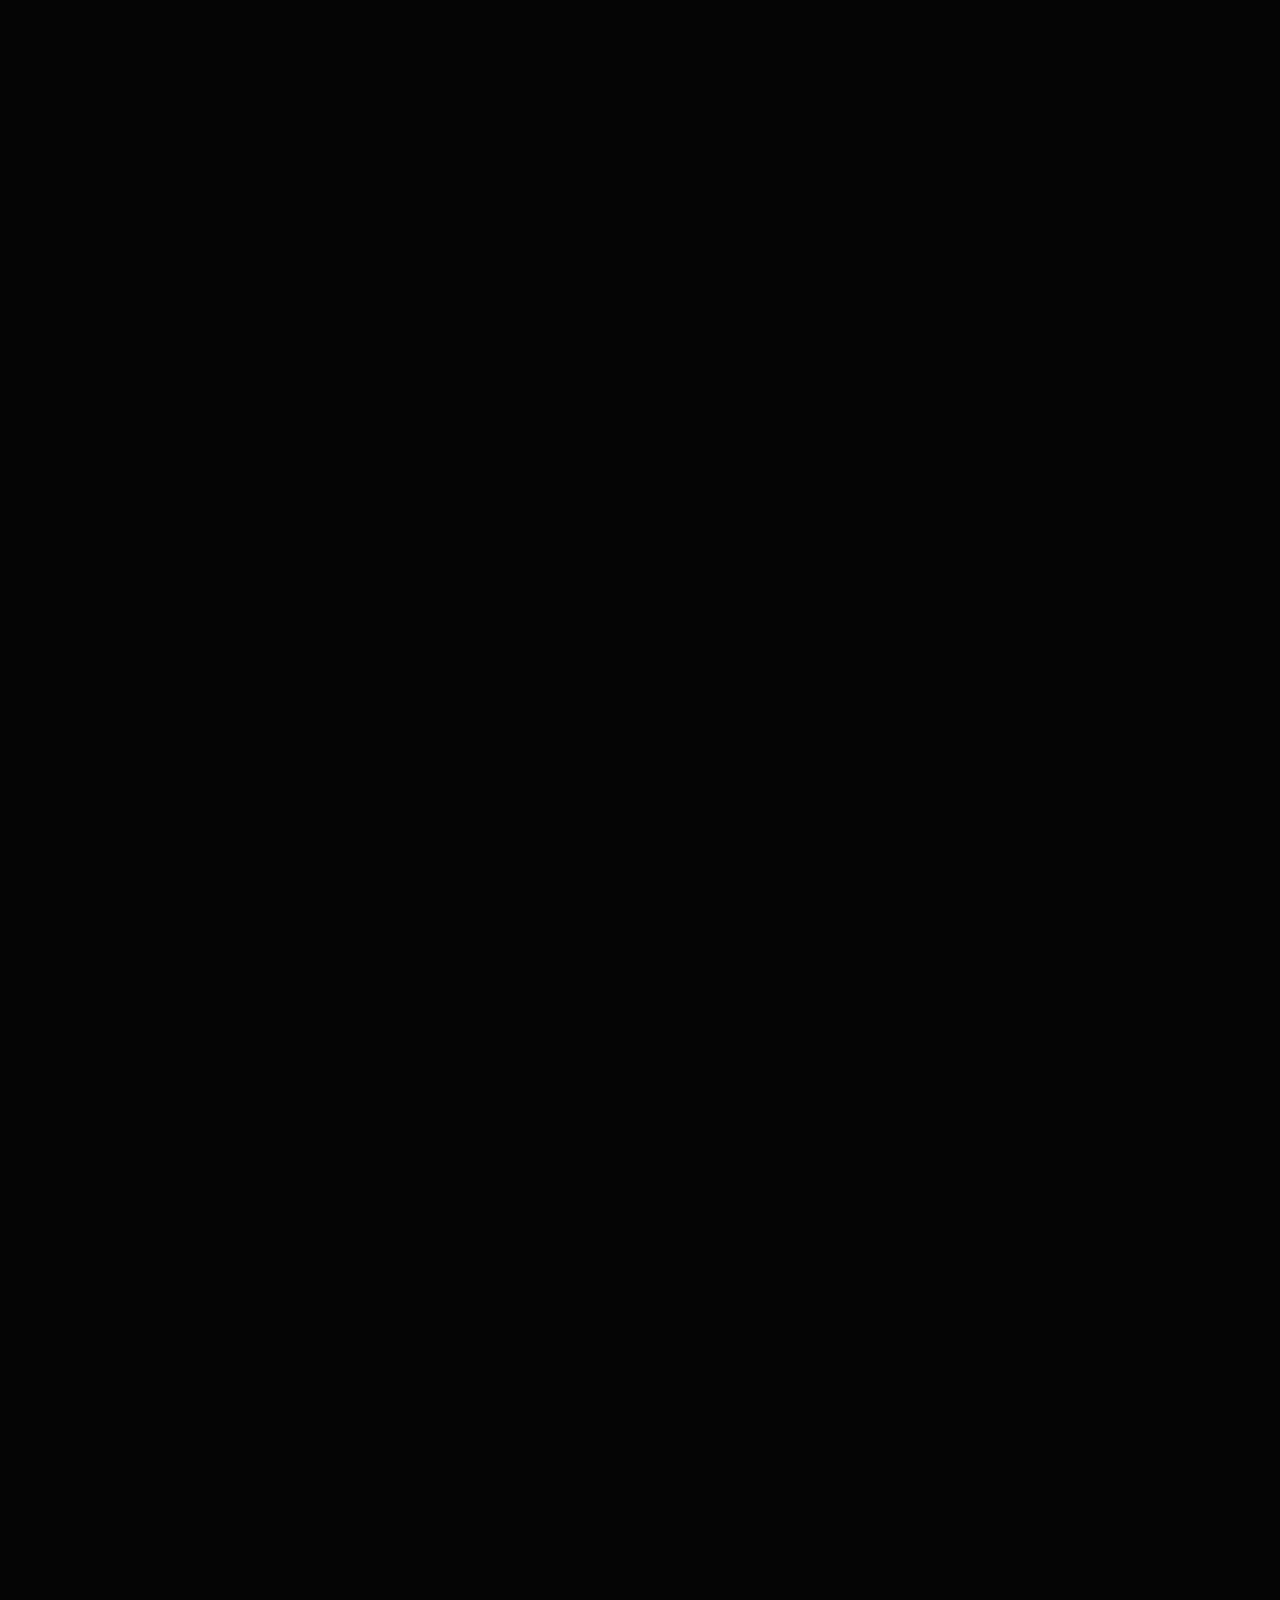
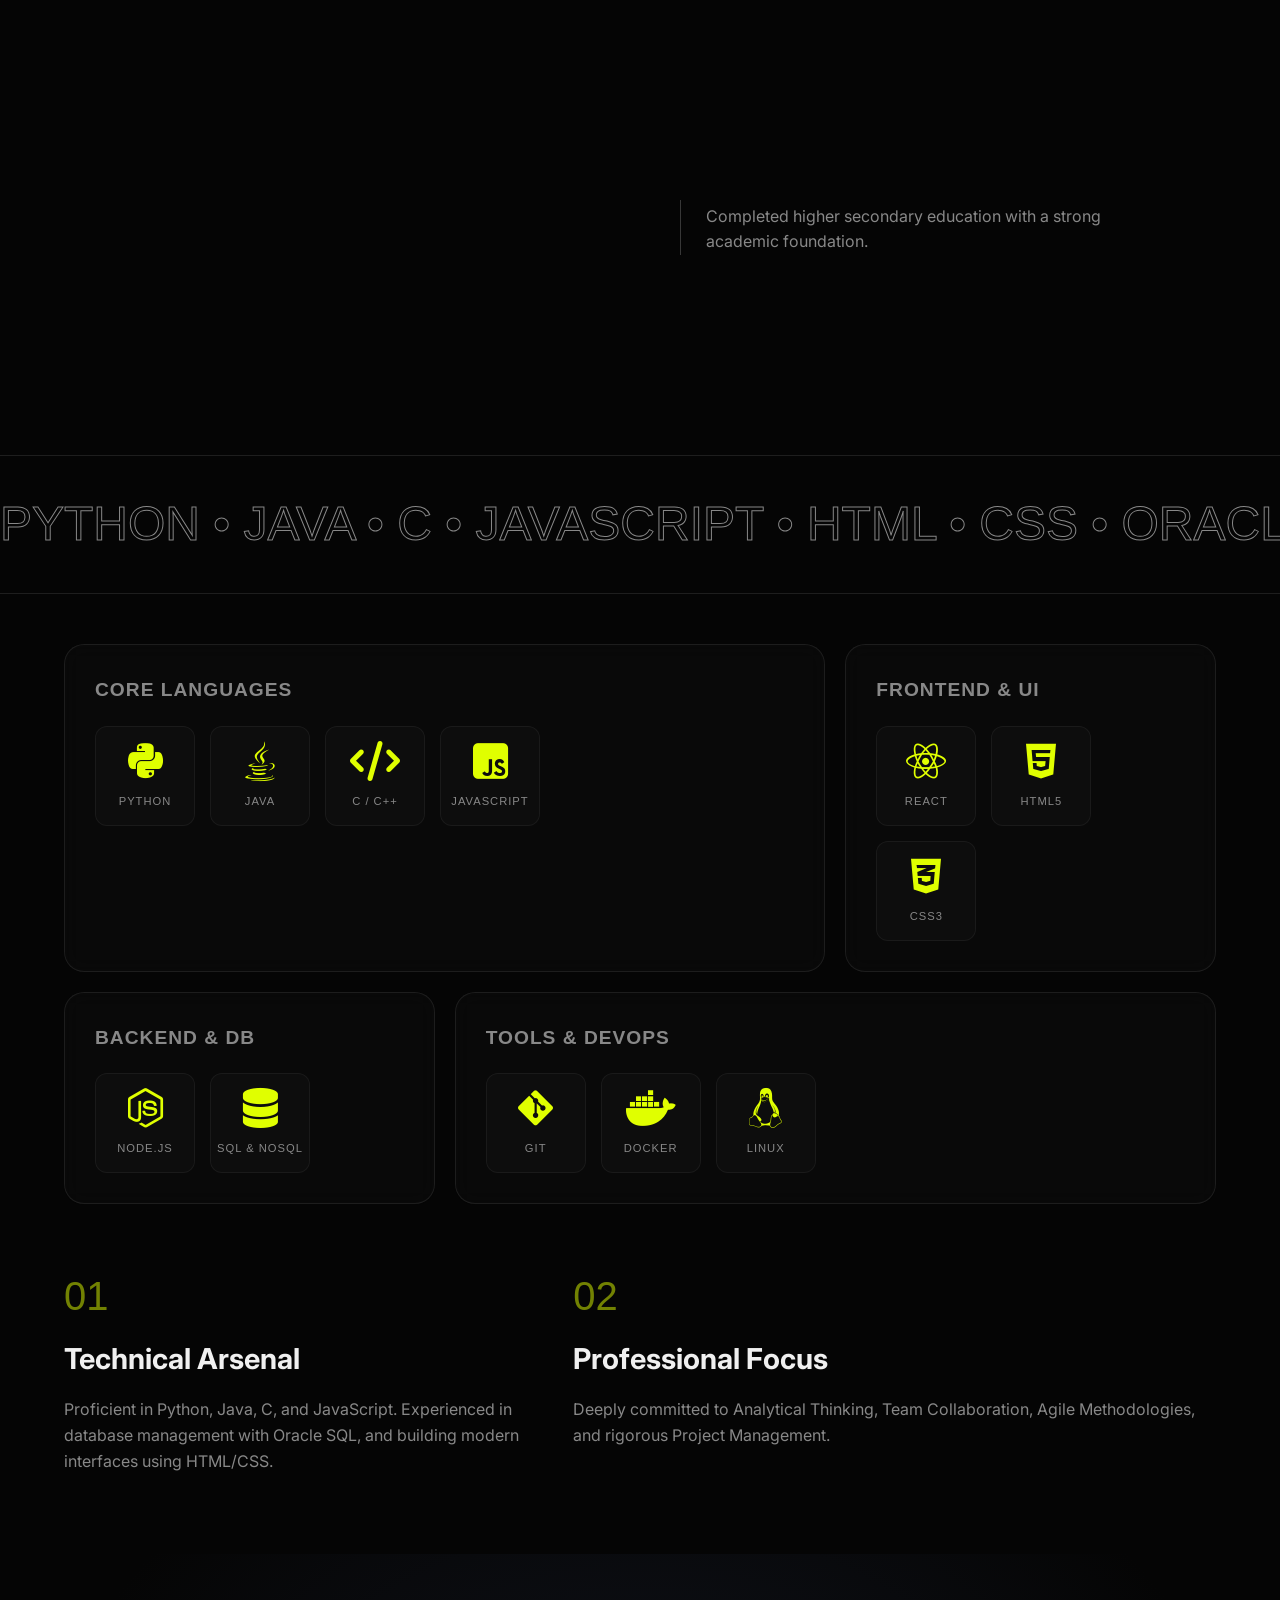
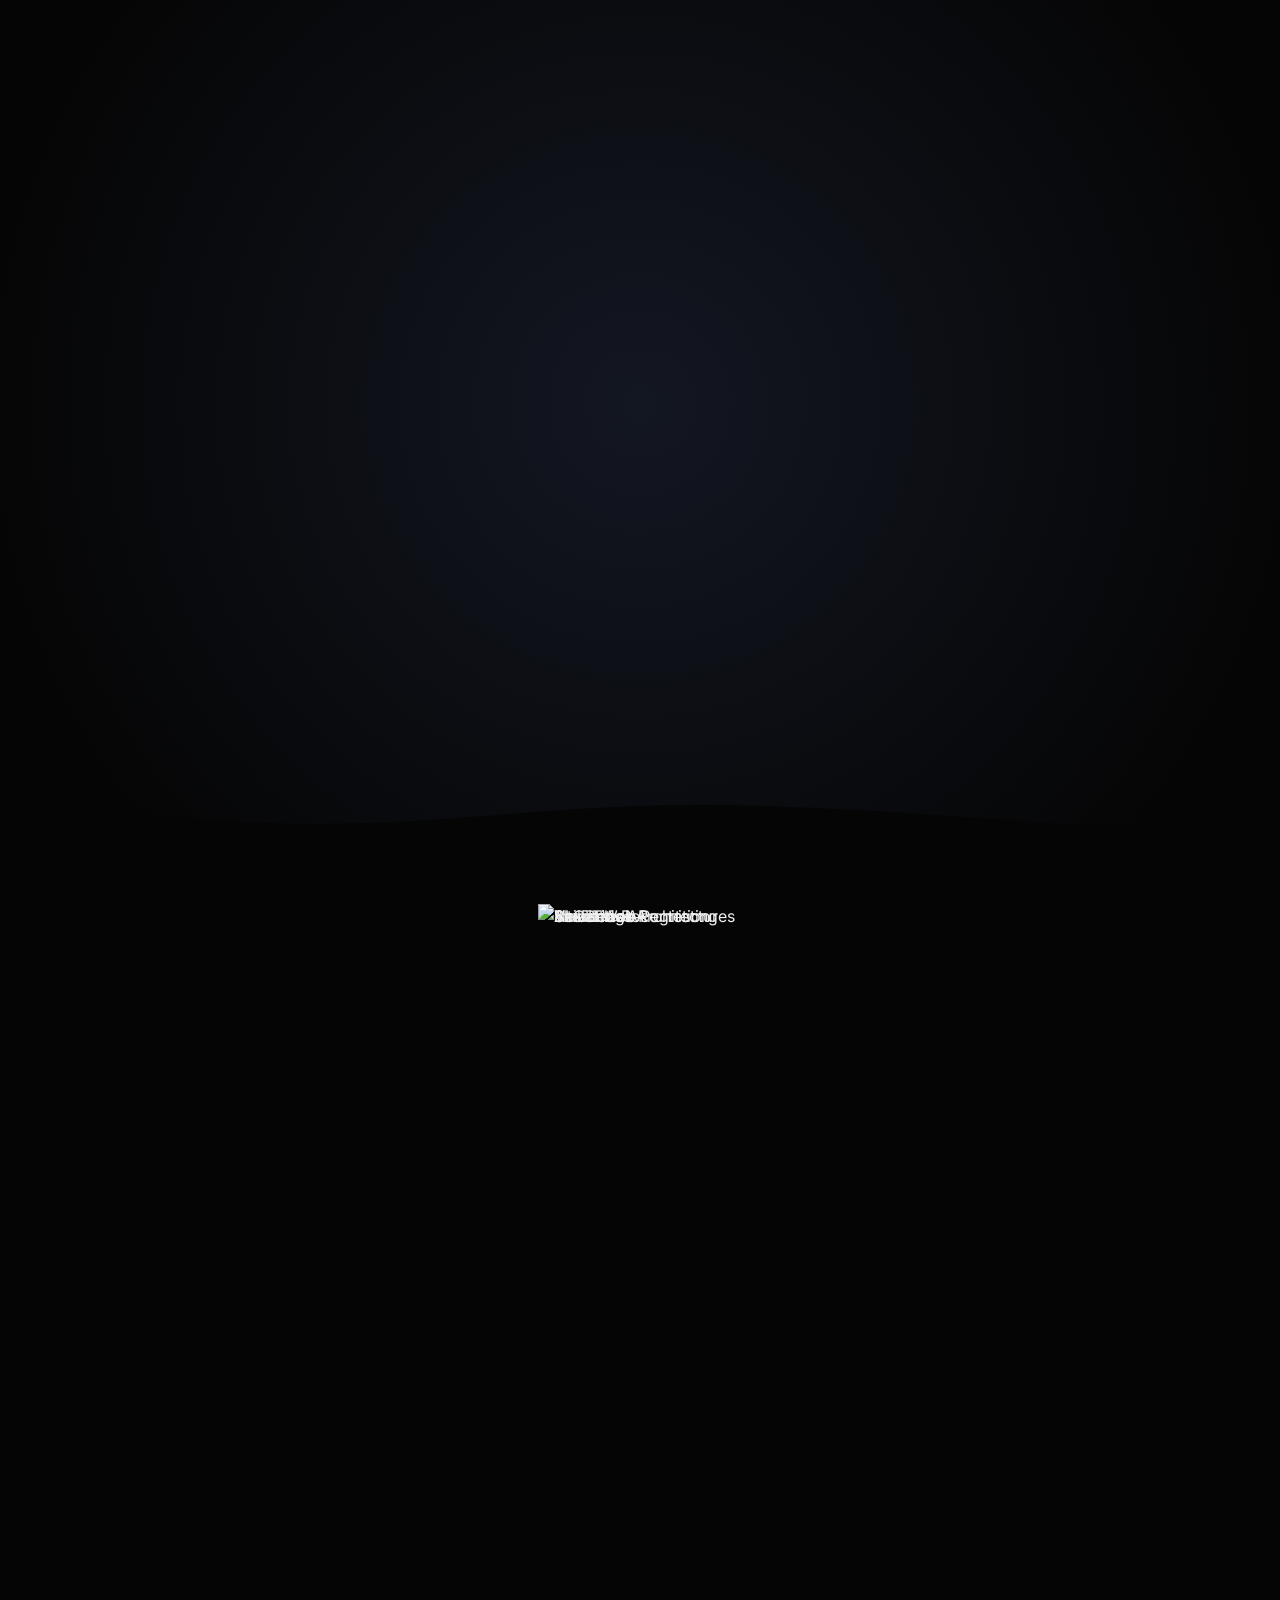
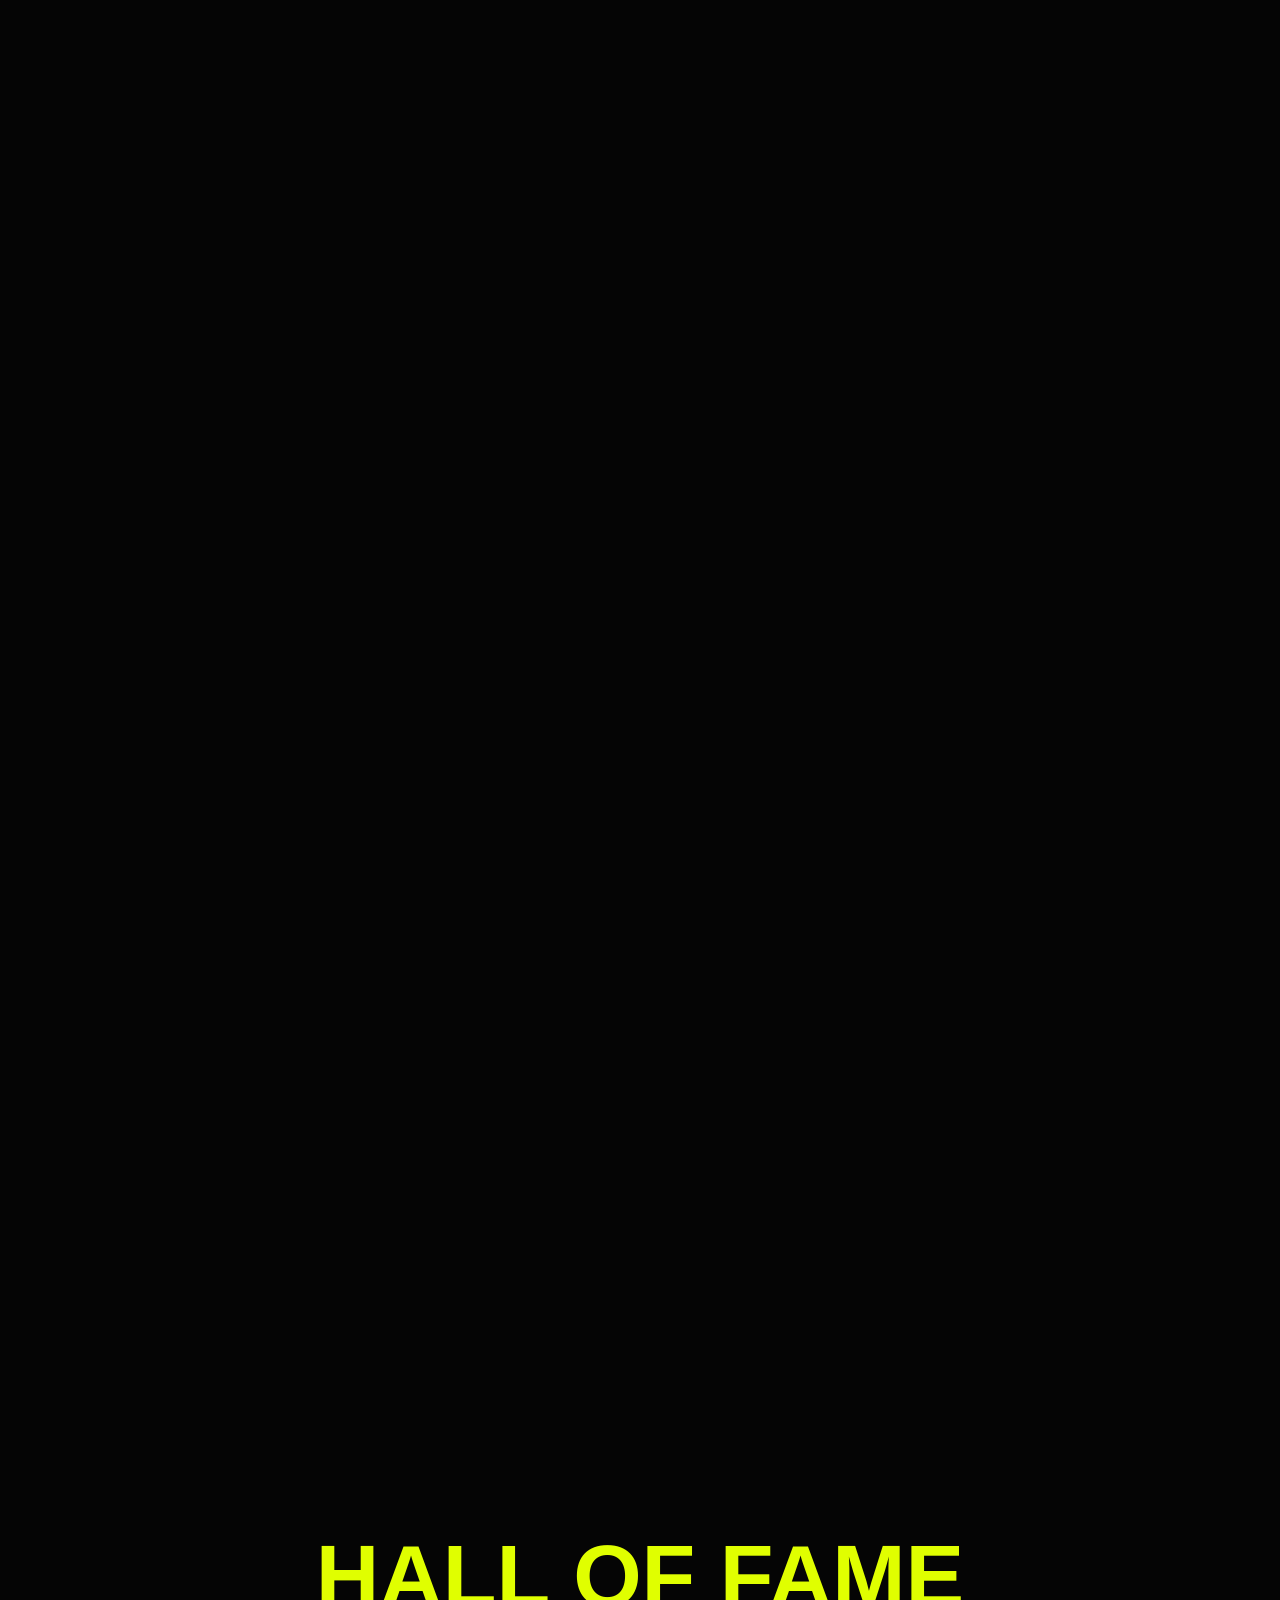
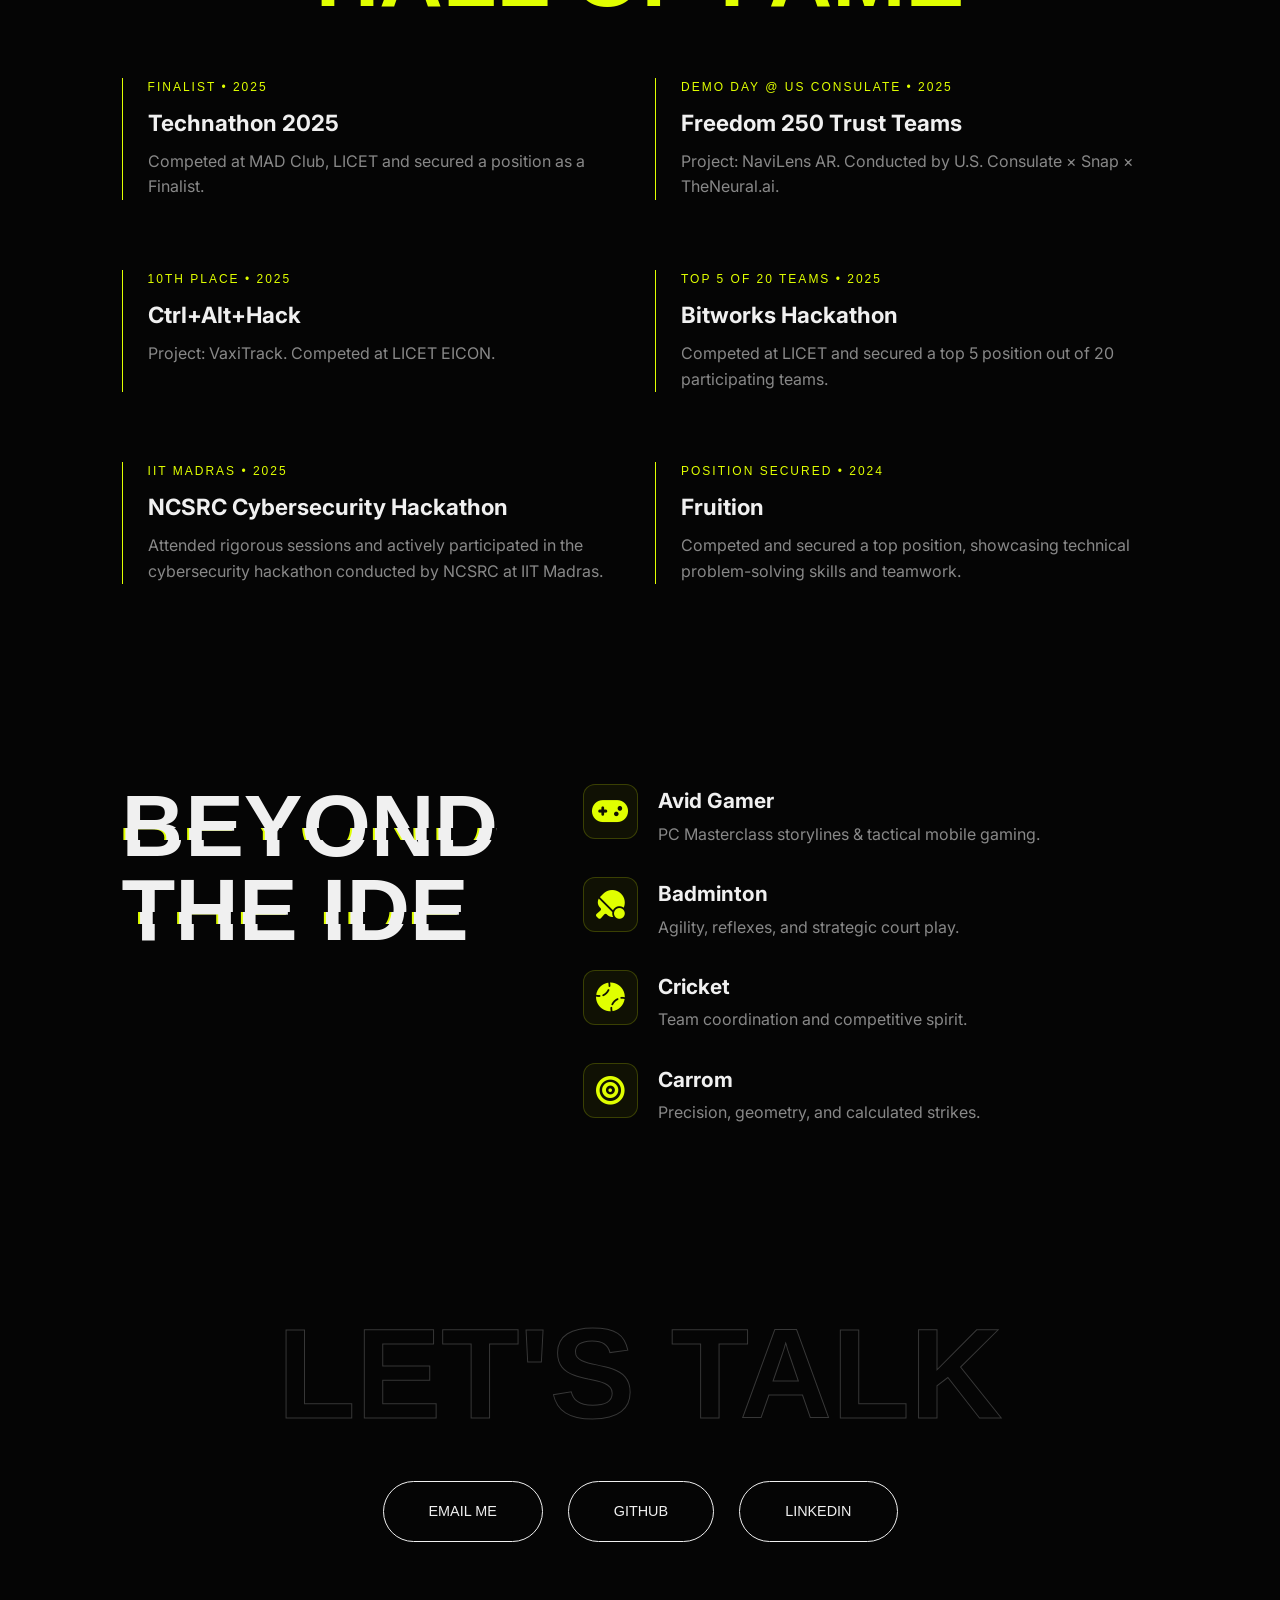
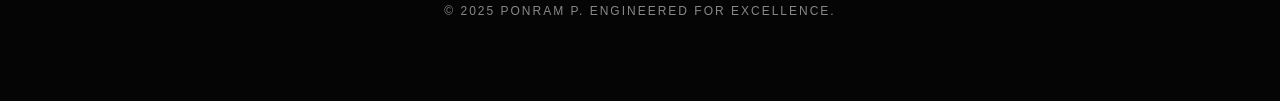
==== index.html @ 0d766273 "fix: Replace dual project sections with single reference-exact circle-gallery Projects section" ====
<!DOCTYPE html>
<html lang="en">
<head>
  <meta charset="UTF-8" />
  <meta name="viewport" content="width=device-width, initial-scale=1" />
  <meta name="description" content="Portfolio of Ponram P, a Computer Science Engineering student specializing in logic, system architecture, and pushing the boundaries of code." />
  <title>Ponram P | Premium Portfolio</title>
  
  <link rel="preconnect" href="https://fonts.googleapis.com">
  <link rel="preconnect" href="https://fonts.gstatic.com" crossorigin>
  <link href="https://fonts.googleapis.com/css2?family=Inter:wght@300;400;500;600;700&family=Playfair+Display:ital,wght@1,400;1,600&family=Syncopate:wght@400;700&display=swap" rel="stylesheet">
  
  <link rel="stylesheet" href="https://cdnjs.cloudflare.com/ajax/libs/font-awesome/6.4.0/css/all.min.css">
  <link rel="stylesheet" href="css/style.css" />
</head>
<body>

  <!-- Scroll Progress -->
  <div id="scroll-progress"></div>

  <!-- Loading Screen -->
  <div id="loader">
    <div class="loader-content">
      <span class="preloader-sans">PONRAM</span>
      <span class="preloader-serif">P.</span>
    </div>
  </div>

  <!-- Grain Noise SVG Filter -->
  <svg style="display:none" aria-hidden="true">
    <filter id="grain">
      <feTurbulence type="fractalNoise" baseFrequency="0.75" numOctaves="4" stitchTiles="stitch"/>
      <feColorMatrix type="saturate" values="0"/>
    </filter>
  </svg>
  <div class="grain-overlay" aria-hidden="true"></div>

  <!-- Page Transition Panels -->
  <div class="transition-overlay" id="transition-overlay" aria-hidden="true">
    <div class="t-panel-accent" id="t-panel-accent"></div>
    <div class="t-panel-dark" id="t-panel-dark"></div>
  </div>

  <!-- Custom Cursor -->
  <div class="cursor"></div>
  <div class="cursor-follower"></div>

  <!-- Canvas Background -->
  <canvas id="bg-canvas"></canvas>

  <!-- Navbar -->
  <nav id="navbar">
    <div class="logo">PONRAM P.</div>
    <div class="menu-btn"><i class="fas fa-bars"></i></div>
    <ul class="nav-links">
      <li><a href="#Intro">Intro</a></li>
      <li><a href="#About">About</a></li>
      <li><a href="#Expertise">Skills</a></li>
      <li><a href="#Projects">Projects</a></li>
      <li><a href="#Competitions">Competitions</a></li>
      <li><a href="#Hobbies">Hobbies</a></li>
      <li><a href="#Contact">Contact</a></li>
    </ul>
  </nav>

  <!-- Back to Top Button -->
  <button id="back-to-top" aria-label="Back to top">
    <i class="fas fa-arrow-up"></i>
  </button>

  <main id="smooth-wrapper">
    <div id="smooth-content">
      
      <!-- Hero Section -->
      <section id="Intro" class="hero section hero-section">
        <div class="container">
          <div class="hero-layout">
            <div class="hero-left">
              <p class="hero-subtitle">COMPUTER SCIENCE ENGINEERING</p>
              <div class="reveal-mask">
                <h1 class="hero-title">PONRAM</h1>
              </div>
              <p class="hero-desc">Crafting logic. Solving problems. Pushing the boundaries of code and performance.</p>
            </div>
            <div class="hero-right">
              <div class="profile-frame">
                <img src="images/profile.jpeg" alt="Ponram P" onerror="this.src='https://via.placeholder.com/400x500/111111/e0ff00?text=Profile+Photo';">
              </div>
            </div>
          </div>
        </div>
        <div class="scroll-indicator">
          <span>SCROLL</span>
          <div class="line"></div>
        </div>
      </section>

      <!-- Stats Counter Section -->
      <section id="Stats" class="stats section compact-section">
        <div class="container">
          <div class="stats-grid gs-reveal">
            <div class="stat-item">
              <div class="stat-number" data-target="4">0</div>
              <div class="stat-label">Projects Built</div>
            </div>
            <div class="stat-item">
              <div class="stat-number" data-target="4">0</div>
              <div class="stat-label">Languages Known</div>
            </div>
            <div class="stat-item">
              <div class="stat-number" data-target="2">0</div>
              <div class="stat-label">Hackathons</div>
            </div>
            <div class="stat-item">
              <div class="stat-number" data-target="10">0</div>
              <div class="stat-label">Tools & Tech</div>
            </div>
          </div>
        </div>
      </section>

      <!-- About Section -->
      <section id="About" class="about section compact-section">
        <div class="container split-grid">
          <div class="left-col gs-reveal">
            <h2 class="massive-title">THE<br>ARCHITECT</h2>
          </div>
          <div class="right-col gs-reveal">
            <p class="lead-text reveal-text">Engineering solutions through precise logic and creativity.</p>
            
            <div class="info-block">
              <span class="meta">ENROLLED: 2024</span>
              <h3>Loyola ICAM College of Engineering & Technology</h3>
              <p>Bachelor's in Computer Science & Engineering. Building a rigorous foundation in algorithms and systems architecture.</p>
            </div>
            
            <div class="info-block">
              <span class="meta">TUTICORIN</span>
              <h3>The Vikasa School</h3>
              <p>Completed higher secondary education with a strong academic foundation.</p>
            </div>
          </div>
        </div>
      </section>

      <!-- Experience Timeline Section removed as requested -->

      <!-- Marquee / Expertise Section -->
      <section id="Expertise" class="expertise section compact-section full-width">
        <div class="marquee-wrapper gs-reveal">
          <div class="marquee">
            <span>PYTHON • JAVA • C • JAVASCRIPT • HTML • CSS • ORACLE SQL • </span>
            <span>PYTHON • JAVA • C • JAVASCRIPT • HTML • CSS • ORACLE SQL • </span>
          </div>
        </div>
        
        <!-- Tech Stack Bento Box -->
        <div class="container">
          <div class="bento-grid gs-reveal">
            
            <div class="bento-box core-lang">
              <h4 class="bento-title">CORE LANGUAGES</h4>
              <div class="bento-content">
                <div class="tech-card"><i class="fab fa-python"></i><span>Python</span></div>
                <div class="tech-card"><i class="fab fa-java"></i><span>Java</span></div>
                <div class="tech-card"><i class="fas fa-code"></i><span>C / C++</span></div>
                <div class="tech-card"><i class="fab fa-js-square"></i><span>JavaScript</span></div>
              </div>
            </div>

            <div class="bento-box frontend">
              <h4 class="bento-title">FRONTEND & UI</h4>
              <div class="bento-content">
                <div class="tech-card"><i class="fab fa-react"></i><span>React</span></div>
                <div class="tech-card"><i class="fab fa-html5"></i><span>HTML5</span></div>
                <div class="tech-card"><i class="fab fa-css3-alt"></i><span>CSS3</span></div>
              </div>
            </div>

            <div class="bento-box backend">
              <h4 class="bento-title">BACKEND & DB</h4>
              <div class="bento-content">
                <div class="tech-card"><i class="fab fa-node-js"></i><span>Node.js</span></div>
                <div class="tech-card"><i class="fas fa-database"></i><span>SQL & NoSQL</span></div>
              </div>
            </div>

            <div class="bento-box tools">
              <h4 class="bento-title">TOOLS & DEVOPS</h4>
              <div class="bento-content">
                <div class="tech-card"><i class="fab fa-git-alt"></i><span>Git</span></div>
                <div class="tech-card"><i class="fab fa-docker"></i><span>Docker</span></div>
                <div class="tech-card"><i class="fab fa-linux"></i><span>Linux</span></div>
              </div>
            </div>

          </div>
        </div>

        <div class="container split-grid" style="margin-top: 60px;">
          <div class="left-col gs-reveal">
            <div class="skill-number">01</div>
            <h3 class="skill-heading">Technical Arsenal</h3>
            <p class="skill-desc reveal-text">Proficient in Python, Java, C, and JavaScript. Experienced in database management with Oracle SQL, and building modern interfaces using HTML/CSS.</p>
          </div>
          <div class="left-col gs-reveal">
            <div class="skill-number">02</div>
            <h3 class="skill-heading">Professional Focus</h3>
            <p class="skill-desc reveal-text">Deeply committed to Analytical Thinking, Team Collaboration, Agile Methodologies, and rigorous Project Management.</p>
          </div>
        </div>
      </section>

      <!-- 3D Interactive Scene Section -->
      <section id="Scene3D" class="scene-3d-section">
        <canvas id="webgl-canvas"></canvas>
        <div class="scene-3d-overlay">
          <span class="scene-subtitle">DIGITAL DIMENSIONS</span>
          <h2 class="scene-heading">Sculpting logic into <span class="highlight-serif">seamless interactive</span> experiences.</h2>
        </div>
        
        <!-- Curved SVG Wave Divider -->
        <div class="scene-wave-divider" aria-hidden="true">
          <svg viewBox="0 0 1440 120" preserveAspectRatio="none">
            <path d="M0,32L60,42.7C120,53,240,75,360,74.7C480,75,600,53,720,48C840,43,960,53,1080,64C1200,75,1320,85,1380,90.7L1440,96L1440,120L1380,120C1320,120,1200,120,1080,120C960,120,840,120,720,120C600,120,480,120,360,120C240,120,120,120,60,120L0,120Z" fill="#050505"></path>
          </svg>
        </div>
      </section>

      <!-- Projects Section: Reference-Exact 3D Circular Gallery -->
      <section class="circle-gallery" id="Projects">
        <div class="circle-gallery-pin" id="circle-gallery-pin">
          <!-- 6 project cover images — SWAP src= to real screenshots when ready -->
          <img class="cg-img"
               src="https://images.unsplash.com/photo-1550751827-4bd374c3f58b?q=80&w=1200&auto=format&fit=crop"
               alt="Smart Web Pentesting" width="1200" height="800">
          <img class="cg-img"
               src="https://images.unsplash.com/photo-1522071820081-009f0129c71c?q=80&w=1200&auto=format&fit=crop"
               alt="SkillBridge" width="1200" height="800">
          <img class="cg-img"
               src="https://images.unsplash.com/photo-1592478411213-6153e4ebc07d?q=80&w=1200&auto=format&fit=crop"
               alt="NaviLens AR" width="1200" height="800">
          <img class="cg-img"
               src="https://images.unsplash.com/photo-1576091160399-112ba8d25d1d?q=80&w=1200&auto=format&fit=crop"
               alt="Vaxi-Track" width="1200" height="800">
          <img class="cg-img"
               src="https://images.unsplash.com/photo-1570042225831-d98fa7577f1e?q=80&w=1200&auto=format&fit=crop"
               alt="AI Cattle Recognition" width="1200" height="800">
          <img class="cg-img"
               src="https://images.unsplash.com/photo-1551288049-bebda4e38f71?q=80&w=1200&auto=format&fit=crop"
               alt="Interactive Architectures" width="1200" height="800">

          <!-- Center statement phrase -->
          <p class="cg-phrase" id="cg-phrase">
            Each project is a chance to
            <span class="cg-accent">learn</span>,
            <span class="cg-accent">experiment</span>
            and push my limits.
          </p>
        </div>
      </section>

      <!-- Hall of Fame Section -->
      <section id="Competitions" class="achievements section compact-section">
        <div class="container">
          <div class="gs-reveal" style="text-align: center; margin-bottom: 60px;">
            <h2 class="massive-title highlight-text">HALL OF FAME</h2>
          </div>
          
          <div class="achievements-grid">
            
            <div class="info-block standout gs-reveal">
              <span class="meta">FINALIST • 2025</span>
              <h3>Technathon 2025</h3>
              <p>Competed at MAD Club, LICET and secured a position as a Finalist.</p>
            </div>

            <div class="info-block standout gs-reveal">
              <span class="meta">DEMO DAY @ US CONSULATE • 2025</span>
              <h3>Freedom 250 Trust Teams</h3>
              <p>Project: NaviLens AR. Conducted by U.S. Consulate × Snap × TheNeural.ai.</p>
            </div>

            <div class="info-block standout gs-reveal">
              <span class="meta">10TH PLACE • 2025</span>
              <h3>Ctrl+Alt+Hack</h3>
              <p>Project: VaxiTrack. Competed at LICET EICON.</p>
            </div>

            <div class="info-block standout gs-reveal">
              <span class="meta">TOP 5 OF 20 TEAMS • 2025</span>
              <h3>Bitworks Hackathon</h3>
              <p>Competed at LICET and secured a top 5 position out of 20 participating teams.</p>
            </div>

            <div class="info-block standout gs-reveal">
              <span class="meta">IIT MADRAS • 2025</span>
              <h3>NCSRC Cybersecurity Hackathon</h3>
              <p>Attended rigorous sessions and actively participated in the cybersecurity hackathon conducted by NCSRC at IIT Madras.</p>
            </div>

            <div class="info-block standout gs-reveal">
              <span class="meta">POSITION SECURED • 2024</span>
              <h3>Fruition</h3>
              <p>Competed and secured a top position, showcasing technical problem-solving skills and teamwork.</p>
            </div>
            
          </div>
        </div>
      </section>

      <!-- Hobbies Section -->
      <section id="Hobbies" class="hobbies section compact-section">
        <div class="container split-grid">
          <div class="left-col gs-reveal">
            <div class="glitch-wrapper">
              <h2 class="massive-title glitch" data-text="BEYOND">BEYOND</h2>
              <h2 class="massive-title glitch" data-text="THE IDE">THE IDE</h2>
            </div>
          </div>
          <div class="right-col gs-reveal">
            <ul class="hobby-list">
              <li>
                <span class="hobby-icon"><i class="fas fa-gamepad"></i></span>
                <div class="hobby-details">
                  <h3>Avid Gamer</h3>
                  <p>PC Masterclass storylines & tactical mobile gaming.</p>
                </div>
              </li>
              <li>
                <span class="hobby-icon"><i class="fas fa-table-tennis"></i></span>
                <div class="hobby-details">
                  <h3>Badminton</h3>
                  <p>Agility, reflexes, and strategic court play.</p>
                </div>
              </li>
              <li>
                <span class="hobby-icon"><i class="fas fa-baseball-ball"></i></span>
                <div class="hobby-details">
                  <h3>Cricket</h3>
                  <p>Team coordination and competitive spirit.</p>
                </div>
              </li>
              <li>
                <span class="hobby-icon"><i class="fas fa-bullseye"></i></span>
                <div class="hobby-details">
                  <h3>Carrom</h3>
                  <p>Precision, geometry, and calculated strikes.</p>
                </div>
              </li>
            </ul>
          </div>
        </div>
      </section>

      <!-- Goals Section removed as requested -->
      <!-- Contact Section -->
      <section id="Contact" class="contact section compact-section">
        <div class="container">
          <h2 class="huge-text gs-reveal">LET'S TALK</h2>
          <div class="contact-grid gs-reveal">
            <a href="mailto:ponr2674@gmail.com" class="magnetic-btn">Email Me</a>
            <a href="https://github.com/ponram06" target="_blank" class="magnetic-btn">GitHub</a>
            <a href="https://www.linkedin.com/in/ponram-p-2904a3329" target="_blank" class="magnetic-btn">LinkedIn</a>
          </div>
          <p class="footer-text reveal-text">© 2025 PONRAM P. ENGINEERED FOR EXCELLENCE.</p>
        </div>
      </section>

    </div>
  </main>


  <script src="https://unpkg.com/lenis@1.1.14/dist/lenis.min.js"></script>
  <script src="https://cdnjs.cloudflare.com/ajax/libs/gsap/3.12.2/gsap.min.js"></script>
  <script src="https://cdnjs.cloudflare.com/ajax/libs/gsap/3.12.2/ScrollTrigger.min.js"></script>
  <script src="https://cdnjs.cloudflare.com/ajax/libs/vanilla-tilt/1.8.1/vanilla-tilt.min.js"></script>
  <script src="https://unpkg.com/typed.js@2.1.0/dist/typed.umd.js"></script>
  <script src="https://unpkg.com/split-type@0.3.4/umd/index.min.js"></script>
  <script src="https://cdnjs.cloudflare.com/ajax/libs/three.js/r128/three.min.js"></script>
  <script src="js/script.js"></script>

</body>
</html>
---- css/style.css ----
@import url('https://fonts.googleapis.com/css2?family=Inter:wght@300;400;500;600;700&family=Syncopate:wght@400;700&display=swap');

:root {
  --bg-color: #050505;
  --text-primary: #f0f0f0;
  --text-secondary: #888888;
  --accent: #e0ff00;
  --accent-glow: rgba(224, 255, 0, 0.3);
  --font-main: 'Inter', sans-serif;
  --font-display: 'Syncopate', sans-serif;
}

* { margin: 0; padding: 0; box-sizing: border-box; }

body {
  font-family: var(--font-main);
  background-color: var(--bg-color);
  color: var(--text-primary);
  line-height: 1.6;
  overflow-x: hidden;
  cursor: none;
}

a, button { cursor: none; }

:focus-visible {
  outline: 2px solid var(--accent);
  outline-offset: 4px;
  border-radius: 4px;
}

/* Preloader */
#loader {
  position: fixed; top: 0; left: 0; width: 100%; height: 100%;
  background: var(--bg-color); z-index: 99999;
  display: flex; justify-content: center; align-items: center;
  pointer-events: auto;
  will-change: transform;
}
.loader-content {
  display: flex;
  align-items: baseline;
  gap: 1.25rem;
}
.preloader-sans {
  font-family: var(--font-main);
  font-size: clamp(3.5rem, 9vw, 7.5rem);
  font-weight: 700;
  letter-spacing: -0.03em;
  color: var(--text-primary);
  line-height: 1;
  opacity: 0;
  will-change: transform, opacity;
}
.preloader-serif {
  font-family: 'Playfair Display', Georgia, serif;
  font-style: italic;
  font-size: clamp(3.5rem, 9vw, 7.5rem);
  font-weight: 400;
  color: var(--accent);
  line-height: 1;
  opacity: 0;
  will-change: transform, opacity;
}

/* Custom Cursor */
.cursor {
  width: 10px; height: 10px; background-color: var(--accent);
  border-radius: 50%; position: fixed; top: 0; left: 0;
  pointer-events: none; z-index: 9999;
  transform: translate(-50%, -50%); transition: transform 0.1s ease;
}
.cursor-follower {
  width: 40px; height: 40px; border: 1px solid rgba(255,255,255,0.3);
  border-radius: 50%; position: fixed; top: 0; left: 0;
  pointer-events: none; z-index: 9998;
  transform: translate(-50%, -50%);
  transition: width 0.3s ease, height 0.3s ease, background 0.3s ease;
}
.cursor-follower.hover {
  width: 80px; height: 80px;
  background: var(--accent-glow); border-color: transparent;
}

/* Canvas BG */
#bg-canvas {
  position: fixed; top: 0; left: 0;
  width: 100vw; height: 100vh; z-index: -1; opacity: 0.3;
}

/* Back to Top */
#back-to-top {
  position: fixed; bottom: 30px; right: 30px;
  width: 50px; height: 50px; border-radius: 50%;
  background: var(--accent); color: var(--bg-color);
  border: none; font-size: 1.2rem;
  display: flex; justify-content: center; align-items: center;
  z-index: 1000; opacity: 0; visibility: hidden;
  transition: opacity 0.3s ease, transform 0.3s ease, visibility 0.3s ease;
  cursor: pointer; box-shadow: 0 4px 20px var(--accent-glow);
}
#back-to-top.visible { opacity: 1; visibility: visible; }
#back-to-top:hover { transform: translateY(-4px); }

/* Navbar */
nav {
  position: fixed; top: 0; width: 100%;
  display: flex; justify-content: space-between; align-items: center;
  padding: 25px 5%; z-index: 1000; mix-blend-mode: difference;
}
.logo {
  font-family: var(--font-display); font-size: 1.4rem;
  font-weight: 700; letter-spacing: 1px;
}
.menu-btn {
  display: none; font-size: 1.5rem; color: var(--text-primary);
}
.nav-links { list-style: none; display: flex; gap: 35px; }
.nav-links a {
  text-decoration: none; color: var(--text-primary);
  font-weight: 600; font-size: 0.85rem;
  text-transform: uppercase; letter-spacing: 2px;
  transition: color 0.3s ease;
}
.nav-links a:hover { color: var(--accent); }

/* General Layout */
.section {
  padding: 80px 5%;
  display: flex; flex-direction: column; justify-content: center;
}
.hero-section { min-height: 100vh; padding: 120px 5%; }
.compact-section { min-height: auto; }
.section.full-width { padding-left: 0; padding-right: 0; }
.container { max-width: 1400px; margin: 0 auto; width: 100%; padding: 0 5%; }

/* Split Grid */
.split-grid {
  display: grid; grid-template-columns: 5fr 7fr;
  gap: 50px; align-items: start;
}
.alternate .left-col { order: 2; }
.alternate .right-col { order: 1; }

/* Typography */
.massive-title {
  font-family: var(--font-display);
  font-size: clamp(2.5rem, 7vw, 5.5rem);
  line-height: 0.95; text-transform: uppercase; color: var(--text-primary);
}
.highlight-text { color: var(--accent); }
.lead-text {
  font-size: clamp(1.3rem, 2.5vw, 1.8rem);
  font-weight: 300; margin-bottom: 40px;
  color: var(--text-primary); line-height: 1.4;
}
.huge-text {
  font-family: var(--font-display);
  font-size: clamp(3rem, 10vw, 8rem);
  text-align: center; line-height: 0.9;
  color: transparent; -webkit-text-stroke: 1px rgba(255,255,255,0.2);
  transition: all 0.5s ease;
}
.huge-text:hover {
  color: var(--text-primary);
  -webkit-text-stroke: 1px var(--text-primary);
}

/* Info Blocks */
.info-block {
  margin-bottom: 40px; border-left: 1px solid rgba(255,255,255,0.2);
  padding-left: 25px;
}
.info-block.standout { border-left-color: var(--accent); }
.info-block .meta {
  font-family: var(--font-display); font-size: 0.75rem;
  color: var(--accent); letter-spacing: 2px;
  display: block; margin-bottom: 8px;
}
.info-block h3 { font-size: 1.4rem; margin-bottom: 8px; color: var(--text-primary); }
.info-block p { color: var(--text-secondary); font-size: 1rem; }

/* Hero */
.hero-layout {
  display: flex; justify-content: space-between;
  align-items: center; gap: 50px;
}
.hero-left { flex: 1; }
.hero-right { flex: 0 0 auto; }
.hero-subtitle {
  font-family: var(--font-display); color: var(--accent);
  font-size: 0.95rem; letter-spacing: 4px; margin-bottom: 20px;
}
.hero-title {
  font-family: var(--font-display);
  font-size: clamp(2.4rem, 6.2vw, 5.2rem);
  line-height: 0.95;
  margin-bottom: 25px;
  text-transform: uppercase;
  white-space: nowrap;
  letter-spacing: -0.01em;
}
.hero-desc {
  max-width: 500px; font-size: 1.2rem;
  color: var(--text-secondary); font-weight: 300;
}

/* Profile Photo */
.profile-frame {
  width: 320px; height: 420px;
  border: 1px solid var(--accent); position: relative;
  box-shadow: 15px 15px 0px rgba(224, 255, 0, 0.1);
  transition: transform 0.3s ease;
}
.profile-frame:hover {
  transform: translate(-8px, -8px);
  box-shadow: 25px 25px 0px rgba(224, 255, 0, 0.2);
}
.profile-frame img {
  width: 100%; height: 100%; object-fit: cover; display: block;
  filter: grayscale(100%) contrast(1.2); transition: filter 0.5s ease;
}
.profile-frame:hover img { filter: grayscale(0%) contrast(1); }

.scroll-indicator {
  position: absolute; bottom: 40px; left: 5%;
  display: flex; align-items: center; gap: 15px;
  font-size: 0.8rem; letter-spacing: 2px;
  font-family: var(--font-display); opacity: 0.5;
}
.scroll-indicator .line { width: 80px; height: 1px; background: var(--text-primary); }

/* Stats Section */
.stats-grid {
  display: grid; grid-template-columns: repeat(4, 1fr);
  gap: 30px; text-align: center;
  padding: 50px 0;
  border-top: 1px solid rgba(255,255,255,0.08);
  border-bottom: 1px solid rgba(255,255,255,0.08);
}
.stat-item { padding: 20px; }
.stat-number {
  font-family: var(--font-display); font-size: clamp(2.5rem, 5vw, 4rem);
  color: var(--accent); font-weight: 700; margin-bottom: 8px;
}
.stat-number::after { content: '+'; font-size: 0.6em; }
.stat-label {
  font-size: 0.85rem; color: var(--text-secondary);
  text-transform: uppercase; letter-spacing: 2px;
  font-family: var(--font-display);
}

/* Timeline */
.timeline-wrapper { position: relative; padding-left: 40px; }
.timeline-line {
  position: absolute; left: 12px; top: 0; bottom: 0;
  width: 1px; background: rgba(255,255,255,0.1);
}
.timeline-item {
  position: relative; margin-bottom: 40px; padding-left: 30px;
}
.timeline-dot {
  position: absolute; left: -34px; top: 6px;
  width: 14px; height: 14px; border-radius: 50%;
  background: var(--accent); border: 3px solid var(--bg-color);
  box-shadow: 0 0 15px var(--accent-glow);
}
.timeline-year {
  font-family: var(--font-display); font-size: 0.8rem;
  color: var(--accent); letter-spacing: 2px;
  display: block; margin-bottom: 6px;
}
.timeline-content h3 { font-size: 1.3rem; margin-bottom: 6px; }
.timeline-content p { color: var(--text-secondary); font-size: 0.95rem; }

/* Tech Stack Grid */
/* Bento Box Grid */
.bento-grid {
  display: grid;
  grid-template-columns: repeat(3, 1fr);
  grid-template-rows: auto auto;
  gap: 20px;
  margin-top: 50px;
}
.bento-box {
  background: rgba(255, 255, 255, 0.02);
  border: 1px solid rgba(255, 255, 255, 0.08);
  border-radius: 20px;
  padding: 30px;
  transition: all 0.4s ease;
  backdrop-filter: blur(10px);
}
.bento-box:hover {
  background: rgba(224, 255, 0, 0.05);
  border-color: var(--accent);
}
.bento-title {
  font-family: var(--font-display);
  font-size: 1.2rem;
  color: var(--text-secondary);
  margin-bottom: 20px;
  letter-spacing: 1px;
}
.bento-content {
  display: flex;
  flex-wrap: wrap;
  gap: 15px;
}
.bento-box.core-lang { grid-column: span 2; }
.bento-box.frontend { grid-column: span 1; }
.bento-box.backend { grid-column: span 1; }
.bento-box.tools { grid-column: span 2; }

@media (max-width: 900px) {
  .bento-grid { grid-template-columns: 1fr; }
  .bento-box.core-lang, .bento-box.frontend, .bento-box.backend, .bento-box.tools {
    grid-column: span 1;
  }
}

.tech-card {
  display: flex; flex-direction: column; align-items: center; justify-content: center;
  width: 100px; height: 100px;
  background: rgba(255, 255, 255, 0.02);
  border: 1px solid rgba(255, 255, 255, 0.05);
  border-radius: 12px; transition: all 0.3s ease;
  transform-style: preserve-3d;
}
.tech-card:hover {
  background: rgba(224, 255, 0, 0.05);
  border-color: var(--accent);
  box-shadow: 0 10px 30px rgba(224, 255, 0, 0.1);
}
.tech-card i {
  font-size: 2.5rem; color: var(--accent);
  margin-bottom: 12px; display: block;
  transition: transform 0.3s ease;
  transform: translateZ(30px);
}
.tech-card:hover i { transform: translateZ(50px) scale(1.15); }
.tech-card span {
  font-family: var(--font-display); font-size: 0.7rem;
  color: var(--text-secondary); letter-spacing: 1px;
  text-transform: uppercase;
  display: inline-block;
  transform: translateZ(20px);
}

/* Marquee */
.marquee-wrapper {
  overflow: hidden; white-space: nowrap; padding: 30px 0;
  border-top: 1px solid rgba(255,255,255,0.1);
  border-bottom: 1px solid rgba(255,255,255,0.1);
}
.marquee { display: inline-block; animation: scroll 20s linear infinite; }
.marquee span {
  font-family: var(--font-display); font-size: 3rem;
  color: transparent; -webkit-text-stroke: 1px var(--text-secondary);
  margin-right: 50px;
}
@keyframes scroll {
  0% { transform: translateX(0); }
  100% { transform: translateX(-50%); }
}

.skill-number {
  font-family: var(--font-display); font-size: 2.5rem;
  color: var(--accent); margin-bottom: 8px; opacity: 0.5;
}
.skill-heading { font-size: 1.8rem; margin-bottom: 15px; }
.skill-desc { color: var(--text-secondary); font-size: 1rem; }

/* 3D Scene Section */
.scene-3d-section {
  position: relative;
  width: 100%;
  height: 100vh;
  min-height: 650px;
  overflow: hidden;
  background: radial-gradient(circle at center, #131722 0%, #050505 85%);
  display: flex;
  justify-content: center;
  align-items: center;
}

#webgl-canvas {
  position: absolute;
  top: 0;
  left: 0;
  width: 100%;
  height: 100%;
  outline: none;
  pointer-events: none;
}

/* 3D Text Overlay */
.scene-3d-overlay {
  position: relative;
  z-index: 10;
  text-align: center;
  max-width: 900px;
  padding: 0 2rem;
  pointer-events: none;
  opacity: 0;
  transform: translateY(40px);
}

.scene-subtitle {
  display: inline-block;
  font-family: var(--font-display);
  font-size: 0.85rem;
  color: var(--accent);
  letter-spacing: 4px;
  margin-bottom: 20px;
  text-transform: uppercase;
}

.scene-heading {
  font-family: var(--font-main);
  font-size: clamp(2.2rem, 5vw, 4.2rem);
  font-weight: 600;
  line-height: 1.15;
  color: var(--text-primary);
  letter-spacing: -0.02em;
}

.highlight-serif {
  font-family: 'Playfair Display', Georgia, serif;
  font-style: italic;
  font-weight: 400;
  color: var(--accent);
}

/* Curved SVG Wave Divider */
.scene-wave-divider {
  position: absolute;
  bottom: 0;
  left: 0;
  width: 100%;
  height: 80px;
  overflow: hidden;
  line-height: 0;
  pointer-events: none;
  z-index: 5;
}

.scene-wave-divider svg {
  position: relative;
  display: block;
  width: calc(100% + 1.3px);
  height: 80px;
}

/* ==========================================================================
   3D FLOATING HORIZON GALLERY SECTION (Luke Baffait Style)
   ========================================================================== */
.floating-gallery-section {
  position: relative;
  width: 100%;
  height: 100vh;
  min-height: 700px;
  overflow: hidden;
  background: #000000;
  display: flex;
  justify-content: center;
  align-items: center;
}

.floating-gallery-stage {
  position: absolute;
  inset: 0;
  width: 100%;
  height: 100%;
  display: flex;
  justify-content: center;
  align-items: center;
  perspective: 1300px;
  perspective-origin: 50% 50%;
  transform-style: preserve-3d;
  overflow: hidden;
}

/* Pinned Center Statement Headline */
.gallery-statement {
  position: relative;
  z-index: 25;
  text-align: center;
  max-width: 820px;
  padding: 0 2rem;
  pointer-events: none;
  opacity: 0;
  transform: translateY(30px) scale(0.95);
  will-change: transform, opacity;
}

.statement-title {
  font-family: var(--font-main);
  font-size: clamp(2rem, 3.6vw, 3.2rem);
  font-weight: 600;
  line-height: 1.22;
  color: #ffffff;
  letter-spacing: -0.02em;
  text-shadow: 0 4px 25px rgba(0, 0, 0, 0.95);
}

.statement-serif {
  font-family: 'Playfair Display', Georgia, serif;
  font-style: italic;
  font-weight: 400;
  color: var(--accent);
  text-shadow: 0 0 20px rgba(224, 255, 0, 0.4);
  position: relative;
  display: inline-block;
}

.statement-serif::after {
  content: '';
  position: absolute;
  left: 0;
  bottom: -2px;
  width: 100%;
  height: 2px;
  background: var(--accent);
  box-shadow: 0 0 10px var(--accent);
  border-radius: 2px;
}

/* Floating 3D Track */
.floating-mockup-track {
  position: absolute;
  inset: 0;
  width: 100%;
  height: 100%;
  transform-style: preserve-3d;
  transform-origin: 50% 50%;
  pointer-events: none;
  will-change: transform;
}

/* Floating Mockup Item */
.floating-mockup-item {
  position: absolute;
  will-change: transform, opacity, filter;
  pointer-events: auto;
  cursor: pointer;
  transform-style: preserve-3d;
  opacity: 0;
}

/* Perimeter Coordinates cleanly surrounding the center statement */
.item-bl {
  left: 4%;
  bottom: 6%;
  width: clamp(240px, 20vw, 320px);
  z-index: 15;
}

.item-tl {
  left: 4%;
  top: 7%;
  width: clamp(230px, 18vw, 290px);
  z-index: 8;
}

.item-tc {
  left: 50%;
  top: 4%;
  width: clamp(230px, 18vw, 290px);
  margin-left: clamp(-145px, -9vw, -115px);
  z-index: 6;
}

.item-tr {
  right: 4%;
  top: 7%;
  width: clamp(230px, 18vw, 290px);
  z-index: 7;
}

.item-br {
  right: 4%;
  bottom: 6%;
  width: clamp(240px, 20vw, 320px);
  z-index: 16;
}

.item-bc {
  left: 50%;
  bottom: 3%;
  width: clamp(230px, 18vw, 290px);
  margin-left: clamp(-145px, -9vw, -115px);
  z-index: 12;
}

/* 3D Card Construction */
.mockup-3d-card {
  position: relative;
  border-radius: 16px;
  overflow: hidden;
  background: #0d0f14;
  border: 1px solid rgba(255, 255, 255, 0.12);
  box-shadow: 0 25px 50px rgba(0, 0, 0, 0.85), 0 0 20px rgba(0, 0, 0, 0.5);
  transition: transform 0.4s cubic-bezier(0.2, 1, 0.3, 1),
              border-color 0.4s ease,
              box-shadow 0.4s ease;
}

.floating-mockup-item:hover .mockup-3d-card {
  transform: scale(1.05) translateZ(30px);
  border-color: var(--accent);
  box-shadow: 0 35px 70px rgba(0, 0, 0, 0.95), 0 0 30px var(--accent-glow);
}

.mockup-frame {
  position: relative;
  width: 100%;
  aspect-ratio: 16 / 10;
  overflow: hidden;
  background: #08090c;
}

.mockup-frame img {
  width: 100%;
  height: 100%;
  object-fit: cover;
  display: block;
  filter: contrast(1.1) brightness(0.95);
  transition: transform 0.6s ease, filter 0.4s ease;
}

.floating-mockup-item:hover .mockup-frame img {
  transform: scale(1.04);
  filter: contrast(1.15) brightness(1.05);
}

.mockup-glare {
  position: absolute;
  inset: 0;
  background: linear-gradient(135deg, rgba(255, 255, 255, 0.12) 0%, transparent 60%);
  pointer-events: none;
}

/* Floating Caption */
.mockup-caption {
  padding: 14px 18px;
  background: rgba(13, 15, 20, 0.94);
  border-top: 1px solid rgba(255, 255, 255, 0.08);
  backdrop-filter: blur(8px);
}

.caption-tag {
  display: block;
  font-family: var(--font-display);
  font-size: 0.65rem;
  color: var(--accent);
  letter-spacing: 2px;
  margin-bottom: 4px;
}

.mockup-caption h4 {
  font-family: var(--font-main);
  font-size: 1rem;
  font-weight: 600;
  color: var(--text-primary);
  margin: 0;
  transition: color 0.3s ease;
}

.floating-mockup-item:hover .mockup-caption h4 {
  color: var(--accent);
}

@media (max-width: 768px) {
  .floating-gallery-section {
    height: auto;
    min-height: auto;
    padding: 100px 5%;
  }
  .floating-gallery-stage {
    position: relative;
    perspective: none;
    height: auto;
    display: flex;
    flex-direction: column;
    gap: 40px;
  }
  .gallery-statement {
    position: relative;
    margin-bottom: 30px;
    padding: 0;
  }
  .floating-mockup-track {
    position: relative;
    display: grid;
    grid-template-columns: 1fr;
    gap: 30px;
  }
  .floating-mockup-item {
    position: relative;
    left: auto !important;
    right: auto !important;
    top: auto !important;
    bottom: auto !important;
    width: 100% !important;
    transform: none !important;
  }
}

/* Achievements Grid */
.achievements-grid {
  display: grid;
  grid-template-columns: repeat(2, 1fr);
  gap: 30px;
}
@media (max-width: 768px) {
  .achievements-grid { grid-template-columns: 1fr; }
}

/* Glitch & Hobbies */
.glitch-wrapper { position: relative; display: inline-block; }
.glitch { position: relative; }
.glitch::before, .glitch::after {
  content: attr(data-text); position: absolute; top: 0; left: 0;
  width: 100%; height: 100%; background: var(--bg-color);
}
.glitch::before {
  left: 2px; text-shadow: -2px 0 red;
  clip: rect(44px, 450px, 56px, 0);
  animation: glitch-anim 5s infinite linear alternate-reverse;
}
.glitch::after {
  left: -2px; text-shadow: -2px 0 var(--accent);
  clip: rect(44px, 450px, 56px, 0);
  animation: glitch-anim2 5s infinite linear alternate-reverse;
}
@keyframes glitch-anim {
  0% { clip: rect(24px, 9999px, 83px, 0); }
  20% { clip: rect(61px, 9999px, 7px, 0); }
  40% { clip: rect(54px, 9999px, 98px, 0); }
  60% { clip: rect(27px, 9999px, 19px, 0); }
  80% { clip: rect(81px, 9999px, 72px, 0); }
  100% { clip: rect(10px, 9999px, 33px, 0); }
}
@keyframes glitch-anim2 {
  0% { clip: rect(65px, 9999px, 100px, 0); }
  20% { clip: rect(12px, 9999px, 58px, 0); }
  40% { clip: rect(93px, 9999px, 20px, 0); }
  60% { clip: rect(4px, 9999px, 85px, 0); }
  80% { clip: rect(44px, 9999px, 42px, 0); }
  100% { clip: rect(81px, 9999px, 16px, 0); }
}

.hobby-list { list-style: none; }
.hobby-list li {
  display: flex; align-items: flex-start;
  gap: 20px; margin-bottom: 30px;
}
.hobby-icon {
  font-size: 1.8rem; color: var(--accent);
  background: rgba(224, 255, 0, 0.05);
  width: 55px; height: 55px; min-width: 55px;
  display: flex; justify-content: center; align-items: center;
  border-radius: 12px; border: 1px solid rgba(224, 255, 0, 0.2);
}
.hobby-details h3 { font-size: 1.3rem; margin-bottom: 4px; }
.hobby-details p { color: var(--text-secondary); font-size: 1rem; }

/* Goals / Currently Learning */
.goals-grid {
  display: grid; grid-template-columns: repeat(2, 1fr); gap: 25px;
}
.goal-card {
  background: rgba(255,255,255,0.03);
  border: 1px solid rgba(255,255,255,0.08);
  border-radius: 16px; padding: 35px 30px;
  transition: all 0.4s ease;
}
.goal-card:hover {
  border-color: var(--accent);
  transform: translateY(-4px);
  box-shadow: 0 10px 30px rgba(224, 255, 0, 0.08);
}
.goal-icon {
  font-size: 2rem; color: var(--accent); margin-bottom: 15px;
}
.goal-card h3 { font-size: 1.3rem; margin-bottom: 8px; }
.goal-card p { color: var(--text-secondary); font-size: 0.95rem; margin-bottom: 20px; }
.goal-progress {
  width: 100%; height: 4px; background: rgba(255,255,255,0.08);
  border-radius: 4px; overflow: hidden;
}
.goal-bar {
  width: var(--progress); height: 100%;
  background: linear-gradient(90deg, var(--accent), rgba(224, 255, 0, 0.5));
  border-radius: 4px; transition: width 1.5s ease;
}

/* Contact */
.contact-grid {
  display: flex; justify-content: center;
  gap: 25px; margin-top: 50px; flex-wrap: wrap;
}
.magnetic-btn {
  display: inline-block; padding: 18px 45px;
  border: 1px solid var(--text-primary); border-radius: 50px;
  color: var(--text-primary); text-decoration: none;
  font-family: var(--font-display); font-size: 0.9rem;
  text-transform: uppercase;
  transition: background 0.3s ease, color 0.3s ease;
}
.magnetic-btn:hover {
  background: var(--text-primary); color: var(--bg-color);
}
.footer-text {
  text-align: center; margin-top: 60px;
  font-size: 0.75rem; color: var(--text-secondary);
  letter-spacing: 2px; font-family: var(--font-display);
}

/* ===== CREATIVE EFFECTS ===== */
/* Scroll Progress Bar */
#scroll-progress {
  position: fixed; top: 0; left: 0; width: 0%; height: 3px;
  background: var(--accent); z-index: 10000;
  box-shadow: 0 0 10px var(--accent);
  transition: width 0.1s;
}

/* Card Spotlight Effect */
.spotlight-card {
  position: relative;
  overflow: hidden;
}
.spotlight-card::before {
  content: "";
  position: absolute;
  top: var(--y, 0);
  left: var(--x, 0);
  transform: translate(-50%, -50%);
  width: 300px;
  height: 300px;
  background: radial-gradient(circle, rgba(224, 255, 0, 0.12) 0%, transparent 60%);
  opacity: 0;
  transition: opacity 0.3s;
  pointer-events: none;
  z-index: 0;
}
.spotlight-card:hover::before {
  opacity: 1;
}
.spotlight-card > * {
  position: relative;
  z-index: 1;
}

/* Cursor Click Effect */
.cursor-click {
  position: fixed;
  border-radius: 50%;
  border: 2px solid var(--accent);
  pointer-events: none;
  z-index: 9999;
  transform: translate(-50%, -50%) scale(0);
  animation: ripple 0.5s cubic-bezier(0.25, 0.46, 0.45, 0.94) forwards;
}
@keyframes ripple {
  0% { transform: translate(-50%, -50%) scale(0); opacity: 1; border-width: 4px; }
  100% { transform: translate(-50%, -50%) scale(3); opacity: 0; border-width: 0px; }
}

/* ===== MASKED TEXT REVEAL (SplitType) ===== */
/* CRITICAL: .char/.word are inline by default — yPercent won't work without this */
.char, .word { display: inline-block; }

/* Mask wrapper: overflow hidden clips the translateY so text slides up from below */
.reveal-mask { overflow: hidden; display: block; }

/* SplitType auto-generates .line divs — clip each one */
.reveal-text .line { overflow: hidden; display: block; }

/* Word blur-in reveal (lukebaffait about-section style) */
.blur-reveal .word {
  display: inline-block;
  opacity: 0;
  filter: blur(8px);
  will-change: opacity, filter;
}

/* ===== PAGE TRANSITION PANELS ===== */
.transition-overlay {
  position: fixed;
  inset: 0;
  z-index: 99998;
  pointer-events: none;
}
.t-panel-accent {
  position: absolute;
  inset: 0;
  background: var(--accent);
  transform: translateY(100%);
  will-change: transform;
}
.t-panel-dark {
  position: absolute;
  inset: 0;
  background: var(--bg-color);
  transform: translateY(100%);
  will-change: transform;
}

/* ===== GRAIN OVERLAY ===== */
.grain-overlay {
  position: fixed;
  inset: 0;
  pointer-events: none;
  z-index: 99997;
  opacity: 0.045;
  mix-blend-mode: overlay;
  filter: url(#grain);
}
/* =========================================== */


/* ===== RESPONSIVE ===== */

/* Tablet */
@media (max-width: 1024px) {
  .hero-layout { flex-direction: column; text-align: center; }
  .hero-desc { margin: 0 auto 30px auto; }
  .profile-frame { margin: 0 auto; width: 280px; height: 360px; }
  .split-grid { grid-template-columns: 1fr; gap: 40px; }
  .alternate .left-col { order: 1; }
  .alternate .right-col { order: 2; }
  .stats-grid { grid-template-columns: repeat(2, 1fr); }
  .tech-grid { grid-template-columns: repeat(4, 1fr); }
  .goals-grid { grid-template-columns: repeat(2, 1fr); }
  .project-row {
    flex-direction: column; align-items: flex-start;
    gap: 15px; cursor: auto;
  }
  .project-title-wrapper p { opacity: 1; transform: translateY(0); }
  .nav-links {
    position: fixed; top: 0; left: 0;
    width: 100vw; height: 100vh; background: var(--bg-color);
    flex-direction: column; justify-content: center; align-items: center;
    gap: 30px; z-index: 999;
    opacity: 0; pointer-events: none; transition: opacity 0.4s ease;
  }
  .nav-links.active { opacity: 1; pointer-events: auto; }
  .nav-links a { font-size: 1.3rem; }
  .menu-btn {
    display: block; cursor: pointer;
    z-index: 1001; position: relative;
  }
  .cursor, .cursor-follower { display: none; }
  body, a, button, .magnetic-btn { cursor: auto !important; }
}

/* Small Tablet / Large Phone */
@media (max-width: 768px) {
  .section { padding: 60px 4%; }
  .hero-section { padding: 100px 4%; min-height: 100vh; }
  .massive-title { font-size: clamp(2rem, 8vw, 3.5rem); }
  .hero-title { font-size: clamp(2rem, 7.5vw, 3.8rem); white-space: nowrap; }
  .hero-subtitle { font-size: 0.8rem; letter-spacing: 2px; }
  .hero-desc { font-size: 1rem; }
  .profile-frame { width: 240px; height: 310px; }
  .marquee span { font-size: 2.2rem; }
  .huge-text { font-size: clamp(2.5rem, 10vw, 5rem); }
  .tech-grid { grid-template-columns: repeat(4, 1fr); gap: 12px; }
  .tech-card { padding: 20px 10px; }
  .tech-card i { font-size: 2rem; }
  .tech-card span { font-size: 0.6rem; }
  .goals-grid { grid-template-columns: 1fr; }
  .goal-card { padding: 25px 20px; }
  .stat-number { font-size: clamp(2rem, 5vw, 3rem); }
  .stat-label { font-size: 0.7rem; }
  .timeline-wrapper { padding-left: 30px; }
  .timeline-item { padding-left: 20px; margin-bottom: 30px; }
  .timeline-dot { left: -25px; width: 12px; height: 12px; }
  .timeline-line { left: 8px; }
  .contact-grid { gap: 15px; margin-top: 30px; }
  .magnetic-btn { padding: 14px 30px; font-size: 0.8rem; }
  .footer-text { margin-top: 40px; }
  .project-title-wrapper h3 { font-size: clamp(1.5rem, 5vw, 2.5rem); }
  .project-row { padding: 30px 0; }
  .skill-heading { font-size: 1.5rem; }
  .skill-number { font-size: 2rem; }
  .lead-text { font-size: 1.2rem; margin-bottom: 30px; }
  .info-block { margin-bottom: 30px; padding-left: 20px; }
  .info-block h3 { font-size: 1.2rem; }
  .info-block p { font-size: 0.9rem; }
  #back-to-top { width: 44px; height: 44px; bottom: 20px; right: 20px; font-size: 1rem; }
}

/* Phone */
@media (max-width: 480px) {
  .section { padding: 50px 4%; }
  .hero-section { padding: 80px 4%; }
  .massive-title { font-size: clamp(1.8rem, 9vw, 2.8rem); }
  .hero-title { font-size: clamp(1.8rem, 8.5vw, 2.8rem); white-space: nowrap; }
  .profile-frame { width: 200px; height: 260px; box-shadow: 10px 10px 0px rgba(224,255,0,0.1); }
  .stats-grid { grid-template-columns: repeat(2, 1fr); gap: 15px; }
  .stat-item { padding: 15px 10px; }
  .stat-number { font-size: 2rem; }
  .stat-label { font-size: 0.6rem; letter-spacing: 1px; }
  .tech-grid { grid-template-columns: repeat(2, 1fr); gap: 10px; }
  .tech-card { padding: 20px 15px; border-radius: 12px; }
  .tech-card i { font-size: 1.8rem; margin-bottom: 8px; }
  .marquee span { font-size: 1.8rem; }
  .huge-text { font-size: clamp(2rem, 12vw, 3.5rem); }
  .hobby-list li { gap: 15px; margin-bottom: 25px; }
  .hobby-icon { width: 48px; height: 48px; min-width: 48px; font-size: 1.5rem; }
  .hobby-details h3 { font-size: 1.1rem; }
  .hobby-details p { font-size: 0.9rem; }
  .project-title-wrapper h3 { font-size: clamp(1.3rem, 6vw, 2rem); }
  .project-title-wrapper p { font-size: 0.9rem; }
  .project-meta { font-size: 0.75rem; }
  .magnetic-btn { padding: 12px 25px; font-size: 0.75rem; }
  .contact-grid { flex-direction: column; align-items: center; }
  .scroll-indicator { bottom: 25px; }
  .nav-links a { font-size: 1.1rem; }
  .nav-links { gap: 25px; }
  .timeline-content h3 { font-size: 1.1rem; }
  .timeline-content p { font-size: 0.85rem; }
  .goal-card h3 { font-size: 1.1rem; }
  .goal-card p { font-size: 0.85rem; }
}

/* ─── Circular Gallery Section (Reference-exact) ─── */
.circle-gallery {
  position: relative;
  height: 600vh;
  background: var(--bg-color);
  z-index: 20;
  overflow: hidden;
}

.circle-gallery-pin {
  position: relative;
  width: 100%;
  height: 100vh;
  display: flex;
  align-items: center;
  justify-content: center;
  perspective: 1200px;
}

.cg-img {
  position: absolute;
  width: clamp(140px, 16vw, 240px);
  aspect-ratio: 3/2;
  transform-style: preserve-3d;
}

.cg-slice {
  position: absolute;
  top: 0;
  height: 100%;
  will-change: transform;
}

.cg-phrase {
  position: absolute;
  font-family: var(--font-display);
  font-size: clamp(1.5rem, 3.2vw, 3rem);
  color: var(--text-primary);
  text-align: center;
  max-width: 650px;
  line-height: 1.3;
  will-change: opacity, transform;
  z-index: 900;
  pointer-events: none;
  opacity: 0;
}

.cg-phrase .word {
  display: inline-block;
  opacity: 0;
  filter: blur(8px);
}

.cg-accent {
  color: var(--accent);
}

@media (max-width: 768px) {
  .circle-gallery {
    height: auto;
    padding: 80px 20px;
    overflow: visible;
  }
  .circle-gallery-pin {
    height: auto;
    flex-direction: column;
    gap: 20px;
    perspective: none;
  }
  .cg-img {
    position: relative;
    width: 100%;
    max-width: 340px;
    aspect-ratio: 3/2;
    opacity: 1 !important;
    transform: none !important;
    border-radius: 10px;
    overflow: hidden;
  }
  .cg-phrase {
    position: relative;
    opacity: 1 !important;
    transform: none !important;
    font-size: 1.4rem;
    margin-top: 30px;
  }
  .cg-phrase .word {
    opacity: 1 !important;
    filter: none !important;
  }
}
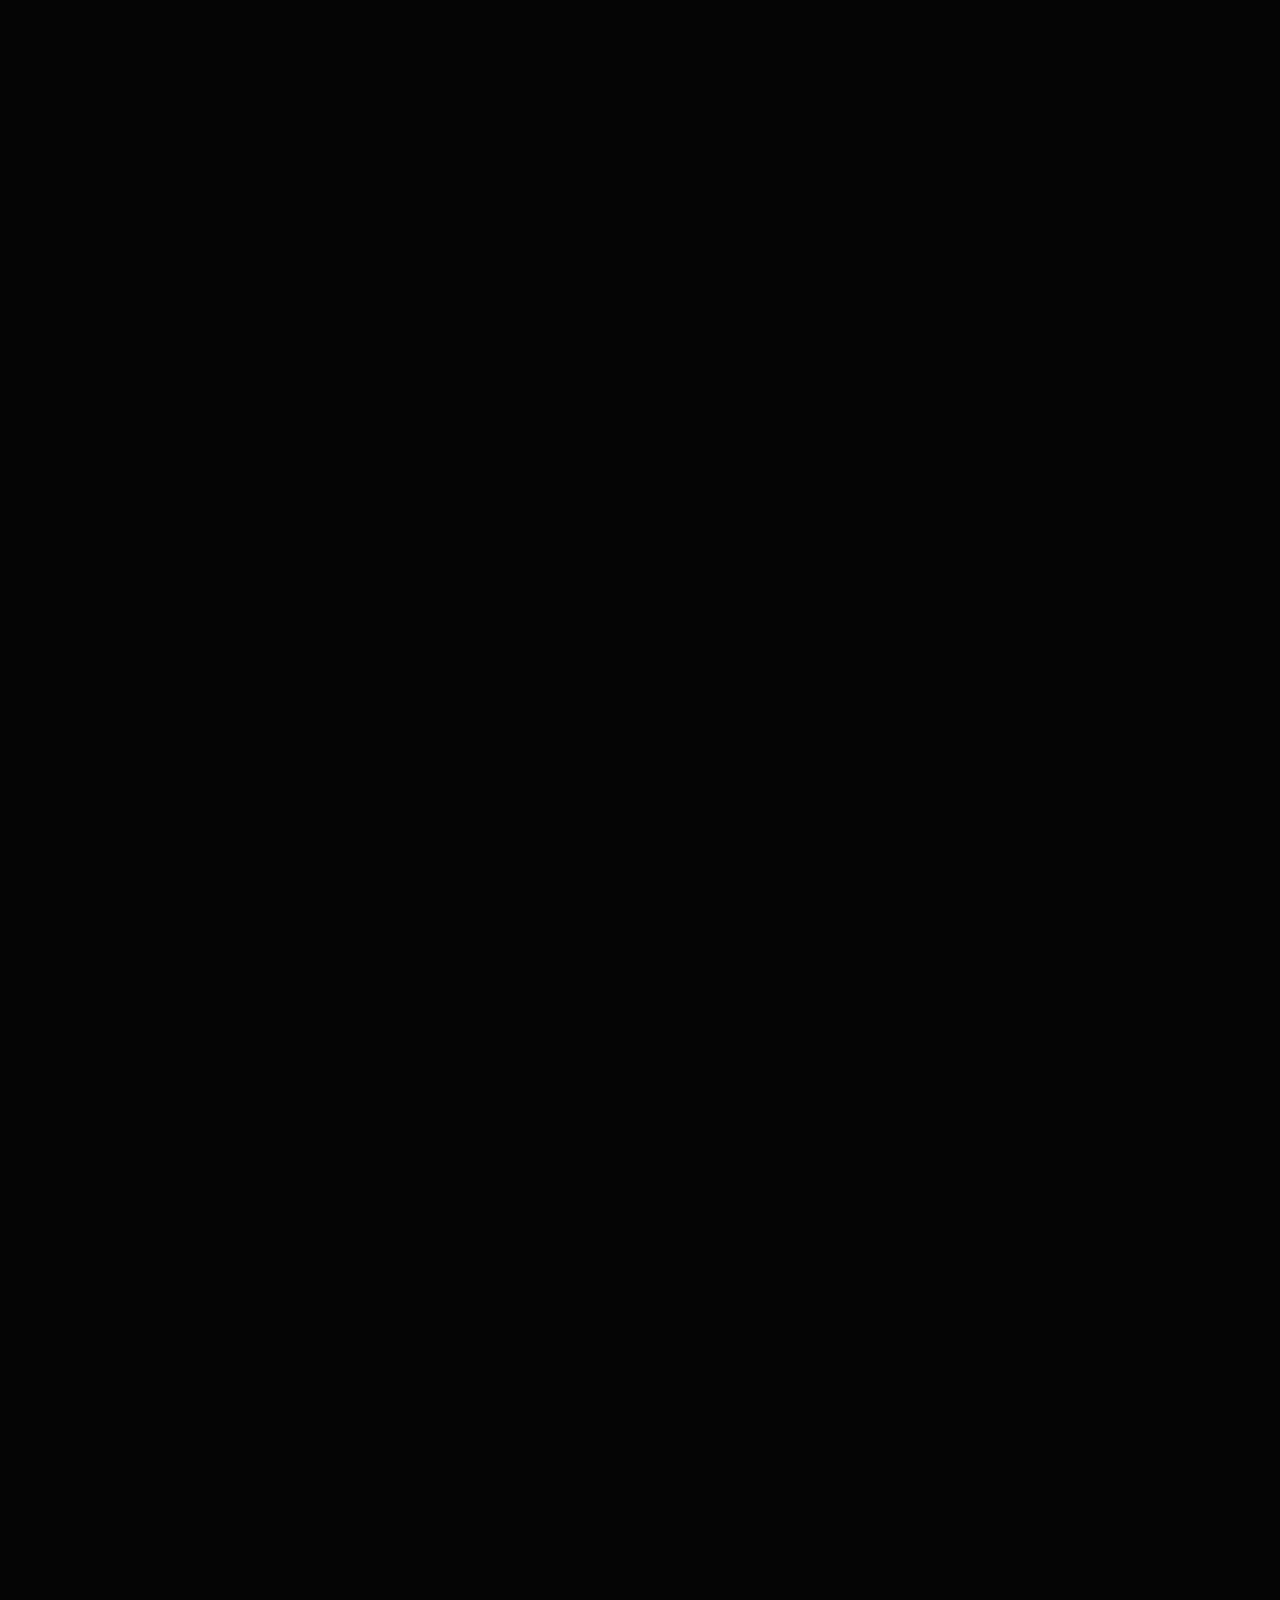
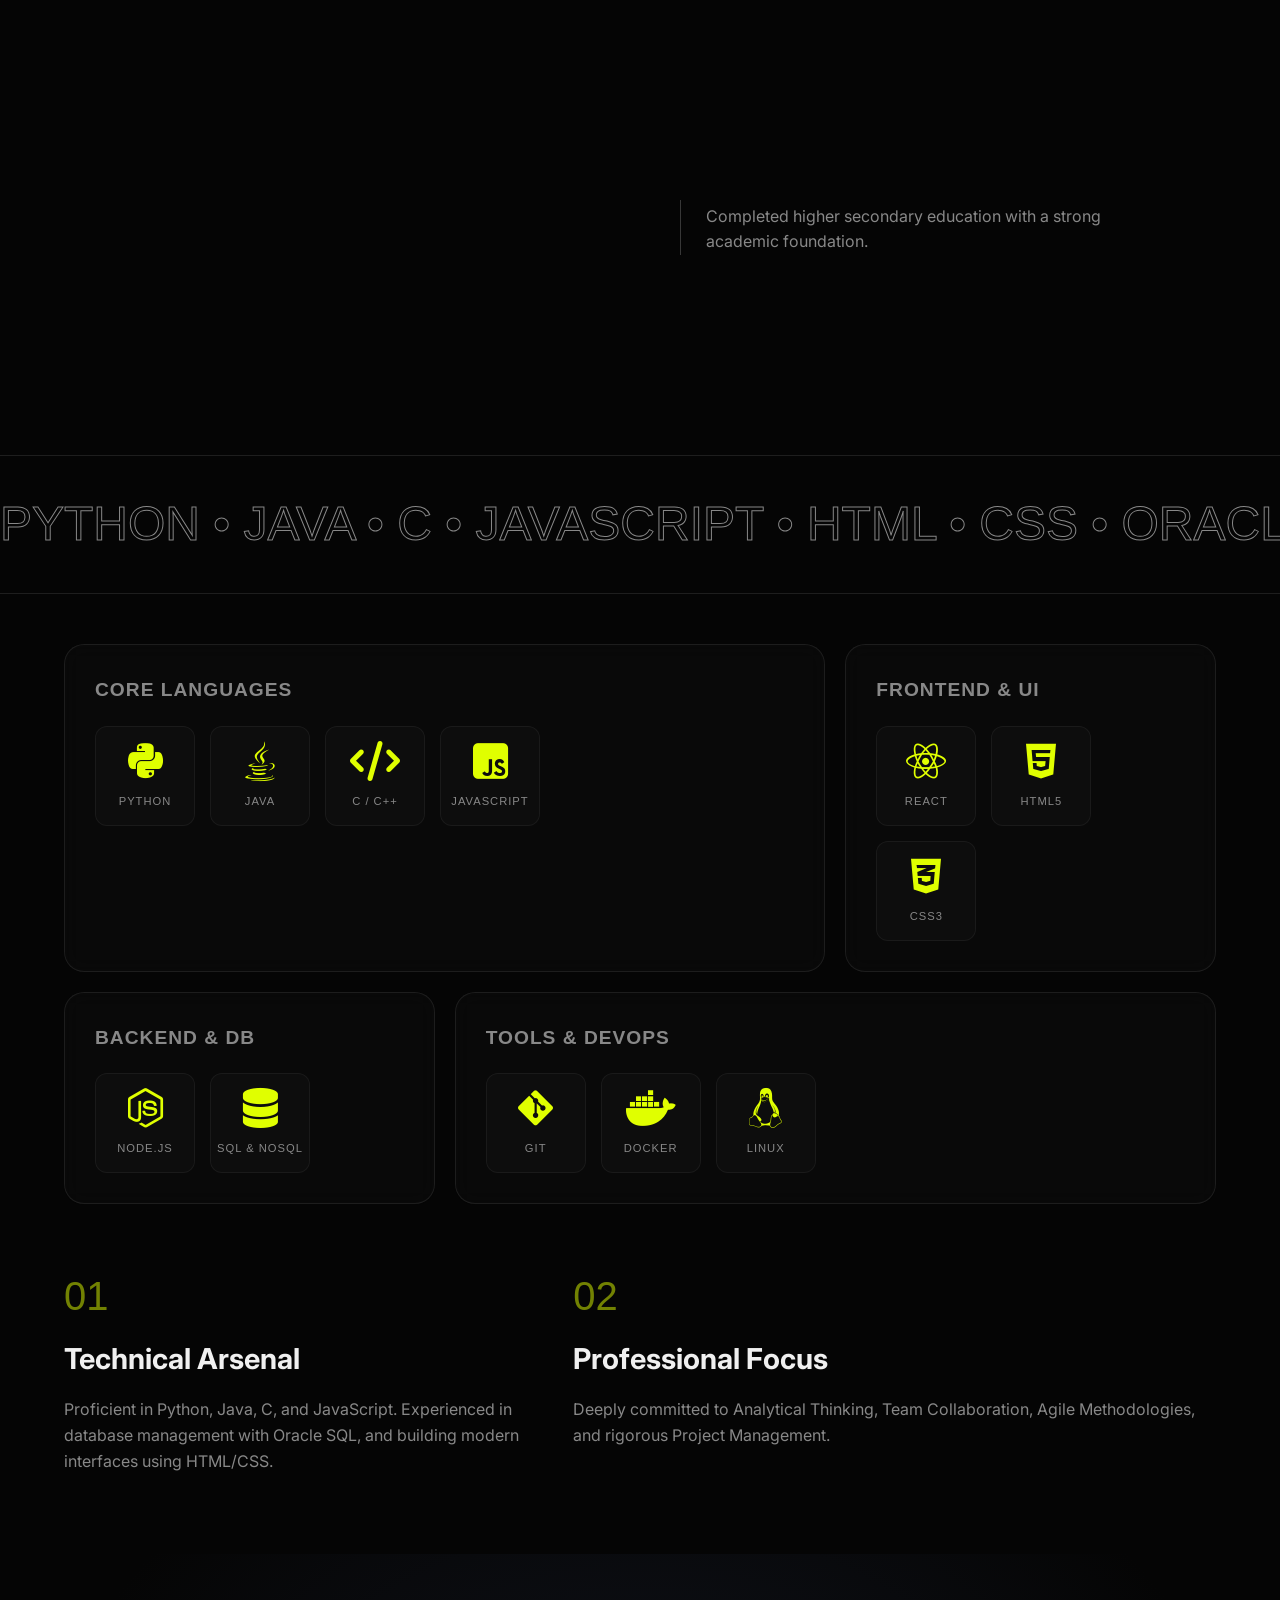
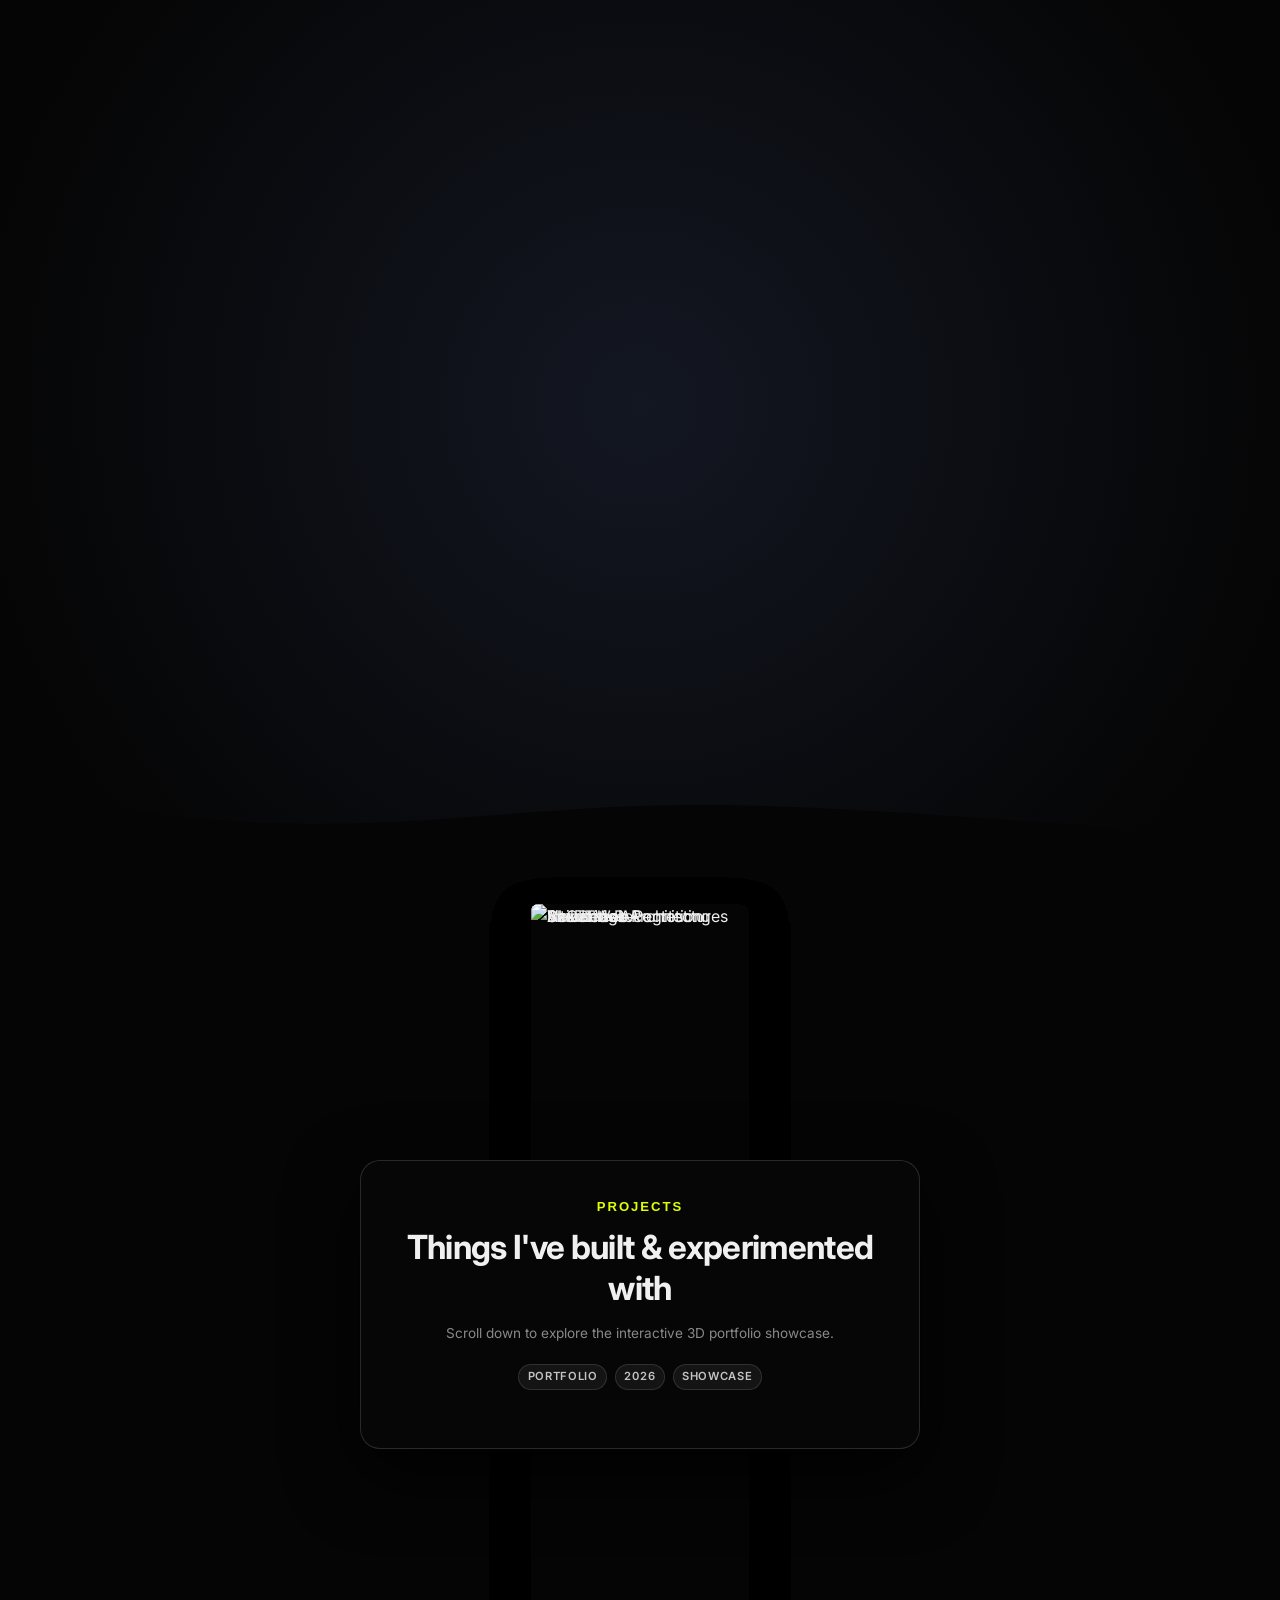
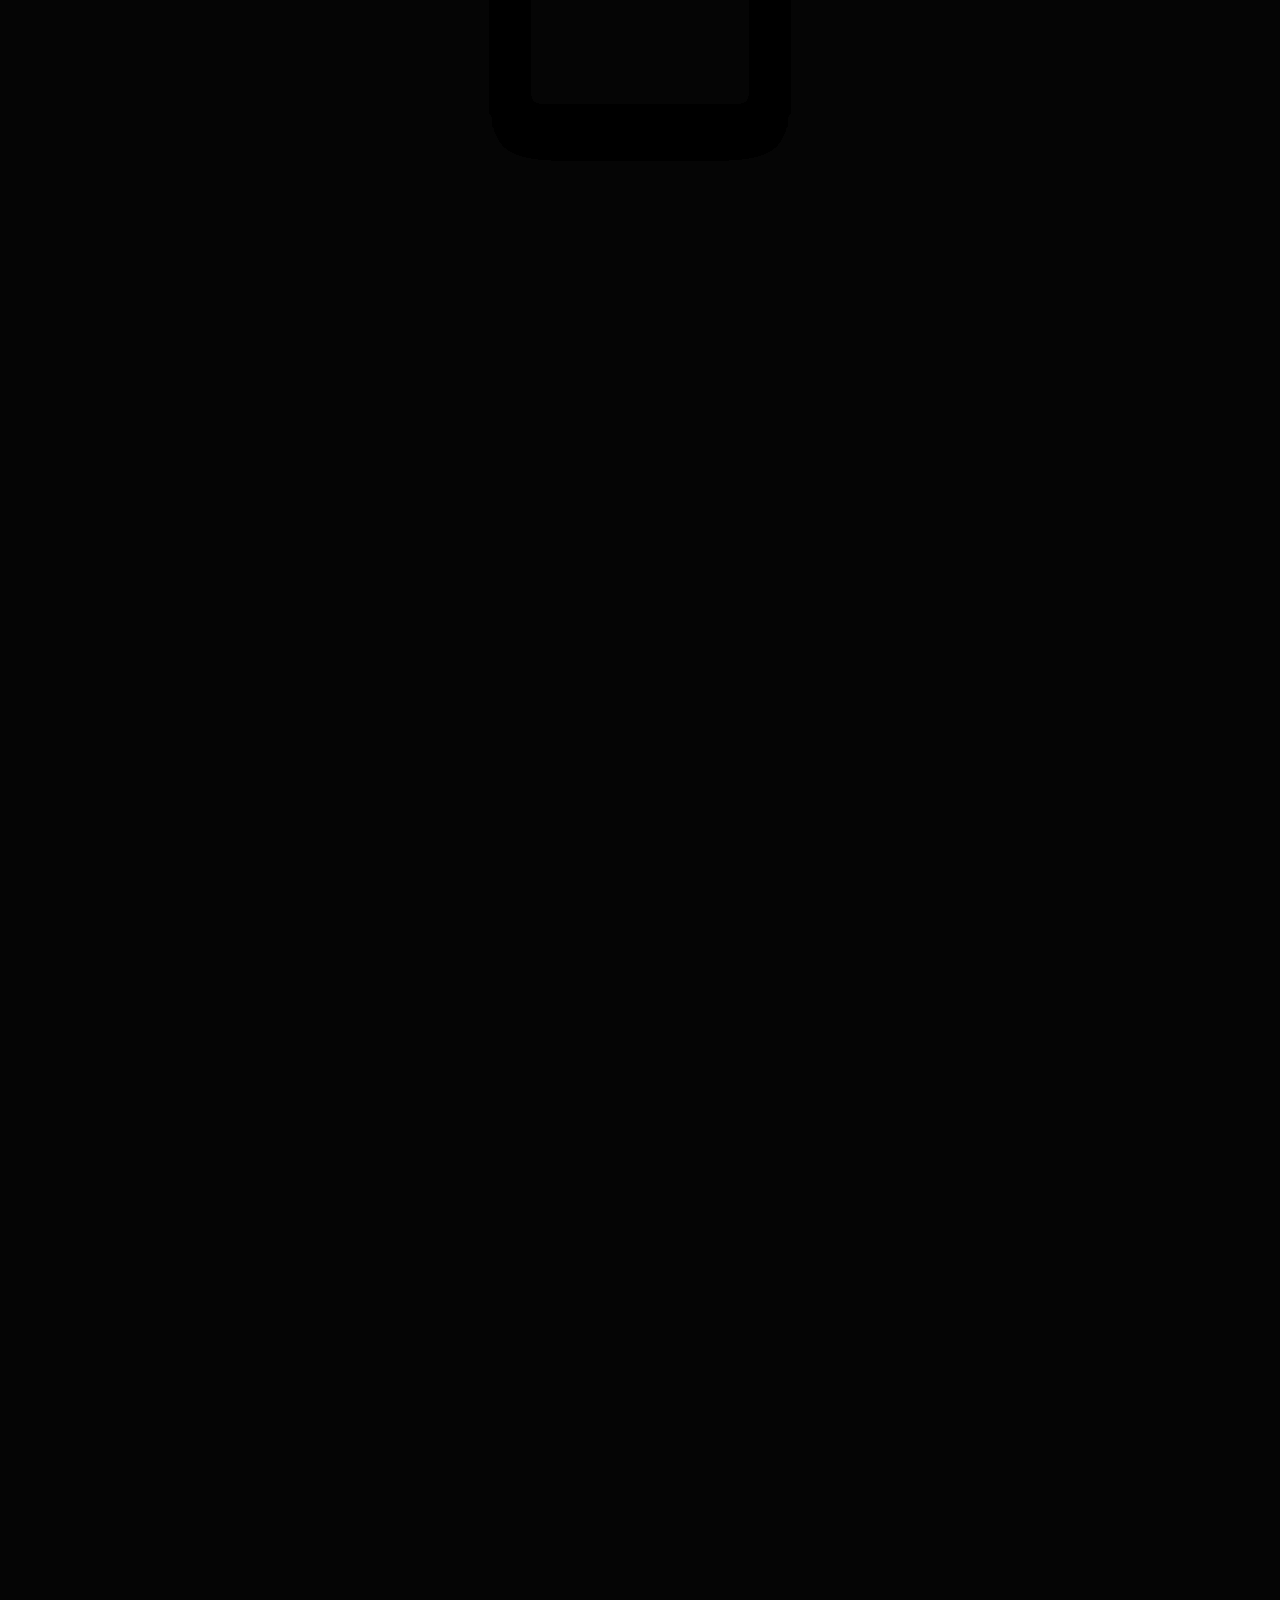
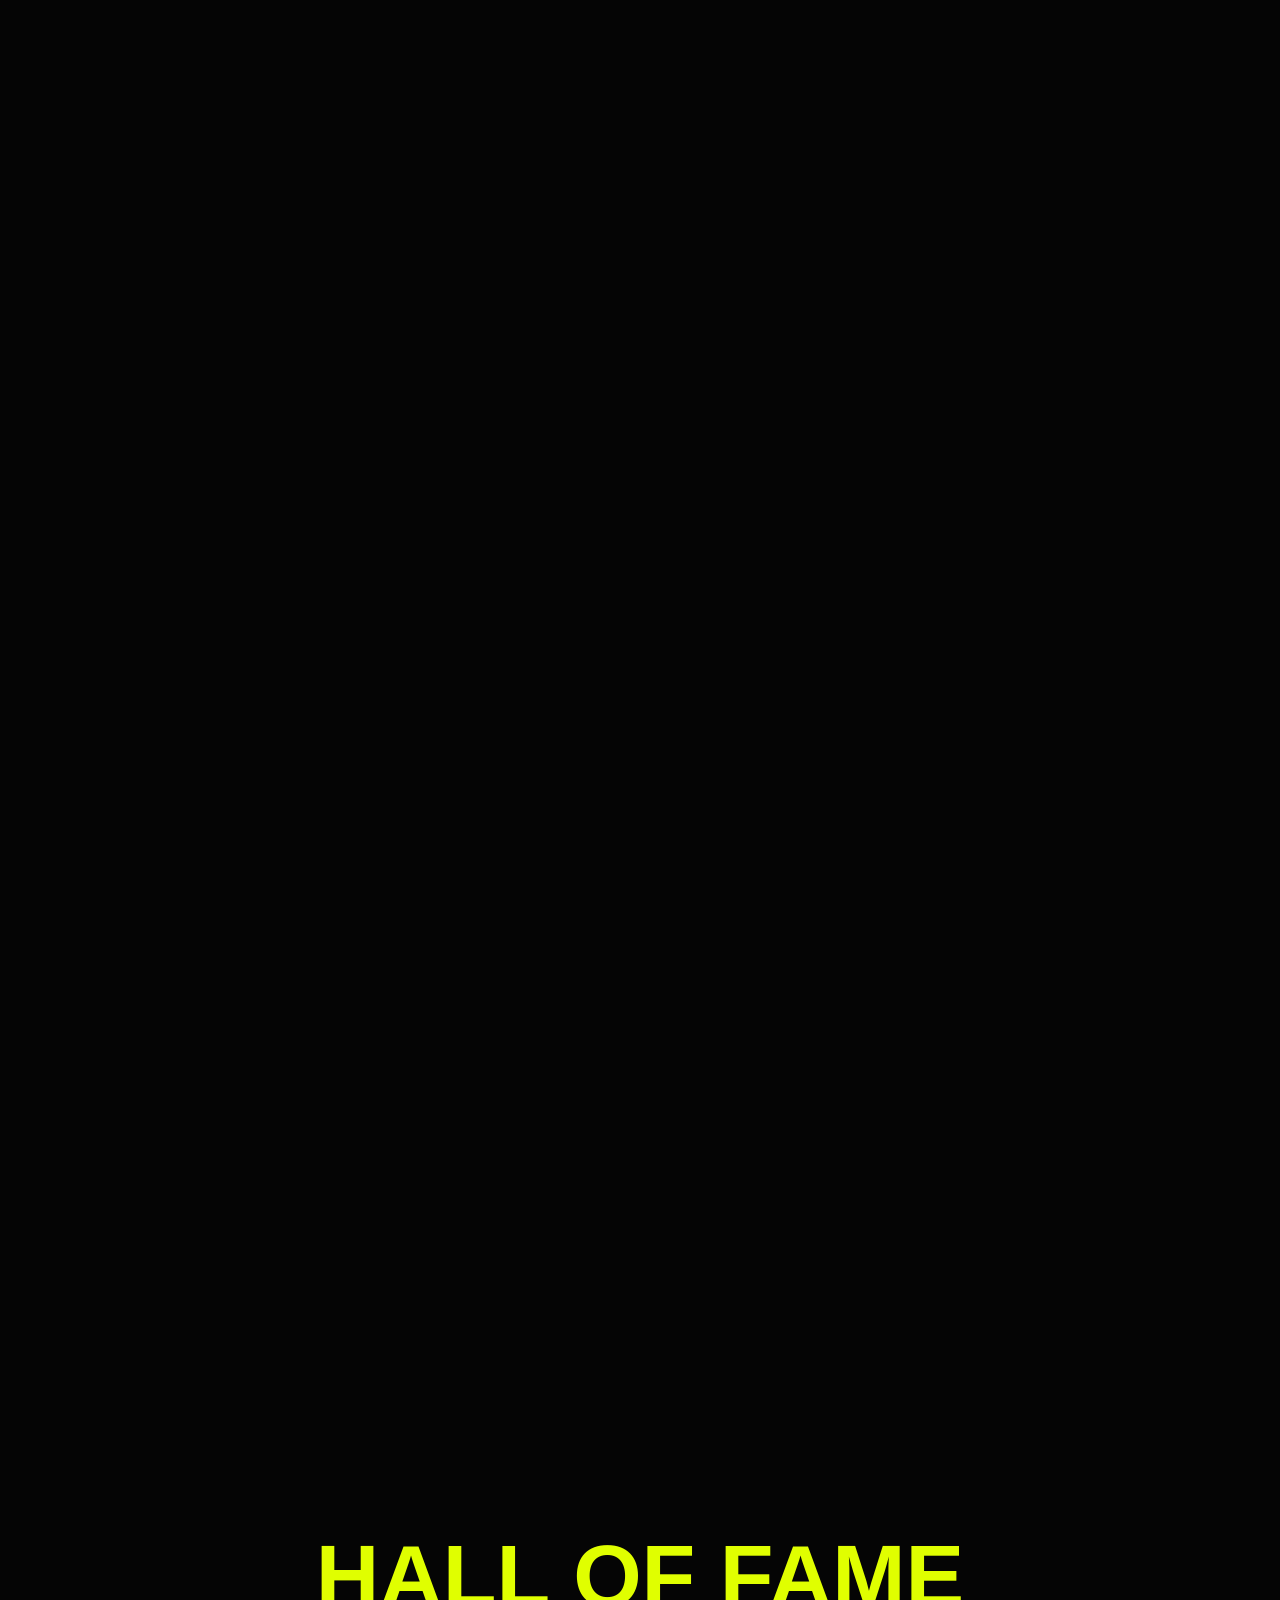
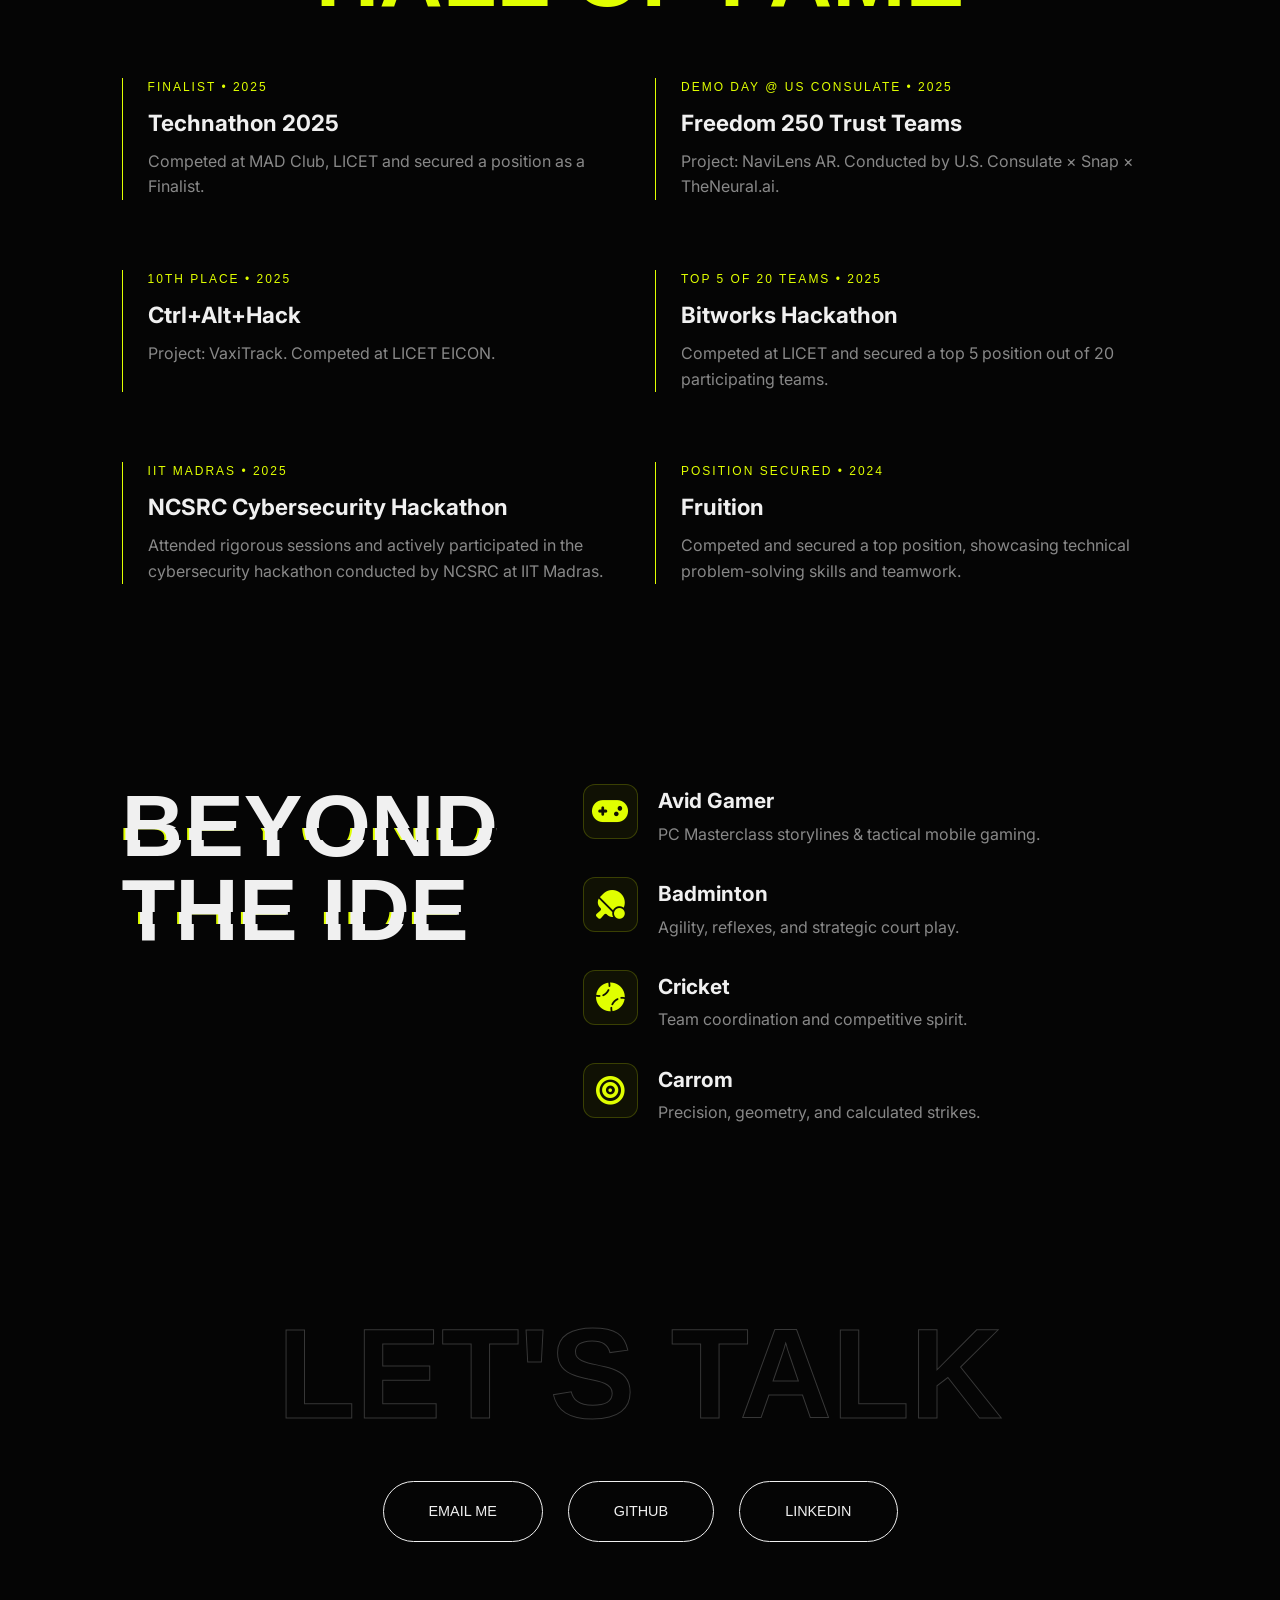
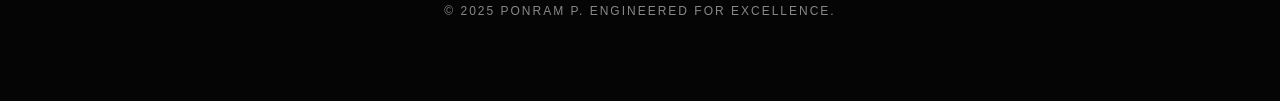
==== commit 0c3db67c: "feat: Upgrade Projects circular gallery with dynamic project info panel, active card focus & real pr" ====
--- a/index.html
+++ b/index.html
@@ -227,36 +227,57 @@
         </div>
       </section>
 
-      <!-- Projects Section: Reference-Exact 3D Circular Gallery -->
+      <!-- Projects Section: Reference-Exact 3D Circular Gallery Showcase -->
       <section class="circle-gallery" id="Projects">
         <div class="circle-gallery-pin" id="circle-gallery-pin">
-          <!-- 6 project cover images — SWAP src= to real screenshots when ready -->
-          <img class="cg-img"
-               src="https://images.unsplash.com/photo-1550751827-4bd374c3f58b?q=80&w=1200&auto=format&fit=crop"
-               alt="Smart Web Pentesting" width="1200" height="800">
-          <img class="cg-img"
-               src="https://images.unsplash.com/photo-1522071820081-009f0129c71c?q=80&w=1200&auto=format&fit=crop"
-               alt="SkillBridge" width="1200" height="800">
-          <img class="cg-img"
-               src="https://images.unsplash.com/photo-1592478411213-6153e4ebc07d?q=80&w=1200&auto=format&fit=crop"
-               alt="NaviLens AR" width="1200" height="800">
-          <img class="cg-img"
-               src="https://images.unsplash.com/photo-1576091160399-112ba8d25d1d?q=80&w=1200&auto=format&fit=crop"
-               alt="Vaxi-Track" width="1200" height="800">
-          <img class="cg-img"
-               src="https://images.unsplash.com/photo-1570042225831-d98fa7577f1e?q=80&w=1200&auto=format&fit=crop"
-               alt="AI Cattle Recognition" width="1200" height="800">
-          <img class="cg-img"
-               src="https://images.unsplash.com/photo-1551288049-bebda4e38f71?q=80&w=1200&auto=format&fit=crop"
-               alt="Interactive Architectures" width="1200" height="800">
-
-          <!-- Center statement phrase -->
-          <p class="cg-phrase" id="cg-phrase">
-            Each project is a chance to
-            <span class="cg-accent">learn</span>,
-            <span class="cg-accent">experiment</span>
-            and push my limits.
-          </p>
+          
+          <!-- 6 Project Cover Images (Local path with Unsplash fallback) -->
+          <img class="cg-img"
+               src="images/project-pentest.jpeg"
+               data-fallback="https://images.unsplash.com/photo-1550751827-4bd374c3f58b?q=80&w=1200&auto=format&fit=crop"
+               alt="Smart Web Pentesting" width="1200" height="800"
+               onerror="if(this.src!==this.dataset.fallback)this.src=this.dataset.fallback;">
+          <img class="cg-img"
+               src="images/project-skillbridge.jpeg"
+               data-fallback="https://images.unsplash.com/photo-1522071820081-009f0129c71c?q=80&w=1200&auto=format&fit=crop"
+               alt="SkillBridge" width="1200" height="800"
+               onerror="if(this.src!==this.dataset.fallback)this.src=this.dataset.fallback;">
+          <img class="cg-img"
+               src="images/project-navilens.jpeg"
+               data-fallback="https://images.unsplash.com/photo-1592478411213-6153e4ebc07d?q=80&w=1200&auto=format&fit=crop"
+               alt="NaviLens AR" width="1200" height="800"
+               onerror="if(this.src!==this.dataset.fallback)this.src=this.dataset.fallback;">
+          <img class="cg-img"
+               src="images/project-vaxitrack.jpeg"
+               data-fallback="https://images.unsplash.com/photo-1576091160399-112ba8d25d1d?q=80&w=1200&auto=format&fit=crop"
+               alt="Vaxi-Track" width="1200" height="800"
+               onerror="if(this.src!==this.dataset.fallback)this.src=this.dataset.fallback;">
+          <img class="cg-img"
+               src="images/project-cattle.jpeg"
+               data-fallback="https://images.unsplash.com/photo-1570042225831-d98fa7577f1e?q=80&w=1200&auto=format&fit=crop"
+               alt="AI Cattle Recognition" width="1200" height="800"
+               onerror="if(this.src!==this.dataset.fallback)this.src=this.dataset.fallback;">
+          <img class="cg-img"
+               src="images/project-architectures.jpeg"
+               data-fallback="https://images.unsplash.com/photo-1551288049-bebda4e38f71?q=80&w=1200&auto=format&fit=crop"
+               alt="Interactive Architectures" width="1200" height="800"
+               onerror="if(this.src!==this.dataset.fallback)this.src=this.dataset.fallback;">
+
+          <!-- Dynamic Center Project Information Panel -->
+          <div class="cg-info-panel" id="cg-info-panel">
+            <div class="cg-counter" id="cg-counter">PROJECTS</div>
+            <h3 class="cg-title" id="cg-title">Things I've built & experimented with</h3>
+            <p class="cg-desc" id="cg-desc">Scroll down to explore the interactive 3D portfolio showcase.</p>
+            <div class="cg-tags" id="cg-tags">
+              <span class="cg-tag">PORTFOLIO</span>
+              <span class="cg-tag">2026</span>
+              <span class="cg-tag">SHOWCASE</span>
+            </div>
+            <a href="https://github.com/ponram06" target="_blank" rel="noopener" class="cg-link" id="cg-link" style="display:none;">
+              VIEW PROJECT <span class="cg-arrow">→</span>
+            </a>
+          </div>
+
         </div>
       </section>
 
--- a/css/style.css
+++ b/css/style.css
@@ -1027,7 +1027,7 @@
   .goal-card p { font-size: 0.85rem; }
 }
 
-/* ─── Circular Gallery Section (Reference-exact) ─── */
+/* ─── Circular Gallery Showcase (Reference-Exact 3D + Dynamic Info Panel) ─── */
 .circle-gallery {
   position: relative;
   height: 600vh;
@@ -1048,9 +1048,12 @@
 
 .cg-img {
   position: absolute;
-  width: clamp(140px, 16vw, 240px);
+  width: clamp(150px, 17vw, 250px);
   aspect-ratio: 3/2;
   transform-style: preserve-3d;
+  transition: filter 0.3s ease, box-shadow 0.3s ease;
+  box-shadow: 0 15px 35px rgba(0, 0, 0, 0.6);
+  border-radius: 8px;
 }
 
 .cg-slice {
@@ -1060,62 +1063,139 @@
   will-change: transform;
 }
 
-.cg-phrase {
+/* Dynamic Center Project Information Panel */
+.cg-info-panel {
   position: absolute;
+  z-index: 900;
+  text-align: center;
+  width: min(90vw, 560px);
+  padding: 2.2rem 2.4rem;
+  background: rgba(8, 8, 8, 0.82);
+  backdrop-filter: blur(16px);
+  -webkit-backdrop-filter: blur(16px);
+  border: 1px solid rgba(255, 255, 255, 0.14);
+  border-radius: 20px;
+  box-shadow: 0 25px 70px rgba(0, 0, 0, 0.85);
+  pointer-events: auto;
+  will-change: transform, opacity;
+  transition: border-color 0.4s ease, box-shadow 0.4s ease;
+}
+
+.cg-info-panel:hover {
+  border-color: rgba(224, 255, 0, 0.45);
+  box-shadow: 0 25px 80px rgba(224, 255, 0, 0.15);
+}
+
+.cg-counter {
   font-family: var(--font-display);
-  font-size: clamp(1.5rem, 3.2vw, 3rem);
+  font-size: 0.82rem;
+  font-weight: 700;
+  letter-spacing: 0.15em;
+  color: var(--accent);
+  margin-bottom: 0.6rem;
+  text-transform: uppercase;
+}
+
+.cg-title {
+  font-family: var(--font-main);
+  font-size: clamp(1.5rem, 2.6vw, 2.3rem);
+  font-weight: 700;
+  line-height: 1.25;
   color: var(--text-primary);
-  text-align: center;
-  max-width: 650px;
-  line-height: 1.3;
-  will-change: opacity, transform;
-  z-index: 900;
-  pointer-events: none;
-  opacity: 0;
-}
-
-.cg-phrase .word {
-  display: inline-block;
-  opacity: 0;
-  filter: blur(8px);
-}
-
-.cg-accent {
+  margin-bottom: 0.8rem;
+  letter-spacing: -0.02em;
+}
+
+.cg-desc {
+  font-family: var(--font-main);
+  font-size: clamp(0.85rem, 1.05vw, 0.98rem);
+  line-height: 1.6;
+  color: var(--text-secondary);
+  margin-bottom: 1.2rem;
+}
+
+.cg-tags {
+  display: flex;
+  justify-content: center;
+  flex-wrap: wrap;
+  gap: 0.5rem;
+  margin-bottom: 1.4rem;
+}
+
+.cg-tag {
+  font-family: var(--font-main);
+  font-size: 0.7rem;
+  font-weight: 600;
+  letter-spacing: 0.06em;
+  text-transform: uppercase;
+  color: rgba(255, 255, 255, 0.75);
+  background: rgba(255, 255, 255, 0.06);
+  border: 1px solid rgba(255, 255, 255, 0.12);
+  padding: 0.3em 0.75em;
+  border-radius: 50px;
+}
+
+.cg-link {
+  display: inline-flex;
+  align-items: center;
+  gap: 0.5rem;
+  font-family: var(--font-display);
+  font-size: 0.78rem;
+  font-weight: 700;
+  letter-spacing: 0.1em;
   color: var(--accent);
+  text-decoration: none;
+  padding: 0.65em 1.5em;
+  border: 1px solid var(--accent);
+  border-radius: 50px;
+  transition: all 0.3s ease;
+}
+
+.cg-link:hover {
+  background: var(--accent);
+  color: #000;
+  box-shadow: 0 0 25px var(--accent-glow);
+}
+
+.cg-arrow {
+  transition: transform 0.3s ease;
+}
+
+.cg-link:hover .cg-arrow {
+  transform: translateX(4px);
 }
 
 @media (max-width: 768px) {
   .circle-gallery {
     height: auto;
-    padding: 80px 20px;
+    padding: 60px 20px;
     overflow: visible;
   }
   .circle-gallery-pin {
     height: auto;
     flex-direction: column;
-    gap: 20px;
+    gap: 30px;
     perspective: none;
   }
   .cg-img {
     position: relative;
     width: 100%;
-    max-width: 340px;
+    max-width: 360px;
     aspect-ratio: 3/2;
     opacity: 1 !important;
     transform: none !important;
-    border-radius: 10px;
+    border-radius: 12px;
     overflow: hidden;
+    filter: none !important;
   }
-  .cg-phrase {
+  .cg-info-panel {
     position: relative;
     opacity: 1 !important;
     transform: none !important;
-    font-size: 1.4rem;
-    margin-top: 30px;
+    width: 100%;
+    margin-top: 15px;
+    padding: 1.8rem 1.5rem;
   }
-  .cg-phrase .word {
-    opacity: 1 !important;
-    filter: none !important;
-  }
-}
-
+}
+
+
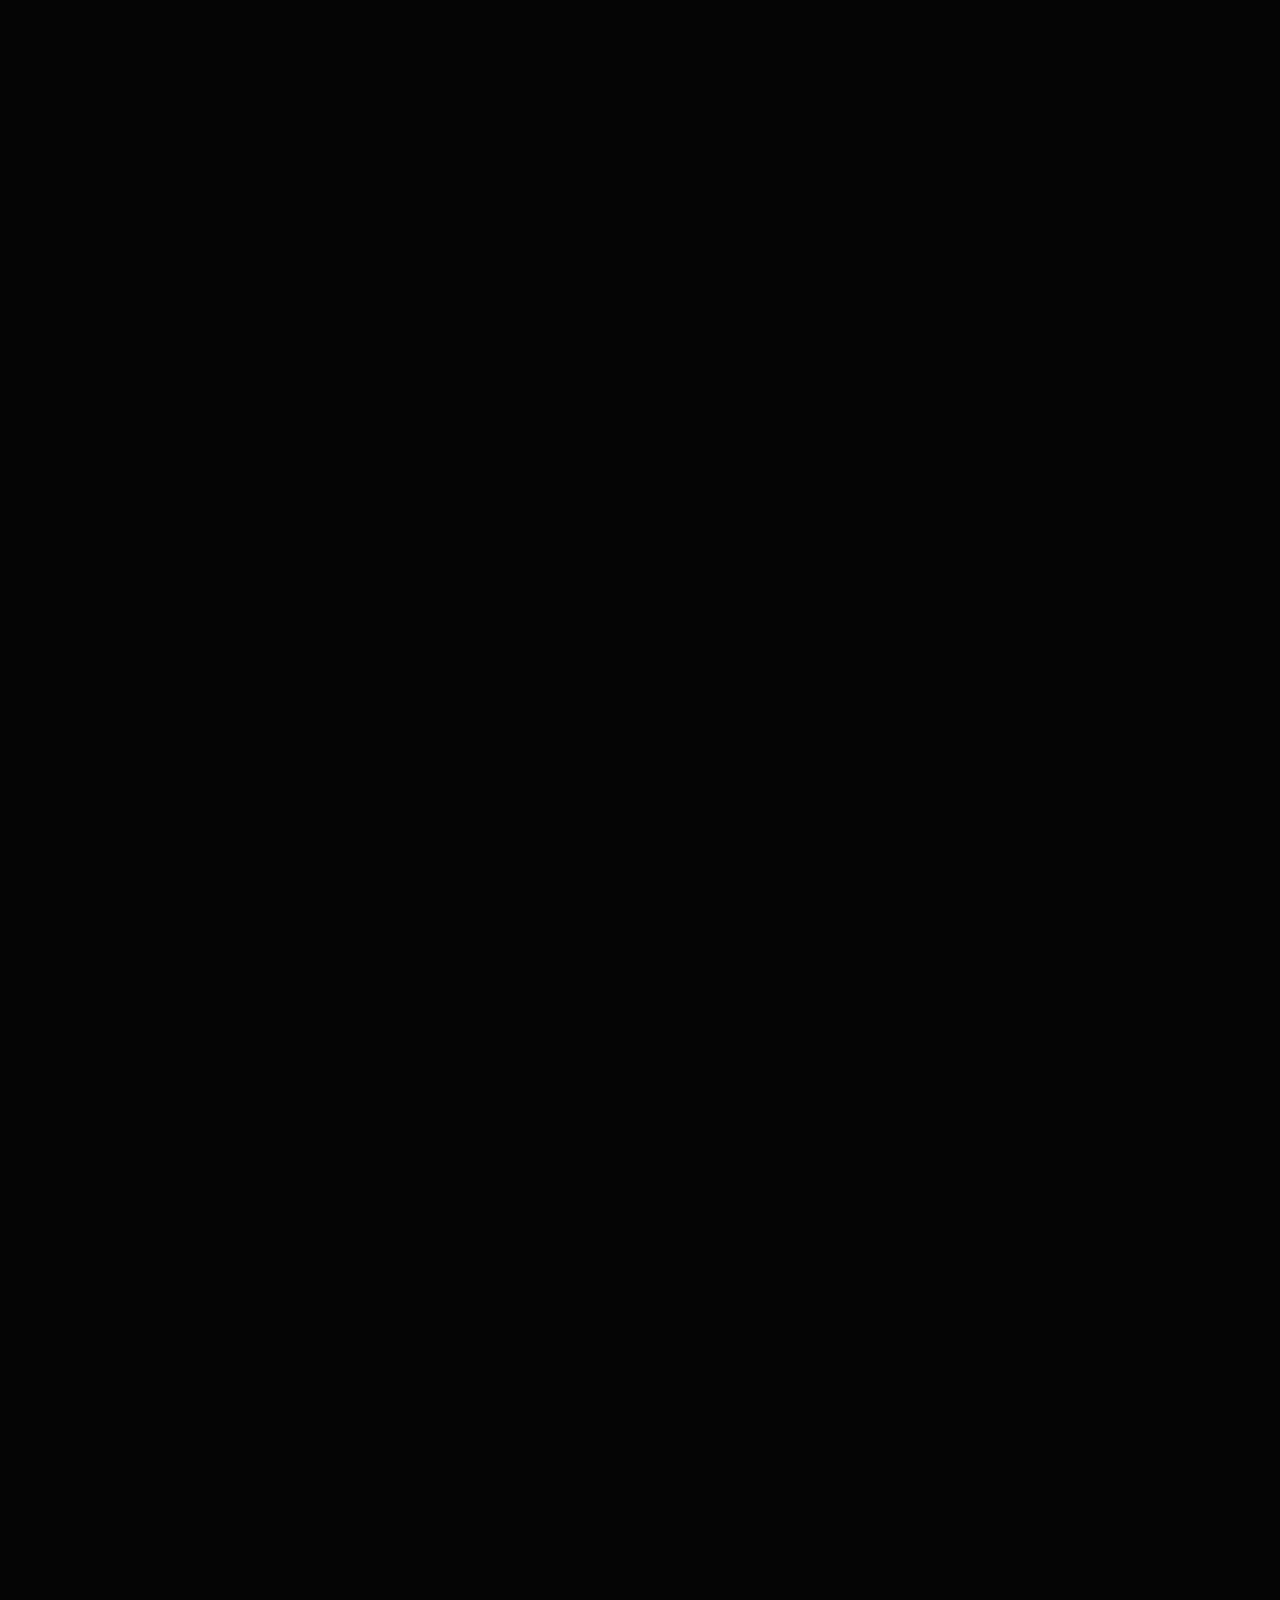
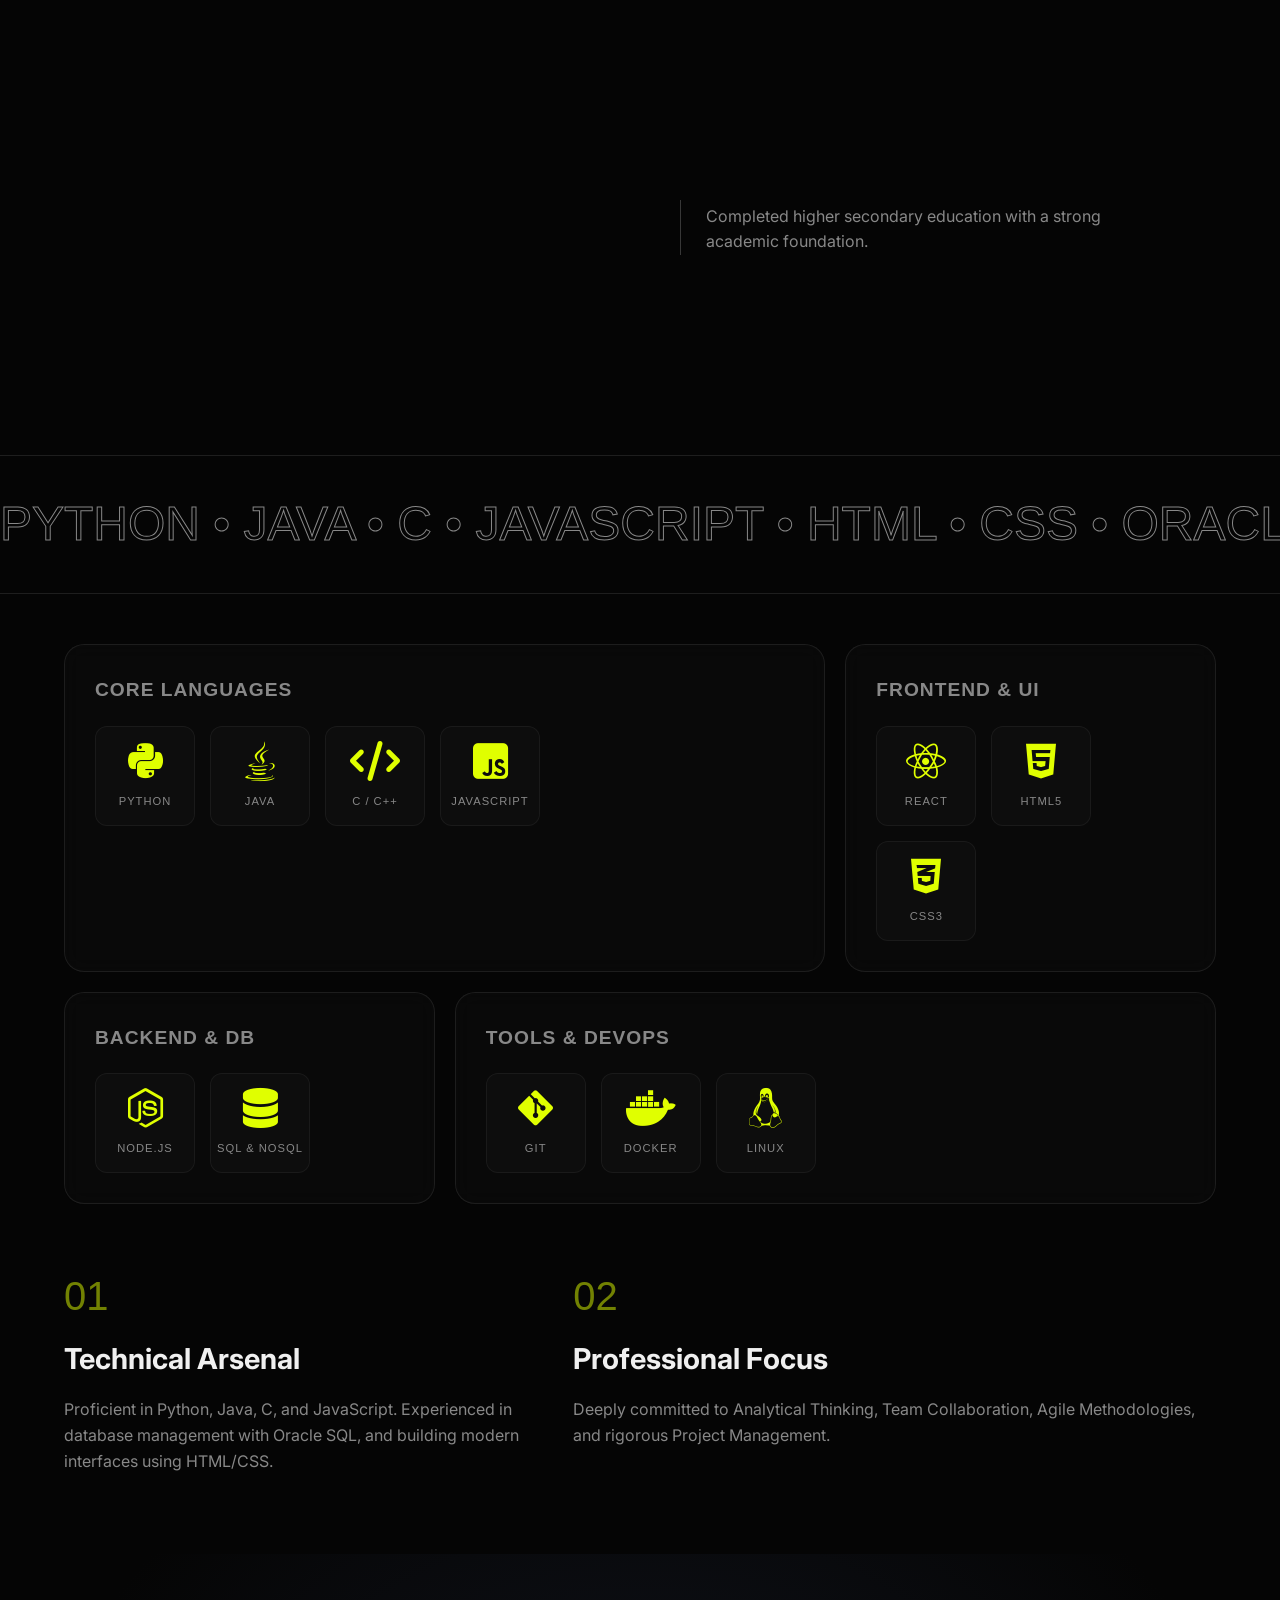
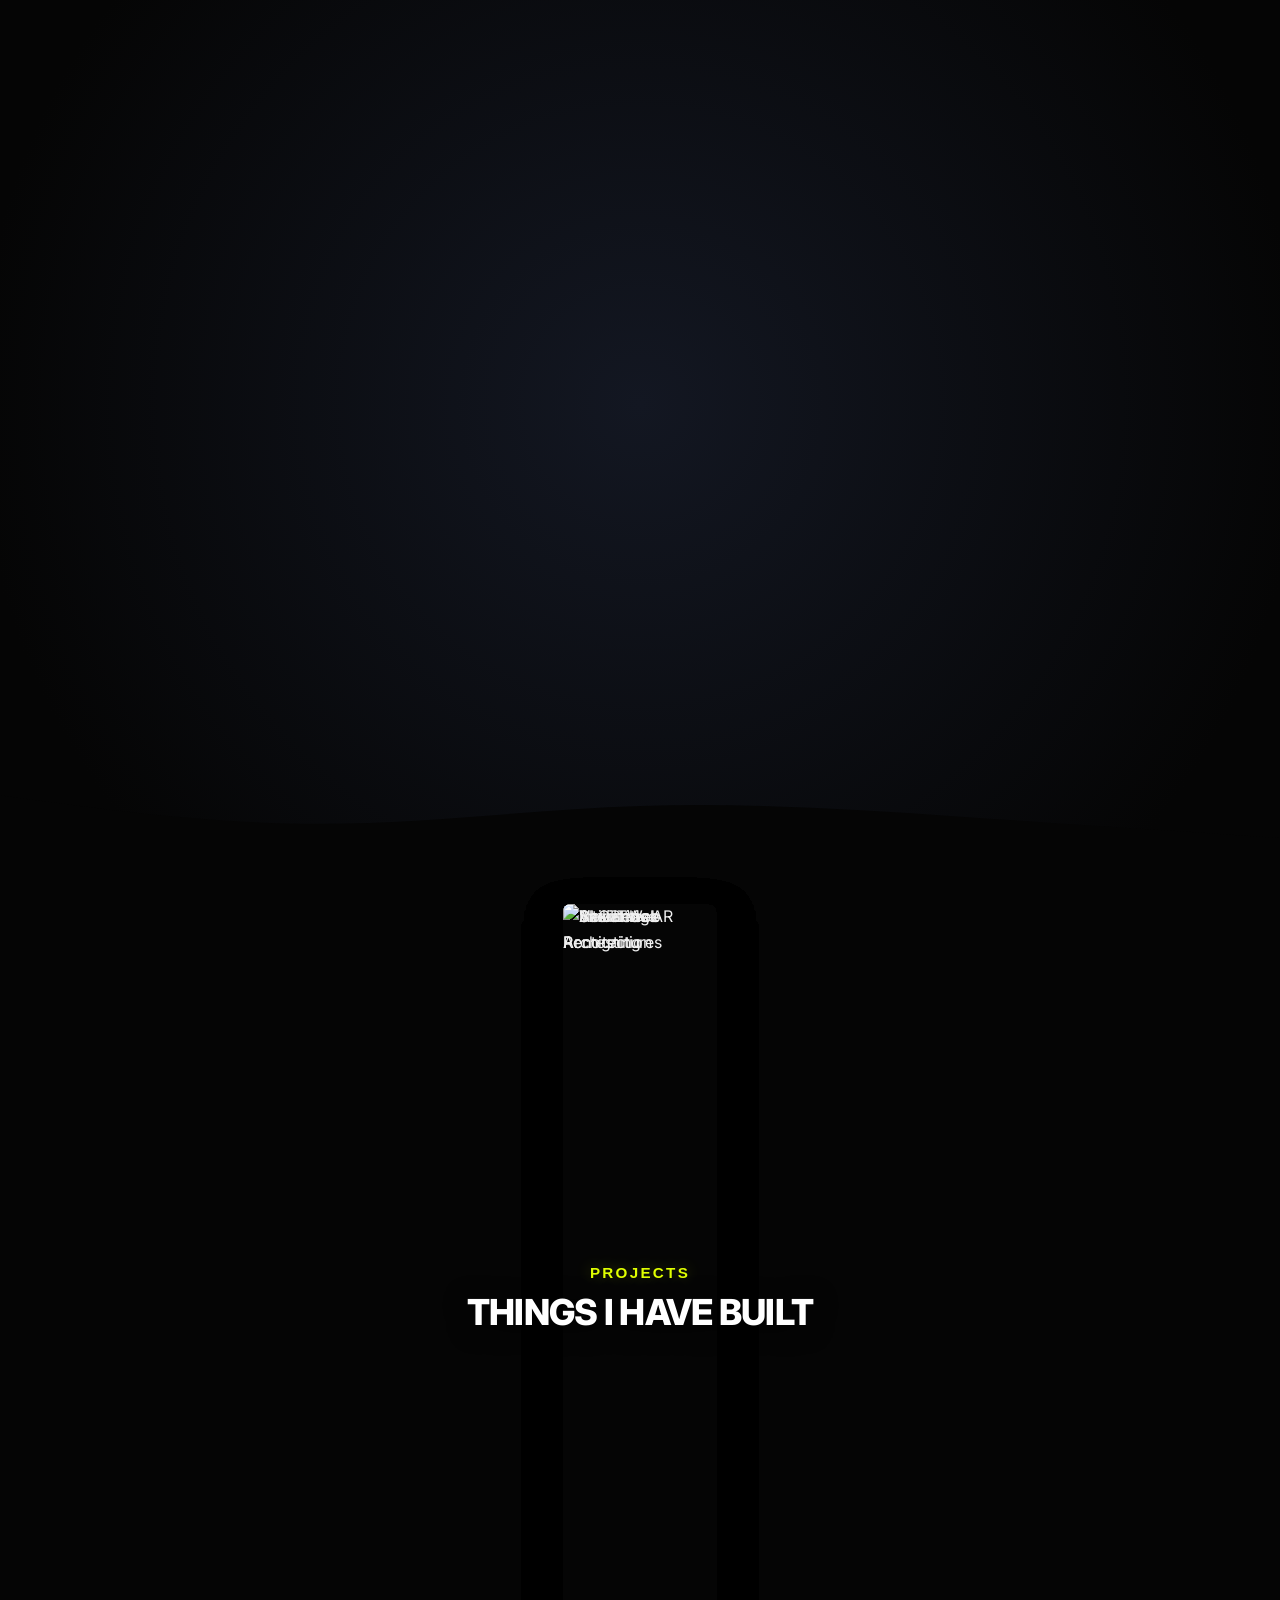
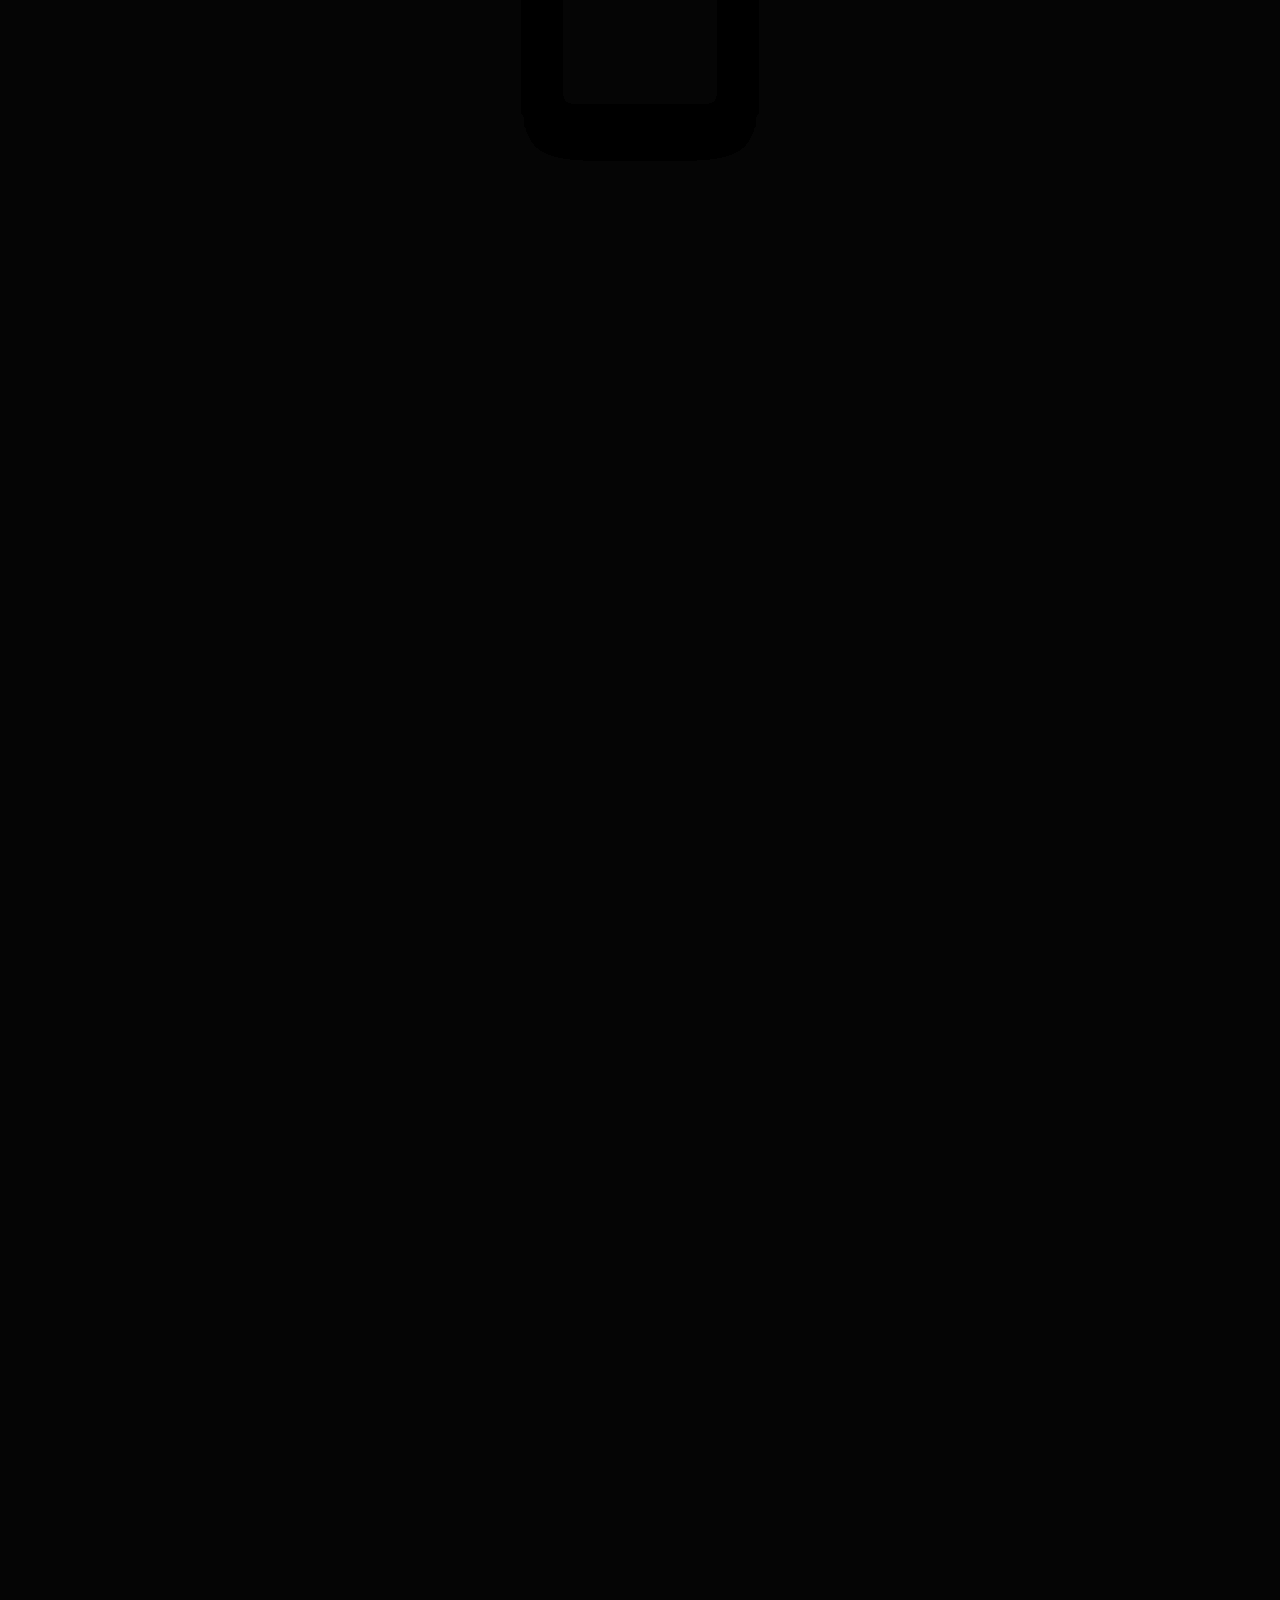
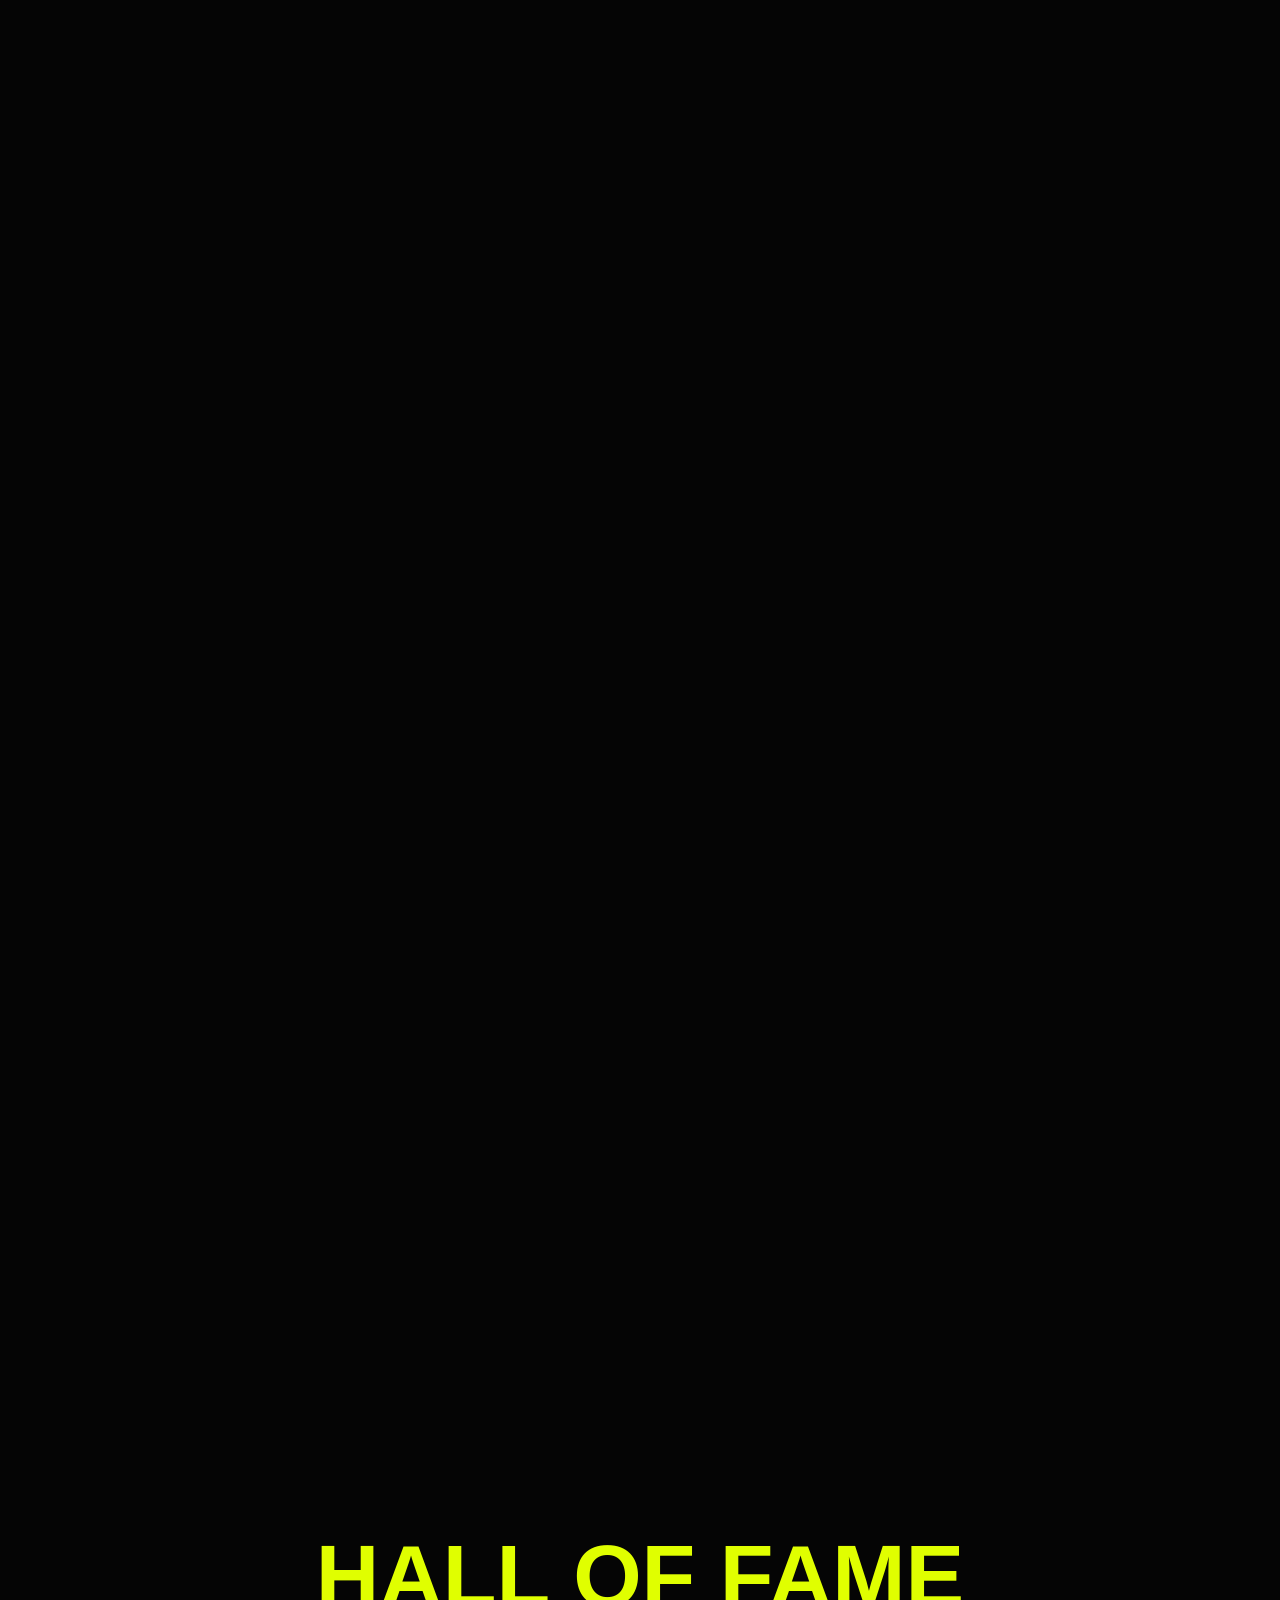
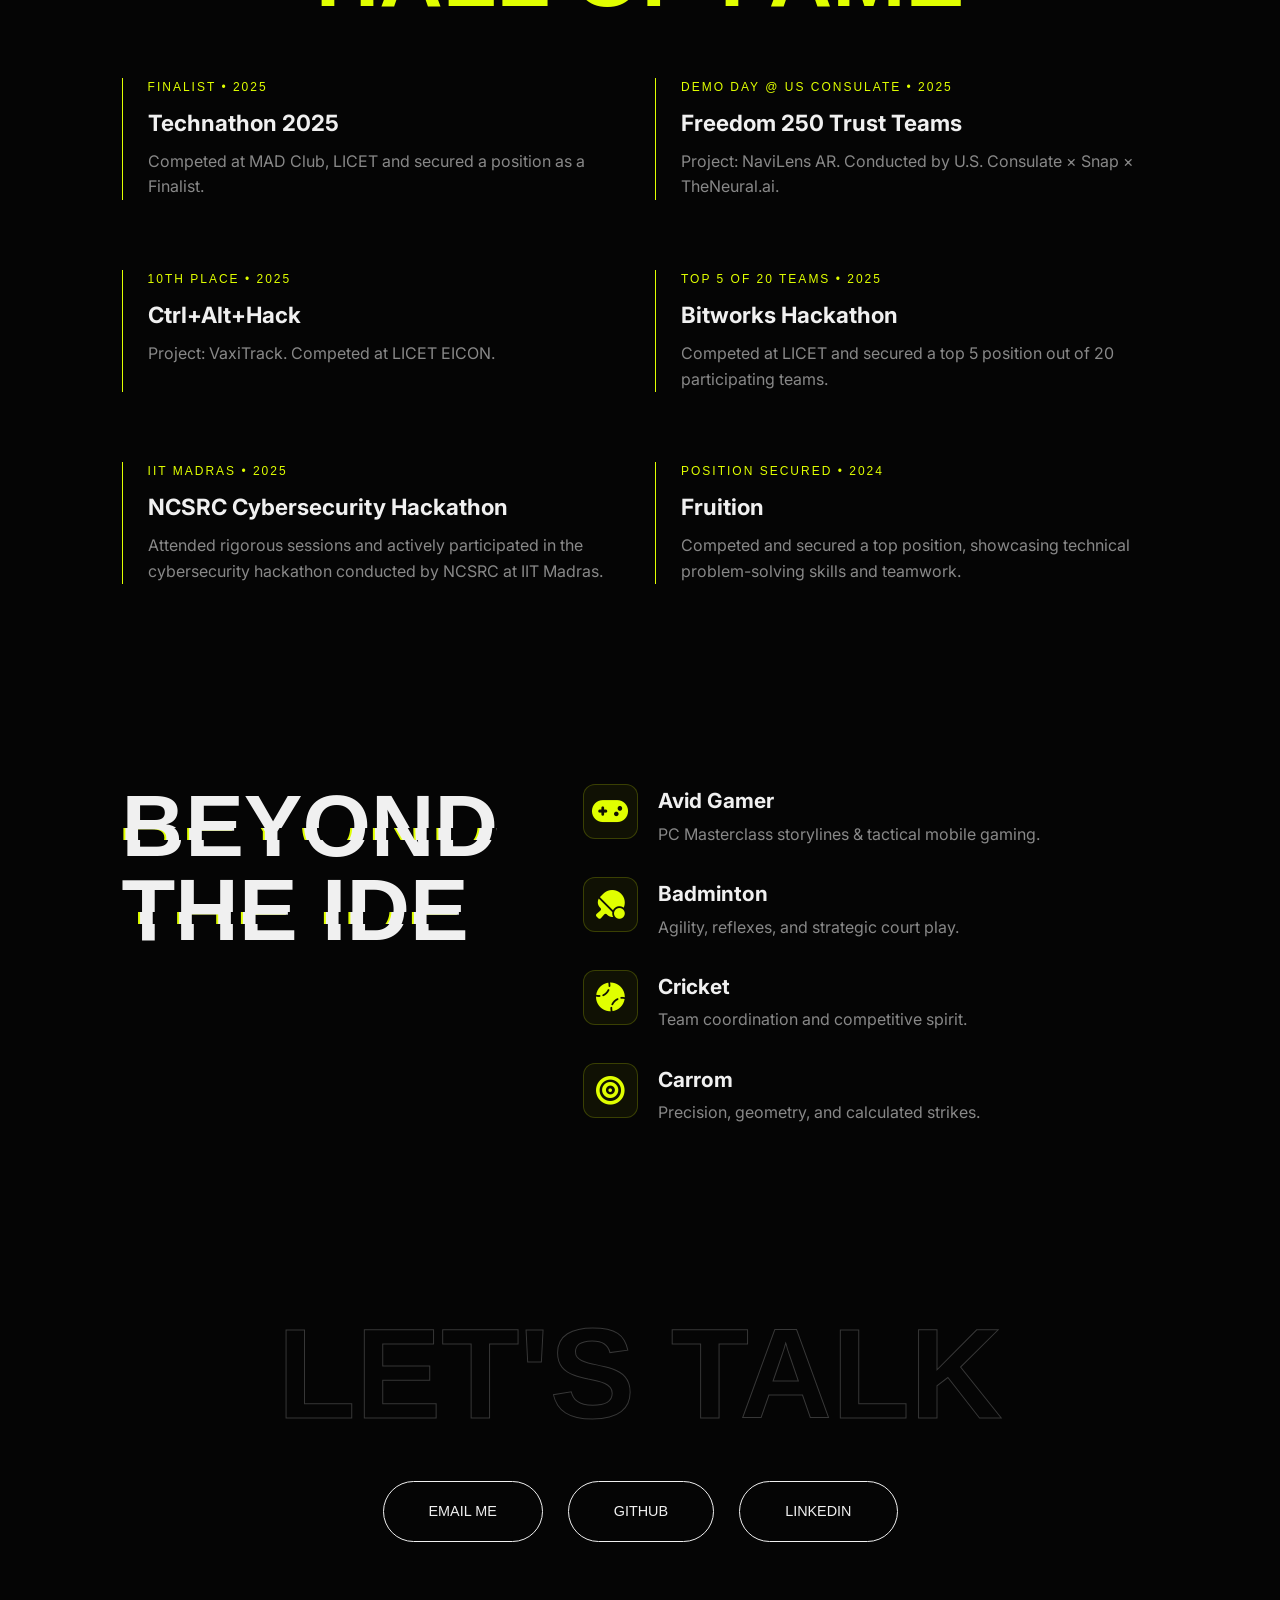
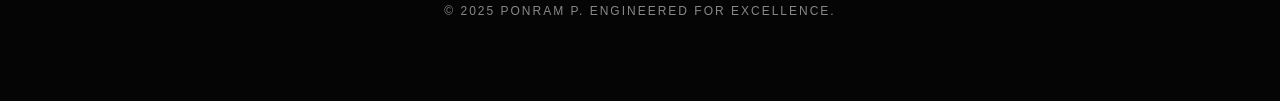
==== commit c93a7d5e: "feat: Implement minimal award-winning Projects UI with active preview frame and unobscured 3D orbit " ====
--- a/index.html
+++ b/index.html
@@ -263,19 +263,20 @@
                alt="Interactive Architectures" width="1200" height="800"
                onerror="if(this.src!==this.dataset.fallback)this.src=this.dataset.fallback;">
 
-          <!-- Dynamic Center Project Information Panel -->
-          <div class="cg-info-panel" id="cg-info-panel">
+          <!-- Center Control & Active Project Showcase -->
+          <div class="cg-center-ui" id="cg-center-ui">
             <div class="cg-counter" id="cg-counter">PROJECTS</div>
-            <h3 class="cg-title" id="cg-title">Things I've built & experimented with</h3>
-            <p class="cg-desc" id="cg-desc">Scroll down to explore the interactive 3D portfolio showcase.</p>
-            <div class="cg-tags" id="cg-tags">
-              <span class="cg-tag">PORTFOLIO</span>
-              <span class="cg-tag">2026</span>
-              <span class="cg-tag">SHOWCASE</span>
-            </div>
-            <a href="https://github.com/ponram06" target="_blank" rel="noopener" class="cg-link" id="cg-link" style="display:none;">
-              VIEW PROJECT <span class="cg-arrow">→</span>
+            <h2 class="cg-title" id="cg-title">THINGS I HAVE BUILT</h2>
+            <a href="https://github.com/ponram06" target="_blank" rel="noopener noreferrer" class="cg-btn" id="cg-btn" style="display:none;">
+              VIEW PROJECT <span class="cg-btn-arrow">→</span>
             </a>
+            <div class="cg-active-frame" id="cg-active-frame" style="display:none;">
+              <img id="cg-active-img"
+                   src="images/project-pentest.jpeg"
+                   data-fallback="https://images.unsplash.com/photo-1550751827-4bd374c3f58b?q=80&w=1200&auto=format&fit=crop"
+                   alt="Active Project Preview"
+                   onerror="if(this.src!==this.dataset.fallback)this.src=this.dataset.fallback;">
+            </div>
           </div>
 
         </div>
--- a/css/style.css
+++ b/css/style.css
@@ -1027,7 +1027,7 @@
   .goal-card p { font-size: 0.85rem; }
 }
 
-/* ─── Circular Gallery Showcase (Reference-Exact 3D + Dynamic Info Panel) ─── */
+/* ─── Circular Gallery Showcase (Controlled Minimal UI + Active Preview Frame) ─── */
 .circle-gallery {
   position: relative;
   height: 600vh;
@@ -1048,11 +1048,11 @@
 
 .cg-img {
   position: absolute;
-  width: clamp(150px, 17vw, 250px);
+  width: clamp(130px, 12vw, 200px);
   aspect-ratio: 3/2;
   transform-style: preserve-3d;
-  transition: filter 0.3s ease, box-shadow 0.3s ease;
-  box-shadow: 0 15px 35px rgba(0, 0, 0, 0.6);
+  transition: filter 0.35s cubic-bezier(0.2, 0, 0.2, 1), box-shadow 0.35s ease;
+  box-shadow: 0 15px 35px rgba(0, 0, 0, 0.7);
   border-radius: 8px;
 }
 
@@ -1063,139 +1063,143 @@
   will-change: transform;
 }
 
-/* Dynamic Center Project Information Panel */
-.cg-info-panel {
+/* Center Control & Active Project Preview Frame (Matches Reference Screenshot) */
+.cg-center-ui {
   position: absolute;
-  z-index: 900;
+  z-index: 500;
   text-align: center;
-  width: min(90vw, 560px);
-  padding: 2.2rem 2.4rem;
-  background: rgba(8, 8, 8, 0.82);
-  backdrop-filter: blur(16px);
-  -webkit-backdrop-filter: blur(16px);
-  border: 1px solid rgba(255, 255, 255, 0.14);
-  border-radius: 20px;
-  box-shadow: 0 25px 70px rgba(0, 0, 0, 0.85);
-  pointer-events: auto;
-  will-change: transform, opacity;
-  transition: border-color 0.4s ease, box-shadow 0.4s ease;
-}
-
-.cg-info-panel:hover {
-  border-color: rgba(224, 255, 0, 0.45);
-  box-shadow: 0 25px 80px rgba(224, 255, 0, 0.15);
+  width: min(90vw, 650px);
+  padding: 0 1rem;
+  pointer-events: none;
+  display: flex;
+  flex-direction: column;
+  align-items: center;
+  justify-content: center;
+  will-change: transform, opacity, filter;
 }
 
 .cg-counter {
   font-family: var(--font-display);
-  font-size: 0.82rem;
+  font-size: clamp(0.95rem, 1.1vw, 1.25rem); /* 18–22px desktop */
   font-weight: 700;
   letter-spacing: 0.15em;
   color: var(--accent);
-  margin-bottom: 0.6rem;
+  margin-bottom: 0.4rem;
   text-transform: uppercase;
+  text-shadow: 0 0 15px var(--accent-glow);
 }
 
 .cg-title {
   font-family: var(--font-main);
-  font-size: clamp(1.5rem, 2.6vw, 2.3rem);
-  font-weight: 700;
-  line-height: 1.25;
-  color: var(--text-primary);
-  margin-bottom: 0.8rem;
+  font-size: clamp(1.8rem, 2.8vw, 2.7rem); /* 42–52px max desktop */
+  font-weight: 800;
+  line-height: 1.15;
+  color: #ffffff;
+  text-transform: uppercase;
   letter-spacing: -0.02em;
-}
-
-.cg-desc {
-  font-family: var(--font-main);
-  font-size: clamp(0.85rem, 1.05vw, 0.98rem);
-  line-height: 1.6;
-  color: var(--text-secondary);
-  margin-bottom: 1.2rem;
-}
-
-.cg-tags {
-  display: flex;
-  justify-content: center;
-  flex-wrap: wrap;
-  gap: 0.5rem;
-  margin-bottom: 1.4rem;
-}
-
-.cg-tag {
-  font-family: var(--font-main);
-  font-size: 0.7rem;
-  font-weight: 600;
-  letter-spacing: 0.06em;
-  text-transform: uppercase;
-  color: rgba(255, 255, 255, 0.75);
-  background: rgba(255, 255, 255, 0.06);
-  border: 1px solid rgba(255, 255, 255, 0.12);
-  padding: 0.3em 0.75em;
-  border-radius: 50px;
-}
-
-.cg-link {
+  margin-bottom: 0.9rem;
+  text-shadow: 0 4px 25px rgba(0, 0, 0, 0.95);
+}
+
+.cg-btn {
+  pointer-events: auto;
   display: inline-flex;
   align-items: center;
-  gap: 0.5rem;
+  gap: 0.4rem;
   font-family: var(--font-display);
-  font-size: 0.78rem;
+  font-size: 0.82rem;
   font-weight: 700;
   letter-spacing: 0.1em;
   color: var(--accent);
   text-decoration: none;
-  padding: 0.65em 1.5em;
+  padding: 0.48em 1.4em;
   border: 1px solid var(--accent);
   border-radius: 50px;
-  transition: all 0.3s ease;
-}
-
-.cg-link:hover {
+  background: transparent;
+  transition: background 0.3s ease, color 0.3s ease, transform 0.3s ease, box-shadow 0.3s ease;
+  margin-bottom: 1.2rem;
+}
+
+.cg-btn:hover {
   background: var(--accent);
   color: #000;
-  box-shadow: 0 0 25px var(--accent-glow);
-}
-
-.cg-arrow {
+  transform: scale(1.05);
+  box-shadow: 0 0 20px var(--accent-glow);
+}
+
+.cg-btn-arrow {
   transition: transform 0.3s ease;
 }
 
-.cg-link:hover .cg-arrow {
+.cg-btn:hover .cg-btn-arrow {
   transform: translateX(4px);
+}
+
+/* Dedicated Active Project Image Preview Frame (Below Button) */
+.cg-active-frame {
+  pointer-events: auto;
+  width: clamp(280px, 24vw, 360px);
+  height: clamp(170px, 15vw, 230px);
+  max-width: 380px;
+  max-height: 250px;
+  border-radius: 10px;
+  overflow: hidden;
+  border: 1px solid rgba(255, 255, 255, 0.18);
+  box-shadow: 0 20px 50px rgba(0, 0, 0, 0.9), 0 0 25px rgba(0, 0, 0, 0.8);
+  background: #0d0d0d;
+  will-change: transform, opacity;
+  transition: border-color 0.3s ease, box-shadow 0.3s ease;
+}
+
+.cg-active-frame:hover {
+  border-color: rgba(224, 255, 0, 0.4);
+  box-shadow: 0 20px 60px rgba(224, 255, 0, 0.2);
+}
+
+#cg-active-img {
+  width: 100%;
+  height: 100%;
+  object-fit: cover;
+  display: block;
 }
 
 @media (max-width: 768px) {
   .circle-gallery {
     height: auto;
-    padding: 60px 20px;
+    padding: 60px 16px;
     overflow: visible;
   }
   .circle-gallery-pin {
     height: auto;
     flex-direction: column;
-    gap: 30px;
+    gap: 24px;
     perspective: none;
   }
   .cg-img {
     position: relative;
     width: 100%;
-    max-width: 360px;
+    max-width: 320px;
     aspect-ratio: 3/2;
     opacity: 1 !important;
     transform: none !important;
-    border-radius: 12px;
+    border-radius: 10px;
     overflow: hidden;
     filter: none !important;
   }
-  .cg-info-panel {
+  .cg-center-ui {
     position: relative;
     opacity: 1 !important;
     transform: none !important;
     width: 100%;
     margin-top: 15px;
-    padding: 1.8rem 1.5rem;
-  }
-}
-
-
+    padding: 0;
+  }
+  .cg-title {
+    font-size: 1.6rem;
+  }
+  .cg-active-frame {
+    width: 100%;
+    max-width: 300px;
+    height: 190px;
+  }
+}
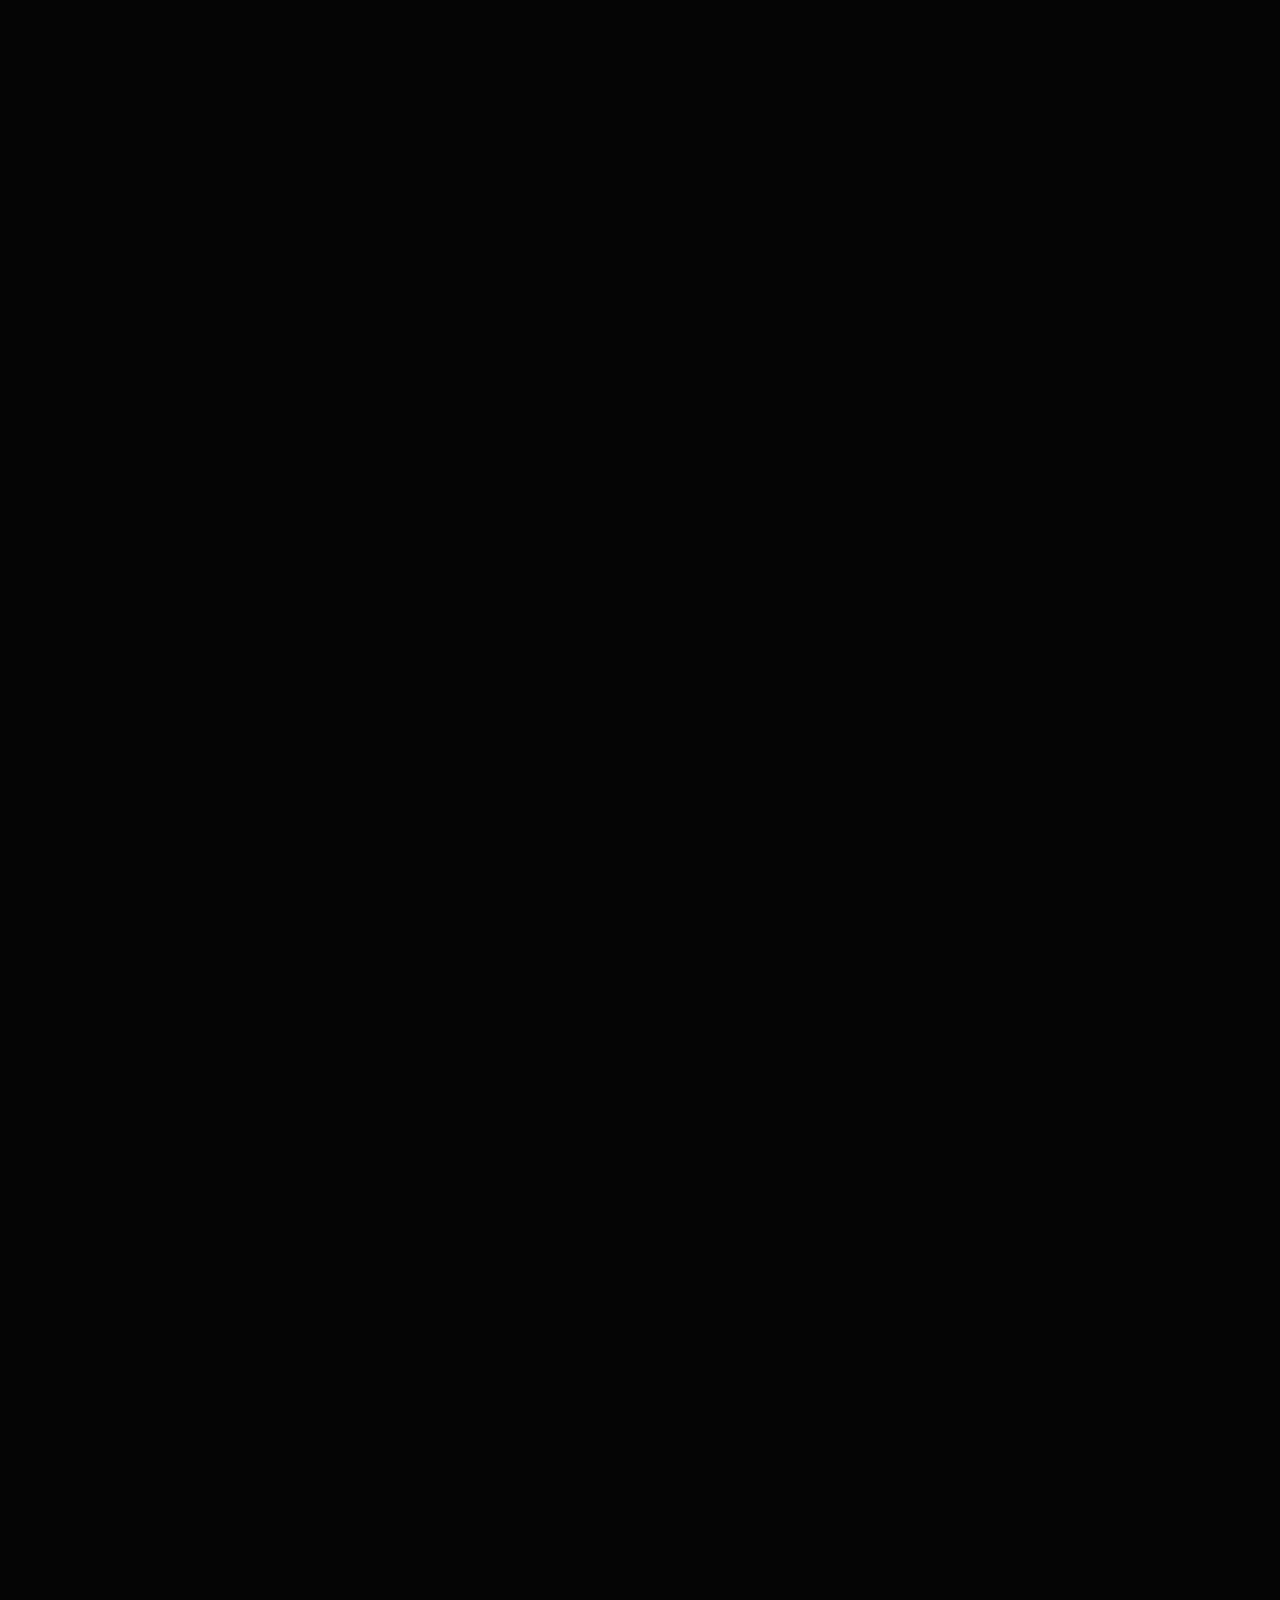
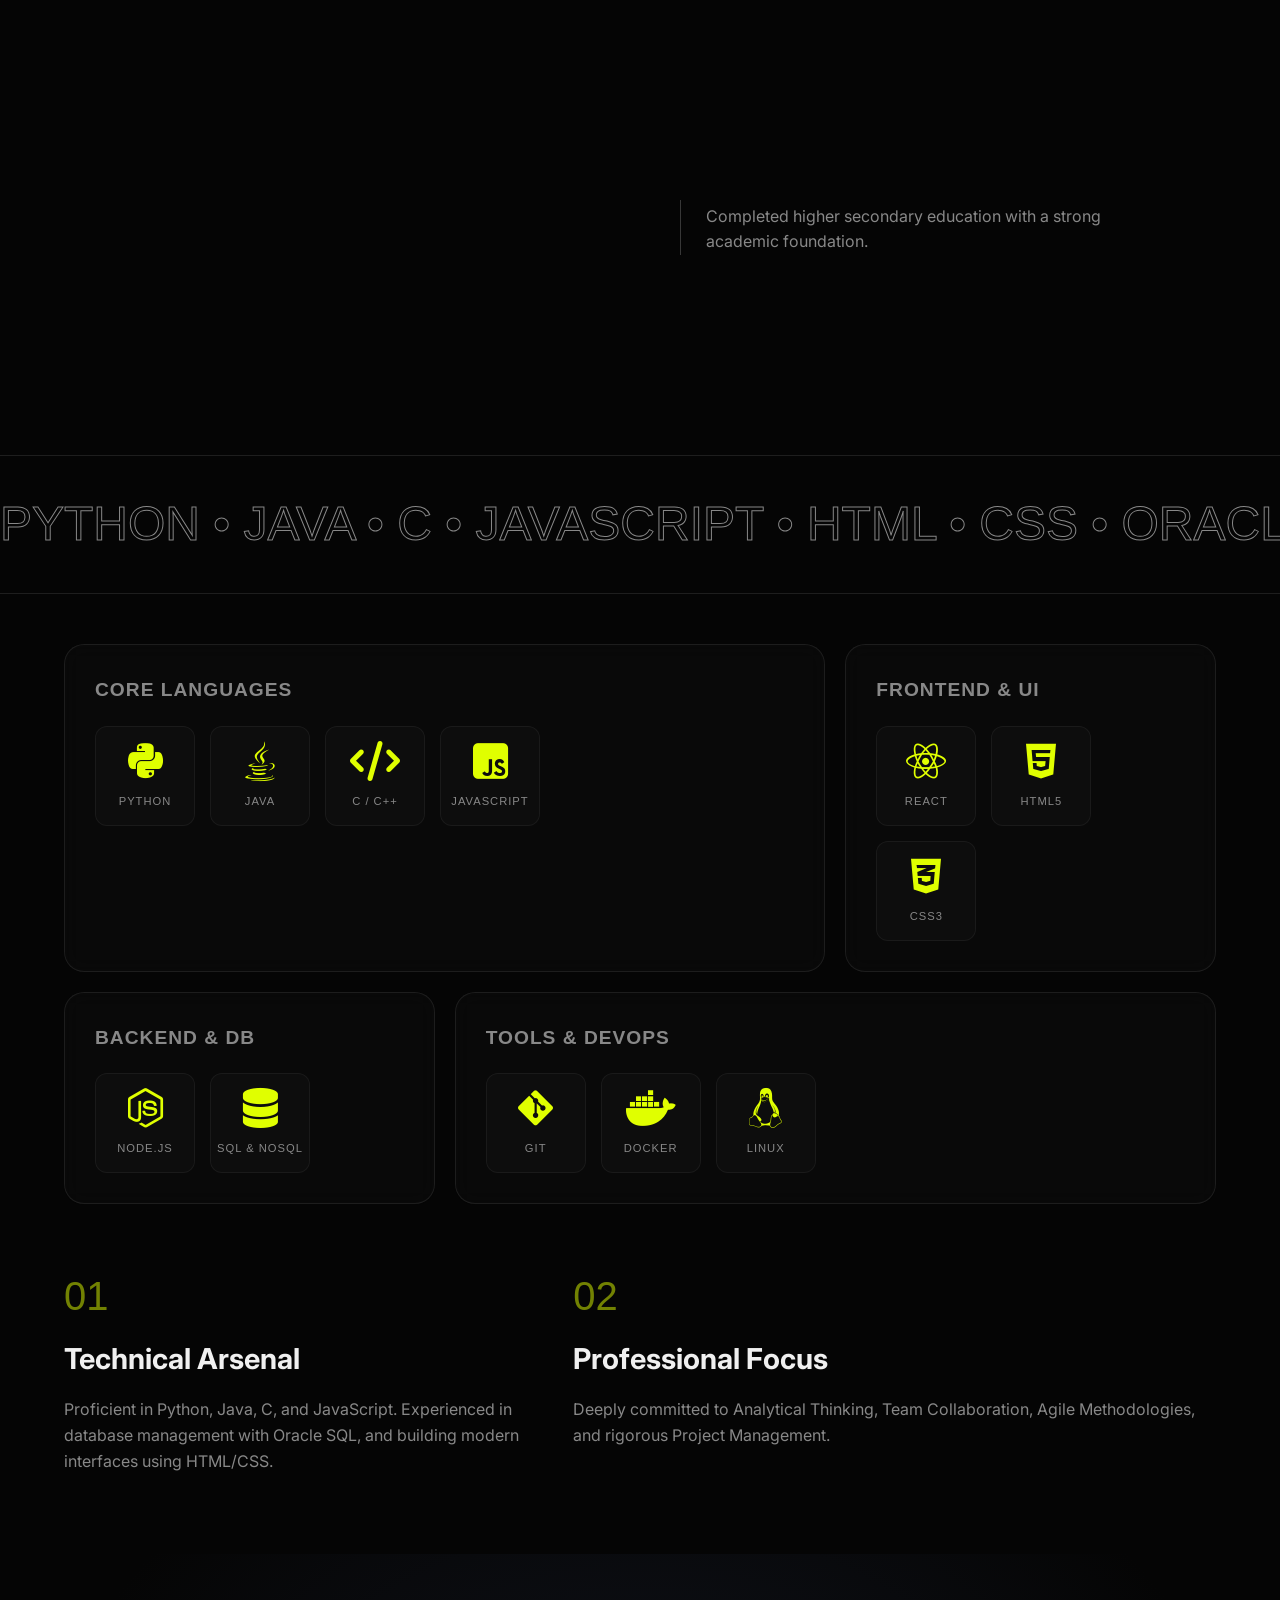
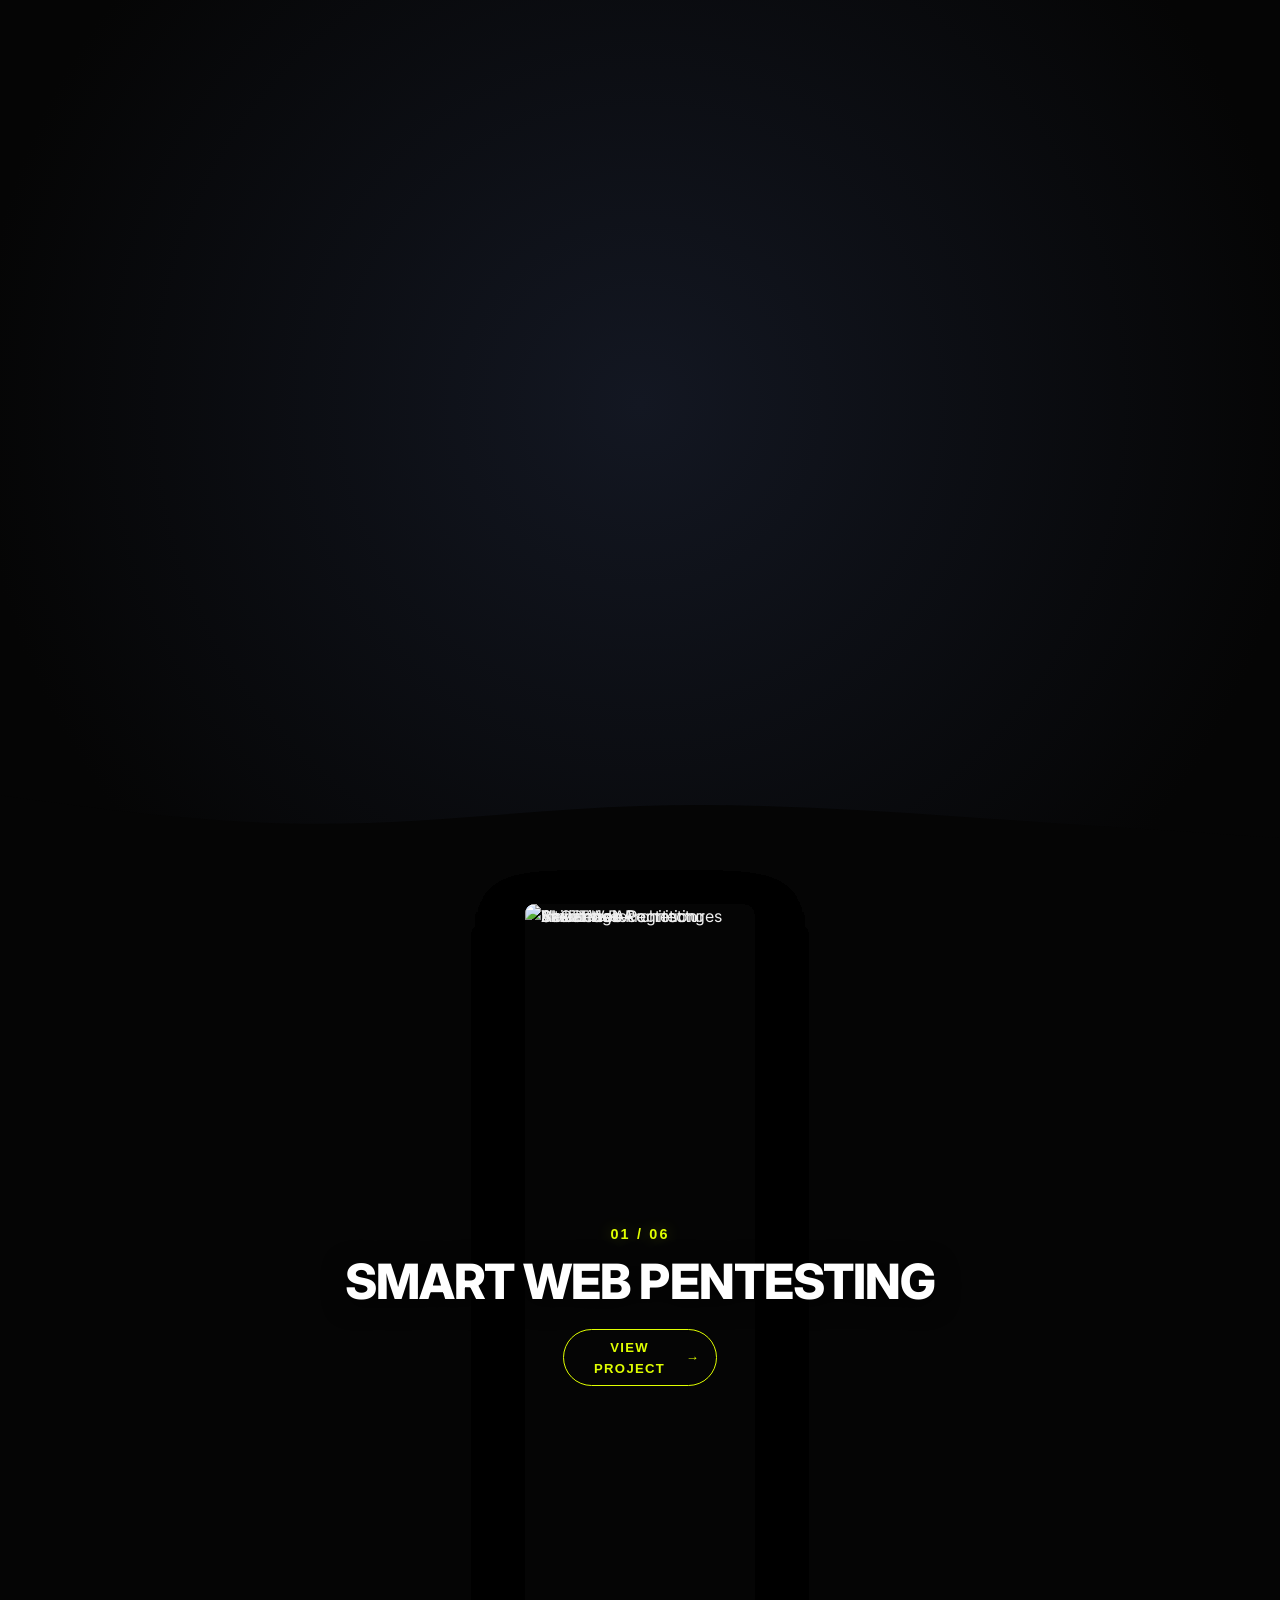
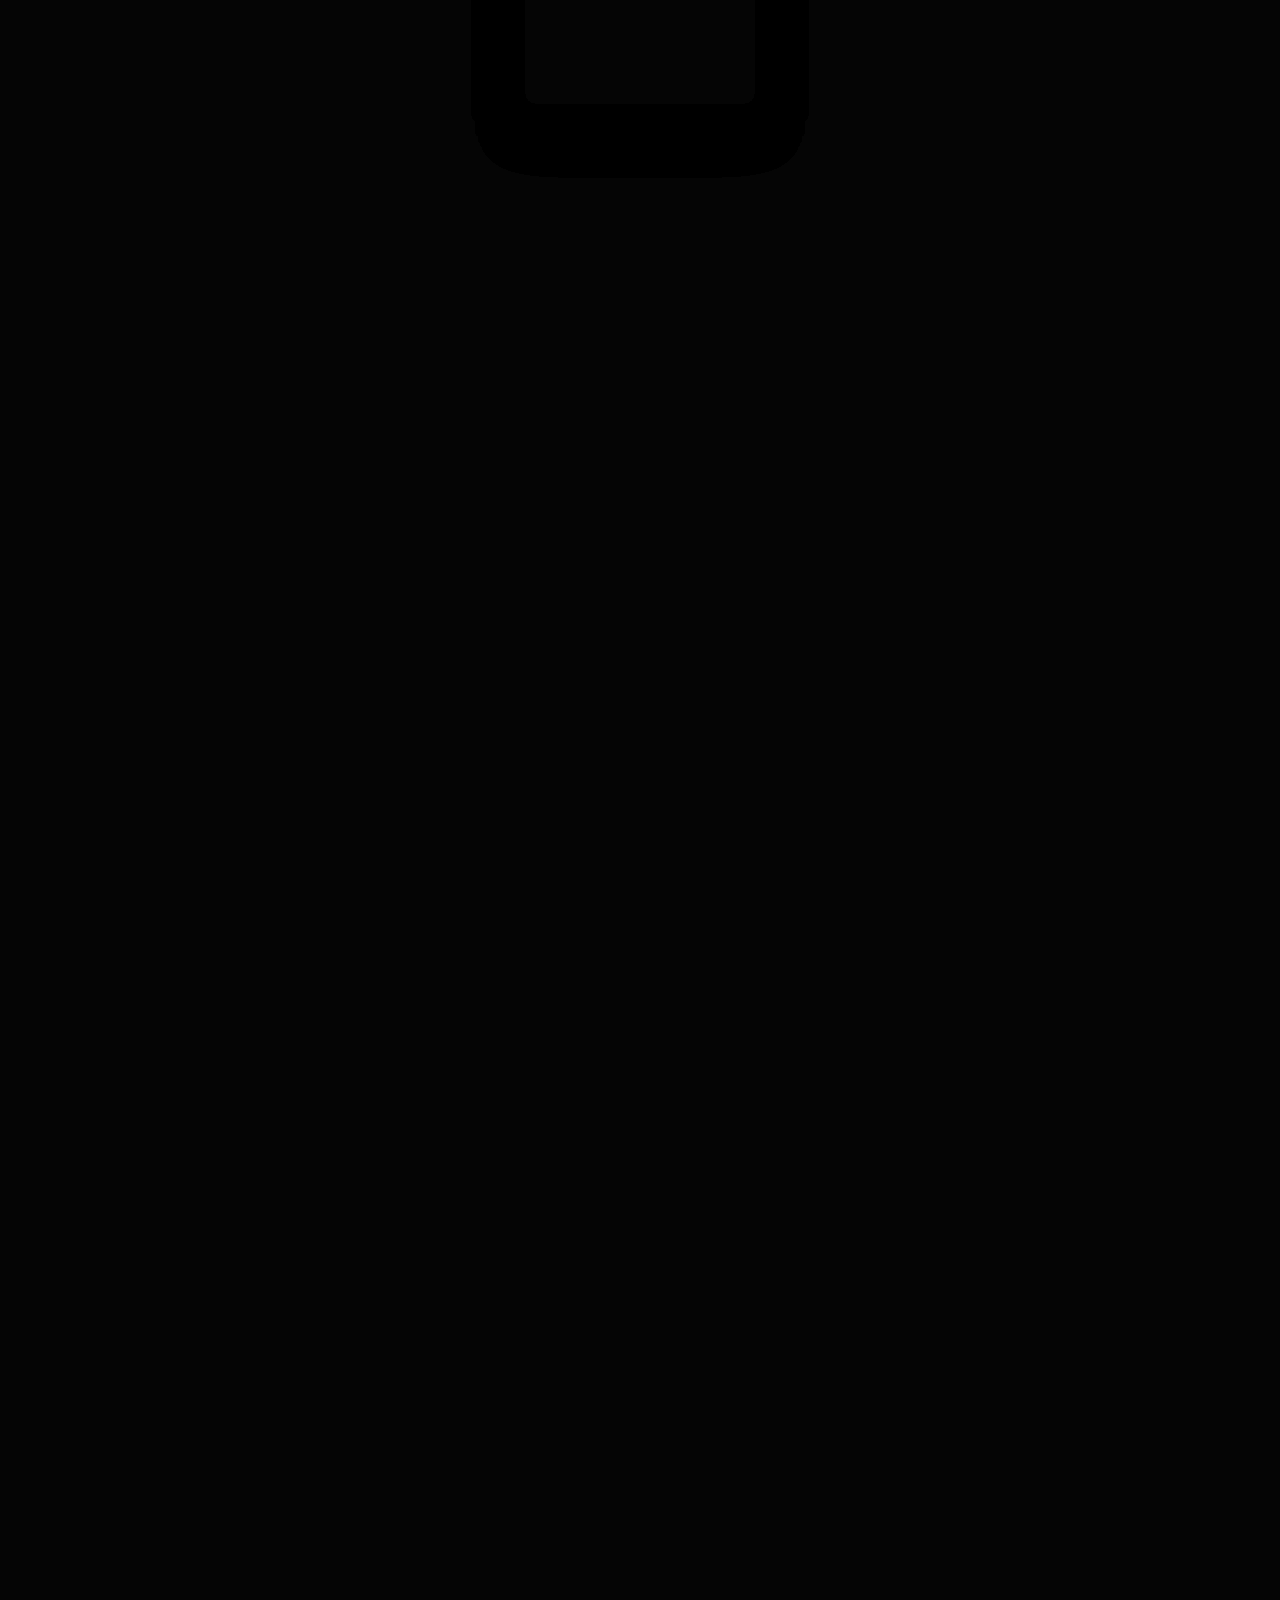
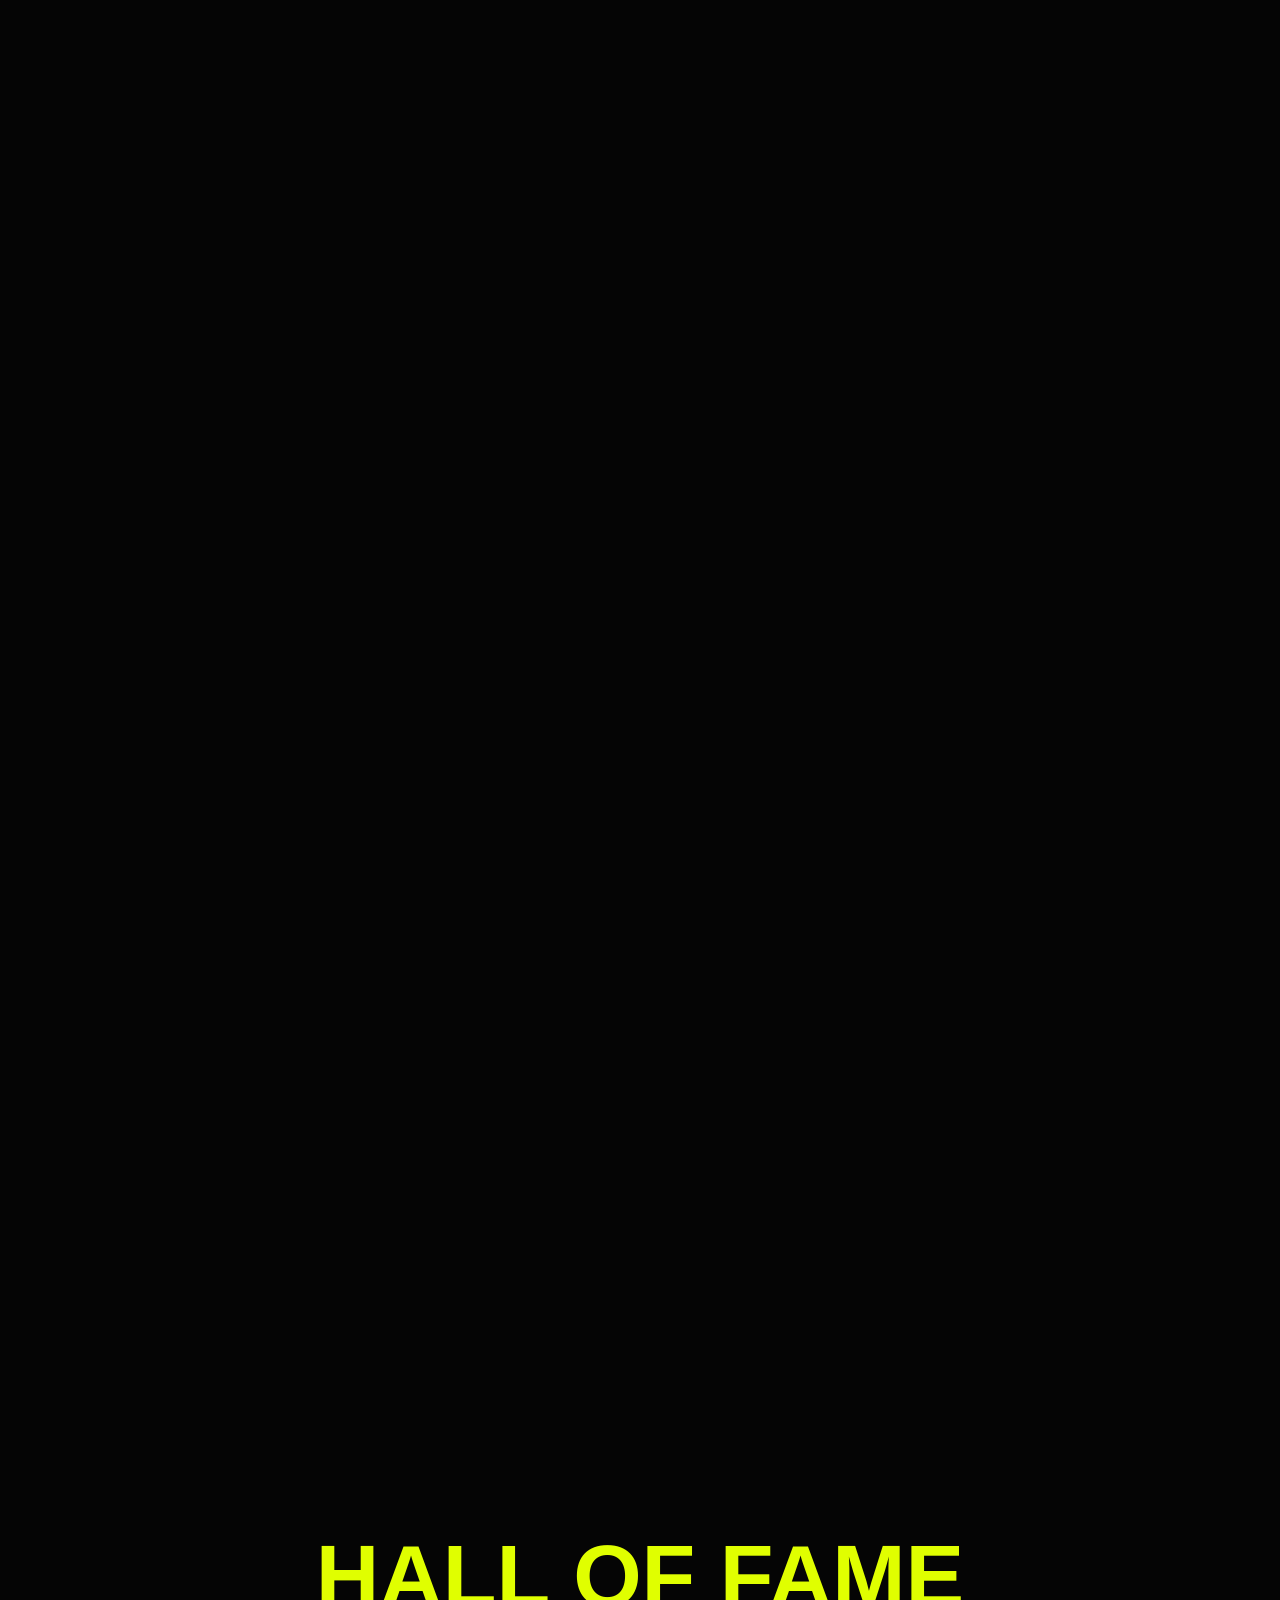
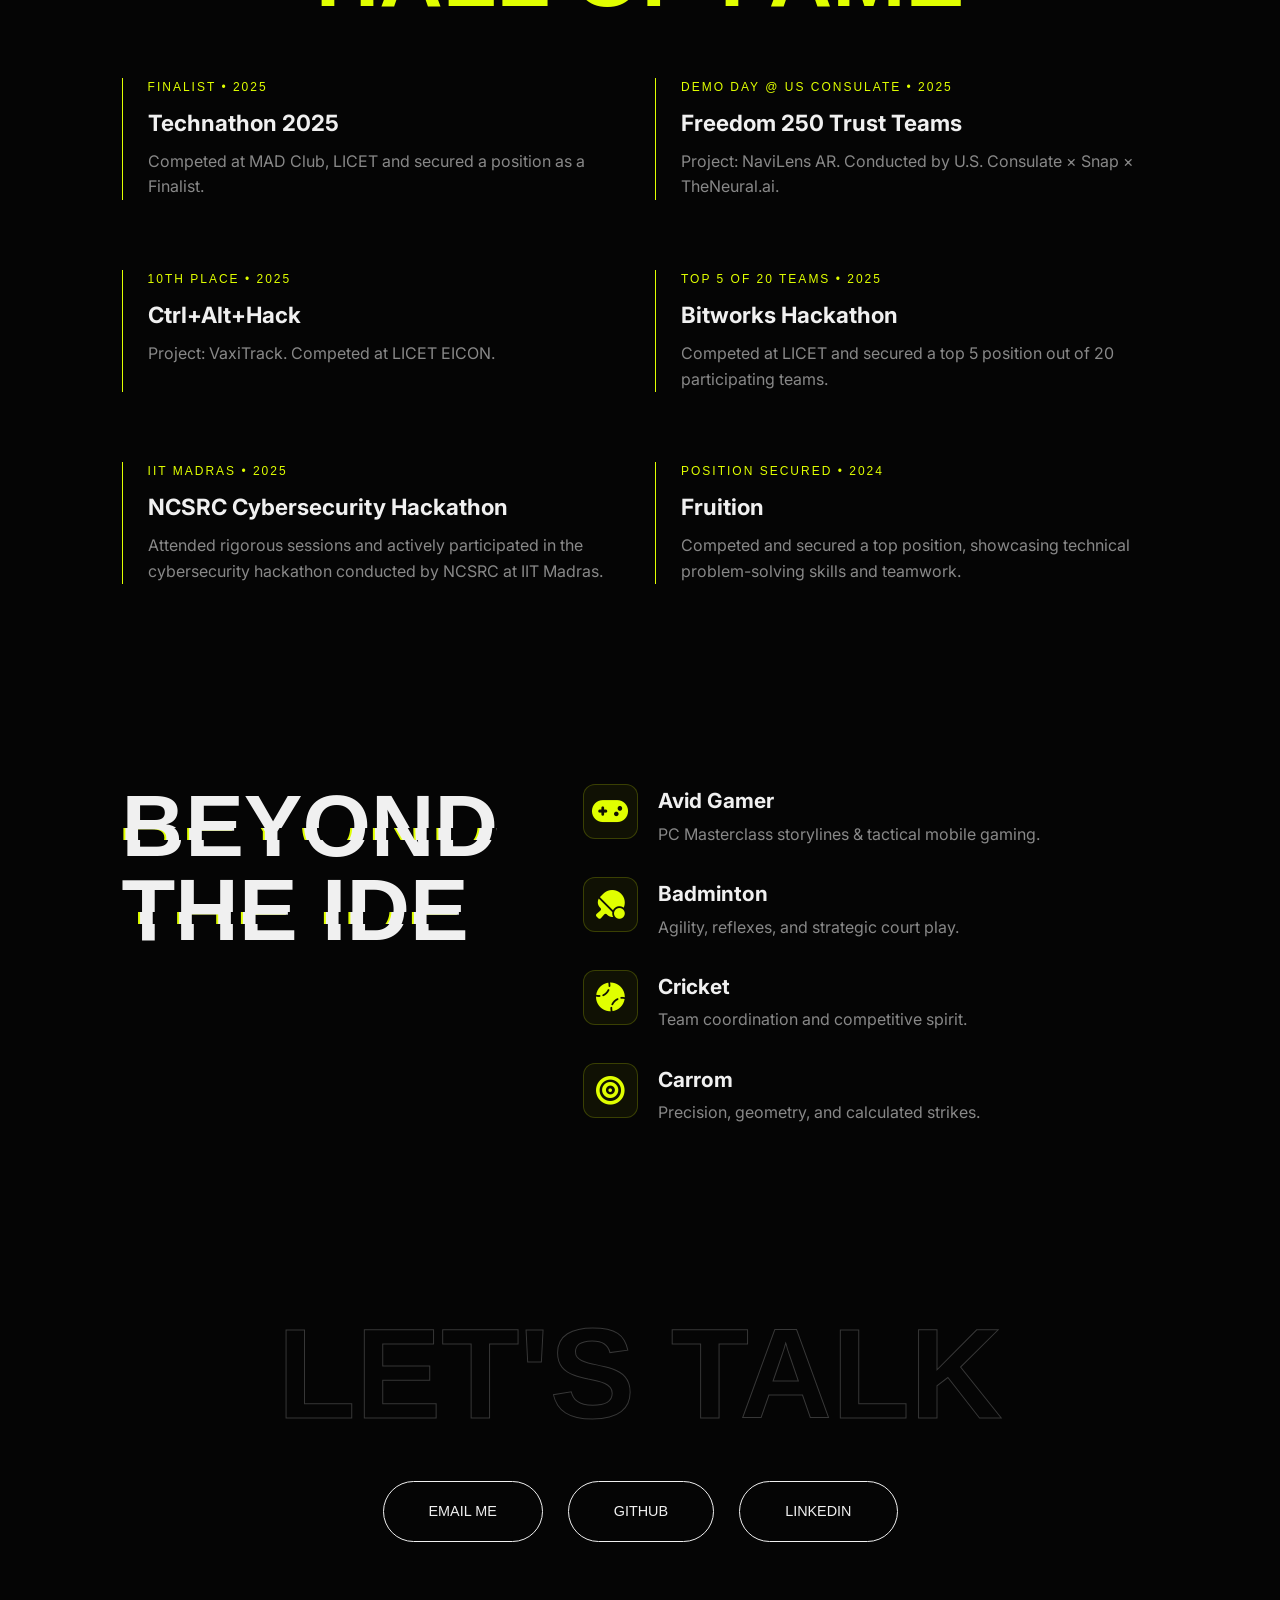
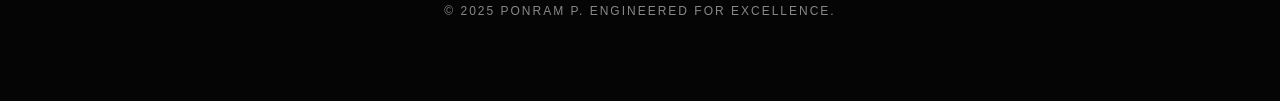
==== commit 007423ae: "refactor: Rebuild Projects 3D circular gallery logic cleanly with single source of truth bounded pro" ====
--- a/index.html
+++ b/index.html
@@ -263,20 +263,13 @@
                alt="Interactive Architectures" width="1200" height="800"
                onerror="if(this.src!==this.dataset.fallback)this.src=this.dataset.fallback;">
 
-          <!-- Center Control & Active Project Showcase -->
+          <!-- Center Project Information UI -->
           <div class="cg-center-ui" id="cg-center-ui">
-            <div class="cg-counter" id="cg-counter">PROJECTS</div>
-            <h2 class="cg-title" id="cg-title">THINGS I HAVE BUILT</h2>
-            <a href="https://github.com/ponram06" target="_blank" rel="noopener noreferrer" class="cg-btn" id="cg-btn" style="display:none;">
+            <div class="cg-counter" id="cg-counter">01 / 06</div>
+            <h2 class="cg-title" id="cg-title">SMART WEB PENTESTING</h2>
+            <a href="https://github.com/ponram06" target="_blank" rel="noopener noreferrer" class="cg-btn" id="cg-btn">
               VIEW PROJECT <span class="cg-btn-arrow">→</span>
             </a>
-            <div class="cg-active-frame" id="cg-active-frame" style="display:none;">
-              <img id="cg-active-img"
-                   src="images/project-pentest.jpeg"
-                   data-fallback="https://images.unsplash.com/photo-1550751827-4bd374c3f58b?q=80&w=1200&auto=format&fit=crop"
-                   alt="Active Project Preview"
-                   onerror="if(this.src!==this.dataset.fallback)this.src=this.dataset.fallback;">
-            </div>
           </div>
 
         </div>
--- a/css/style.css
+++ b/css/style.css
@@ -1027,7 +1027,7 @@
   .goal-card p { font-size: 0.85rem; }
 }
 
-/* ─── Circular Gallery Showcase (Controlled Minimal UI + Active Preview Frame) ─── */
+/* ─── Circular Gallery Showcase (Clean 3D Orbit & Controlled Typography) ─── */
 .circle-gallery {
   position: relative;
   height: 600vh;
@@ -1046,14 +1046,16 @@
   perspective: 1200px;
 }
 
+/* 3D Orbit Gallery Project Images */
 .cg-img {
   position: absolute;
-  width: clamp(130px, 12vw, 200px);
+  width: clamp(220px, 18vw, 280px);
   aspect-ratio: 3/2;
   transform-style: preserve-3d;
-  transition: filter 0.35s cubic-bezier(0.2, 0, 0.2, 1), box-shadow 0.35s ease;
-  box-shadow: 0 15px 35px rgba(0, 0, 0, 0.7);
-  border-radius: 8px;
+  transition: filter 0.35s cubic-bezier(0.2, 0, 0.2, 1), opacity 0.35s ease, box-shadow 0.35s ease;
+  box-shadow: 0 20px 45px rgba(0, 0, 0, 0.8);
+  border-radius: 10px;
+  overflow: hidden;
 }
 
 .cg-slice {
@@ -1063,12 +1065,12 @@
   will-change: transform;
 }
 
-/* Center Control & Active Project Preview Frame (Matches Reference Screenshot) */
+/* Center Control & Typography UI (Clean & Spaced) */
 .cg-center-ui {
   position: absolute;
   z-index: 500;
   text-align: center;
-  width: min(90vw, 650px);
+  width: min(90vw, 680px);
   padding: 0 1rem;
   pointer-events: none;
   display: flex;
@@ -1080,24 +1082,24 @@
 
 .cg-counter {
   font-family: var(--font-display);
-  font-size: clamp(0.95rem, 1.1vw, 1.25rem); /* 18–22px desktop */
+  font-size: clamp(0.9rem, 1.1vw, 1.15rem); /* 16–20px desktop */
   font-weight: 700;
   letter-spacing: 0.15em;
   color: var(--accent);
-  margin-bottom: 0.4rem;
+  margin-bottom: 0.5rem;
   text-transform: uppercase;
   text-shadow: 0 0 15px var(--accent-glow);
 }
 
 .cg-title {
   font-family: var(--font-main);
-  font-size: clamp(1.8rem, 2.8vw, 2.7rem); /* 42–52px max desktop */
+  font-size: clamp(2.2rem, 3.8vw, 3.4rem); /* 48–64px desktop */
   font-weight: 800;
   line-height: 1.15;
   color: #ffffff;
   text-transform: uppercase;
   letter-spacing: -0.02em;
-  margin-bottom: 0.9rem;
+  margin-bottom: 1.2rem;
   text-shadow: 0 4px 25px rgba(0, 0, 0, 0.95);
 }
 
@@ -1105,19 +1107,20 @@
   pointer-events: auto;
   display: inline-flex;
   align-items: center;
+  justify-content: center;
   gap: 0.4rem;
+  width: clamp(150px, 12vw, 180px);
   font-family: var(--font-display);
   font-size: 0.82rem;
   font-weight: 700;
   letter-spacing: 0.1em;
   color: var(--accent);
   text-decoration: none;
-  padding: 0.48em 1.4em;
+  padding: 0.5em 1.2em;
   border: 1px solid var(--accent);
   border-radius: 50px;
   background: transparent;
   transition: background 0.3s ease, color 0.3s ease, transform 0.3s ease, box-shadow 0.3s ease;
-  margin-bottom: 1.2rem;
 }
 
 .cg-btn:hover {
@@ -1133,34 +1136,6 @@
 
 .cg-btn:hover .cg-btn-arrow {
   transform: translateX(4px);
-}
-
-/* Dedicated Active Project Image Preview Frame (Below Button) */
-.cg-active-frame {
-  pointer-events: auto;
-  width: clamp(280px, 24vw, 360px);
-  height: clamp(170px, 15vw, 230px);
-  max-width: 380px;
-  max-height: 250px;
-  border-radius: 10px;
-  overflow: hidden;
-  border: 1px solid rgba(255, 255, 255, 0.18);
-  box-shadow: 0 20px 50px rgba(0, 0, 0, 0.9), 0 0 25px rgba(0, 0, 0, 0.8);
-  background: #0d0d0d;
-  will-change: transform, opacity;
-  transition: border-color 0.3s ease, box-shadow 0.3s ease;
-}
-
-.cg-active-frame:hover {
-  border-color: rgba(224, 255, 0, 0.4);
-  box-shadow: 0 20px 60px rgba(224, 255, 0, 0.2);
-}
-
-#cg-active-img {
-  width: 100%;
-  height: 100%;
-  object-fit: cover;
-  display: block;
 }
 
 @media (max-width: 768px) {
@@ -1195,11 +1170,6 @@
     padding: 0;
   }
   .cg-title {
-    font-size: 1.6rem;
-  }
-  .cg-active-frame {
-    width: 100%;
-    max-width: 300px;
-    height: 190px;
-  }
-}
+    font-size: 1.8rem;
+  }
+}
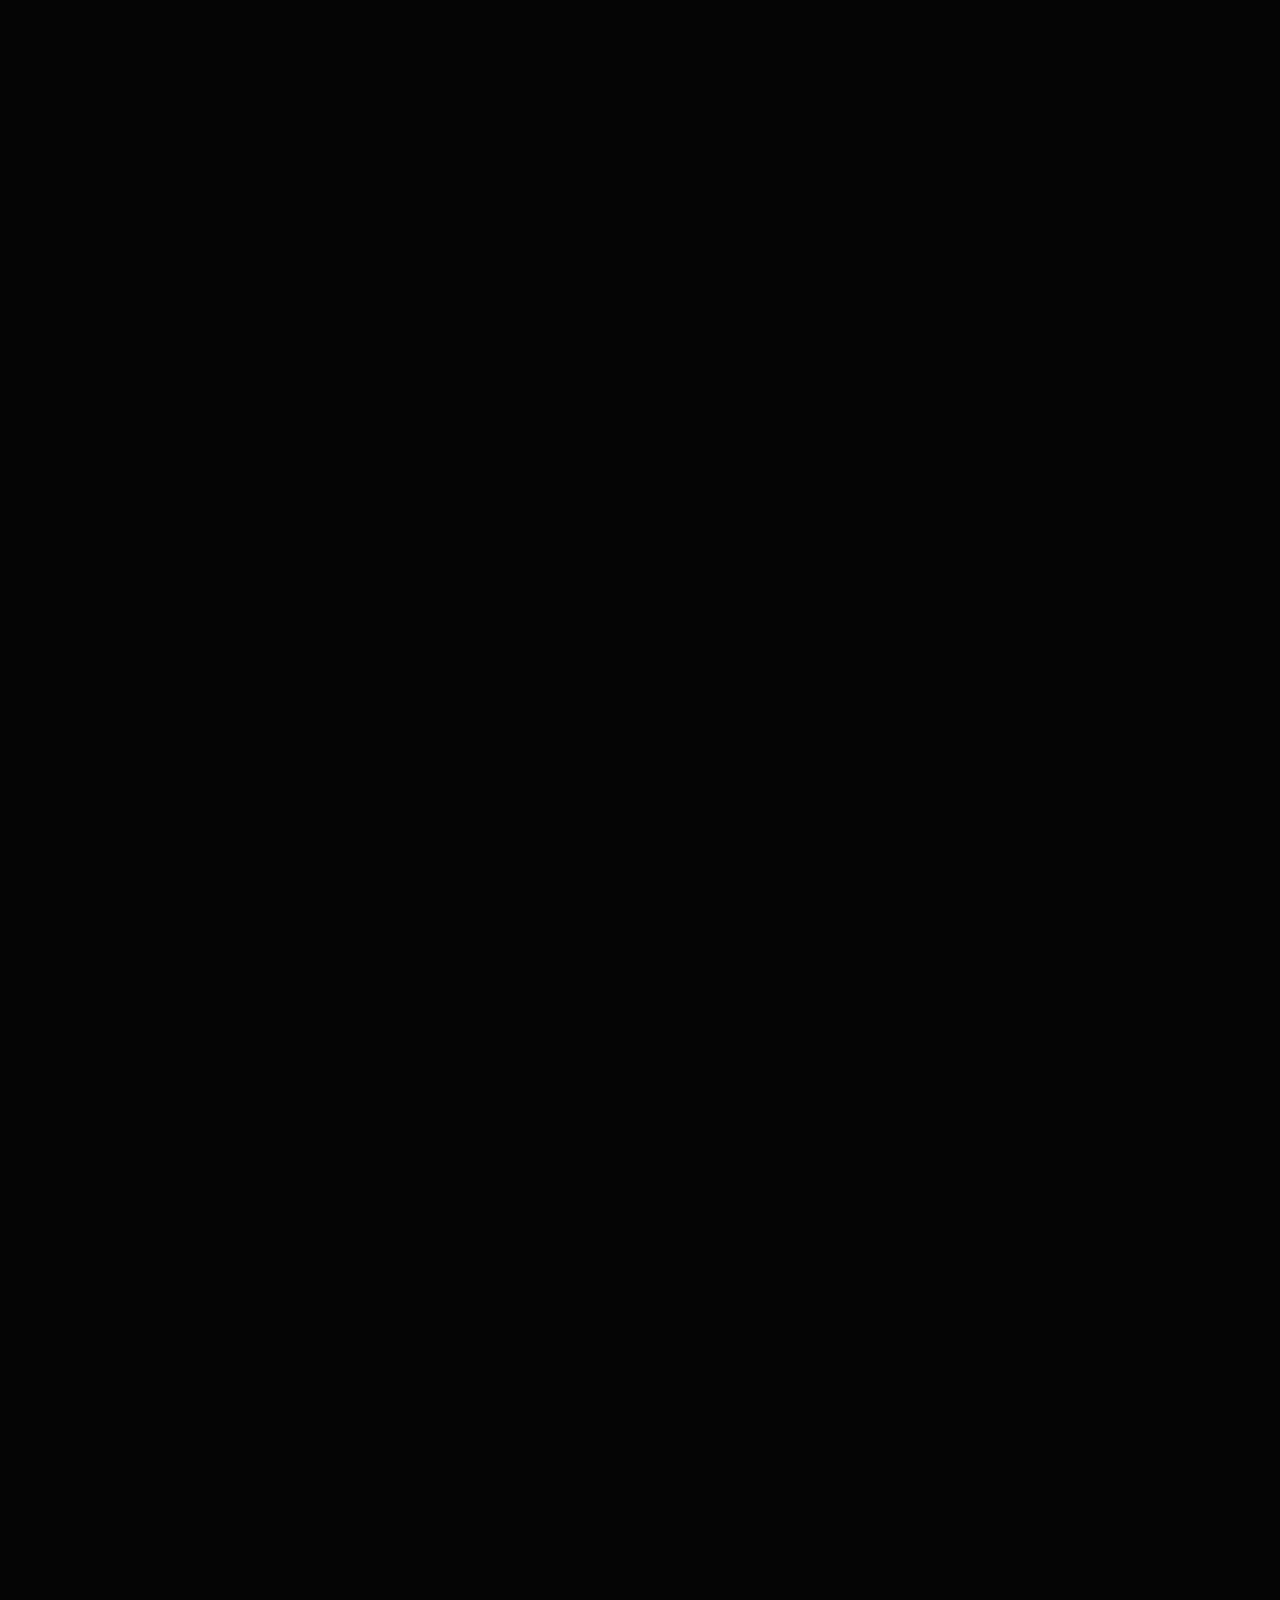
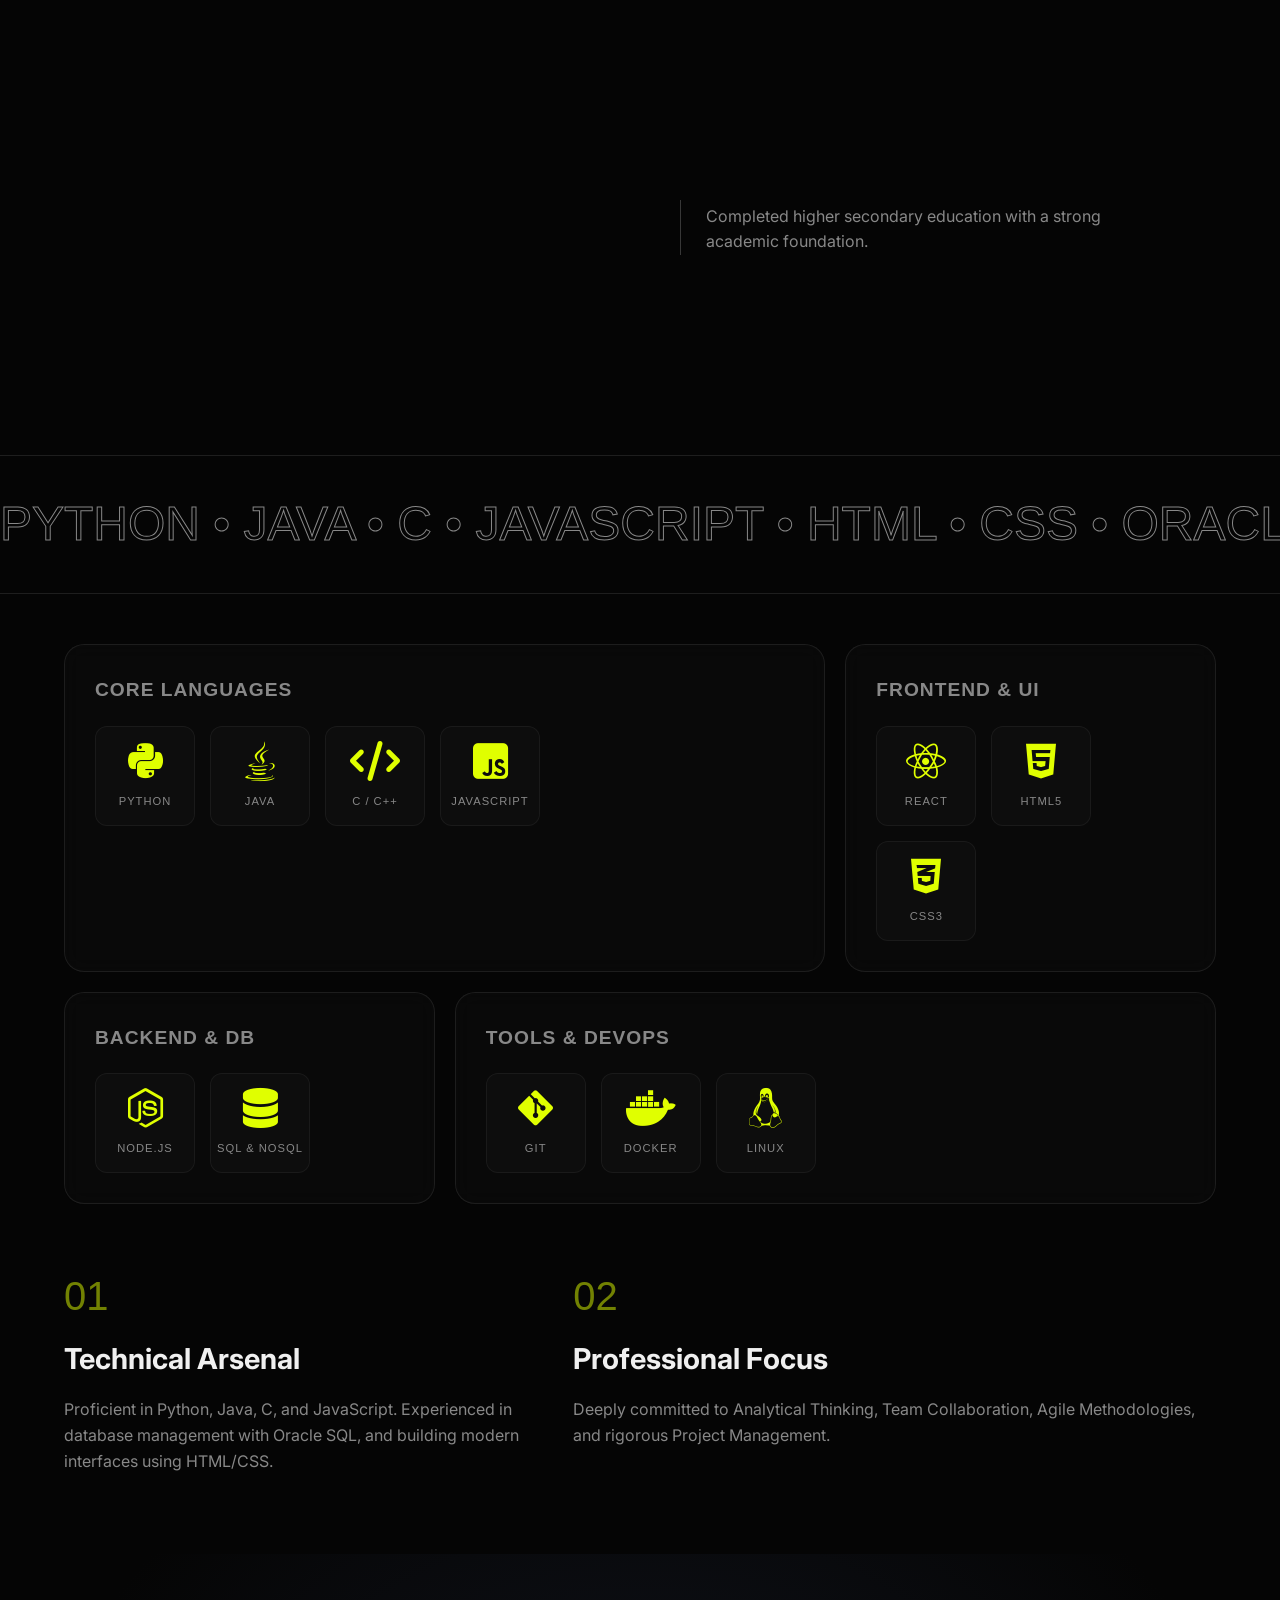
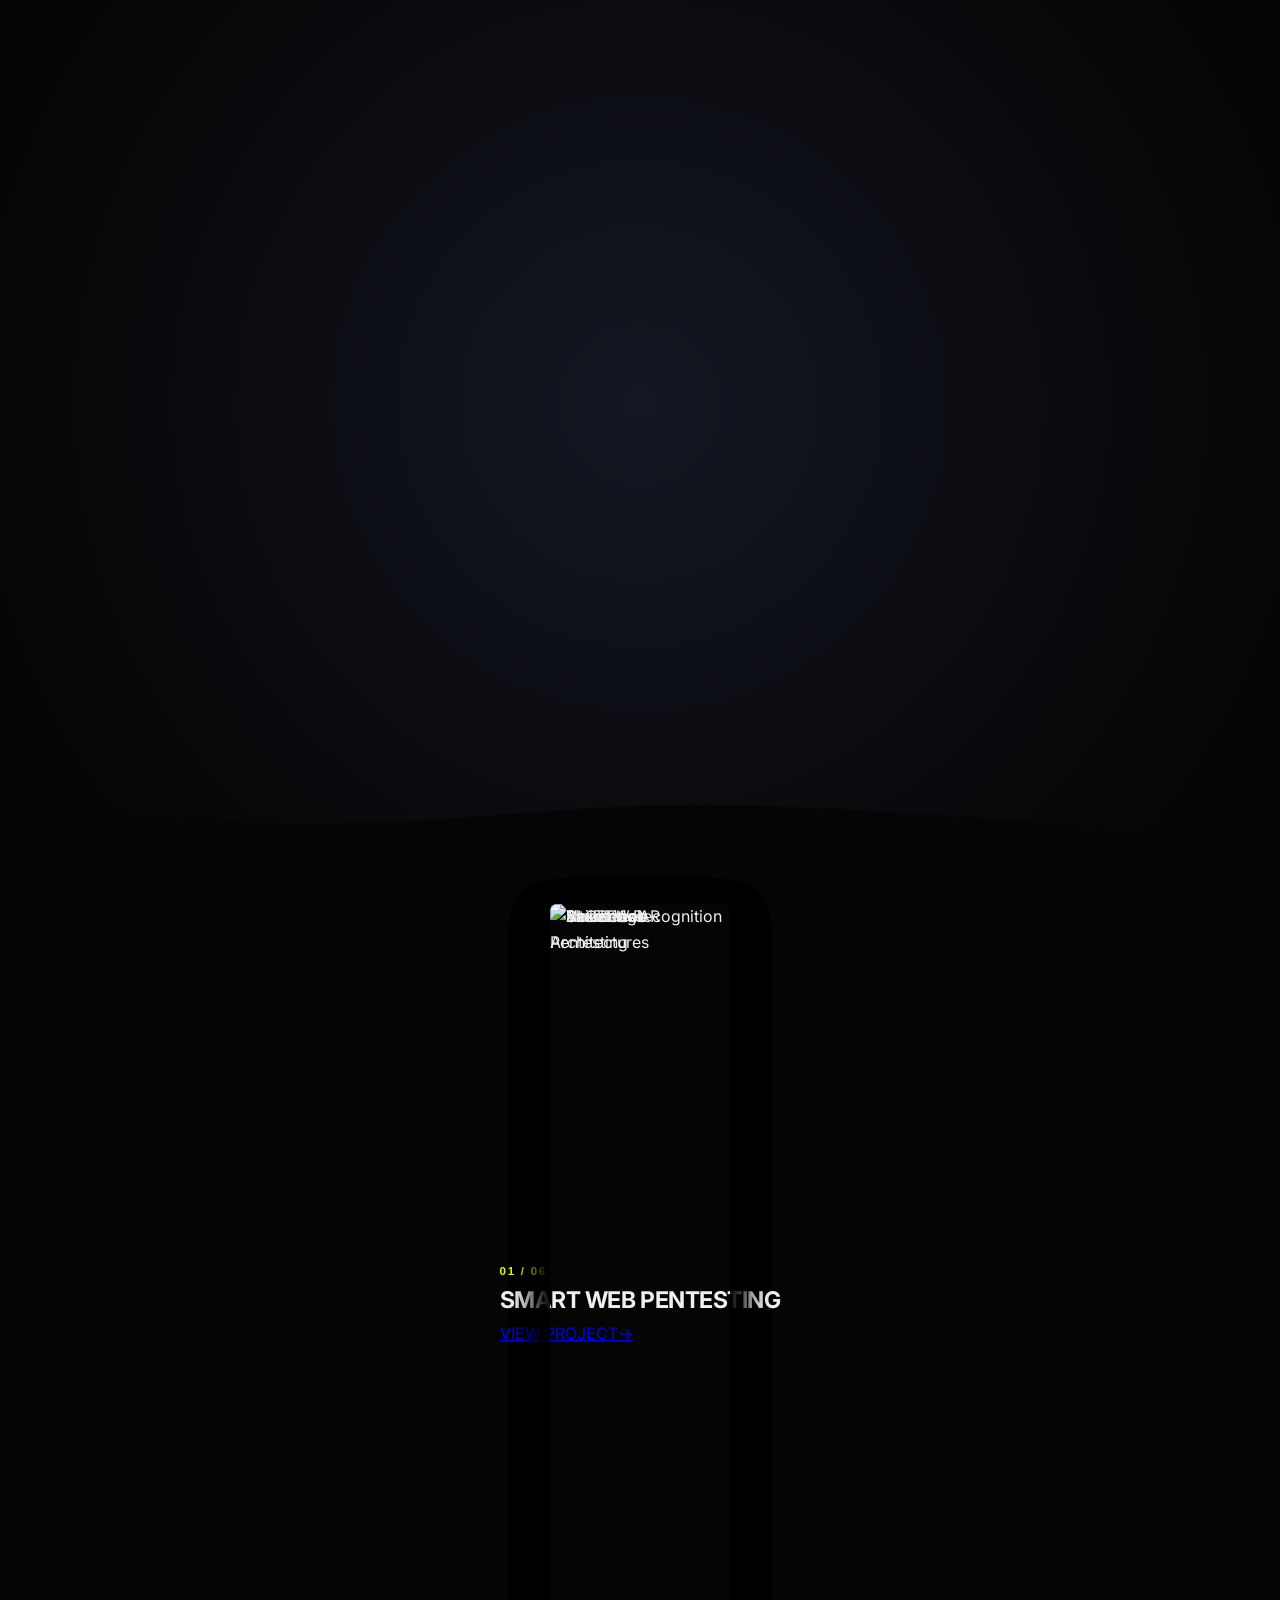
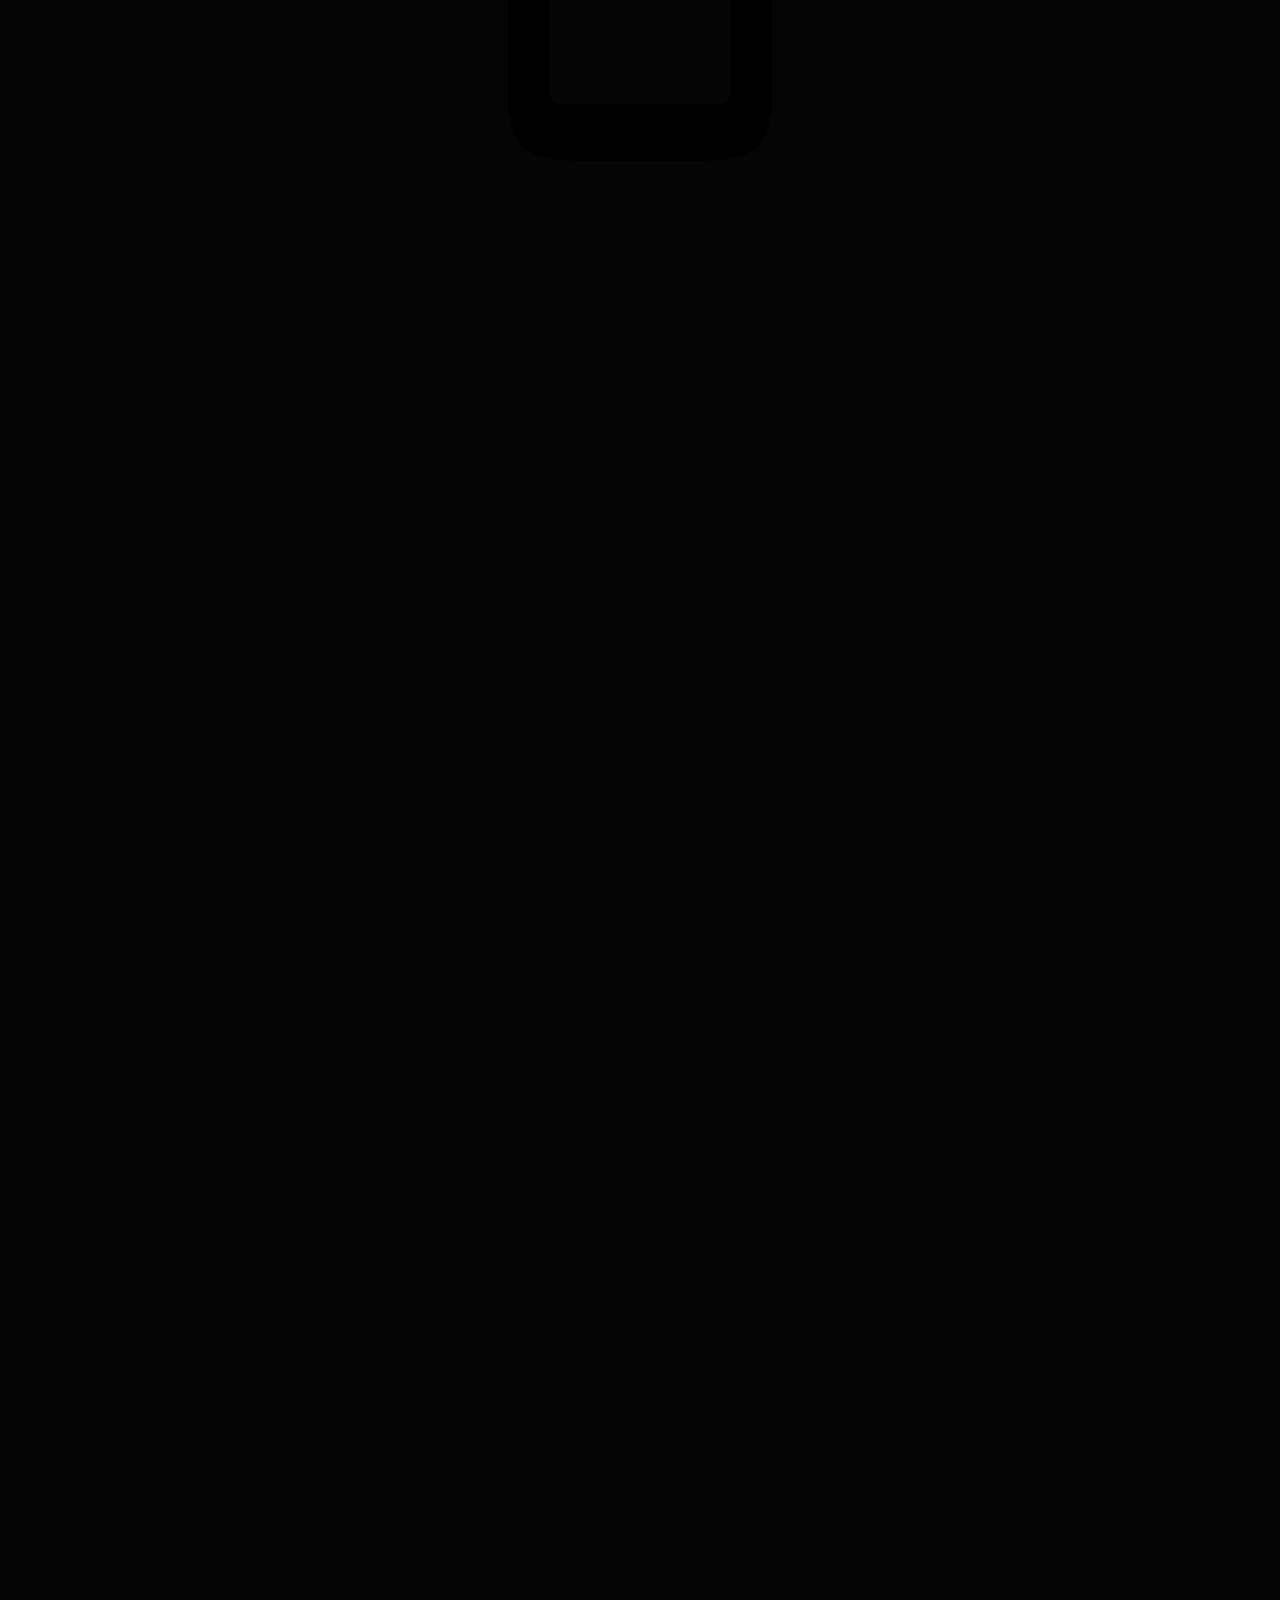
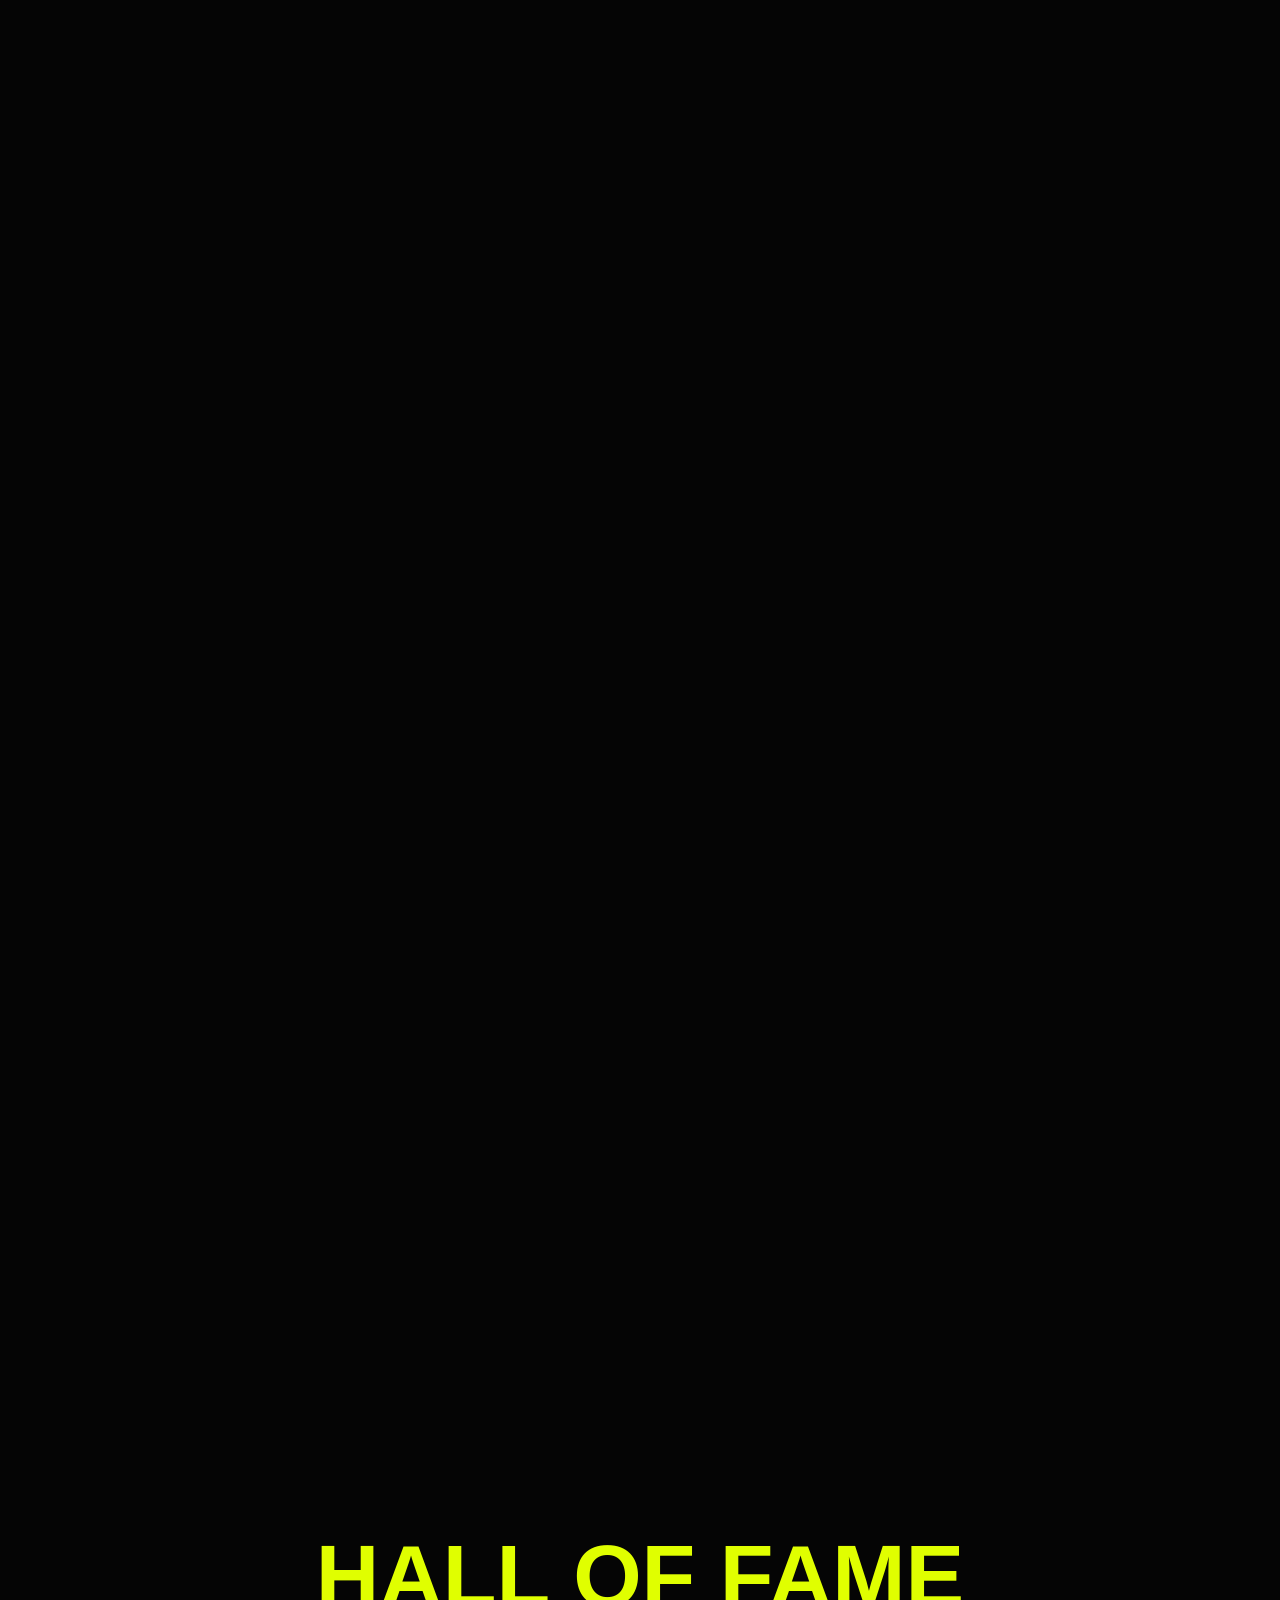
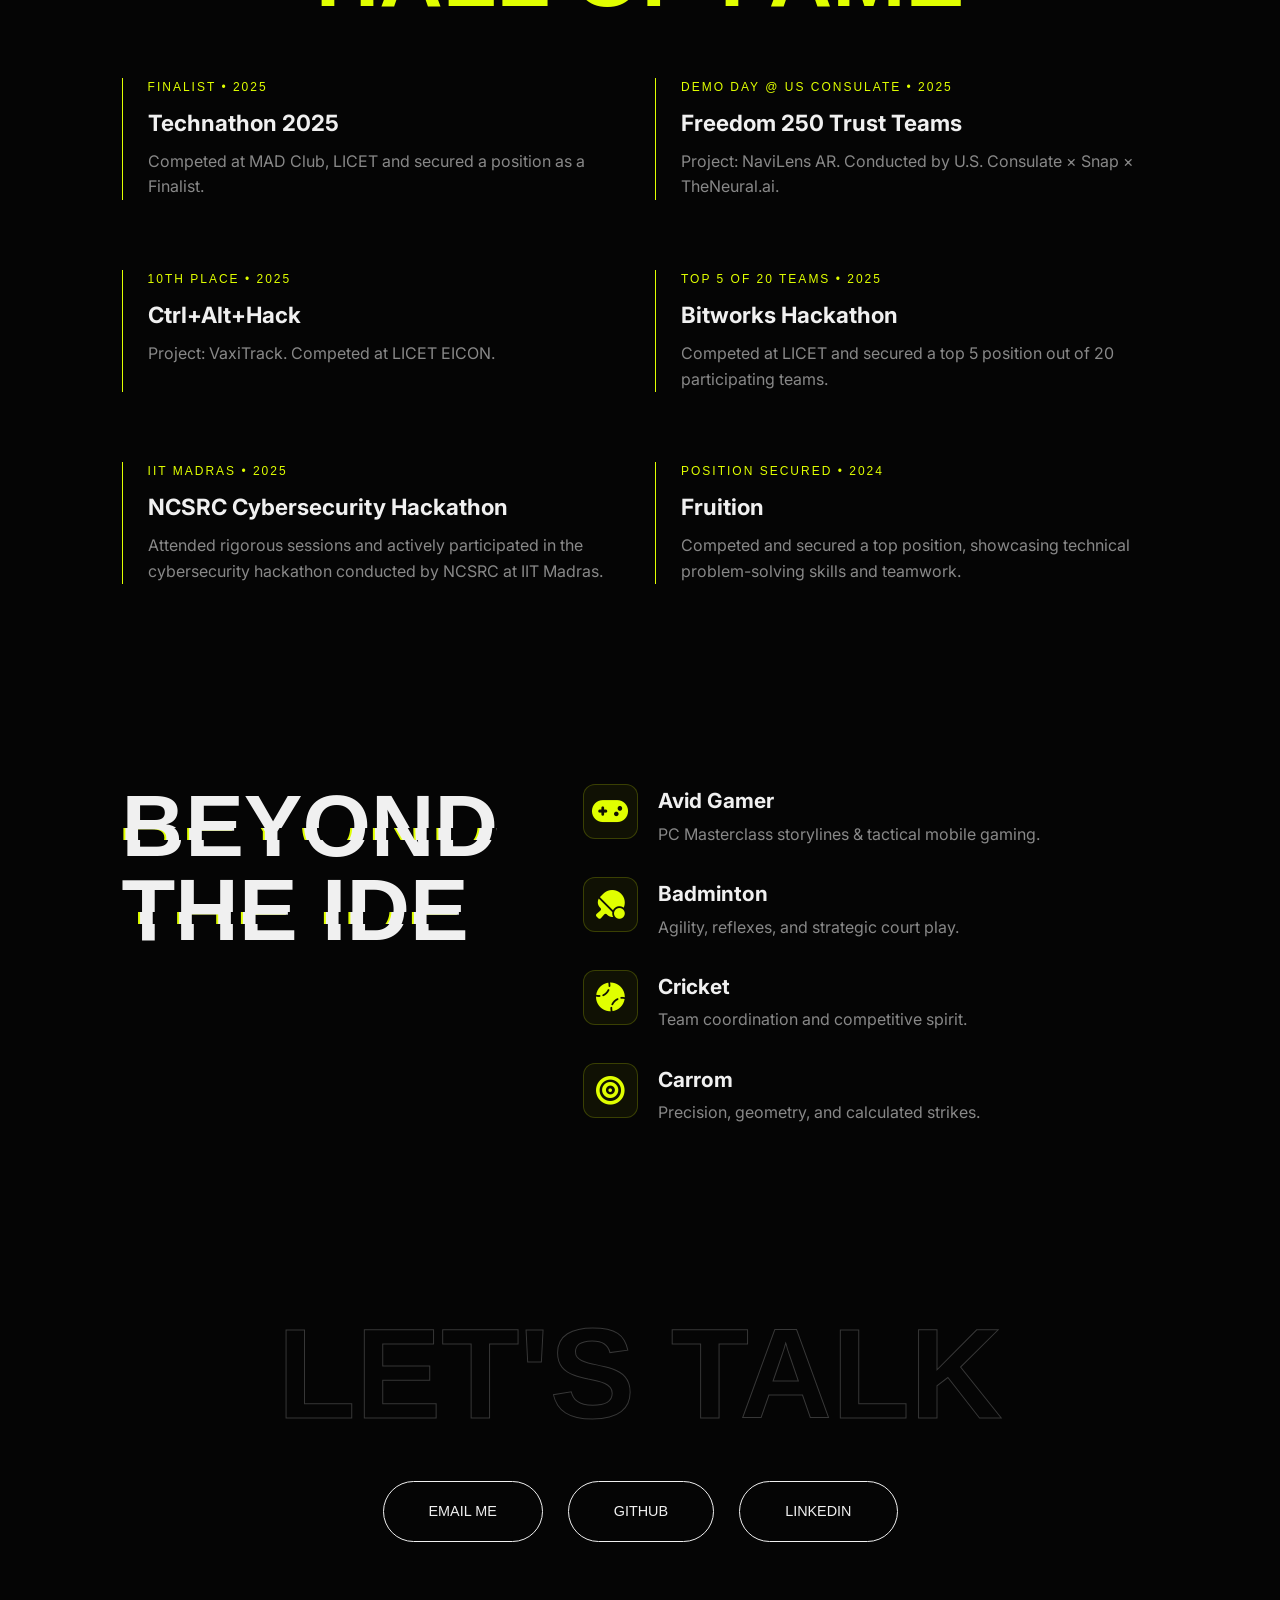
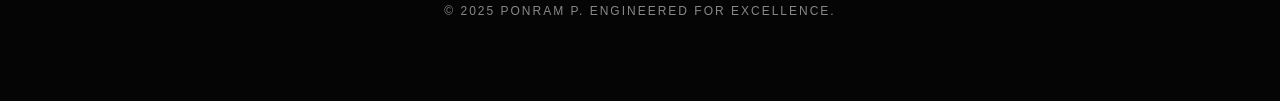
==== commit 926f564f: "fix: Rebuild Projects gallery around exact reference 3D slice architecture and clamped single-pass s" ====
--- a/index.html
+++ b/index.html
@@ -263,11 +263,11 @@
                alt="Interactive Architectures" width="1200" height="800"
                onerror="if(this.src!==this.dataset.fallback)this.src=this.dataset.fallback;">
 
-          <!-- Center Project Information UI -->
+          <!-- Minimal Center Floating Typography UI -->
           <div class="cg-center-ui" id="cg-center-ui">
             <div class="cg-counter" id="cg-counter">01 / 06</div>
             <h2 class="cg-title" id="cg-title">SMART WEB PENTESTING</h2>
-            <a href="https://github.com/ponram06" target="_blank" rel="noopener noreferrer" class="cg-btn" id="cg-btn">
+            <a href="https://github.com/ponram06" target="_blank" rel="noopener noreferrer" class="cg-btn" id="cg-btn" style="display:inline-flex;">
               VIEW PROJECT <span class="cg-btn-arrow">→</span>
             </a>
           </div>
--- a/css/style.css
+++ b/css/style.css
@@ -1027,7 +1027,7 @@
   .goal-card p { font-size: 0.85rem; }
 }
 
-/* ─── Circular Gallery Showcase (Clean 3D Orbit & Controlled Typography) ─── */
+/* ─── Circular Gallery Showcase (Compact Panel + Unobscured 3D Orbit) ─── */
 .circle-gallery {
   position: relative;
   height: 600vh;
@@ -1046,16 +1046,14 @@
   perspective: 1200px;
 }
 
-/* 3D Orbit Gallery Project Images */
 .cg-img {
   position: absolute;
-  width: clamp(220px, 18vw, 280px);
+  width: clamp(140px, 14vw, 210px);
   aspect-ratio: 3/2;
   transform-style: preserve-3d;
-  transition: filter 0.35s cubic-bezier(0.2, 0, 0.2, 1), opacity 0.35s ease, box-shadow 0.35s ease;
-  box-shadow: 0 20px 45px rgba(0, 0, 0, 0.8);
-  border-radius: 10px;
-  overflow: hidden;
+  transition: filter 0.35s cubic-bezier(0.2, 0, 0.2, 1), box-shadow 0.35s ease;
+  box-shadow: 0 15px 35px rgba(0, 0, 0, 0.7);
+  border-radius: 8px;
 }
 
 .cg-slice {
@@ -1065,76 +1063,110 @@
   will-change: transform;
 }
 
-/* Center Control & Typography UI (Clean & Spaced) */
-.cg-center-ui {
+/* Compact Center Project Information Panel (Secondary to 3D Orbit) */
+.cg-info-panel {
   position: absolute;
   z-index: 500;
   text-align: center;
-  width: min(90vw, 680px);
-  padding: 0 1rem;
-  pointer-events: none;
-  display: flex;
-  flex-direction: column;
-  align-items: center;
-  justify-content: center;
-  will-change: transform, opacity, filter;
+  width: min(85vw, 480px);
+  max-height: 380px;
+  padding: 1.35rem 1.6rem;
+  background: rgba(8, 8, 8, 0.65);
+  backdrop-filter: blur(14px);
+  -webkit-backdrop-filter: blur(14px);
+  border: 1px solid rgba(255, 255, 255, 0.12);
+  border-radius: 16px;
+  box-shadow: 0 20px 50px rgba(0, 0, 0, 0.8);
+  pointer-events: auto;
+  will-change: transform, opacity;
+  transition: border-color 0.3s ease, box-shadow 0.3s ease;
+}
+
+.cg-info-panel:hover {
+  border-color: rgba(224, 255, 0, 0.4);
+  box-shadow: 0 20px 60px rgba(224, 255, 0, 0.12);
 }
 
 .cg-counter {
   font-family: var(--font-display);
-  font-size: clamp(0.9rem, 1.1vw, 1.15rem); /* 16–20px desktop */
+  font-size: 0.72rem;
   font-weight: 700;
   letter-spacing: 0.15em;
   color: var(--accent);
-  margin-bottom: 0.5rem;
+  margin-bottom: 0.35rem;
   text-transform: uppercase;
-  text-shadow: 0 0 15px var(--accent-glow);
 }
 
 .cg-title {
   font-family: var(--font-main);
-  font-size: clamp(2.2rem, 3.8vw, 3.4rem); /* 48–64px desktop */
-  font-weight: 800;
-  line-height: 1.15;
-  color: #ffffff;
+  font-size: clamp(1.2rem, 1.8vw, 1.6rem);
+  font-weight: 700;
+  line-height: 1.25;
+  color: var(--text-primary);
+  margin-bottom: 0.4rem;
+  letter-spacing: -0.02em;
+}
+
+.cg-desc {
+  font-family: var(--font-main);
+  font-size: clamp(0.78rem, 0.9vw, 0.88rem);
+  line-height: 1.45;
+  color: var(--text-secondary);
+  margin-bottom: 0.75rem;
+  display: -webkit-box;
+  -webkit-line-clamp: 3;
+  -webkit-box-orient: vertical;
+  overflow: hidden;
+}
+
+.cg-tags {
+  display: flex;
+  justify-content: center;
+  flex-wrap: wrap;
+  gap: 0.35rem;
+  margin-bottom: 0.85rem;
+}
+
+.cg-tag {
+  font-family: var(--font-main);
+  font-size: 0.65rem;
+  font-weight: 600;
+  letter-spacing: 0.05em;
   text-transform: uppercase;
-  letter-spacing: -0.02em;
-  margin-bottom: 1.2rem;
-  text-shadow: 0 4px 25px rgba(0, 0, 0, 0.95);
-}
-
-.cg-btn {
-  pointer-events: auto;
+  color: rgba(255, 255, 255, 0.75);
+  background: rgba(255, 255, 255, 0.06);
+  border: 1px solid rgba(255, 255, 255, 0.12);
+  padding: 0.22em 0.65em;
+  border-radius: 50px;
+}
+
+.cg-link {
   display: inline-flex;
   align-items: center;
-  justify-content: center;
   gap: 0.4rem;
-  width: clamp(150px, 12vw, 180px);
   font-family: var(--font-display);
-  font-size: 0.82rem;
+  font-size: 0.72rem;
   font-weight: 700;
-  letter-spacing: 0.1em;
+  letter-spacing: 0.08em;
   color: var(--accent);
   text-decoration: none;
-  padding: 0.5em 1.2em;
+  padding: 0.45em 1.1em;
   border: 1px solid var(--accent);
   border-radius: 50px;
-  background: transparent;
-  transition: background 0.3s ease, color 0.3s ease, transform 0.3s ease, box-shadow 0.3s ease;
-}
-
-.cg-btn:hover {
+  transition: all 0.3s ease;
+}
+
+.cg-link:hover {
   background: var(--accent);
   color: #000;
-  transform: scale(1.05);
   box-shadow: 0 0 20px var(--accent-glow);
 }
 
-.cg-btn-arrow {
+.cg-arrow {
   transition: transform 0.3s ease;
 }
 
-.cg-btn:hover .cg-btn-arrow {
+.cg-link:hover .cg-arrow {
   transform: translateX(4px);
 }
 
@@ -1153,7 +1185,7 @@
   .cg-img {
     position: relative;
     width: 100%;
-    max-width: 320px;
+    max-width: 340px;
     aspect-ratio: 3/2;
     opacity: 1 !important;
     transform: none !important;
@@ -1161,15 +1193,16 @@
     overflow: hidden;
     filter: none !important;
   }
-  .cg-center-ui {
+  .cg-info-panel {
     position: relative;
     opacity: 1 !important;
     transform: none !important;
     width: 100%;
-    margin-top: 15px;
-    padding: 0;
+    max-width: 340px;
+    margin-top: 10px;
+    padding: 1.4rem 1.2rem;
   }
-  .cg-title {
-    font-size: 1.8rem;
-  }
-}
+}
+
+
+
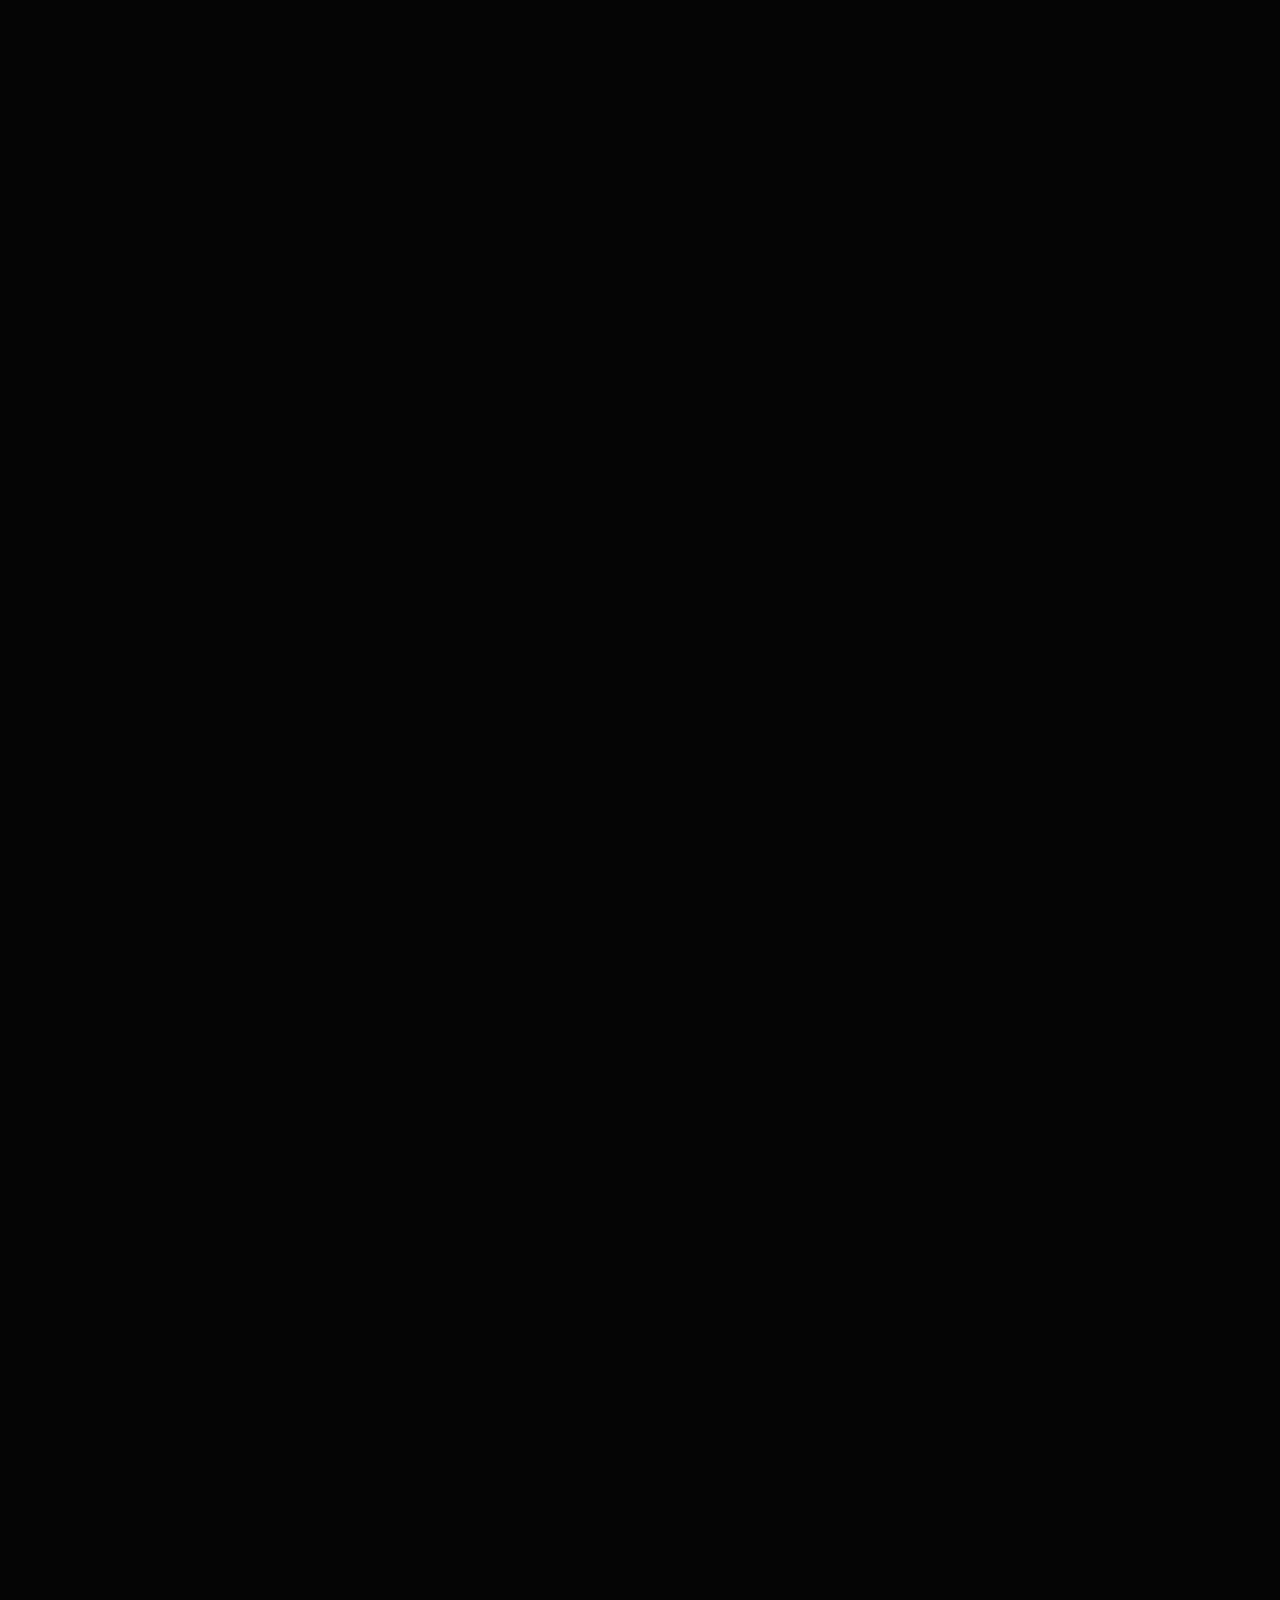
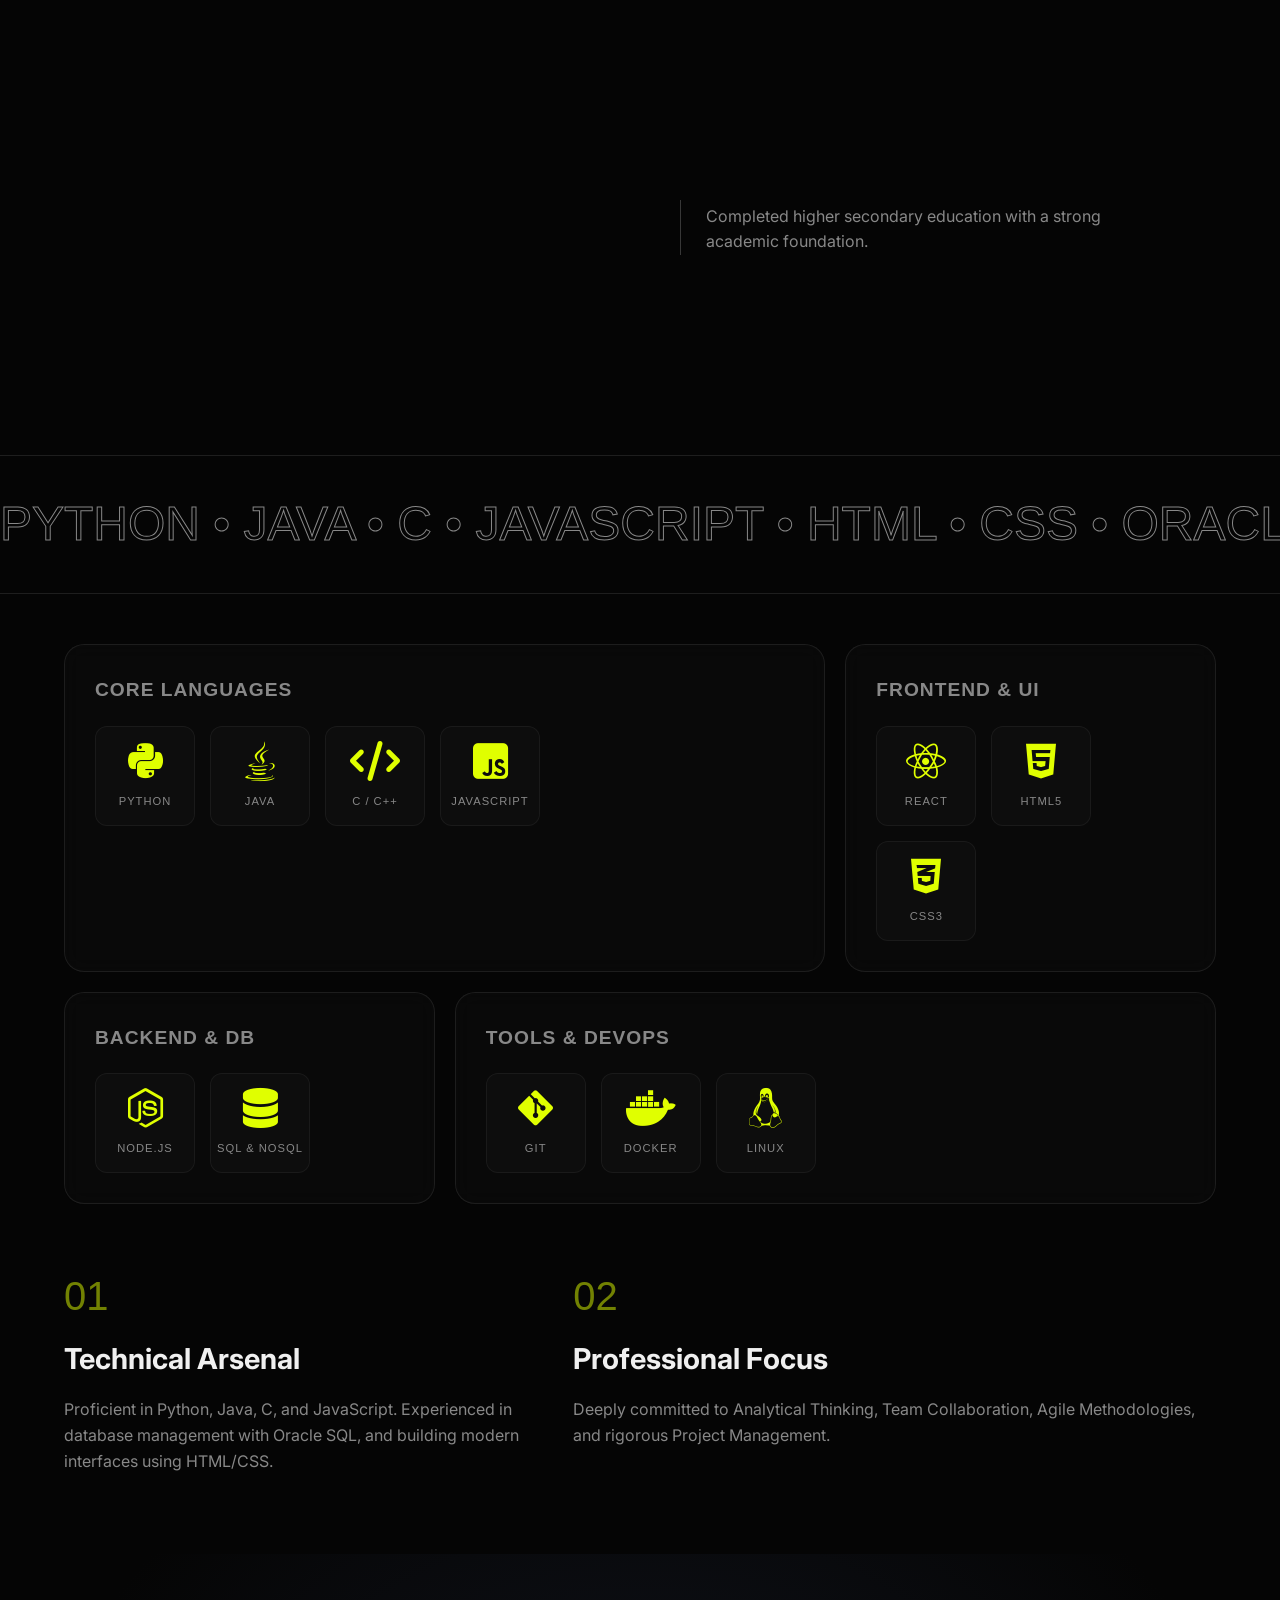
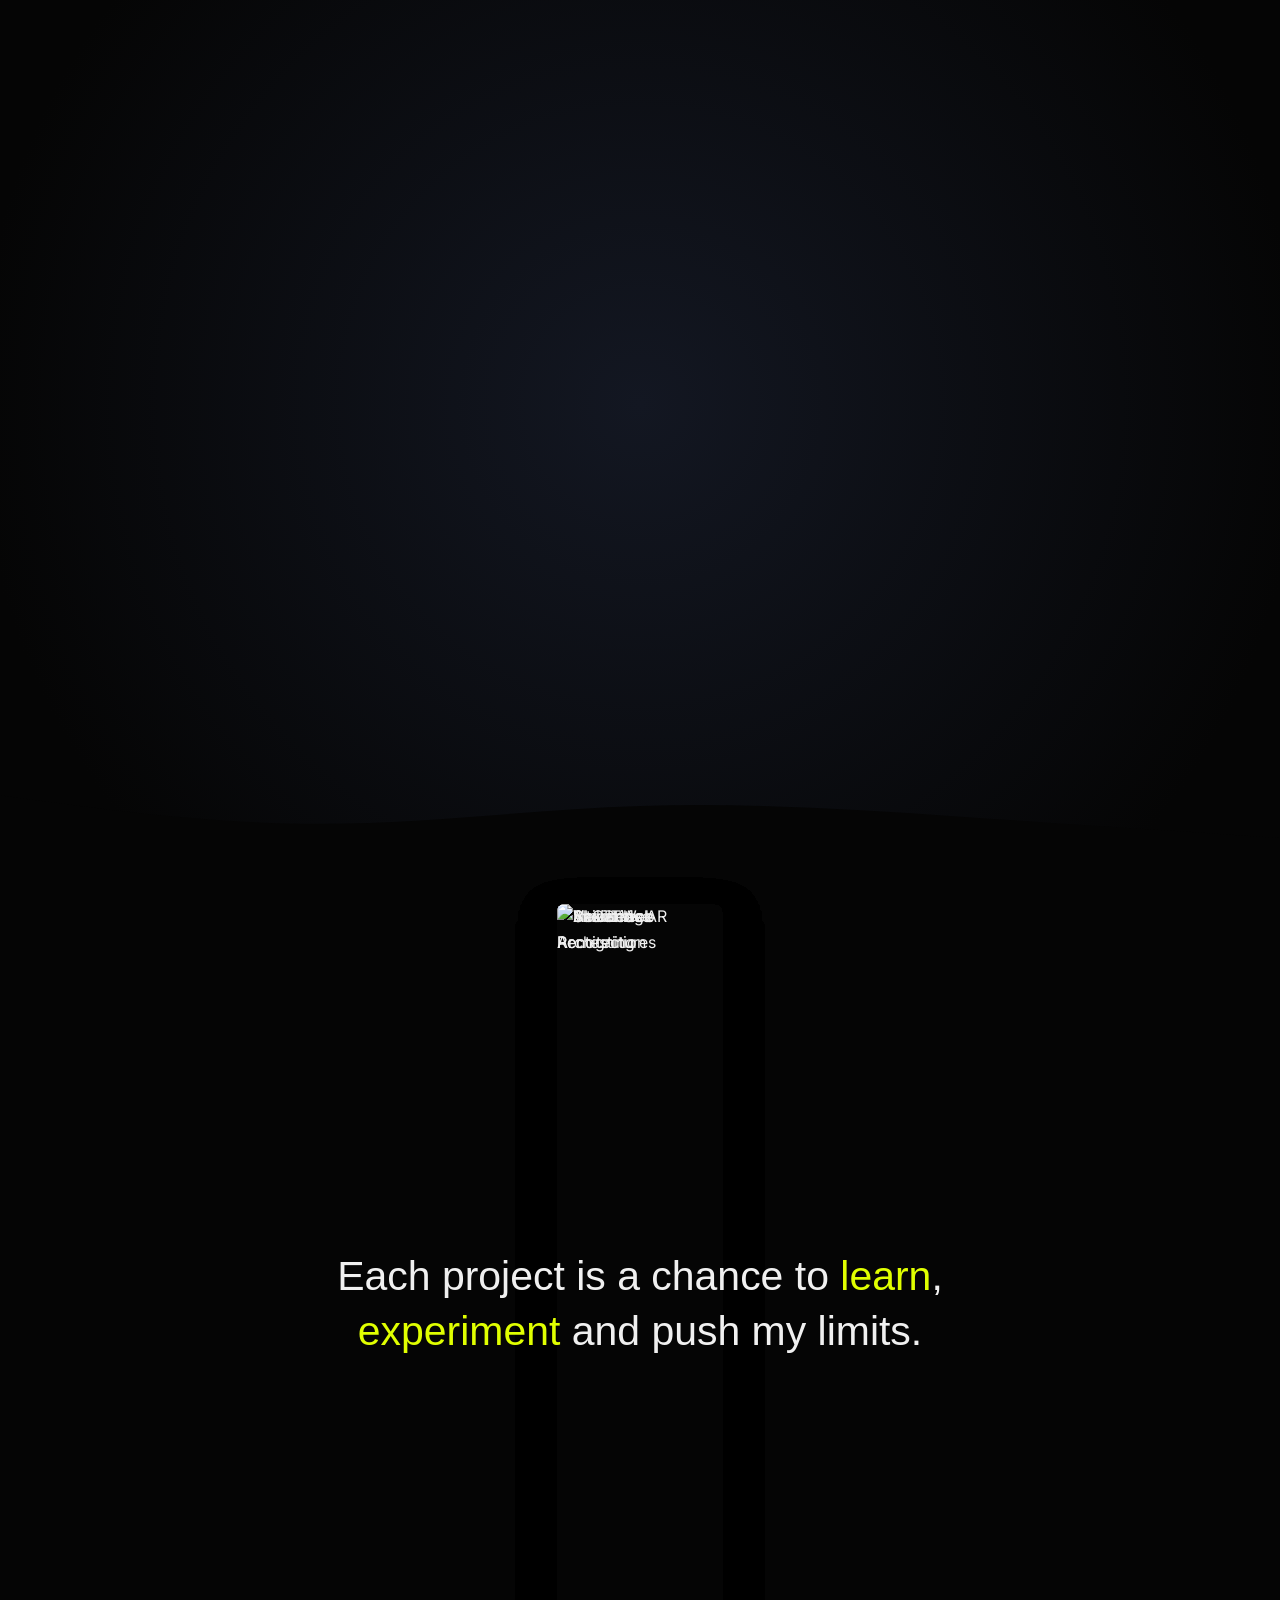
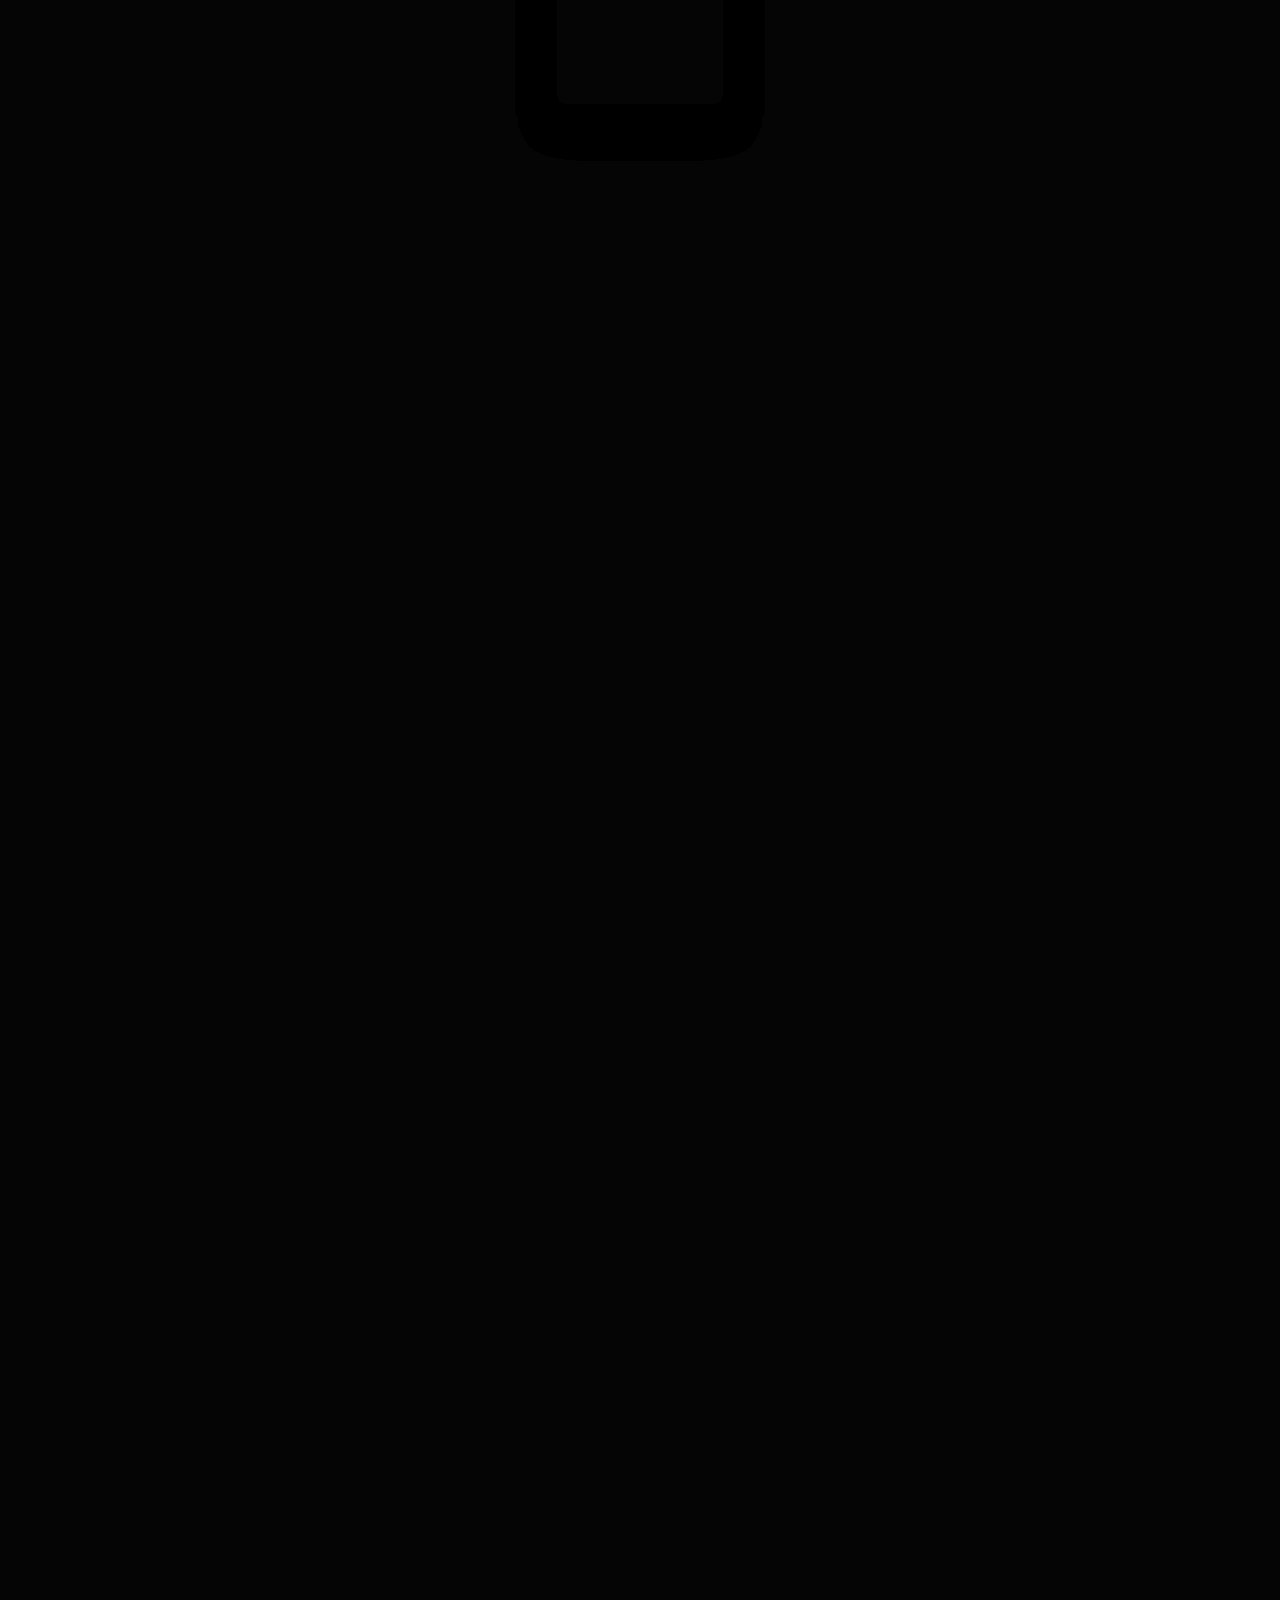
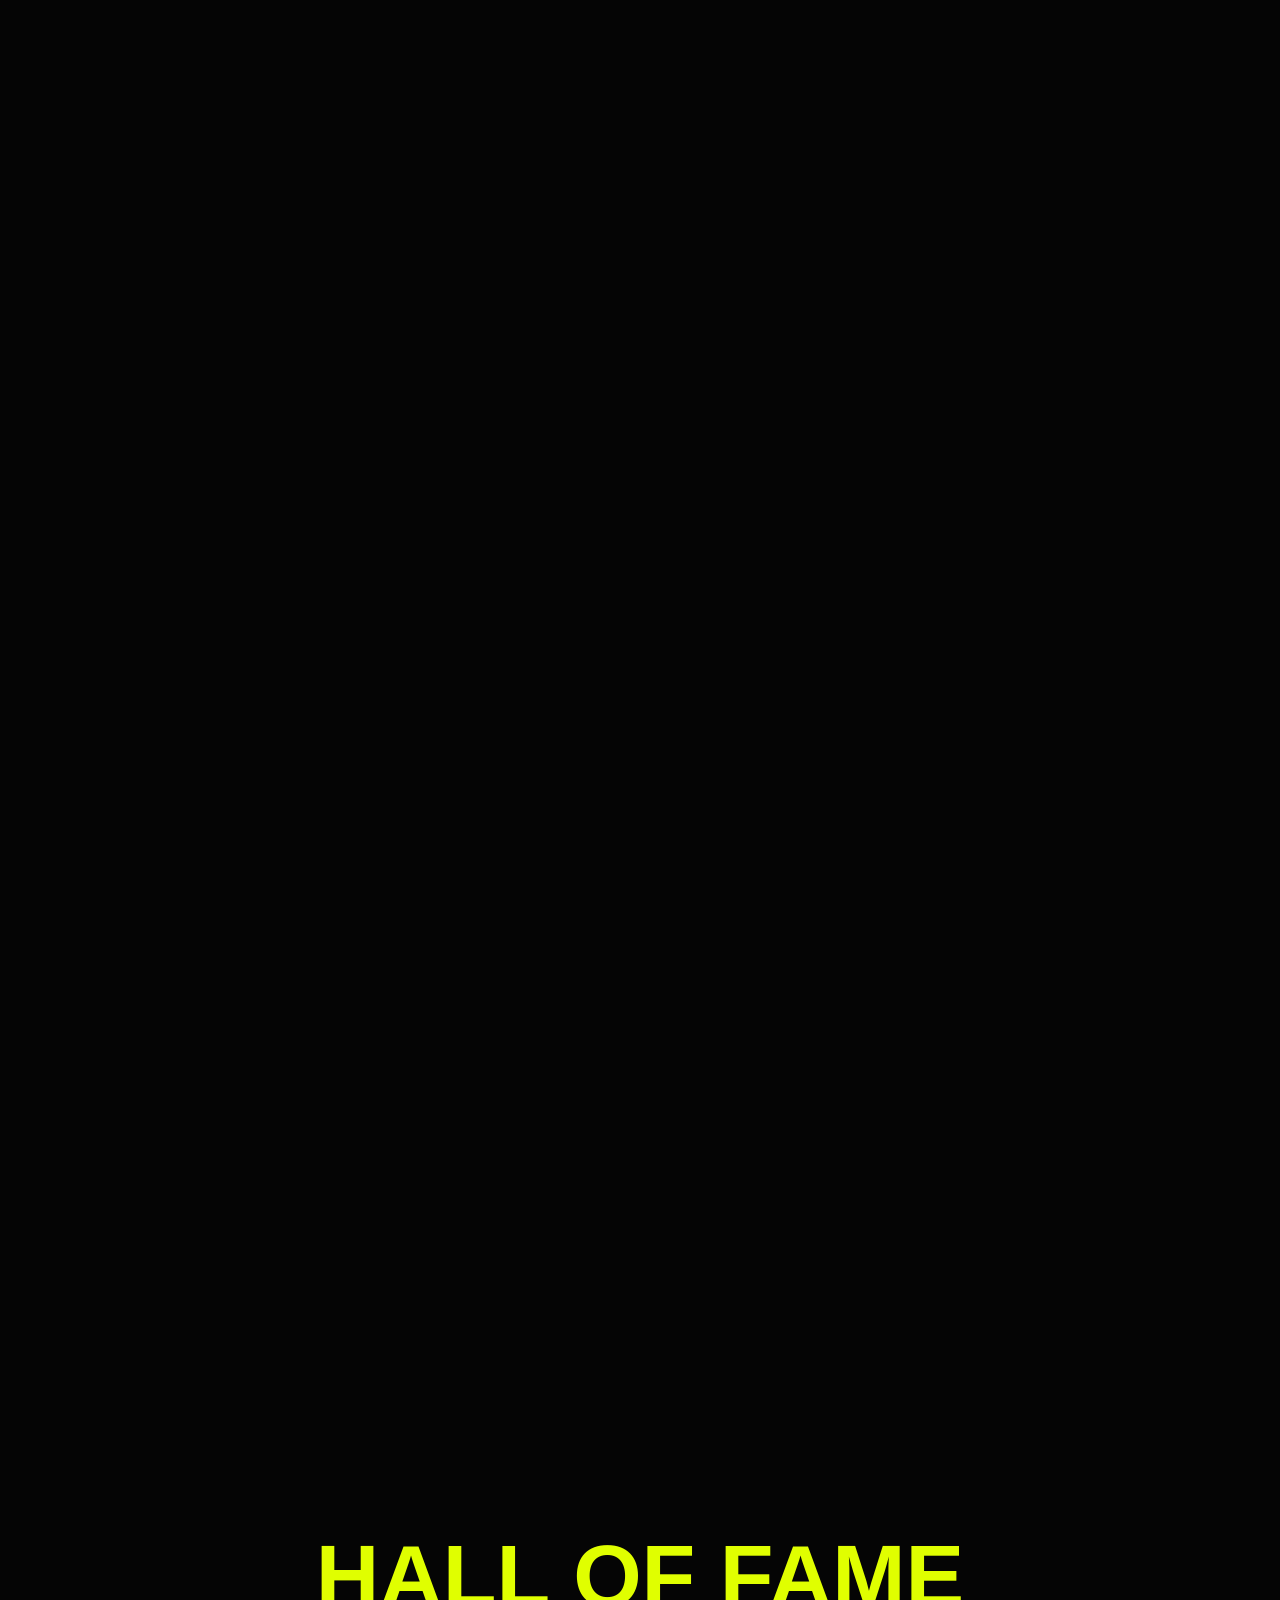
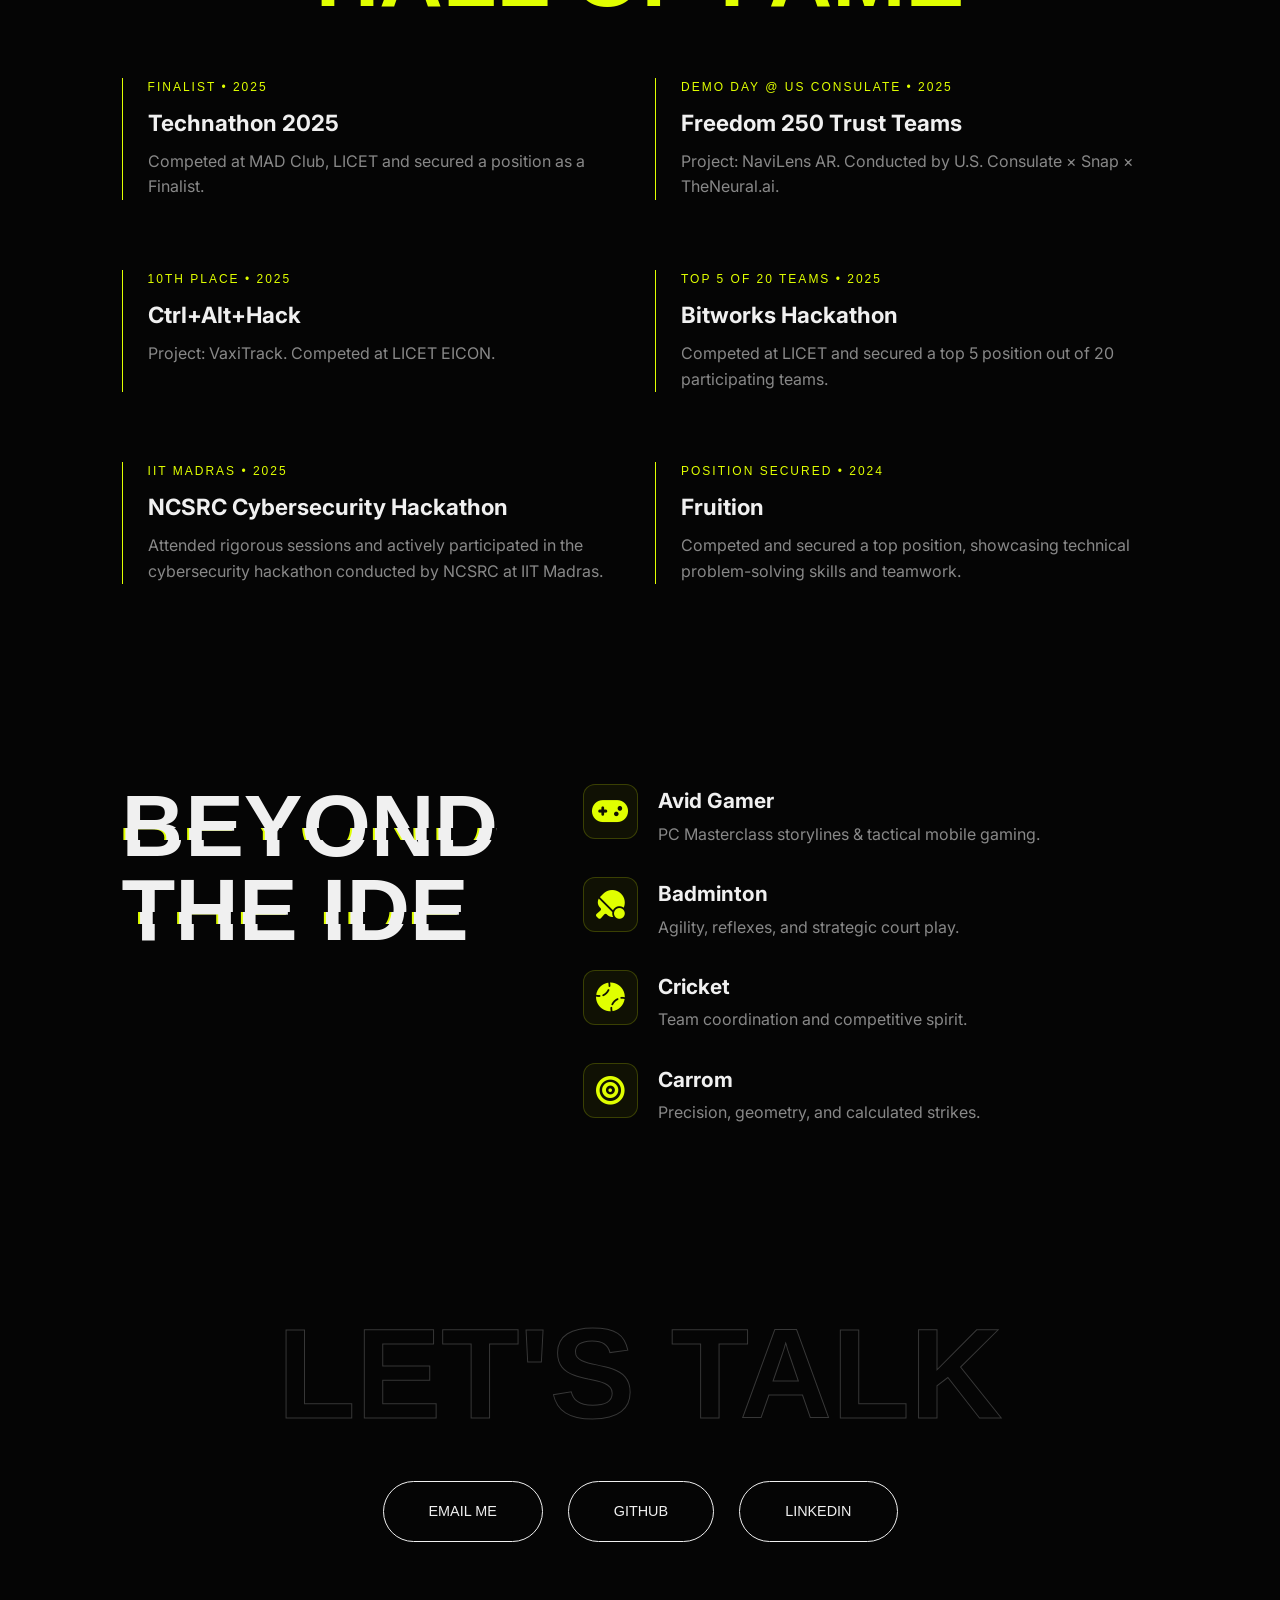
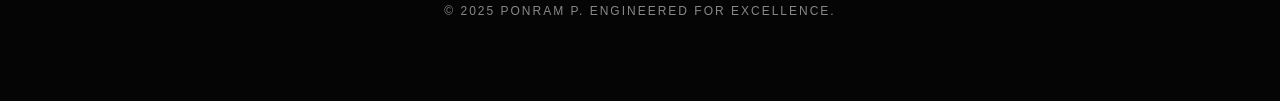
==== commit e7deb946: "fix: Rebuild Projects section with reference intro phrase staging, initial state at 01, and single-p" ====
--- a/index.html
+++ b/index.html
@@ -263,11 +263,16 @@
                alt="Interactive Architectures" width="1200" height="800"
                onerror="if(this.src!==this.dataset.fallback)this.src=this.dataset.fallback;">
 
+          <!-- Reference Introductory Statement -->
+          <p class="cg-phrase" id="cg-phrase">
+            Each project is a chance to <span class="cg-accent">learn</span>, <span class="cg-accent">experiment</span> and push my limits.
+          </p>
+
           <!-- Minimal Center Floating Typography UI -->
-          <div class="cg-center-ui" id="cg-center-ui">
+          <div class="cg-center-ui" id="cg-center-ui" style="opacity:0; transform:translateY(15px);">
             <div class="cg-counter" id="cg-counter">01 / 06</div>
             <h2 class="cg-title" id="cg-title">SMART WEB PENTESTING</h2>
-            <a href="https://github.com/ponram06" target="_blank" rel="noopener noreferrer" class="cg-btn" id="cg-btn" style="display:inline-flex;">
+            <a href="https://github.com/ponram06" target="_blank" rel="noopener noreferrer" class="cg-btn" id="cg-btn">
               VIEW PROJECT <span class="cg-btn-arrow">→</span>
             </a>
           </div>
--- a/css/style.css
+++ b/css/style.css
@@ -1027,7 +1027,7 @@
   .goal-card p { font-size: 0.85rem; }
 }
 
-/* ─── Circular Gallery Showcase (Compact Panel + Unobscured 3D Orbit) ─── */
+/* ─── Circular Gallery Showcase (Reference Architecture + Intro Phrase) ─── */
 .circle-gallery {
   position: relative;
   height: 600vh;
@@ -1048,7 +1048,7 @@
 
 .cg-img {
   position: absolute;
-  width: clamp(140px, 14vw, 210px);
+  width: clamp(150px, 13vw, 210px);
   aspect-ratio: 3/2;
   transform-style: preserve-3d;
   transition: filter 0.35s cubic-bezier(0.2, 0, 0.2, 1), box-shadow 0.35s ease;
@@ -1063,110 +1063,95 @@
   will-change: transform;
 }
 
-/* Compact Center Project Information Panel (Secondary to 3D Orbit) */
-.cg-info-panel {
+/* Reference Introductory Statement */
+.cg-phrase {
+  position: absolute;
+  font-family: var(--font-display);
+  font-size: clamp(1.6rem, 3.2vw, 3.2rem);
+  color: var(--text-primary);
+  text-align: center;
+  max-width: 640px;
+  line-height: 1.35;
+  will-change: opacity, transform;
+  z-index: 900;
+  pointer-events: none;
+}
+
+.cg-phrase .word {
+  display: inline-block;
+  opacity: 0;
+  filter: blur(8px);
+  will-change: opacity, filter;
+}
+
+.cg-accent {
+  color: var(--accent);
+}
+
+/* Minimal Floating Typography Center Project UI */
+.cg-center-ui {
   position: absolute;
   z-index: 500;
   text-align: center;
-  width: min(85vw, 480px);
-  max-height: 380px;
-  padding: 1.35rem 1.6rem;
-  background: rgba(8, 8, 8, 0.65);
-  backdrop-filter: blur(14px);
-  -webkit-backdrop-filter: blur(14px);
-  border: 1px solid rgba(255, 255, 255, 0.12);
-  border-radius: 16px;
-  box-shadow: 0 20px 50px rgba(0, 0, 0, 0.8);
-  pointer-events: auto;
-  will-change: transform, opacity;
-  transition: border-color 0.3s ease, box-shadow 0.3s ease;
-}
-
-.cg-info-panel:hover {
-  border-color: rgba(224, 255, 0, 0.4);
-  box-shadow: 0 20px 60px rgba(224, 255, 0, 0.12);
+  width: min(85vw, 460px);
+  padding: 0 1rem;
+  pointer-events: none;
+  will-change: transform, opacity, filter;
 }
 
 .cg-counter {
   font-family: var(--font-display);
-  font-size: 0.72rem;
+  font-size: clamp(0.75rem, 0.95vw, 0.92rem);
   font-weight: 700;
   letter-spacing: 0.15em;
   color: var(--accent);
-  margin-bottom: 0.35rem;
+  margin-bottom: 0.4rem;
   text-transform: uppercase;
+  text-shadow: 0 0 15px var(--accent-glow);
 }
 
 .cg-title {
   font-family: var(--font-main);
-  font-size: clamp(1.2rem, 1.8vw, 1.6rem);
-  font-weight: 700;
-  line-height: 1.25;
-  color: var(--text-primary);
-  margin-bottom: 0.4rem;
+  font-size: clamp(1.6rem, 2.8vw, 2.6rem);
+  font-weight: 800;
+  line-height: 1.18;
+  color: #ffffff;
+  text-transform: uppercase;
   letter-spacing: -0.02em;
-}
-
-.cg-desc {
-  font-family: var(--font-main);
-  font-size: clamp(0.78rem, 0.9vw, 0.88rem);
-  line-height: 1.45;
-  color: var(--text-secondary);
-  margin-bottom: 0.75rem;
-  display: -webkit-box;
-  -webkit-line-clamp: 3;
-  -webkit-box-orient: vertical;
-  overflow: hidden;
-}
-
-.cg-tags {
-  display: flex;
-  justify-content: center;
-  flex-wrap: wrap;
-  gap: 0.35rem;
-  margin-bottom: 0.85rem;
-}
-
-.cg-tag {
-  font-family: var(--font-main);
-  font-size: 0.65rem;
-  font-weight: 600;
-  letter-spacing: 0.05em;
-  text-transform: uppercase;
-  color: rgba(255, 255, 255, 0.75);
-  background: rgba(255, 255, 255, 0.06);
-  border: 1px solid rgba(255, 255, 255, 0.12);
-  padding: 0.22em 0.65em;
-  border-radius: 50px;
-}
-
-.cg-link {
+  margin-bottom: 1.1rem;
+  text-shadow: 0 4px 25px rgba(0, 0, 0, 0.95);
+}
+
+.cg-btn {
+  pointer-events: auto;
   display: inline-flex;
   align-items: center;
   gap: 0.4rem;
   font-family: var(--font-display);
   font-size: 0.72rem;
   font-weight: 700;
-  letter-spacing: 0.08em;
+  letter-spacing: 0.1em;
   color: var(--accent);
   text-decoration: none;
-  padding: 0.45em 1.1em;
+  padding: 0.48em 1.3em;
   border: 1px solid var(--accent);
   border-radius: 50px;
-  transition: all 0.3s ease;
-}
-
-.cg-link:hover {
+  background: transparent;
+  transition: background 0.3s ease, color 0.3s ease, transform 0.3s ease, box-shadow 0.3s ease;
+}
+
+.cg-btn:hover {
   background: var(--accent);
   color: #000;
+  transform: scale(1.05);
   box-shadow: 0 0 20px var(--accent-glow);
 }
 
-.cg-arrow {
+.cg-btn-arrow {
   transition: transform 0.3s ease;
 }
 
-.cg-link:hover .cg-arrow {
+.cg-btn:hover .cg-btn-arrow {
   transform: translateX(4px);
 }
 
@@ -1185,7 +1170,7 @@
   .cg-img {
     position: relative;
     width: 100%;
-    max-width: 340px;
+    max-width: 320px;
     aspect-ratio: 3/2;
     opacity: 1 !important;
     transform: none !important;
@@ -1193,16 +1178,30 @@
     overflow: hidden;
     filter: none !important;
   }
-  .cg-info-panel {
+  .cg-phrase {
+    position: relative;
+    opacity: 1 !important;
+    transform: none !important;
+    font-size: 1.4rem;
+    margin-bottom: 20px;
+  }
+  .cg-phrase .word {
+    opacity: 1 !important;
+    filter: none !important;
+  }
+  .cg-center-ui {
     position: relative;
     opacity: 1 !important;
     transform: none !important;
     width: 100%;
-    max-width: 340px;
-    margin-top: 10px;
-    padding: 1.4rem 1.2rem;
-  }
-}
-
-
-
+    margin-top: 15px;
+    padding: 0;
+  }
+  .cg-title {
+    font-size: 1.6rem;
+  }
+}
+
+
+
+
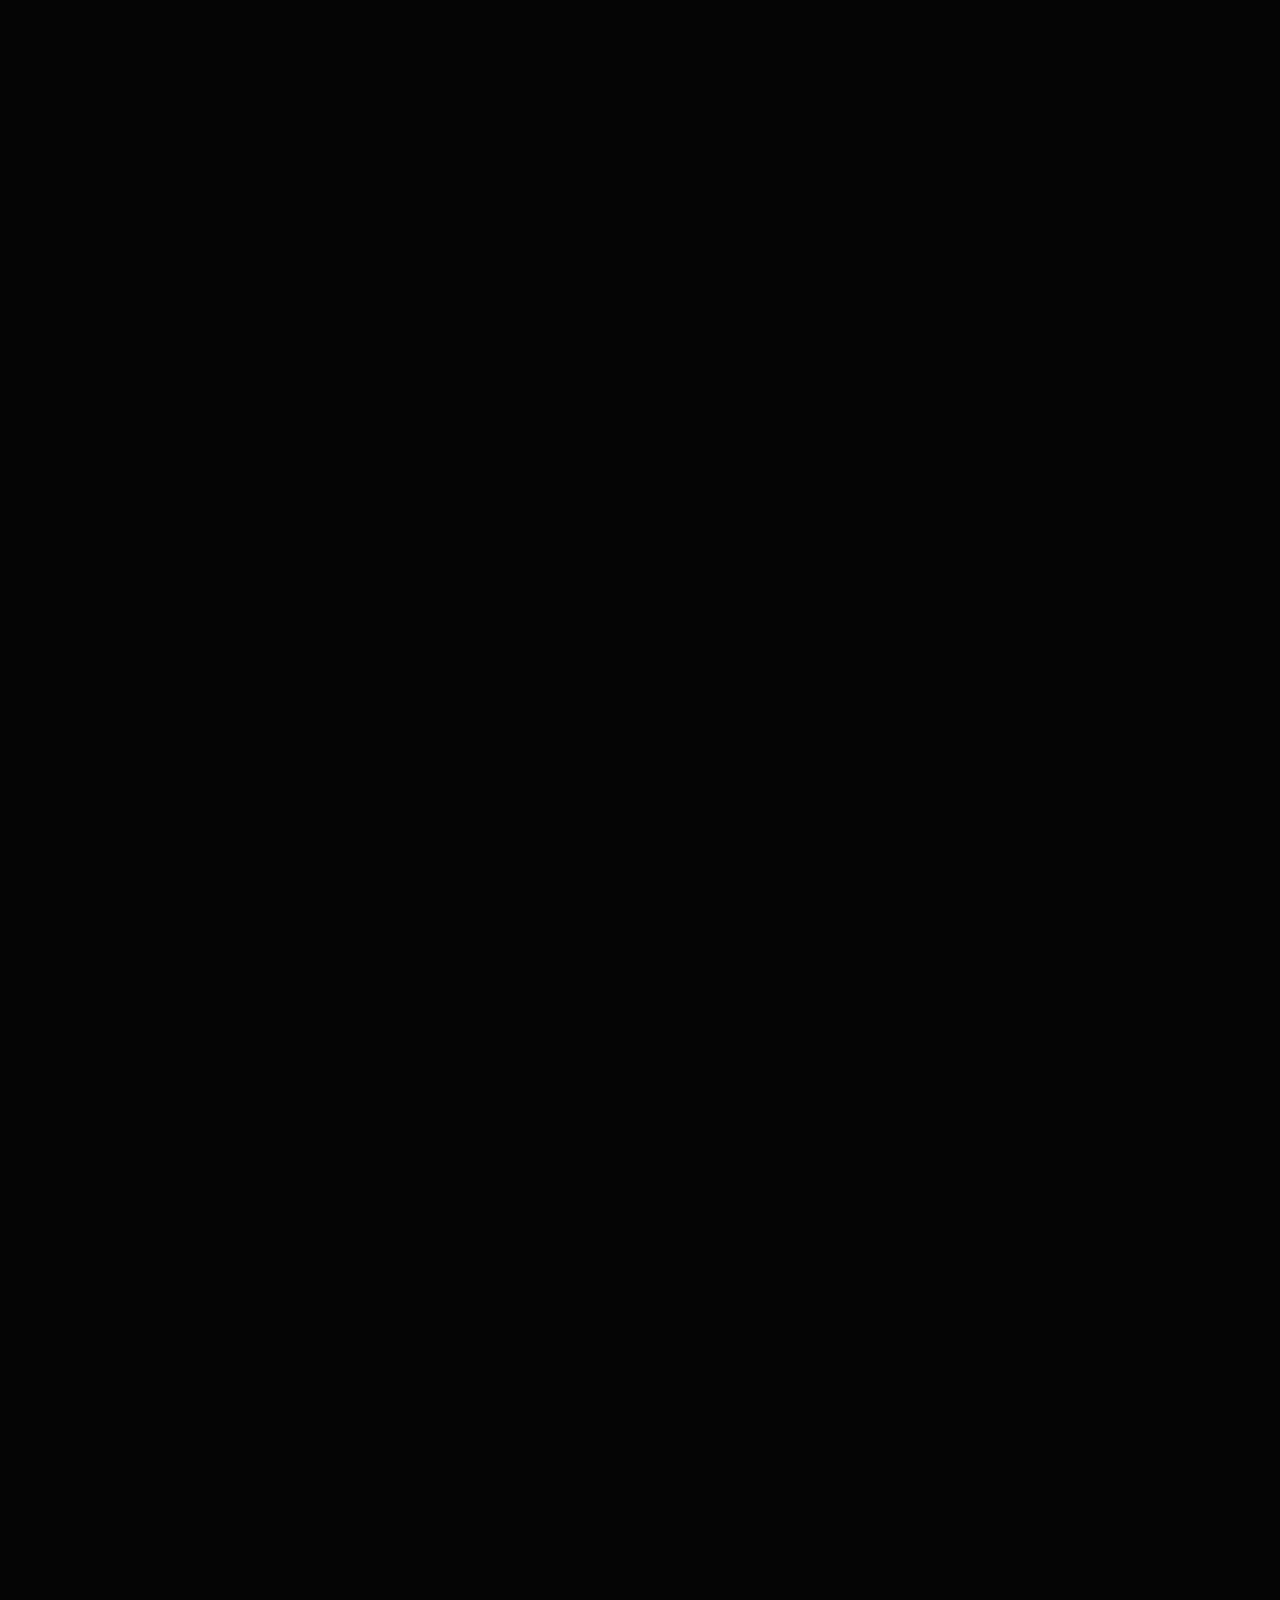
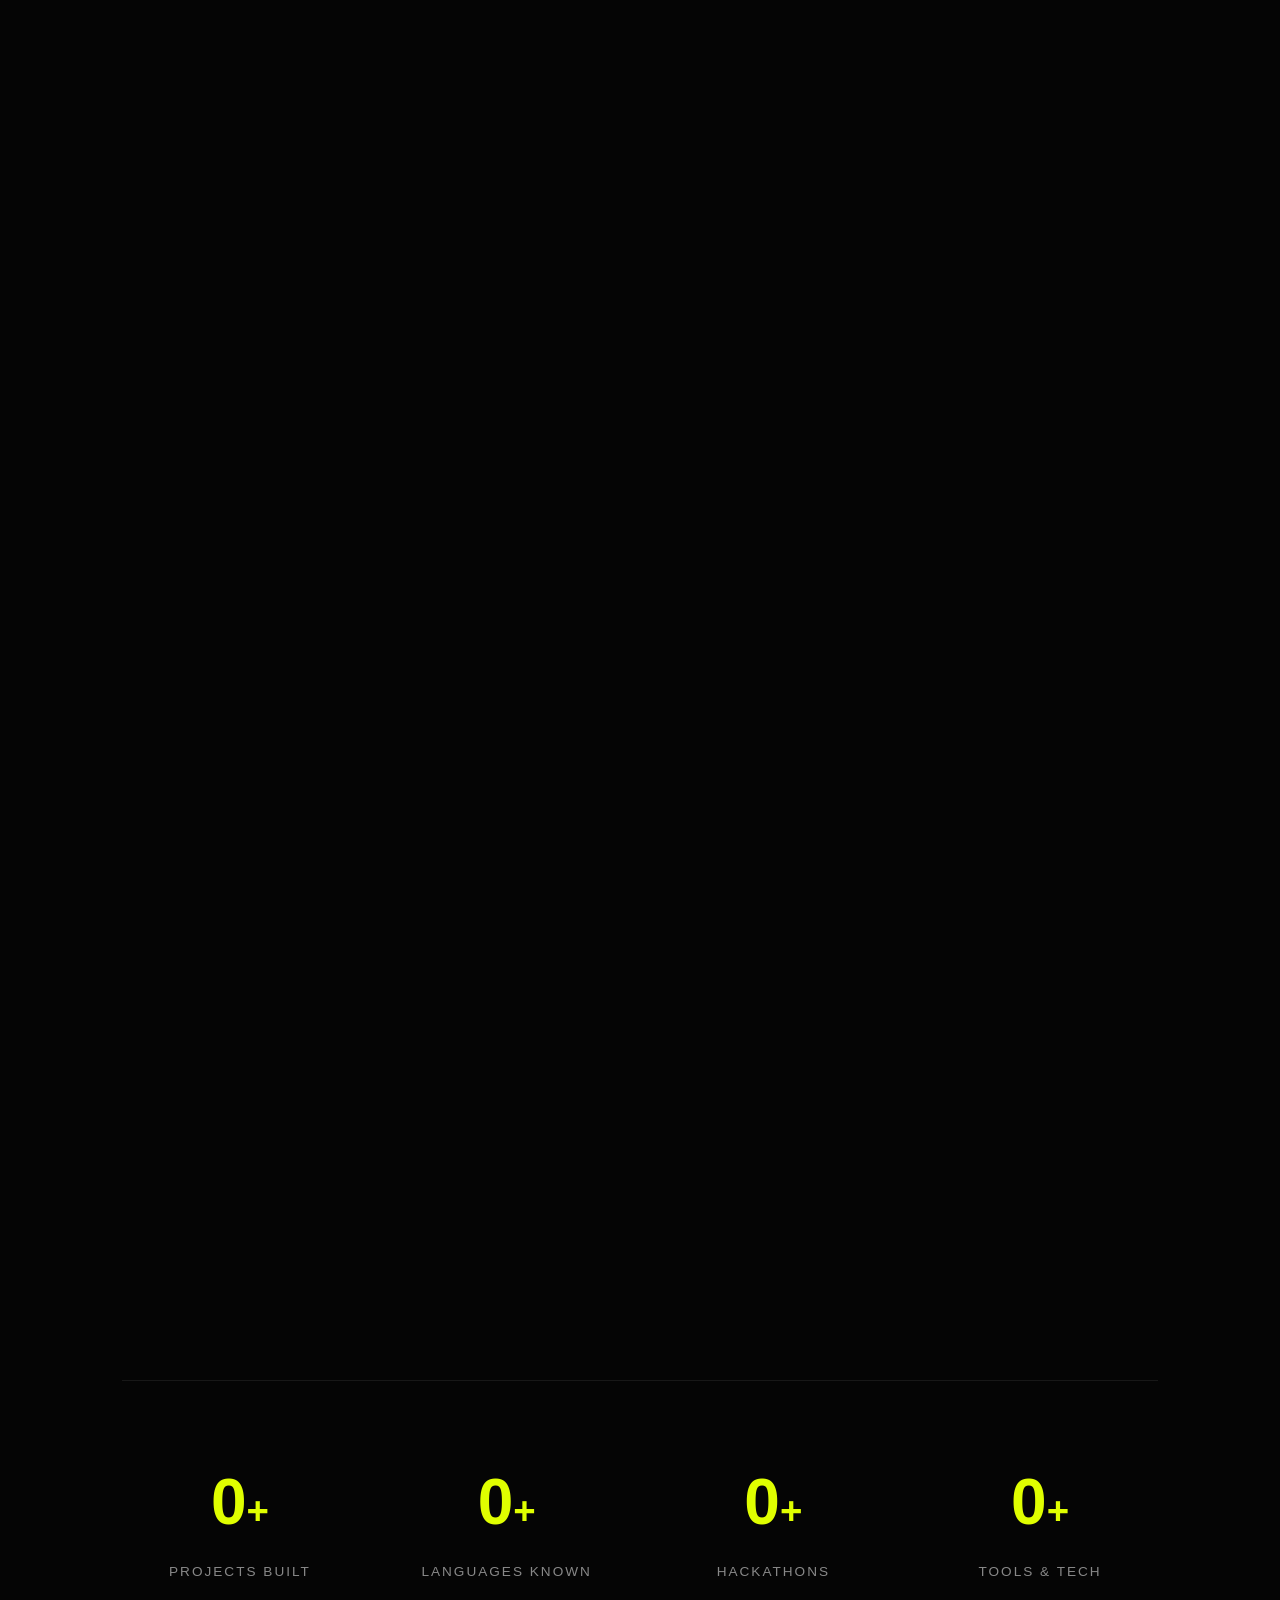
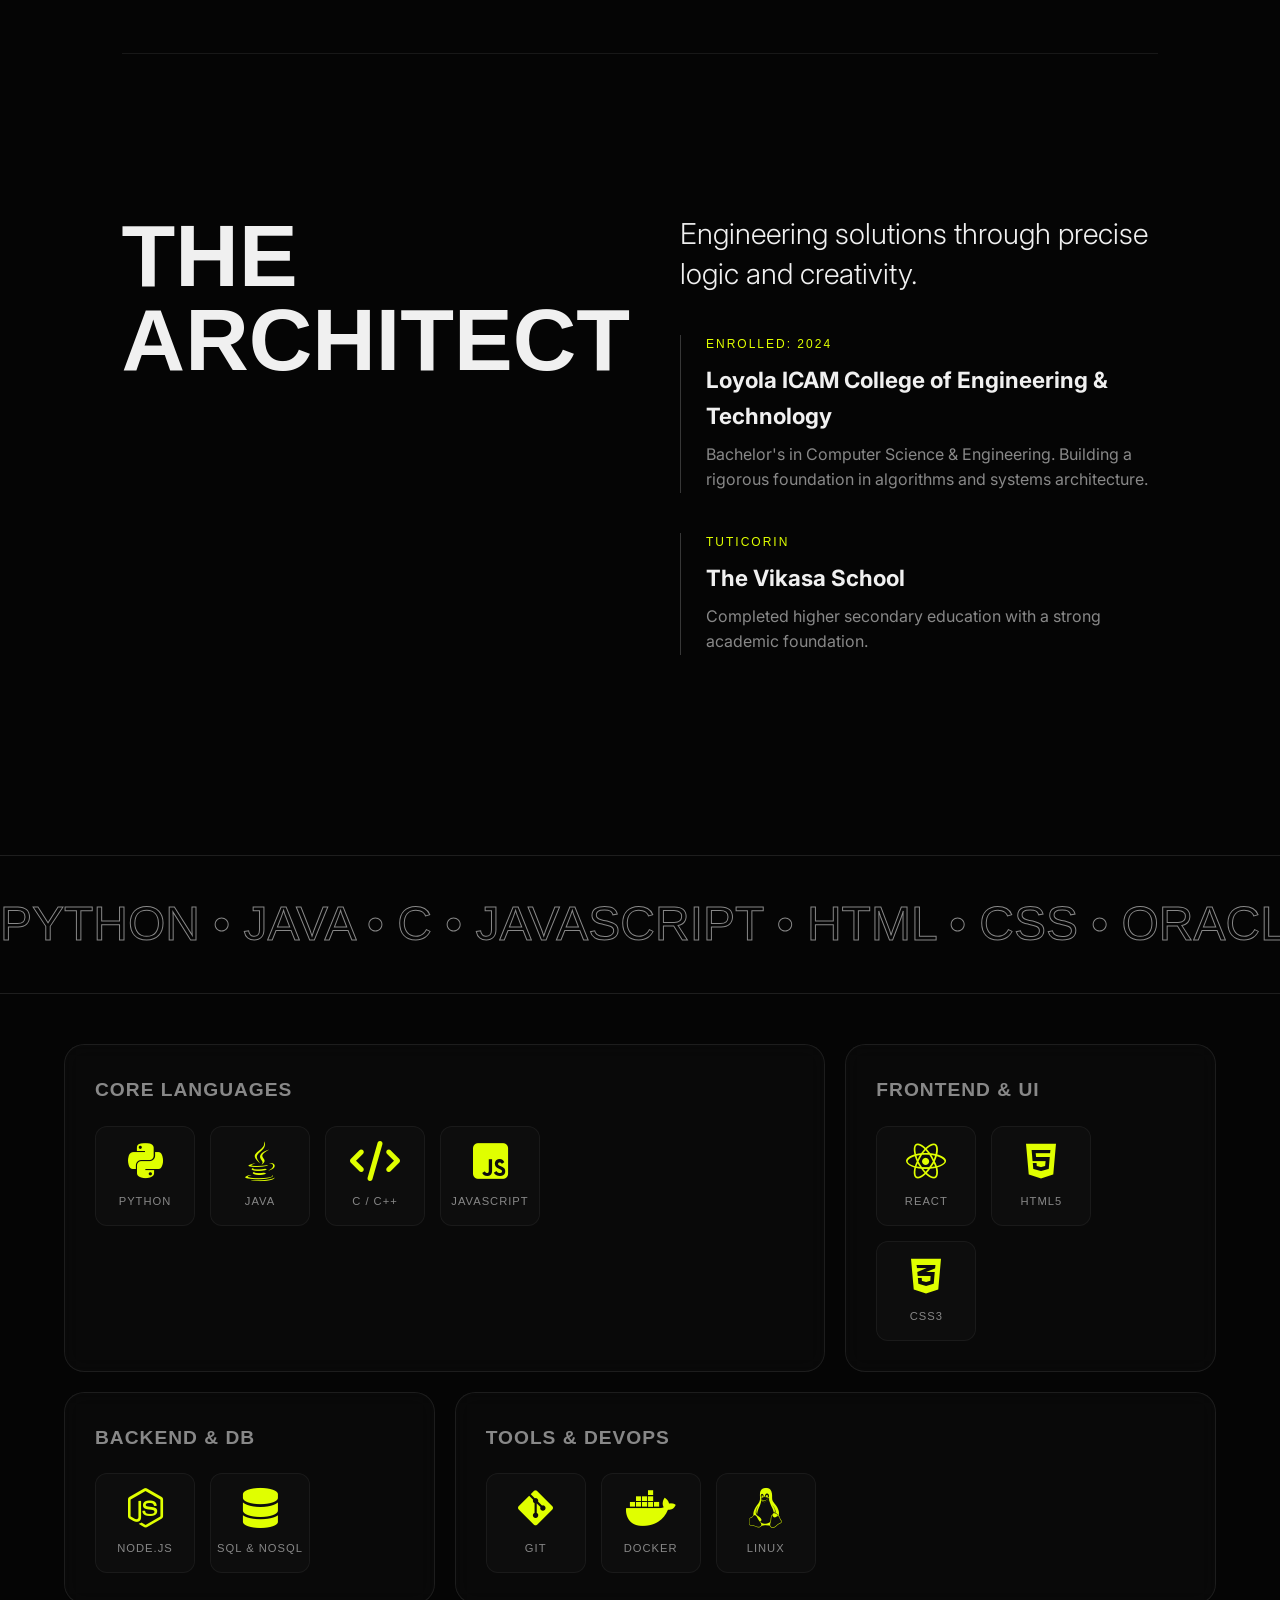
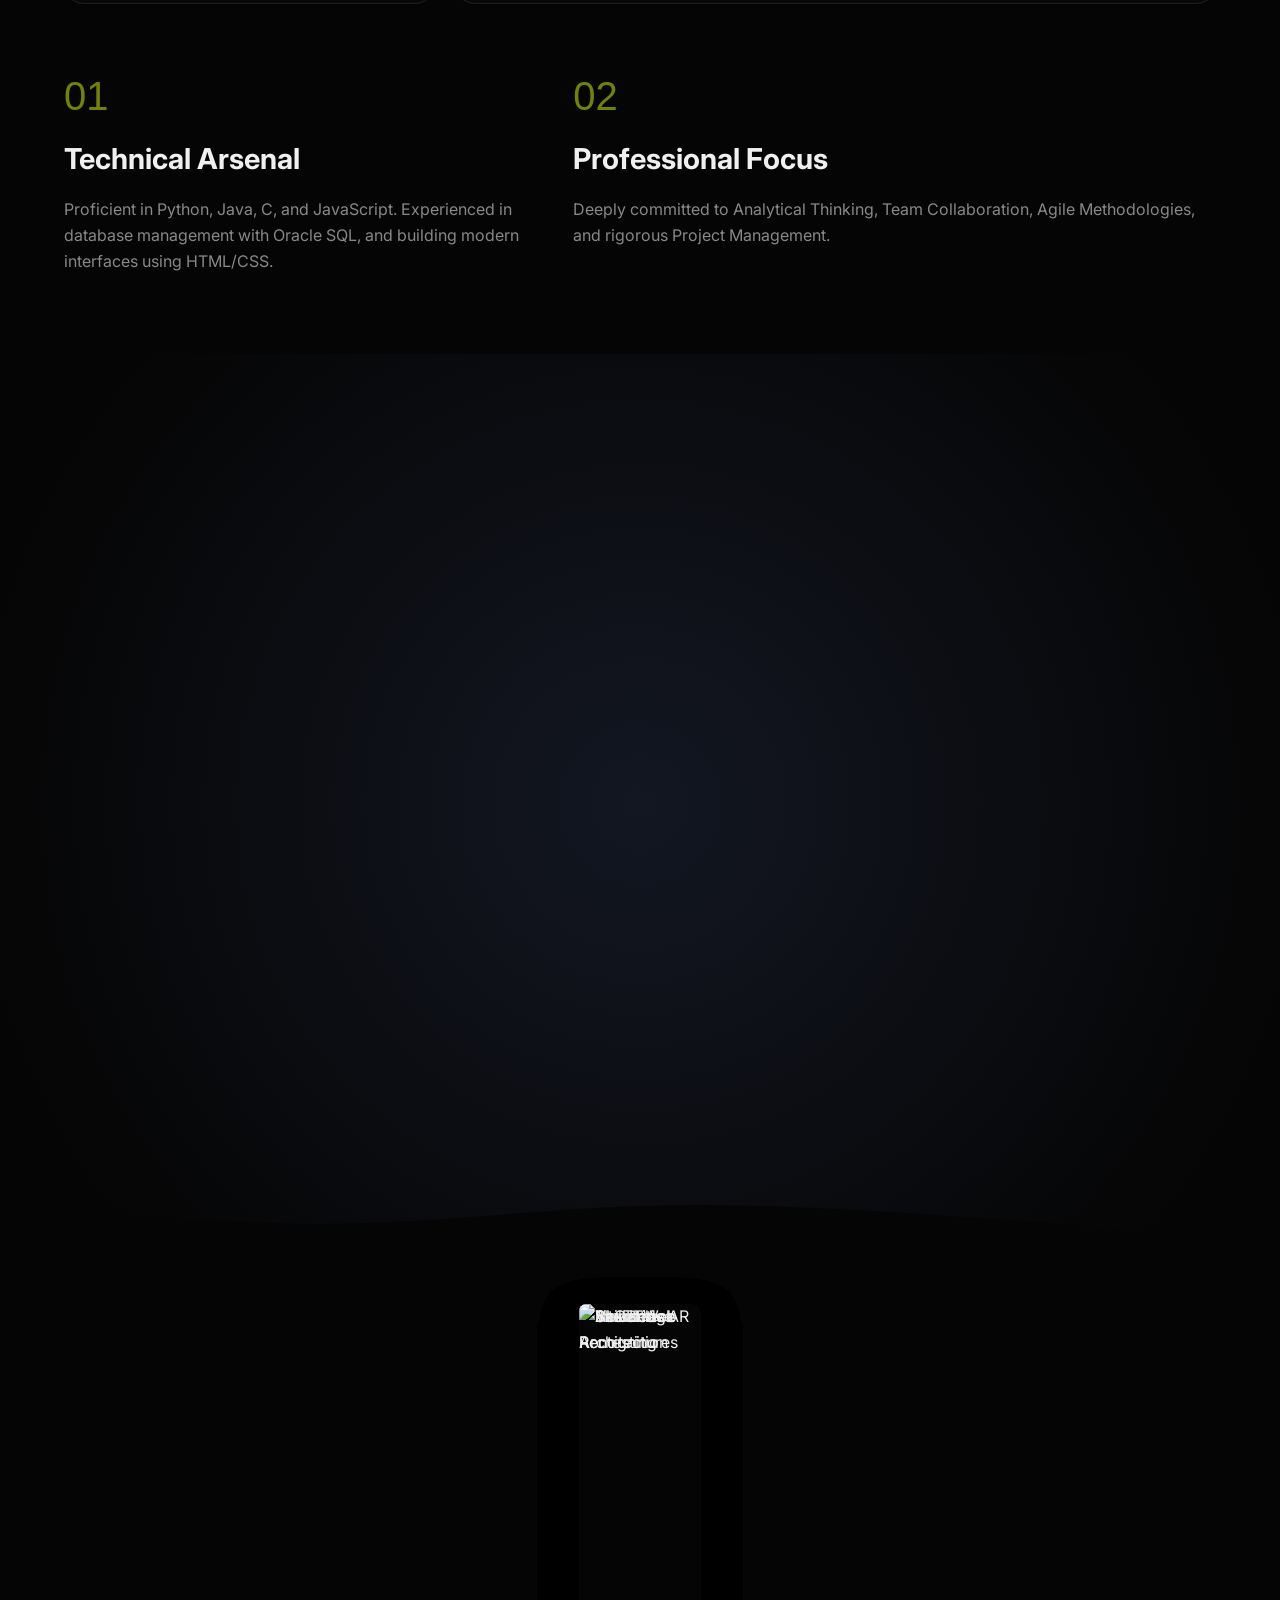
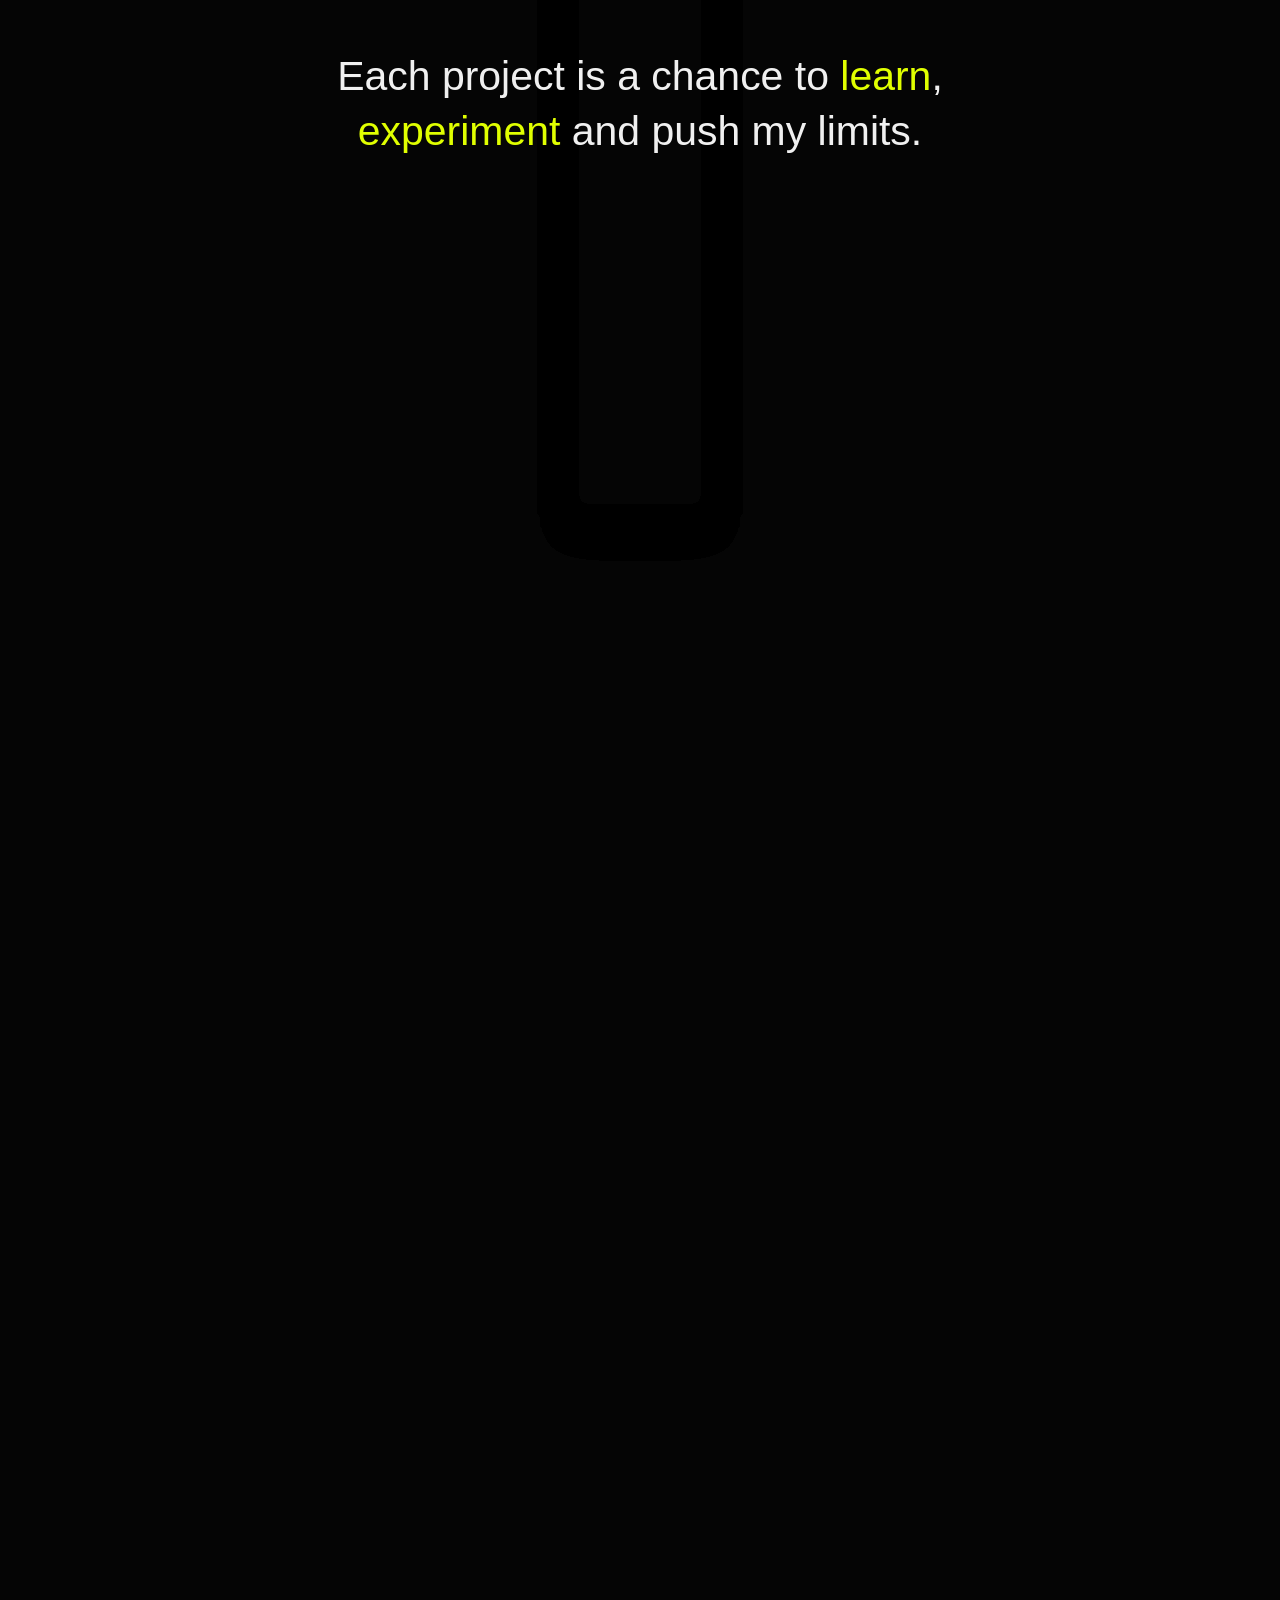
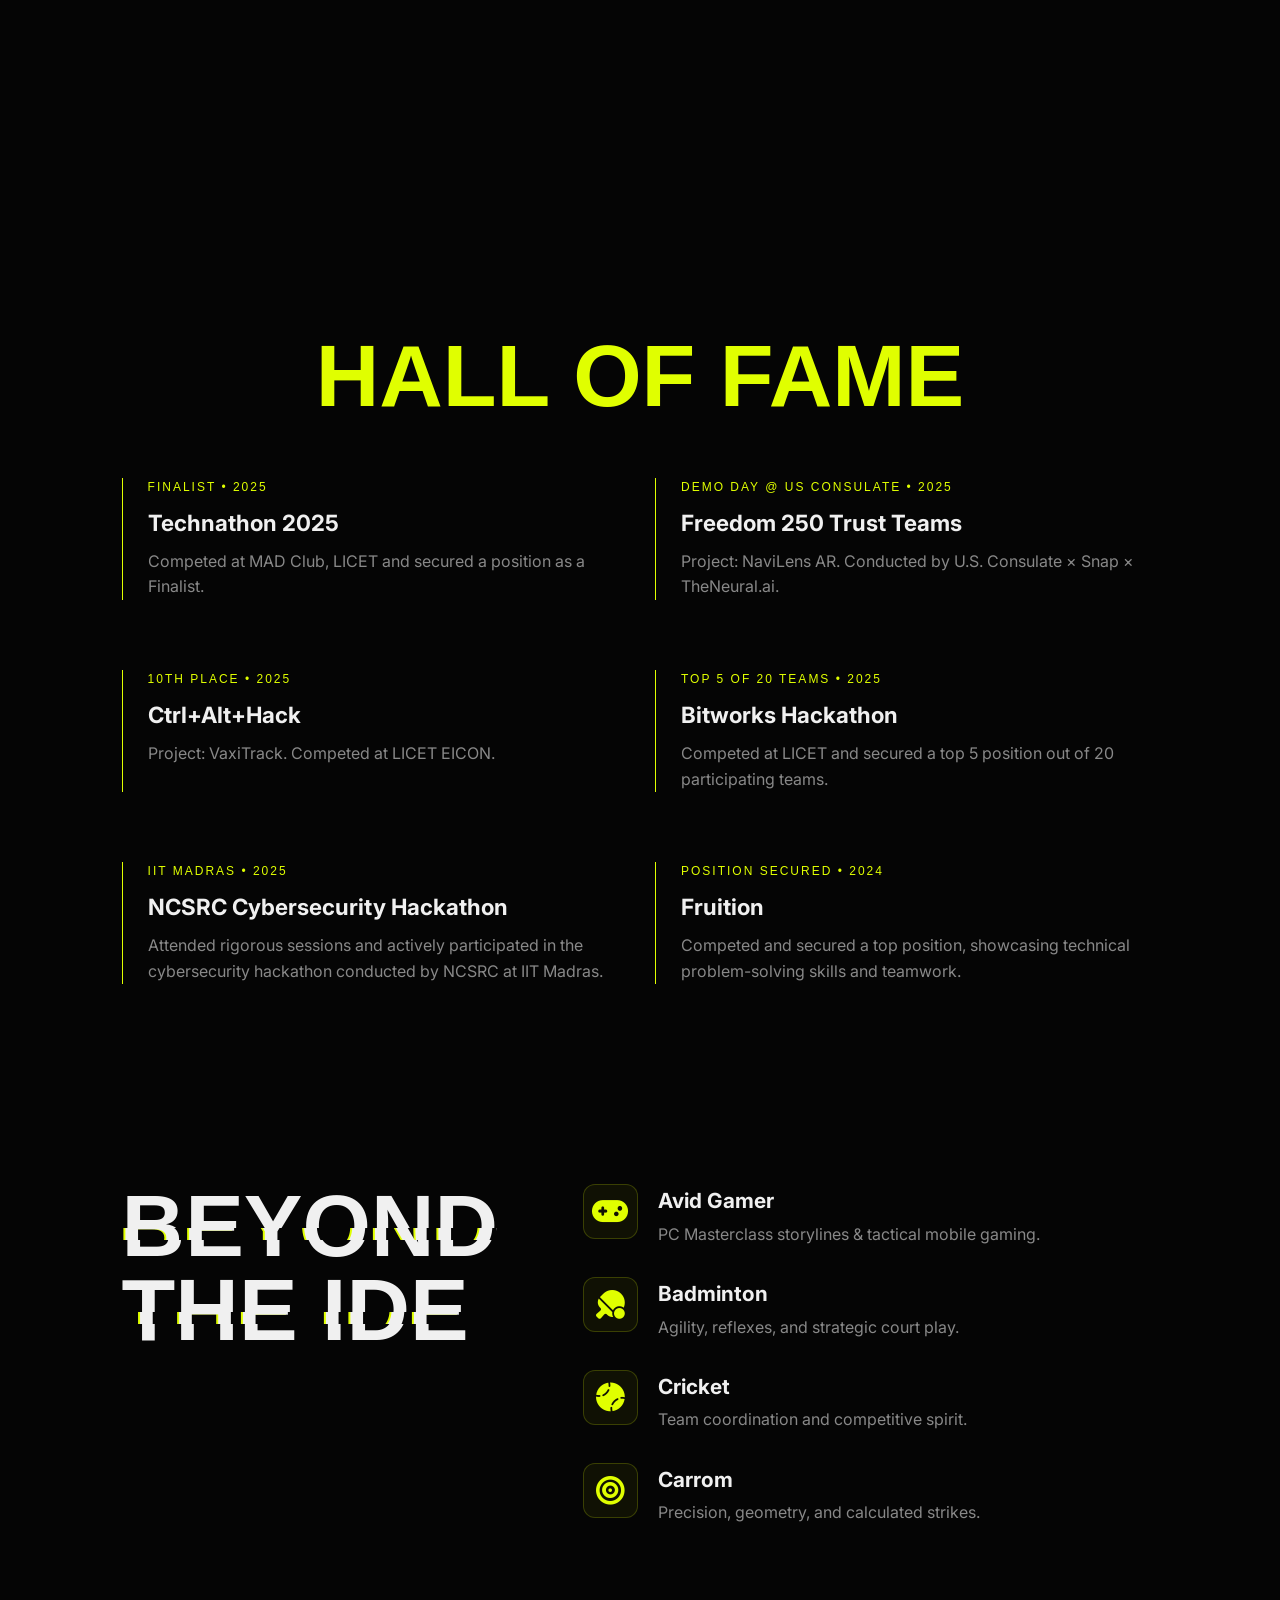
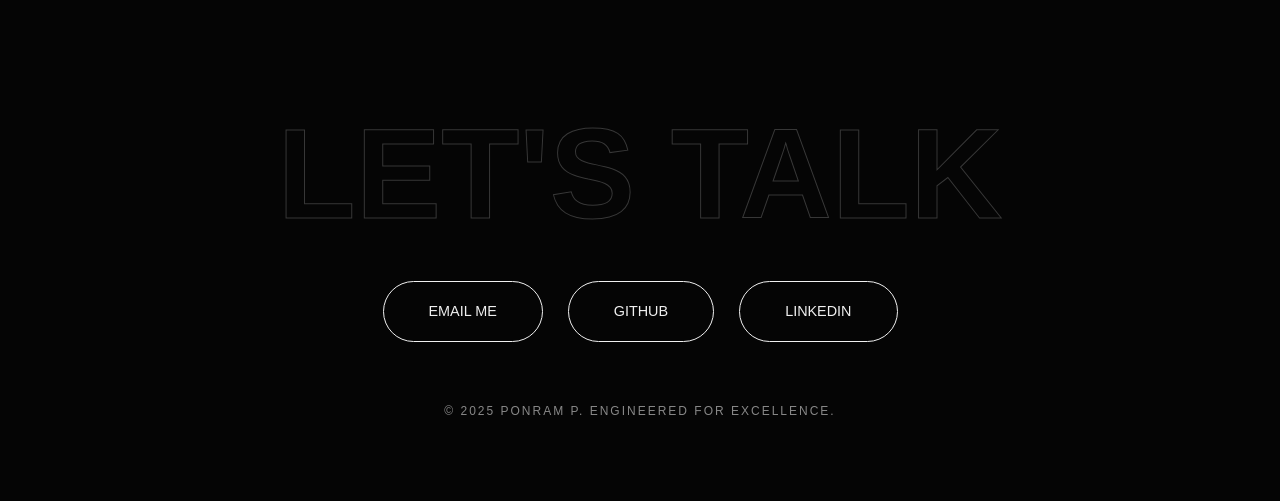
==== commit 203e40b7: "feat: Implement 5-stage scroll-driven cinematic anime hero sequence and UI enhancements" ====
--- a/index.html
+++ b/index.html
@@ -71,29 +71,80 @@
   <main id="smooth-wrapper">
     <div id="smooth-content">
       
-      <!-- Hero Section -->
-      <section id="Intro" class="hero section hero-section">
-        <div class="container">
-          <div class="hero-layout">
-            <div class="hero-left">
-              <p class="hero-subtitle">COMPUTER SCIENCE ENGINEERING</p>
-              <div class="reveal-mask">
-                <h1 class="hero-title">PONRAM</h1>
-              </div>
-              <p class="hero-desc">Crafting logic. Solving problems. Pushing the boundaries of code and performance.</p>
-            </div>
-            <div class="hero-right">
-              <div class="profile-frame">
-                <img src="images/profile.jpeg" alt="Ponram P" onerror="this.src='https://via.placeholder.com/400x500/111111/e0ff00?text=Profile+Photo';">
-              </div>
-            </div>
-          </div>
-        </div>
-        <div class="scroll-indicator">
-          <span>SCROLL</span>
-          <div class="line"></div>
-        </div>
-      </section>
+      <!-- Hero Cinematic Scroll & Shatter Sequence -->
+      <div id="hero-scroll-wrapper" class="hero-scroll-wrapper">
+        <section id="Intro" class="hero-pinned-section" aria-label="Hero">
+          
+          <!-- Persistent Left Sidebar -->
+          <div class="hero-left-sidebar">
+            <div class="hero-progress-group">
+              <span class="hero-progress-percent" id="hero-progress-percent">0%</span>
+              <span class="hero-progress-label" id="hero-progress-label">INITIAL HERO</span>
+            </div>
+            <div class="hero-sidebar-static">
+              <p class="sidebar-eyebrow">COMPUTER SCIENCE ENGINEERING</p>
+              <p class="sidebar-tagline">Crafting logic. Solving problems. Pushing the boundaries of code and performance.</p>
+            </div>
+            <div class="hero-scroll-hint" id="hero-scroll-hint">
+              <span>SCROLL</span>
+              <div class="line"></div>
+            </div>
+          </div>
+
+          <!-- Hero Centered Typography Box -->
+          <div class="hero-content-box" id="hero-content-box">
+            <div class="hero-title-group" id="hero-title-group">
+              <span class="hero-name-left" id="hero-name-left">PONR</span>
+              <span class="hero-name-right" id="hero-name-right">AM <span>P.</span></span>
+              <span class="hero-name-left" id="hero-name-left">PONRAM</span>
+              <span class="hero-name-right" id="hero-name-right"><span>P.</span></span>
+            </div>
+            
+            <div class="hero-meta-box" id="hero-meta-box">
+              <p class="hero-meta-subtitle">COMPUTER SCIENCE ENGINEERING</p>
+              <p class="hero-meta-desc">Crafting logic. Solving problems. Pushing the boundaries of code and performance.</p>
+            </div>
+          </div>
+
+          <!-- Centered Cinematic Video Container with Canvas -->
+          <div class="hero-video-container" id="hero-video-container">
+            <canvas id="hero-canvas"></canvas>
+            <video id="hero-video" src="Anime_character_writing_in_notebook_202608292252.mp4" muted playsinline preload="auto" style="display: none;"></video>
+          <!-- Centered Cinematic Images Container (5 Stage Images) -->
+          <div class="hero-images-container" id="hero-images-container">
+            <img src="images/1.png" id="hero-img-1" class="hero-stage-img" alt="Wide Desk Lamp">
+            <img src="images/2.png" id="hero-img-2" class="hero-stage-img" alt="Notebook Resting">
+            <img src="images/3.png" id="hero-img-3" class="hero-stage-img" alt="Poised Pen">
+            <img src="images/4.png" id="hero-img-4" class="hero-stage-img" alt="Mid-Writing">
+            <img src="images/5.png" id="hero-img-5" class="hero-stage-img" alt="Completed Writing">
+          </div>
+
+          <!-- Dark Overlay for transition into About -->
+          <!-- Persistent Right Dots -->
+          <div class="hero-right-dots" id="hero-right-dots">
+            <div class="dot active" data-stage="0"></div>
+            <div class="dot" data-stage="1"></div>
+            <div class="dot" data-stage="2"></div>
+            <div class="dot" data-stage="3"></div>
+            <div class="dot" data-stage="4"></div>
+            <div class="dot" data-stage="5"></div>
+            <div class="dot" data-stage="6"></div>
+          </div>
+
+          <!-- About Me Reveal (Stage 7) -->
+          <div class="about-me-reveal" id="about-me-reveal">ABOUT ME</div>
+
+          <!-- Dark Vignette Overlay for transition into About -->
+          <div class="hero-vignette-overlay" id="hero-vignette-overlay"></div>
+
+          <!-- Scroll Indicator Hint -->
+          <div class="hero-scroll-indicator" id="hero-scroll-indicator">
+            <span>SCROLL</span>
+            <div class="line"></div>
+          </div>
+
+        </section>
+      </div><!-- /hero-scroll-wrapper -->
 
       <!-- Stats Counter Section -->
       <section id="Stats" class="stats section compact-section">
@@ -231,37 +282,25 @@
       <section class="circle-gallery" id="Projects">
         <div class="circle-gallery-pin" id="circle-gallery-pin">
           
-          <!-- 6 Project Cover Images (Local path with Unsplash fallback) -->
-          <img class="cg-img"
-               src="images/project-pentest.jpeg"
-               data-fallback="https://images.unsplash.com/photo-1550751827-4bd374c3f58b?q=80&w=1200&auto=format&fit=crop"
-               alt="Smart Web Pentesting" width="1200" height="800"
-               onerror="if(this.src!==this.dataset.fallback)this.src=this.dataset.fallback;">
-          <img class="cg-img"
-               src="images/project-skillbridge.jpeg"
-               data-fallback="https://images.unsplash.com/photo-1522071820081-009f0129c71c?q=80&w=1200&auto=format&fit=crop"
-               alt="SkillBridge" width="1200" height="800"
-               onerror="if(this.src!==this.dataset.fallback)this.src=this.dataset.fallback;">
-          <img class="cg-img"
-               src="images/project-navilens.jpeg"
-               data-fallback="https://images.unsplash.com/photo-1592478411213-6153e4ebc07d?q=80&w=1200&auto=format&fit=crop"
-               alt="NaviLens AR" width="1200" height="800"
-               onerror="if(this.src!==this.dataset.fallback)this.src=this.dataset.fallback;">
-          <img class="cg-img"
-               src="images/project-vaxitrack.jpeg"
-               data-fallback="https://images.unsplash.com/photo-1576091160399-112ba8d25d1d?q=80&w=1200&auto=format&fit=crop"
-               alt="Vaxi-Track" width="1200" height="800"
-               onerror="if(this.src!==this.dataset.fallback)this.src=this.dataset.fallback;">
-          <img class="cg-img"
-               src="images/project-cattle.jpeg"
-               data-fallback="https://images.unsplash.com/photo-1570042225831-d98fa7577f1e?q=80&w=1200&auto=format&fit=crop"
-               alt="AI Cattle Recognition" width="1200" height="800"
-               onerror="if(this.src!==this.dataset.fallback)this.src=this.dataset.fallback;">
-          <img class="cg-img"
-               src="images/project-architectures.jpeg"
-               data-fallback="https://images.unsplash.com/photo-1551288049-bebda4e38f71?q=80&w=1200&auto=format&fit=crop"
-               alt="Interactive Architectures" width="1200" height="800"
-               onerror="if(this.src!==this.dataset.fallback)this.src=this.dataset.fallback;">
+          <!-- 6 Project Cover Images -->
+          <img class="cg-img"
+               src="https://images.unsplash.com/photo-1550751827-4bd374c3f58b?q=80&w=1200&auto=format&fit=crop"
+               alt="Smart Web Pentesting" width="1200" height="800">
+          <img class="cg-img"
+               src="https://images.unsplash.com/photo-1522071820081-009f0129c71c?q=80&w=1200&auto=format&fit=crop"
+               alt="SkillBridge" width="1200" height="800">
+          <img class="cg-img"
+               src="https://images.unsplash.com/photo-1592478411213-6153e4ebc07d?q=80&w=1200&auto=format&fit=crop"
+               alt="NaviLens AR" width="1200" height="800">
+          <img class="cg-img"
+               src="https://images.unsplash.com/photo-1576091160399-112ba8d25d1d?q=80&w=1200&auto=format&fit=crop"
+               alt="Vaxi-Track" width="1200" height="800">
+          <img class="cg-img"
+               src="https://images.unsplash.com/photo-1570042225831-d98fa7577f1e?q=80&w=1200&auto=format&fit=crop"
+               alt="AI Cattle Recognition" width="1200" height="800">
+          <img class="cg-img"
+               src="https://images.unsplash.com/photo-1551288049-bebda4e38f71?q=80&w=1200&auto=format&fit=crop"
+               alt="Interactive Architectures" width="1200" height="800">
 
           <!-- Reference Introductory Statement -->
           <p class="cg-phrase" id="cg-phrase">
--- a/css/style.css
+++ b/css/style.css
@@ -180,55 +180,168 @@
 .info-block h3 { font-size: 1.4rem; margin-bottom: 8px; color: var(--text-primary); }
 .info-block p { color: var(--text-secondary); font-size: 1rem; }
 
-/* Hero */
-.hero-layout {
-  display: flex; justify-content: space-between;
-  align-items: center; gap: 50px;
-}
-.hero-left { flex: 1; }
-.hero-right { flex: 0 0 auto; }
-.hero-subtitle {
-  font-family: var(--font-display); color: var(--accent);
-  font-size: 0.95rem; letter-spacing: 4px; margin-bottom: 20px;
-}
-.hero-title {
+/* ═══════════════════════════════════════════════════════════════════════════
+   CINEMATIC HERO SCROLL & SHATTER SEQUENCE
+═══════════════════════════════════════════════════════════════════════════ */
+
+.hero-scroll-wrapper {
+  position: relative;
+  width: 100%;
+  height: 500vh;
+  overflow-x: clip;
+}
+
+#Intro.hero-pinned-section {
+  position: relative;
+  width: 100%;
+  height: 100vh;
+  overflow: hidden;
+  display: flex;
+  flex-direction: column;
+  align-items: center;
+  justify-content: center;
+  padding: 0 !important;
+  min-height: unset !important;
+  background-color: var(--bg-color);
+  z-index: 1;
+}
+
+/* Centered hero content box holding the title & meta */
+.hero-content-box {
+  position: absolute;
+  top: 0;
+  left: 0;
+  width: 100%;
+  height: 100%;
+  display: flex;
+  flex-direction: column;
+  align-items: center;
+  justify-content: center;
+  z-index: 3;
+  pointer-events: none;
+}
+
+.hero-title-group {
+  display: flex;
+  align-items: baseline;
+  justify-content: center;
+  gap: 0.35em;
+  width: 100%;
+  user-select: none;
+  white-space: nowrap;
+}
+
+.hero-name-left,
+.hero-name-right {
   font-family: var(--font-display);
-  font-size: clamp(2.4rem, 6.2vw, 5.2rem);
+  font-size: clamp(3.2rem, 9.5vw, 10rem);
+  font-weight: 700;
   line-height: 0.95;
-  margin-bottom: 25px;
   text-transform: uppercase;
-  white-space: nowrap;
   letter-spacing: -0.01em;
-}
-.hero-desc {
-  max-width: 500px; font-size: 1.2rem;
-  color: var(--text-secondary); font-weight: 300;
-}
-
-/* Profile Photo */
-.profile-frame {
-  width: 320px; height: 420px;
-  border: 1px solid var(--accent); position: relative;
-  box-shadow: 15px 15px 0px rgba(224, 255, 0, 0.1);
-  transition: transform 0.3s ease;
-}
-.profile-frame:hover {
-  transform: translate(-8px, -8px);
-  box-shadow: 25px 25px 0px rgba(224, 255, 0, 0.2);
-}
-.profile-frame img {
-  width: 100%; height: 100%; object-fit: cover; display: block;
-  filter: grayscale(100%) contrast(1.2); transition: filter 0.5s ease;
-}
-.profile-frame:hover img { filter: grayscale(0%) contrast(1); }
-
-.scroll-indicator {
-  position: absolute; bottom: 40px; left: 5%;
-  display: flex; align-items: center; gap: 15px;
-  font-size: 0.8rem; letter-spacing: 2px;
-  font-family: var(--font-display); opacity: 0.5;
-}
-.scroll-indicator .line { width: 80px; height: 1px; background: var(--text-primary); }
+  color: var(--text-primary);
+  display: inline-block;
+  will-change: transform, opacity;
+}
+
+.hero-name-right span {
+  color: var(--accent);
+}
+
+.hero-meta-box {
+  margin-top: 25px;
+  text-align: center;
+  max-width: 520px;
+  padding: 0 20px;
+  will-change: transform, opacity;
+}
+
+.hero-meta-subtitle {
+  font-family: var(--font-display);
+  color: var(--accent);
+  font-size: 0.85rem;
+  letter-spacing: 4px;
+  margin-bottom: 12px;
+  text-transform: uppercase;
+}
+
+.hero-meta-desc {
+  font-size: 1.1rem;
+  color: var(--text-secondary);
+  font-weight: 300;
+  line-height: 1.5;
+}
+
+/* Centered Cinematic Video Container */
+.hero-video-container {
+  position: absolute;
+  top: 50%;
+  left: 50%;
+  width: clamp(260px, 36vw, 580px);
+  aspect-ratio: 16 / 9;
+  border-radius: 6px;
+  overflow: hidden;
+  box-shadow: 0 20px 60px rgba(0, 0, 0, 0.8), 0 0 50px rgba(224, 255, 0, 0.15);
+  z-index: 2;
+  pointer-events: none;
+  opacity: 0;
+  will-change: transform, opacity;
+}
+
+.hero-video-container canvas,
+.hero-video-container video {
+  width: 100%;
+  height: 100%;
+  object-fit: cover;
+  object-position: center;
+  display: block;
+}
+
+/* Vignette Dark Overlay */
+.hero-vignette-overlay {
+  position: absolute;
+  inset: 0;
+  background: #050505;
+  opacity: 0;
+  z-index: 5;
+  pointer-events: none;
+  will-change: opacity;
+}
+
+/* Scroll indicator hint */
+.hero-scroll-indicator {
+  position: absolute;
+  bottom: 35px;
+  left: 5%;
+  display: flex;
+  align-items: center;
+  gap: 15px;
+  font-size: 0.75rem;
+  letter-spacing: 2px;
+  font-family: var(--font-display);
+  color: var(--text-secondary);
+  z-index: 3;
+  pointer-events: none;
+  will-change: opacity;
+}
+
+.hero-scroll-indicator .line {
+  width: 70px;
+  height: 1px;
+  background: var(--text-primary);
+}
+
+/* Responsive Overrides */
+@media (max-width: 768px) {
+  .hero-scroll-wrapper { height: 400vh; }
+  .hero-name-left, .hero-name-right { font-size: clamp(2.4rem, 12vw, 5rem); }
+  .hero-video-container { width: clamp(200px, 75vw, 360px); }
+  .hero-meta-desc { font-size: 0.95rem; }
+}
+
+/* Legacy Overrides */
+.hero-layout, .hero-left, .hero-right, .profile-frame { display: none !important; }
+.hero-section:not(#Intro) { min-height: 100vh; padding: 120px 5%; }
 
 /* Stats Section */
 .stats-grid {
@@ -1048,18 +1161,20 @@
 
 .cg-img {
   position: absolute;
-  width: clamp(150px, 13vw, 210px);
+  width: clamp(120px, 9.5vw, 175px);
   aspect-ratio: 3/2;
   transform-style: preserve-3d;
   transition: filter 0.35s cubic-bezier(0.2, 0, 0.2, 1), box-shadow 0.35s ease;
   box-shadow: 0 15px 35px rgba(0, 0, 0, 0.7);
   border-radius: 8px;
+  will-change: transform, opacity;
 }
 
 .cg-slice {
   position: absolute;
   top: 0;
   height: 100%;
+  background-size: cover;
   will-change: transform;
 }
 
@@ -1088,12 +1203,12 @@
   color: var(--accent);
 }
 
-/* Minimal Floating Typography Center Project UI */
+/* Minimal Floating Typography Center Project UI (Protected Safe Zone) */
 .cg-center-ui {
   position: absolute;
   z-index: 500;
   text-align: center;
-  width: min(85vw, 460px);
+  width: min(85vw, 440px);
   padding: 0 1rem;
   pointer-events: none;
   will-change: transform, opacity, filter;
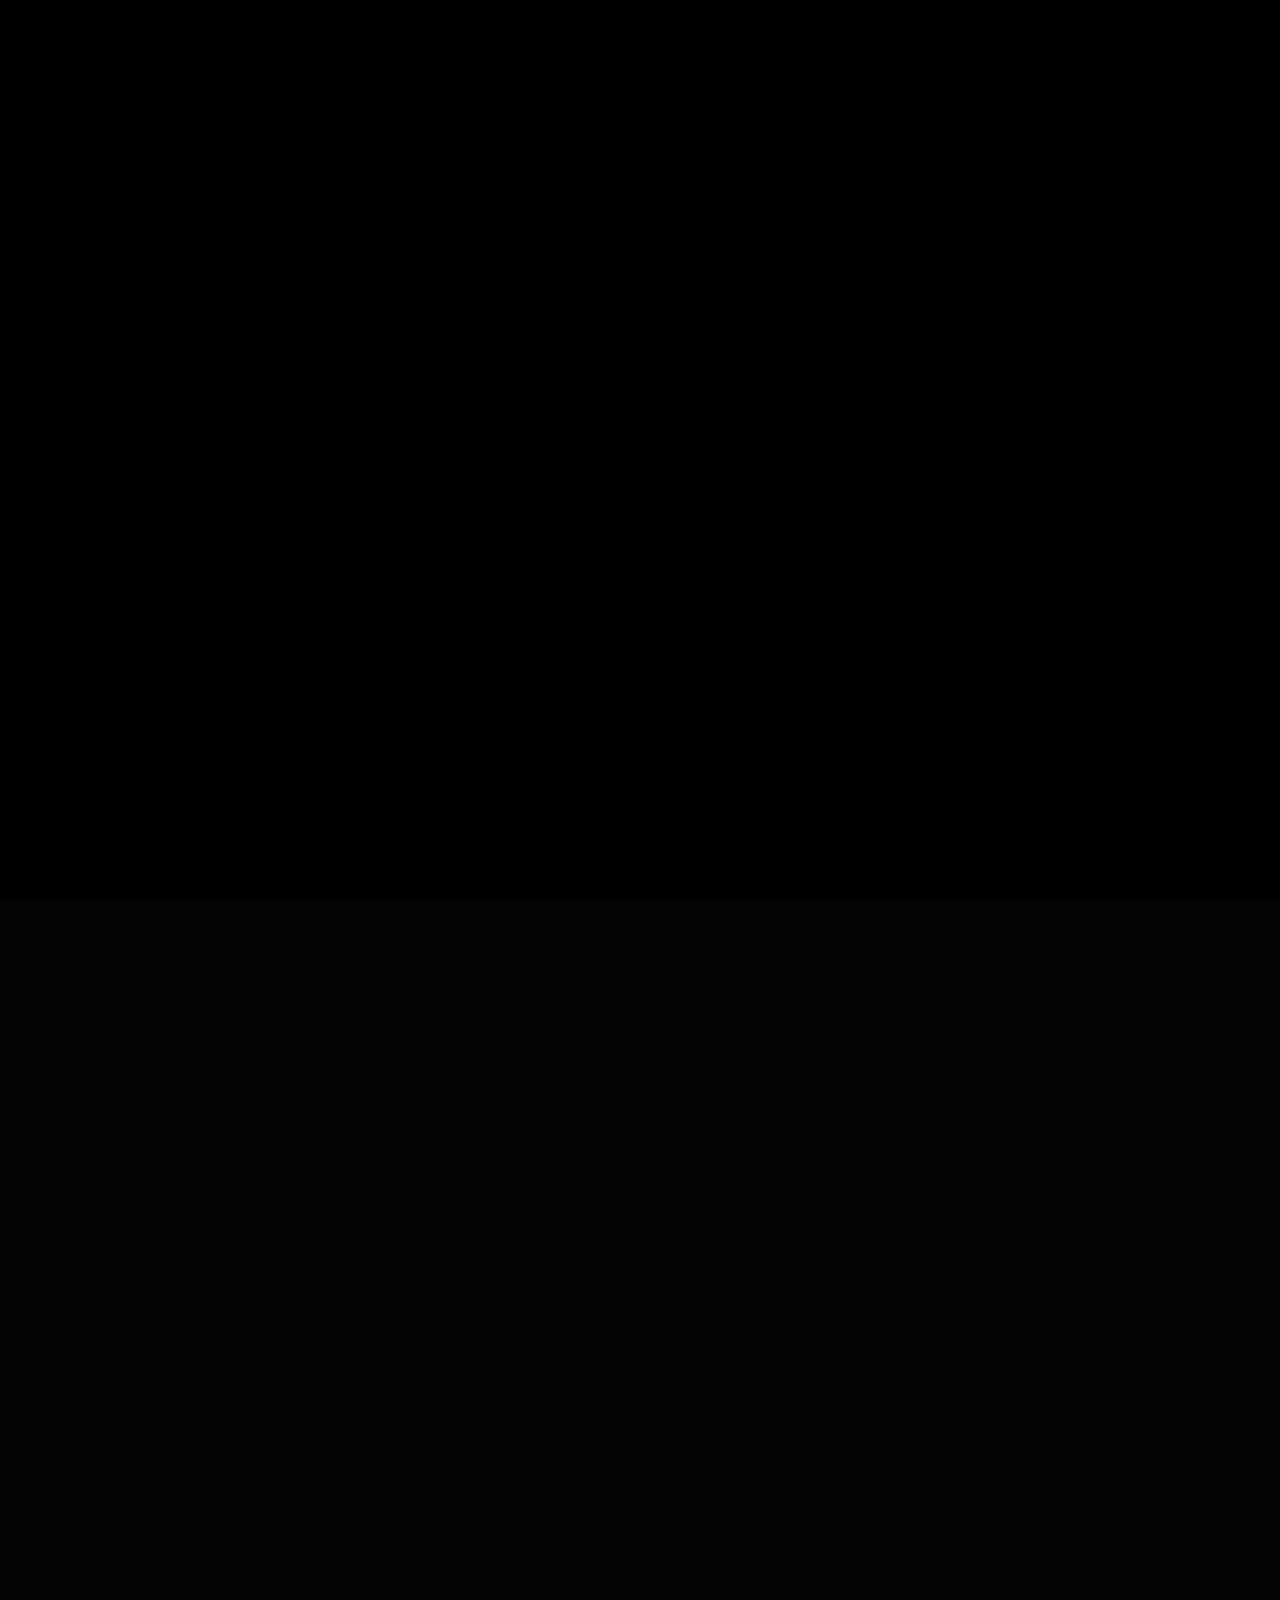
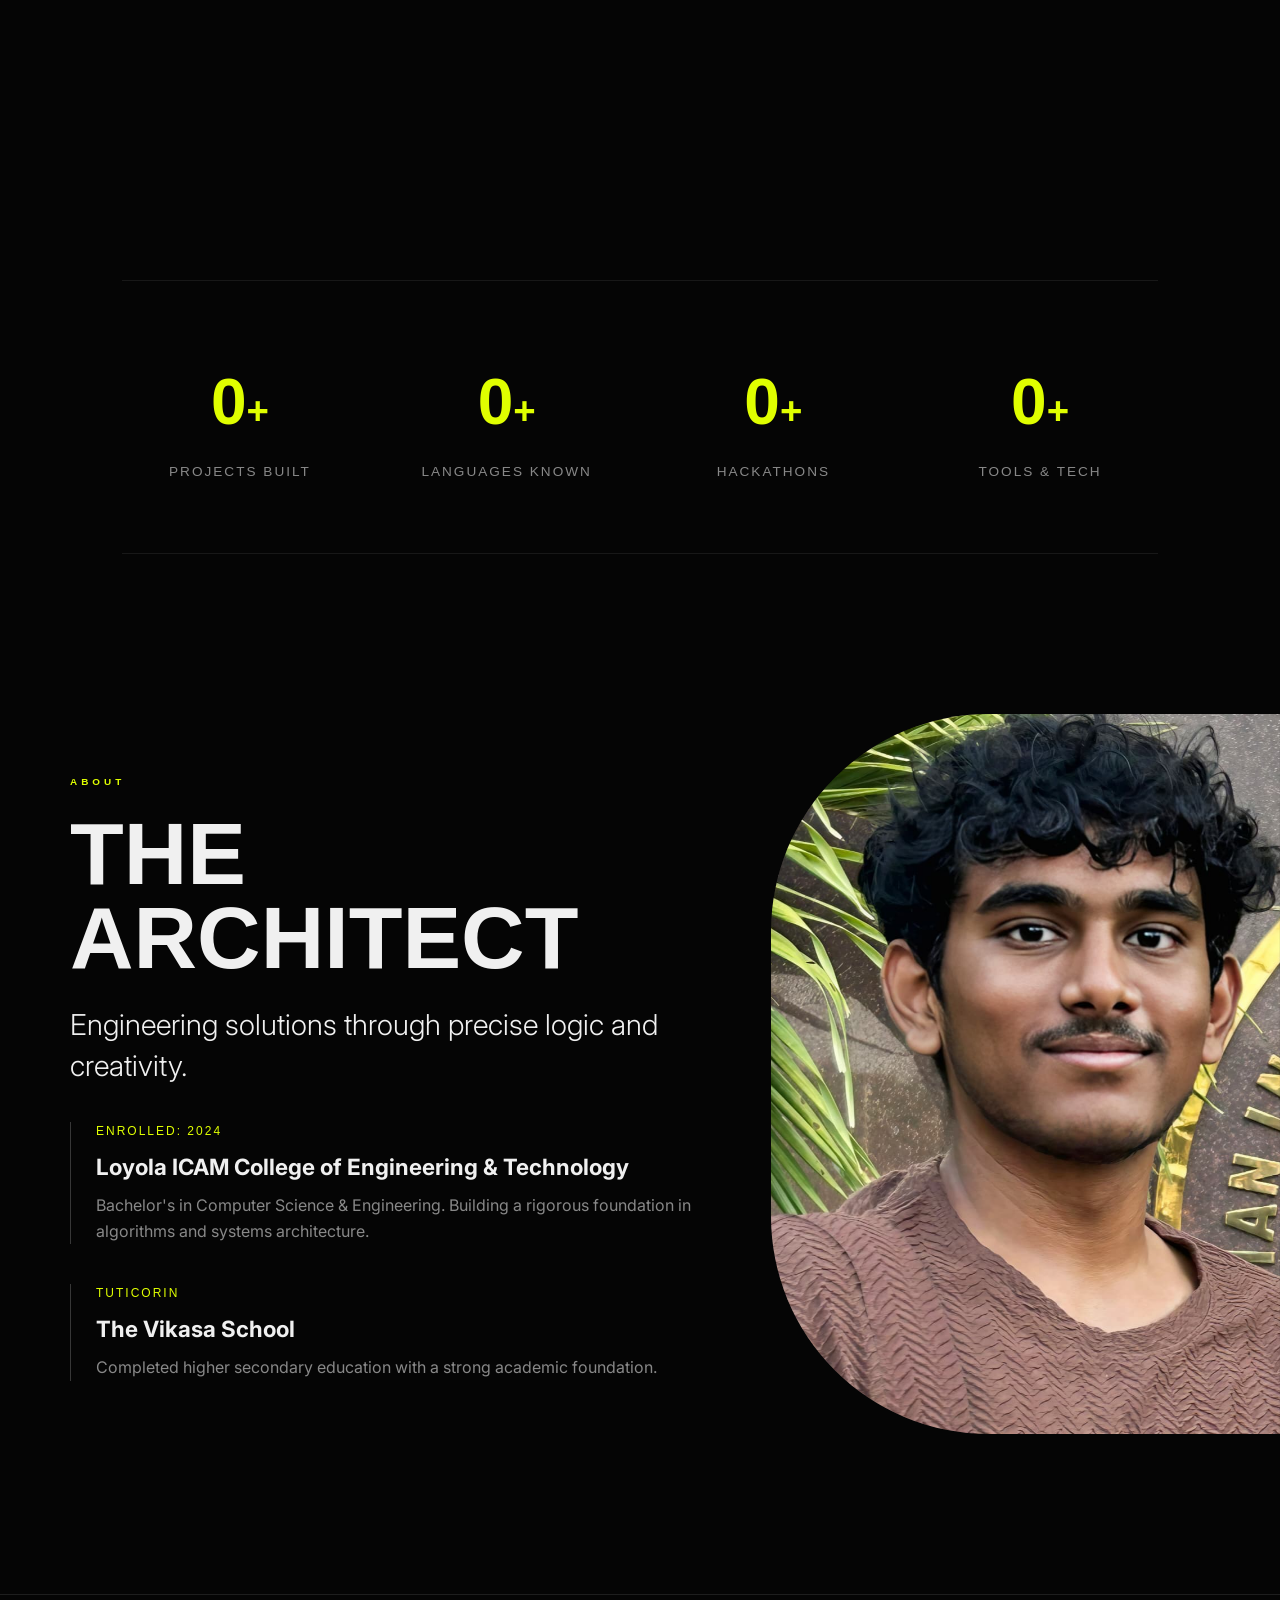
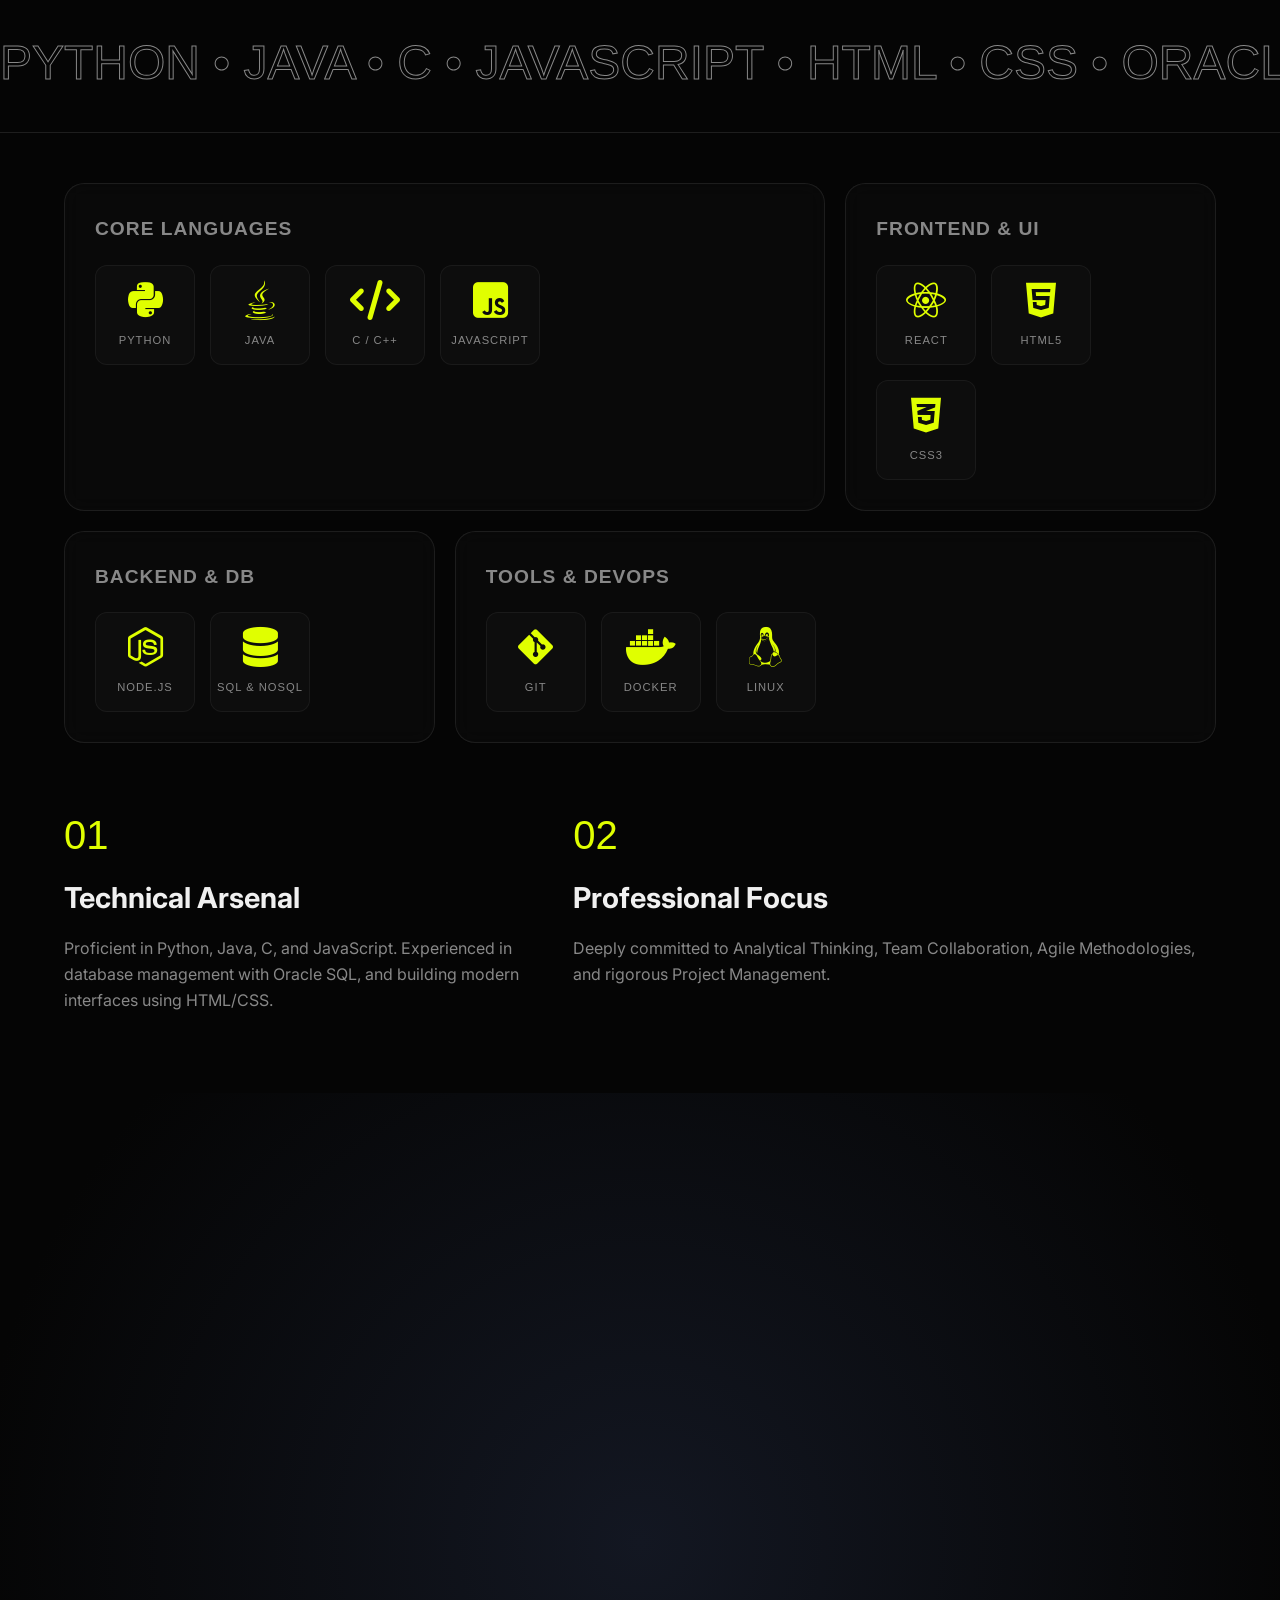
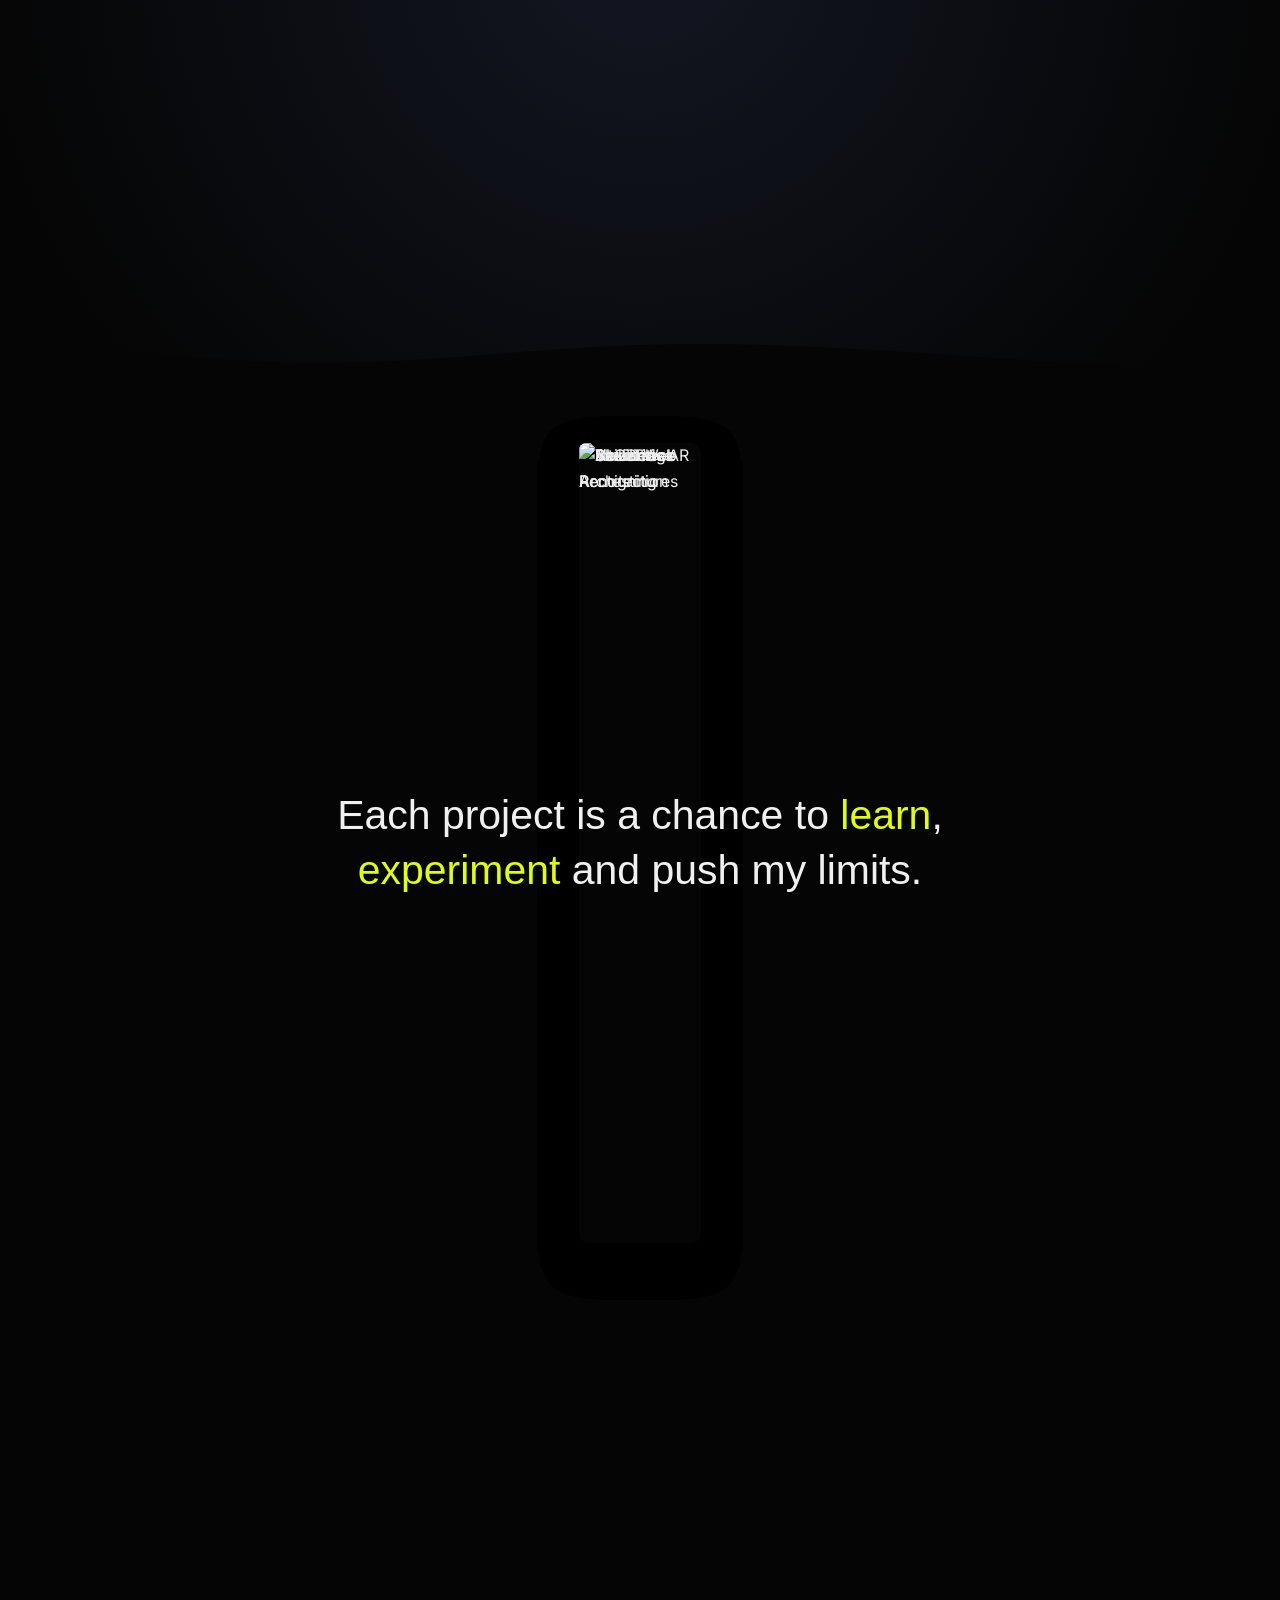
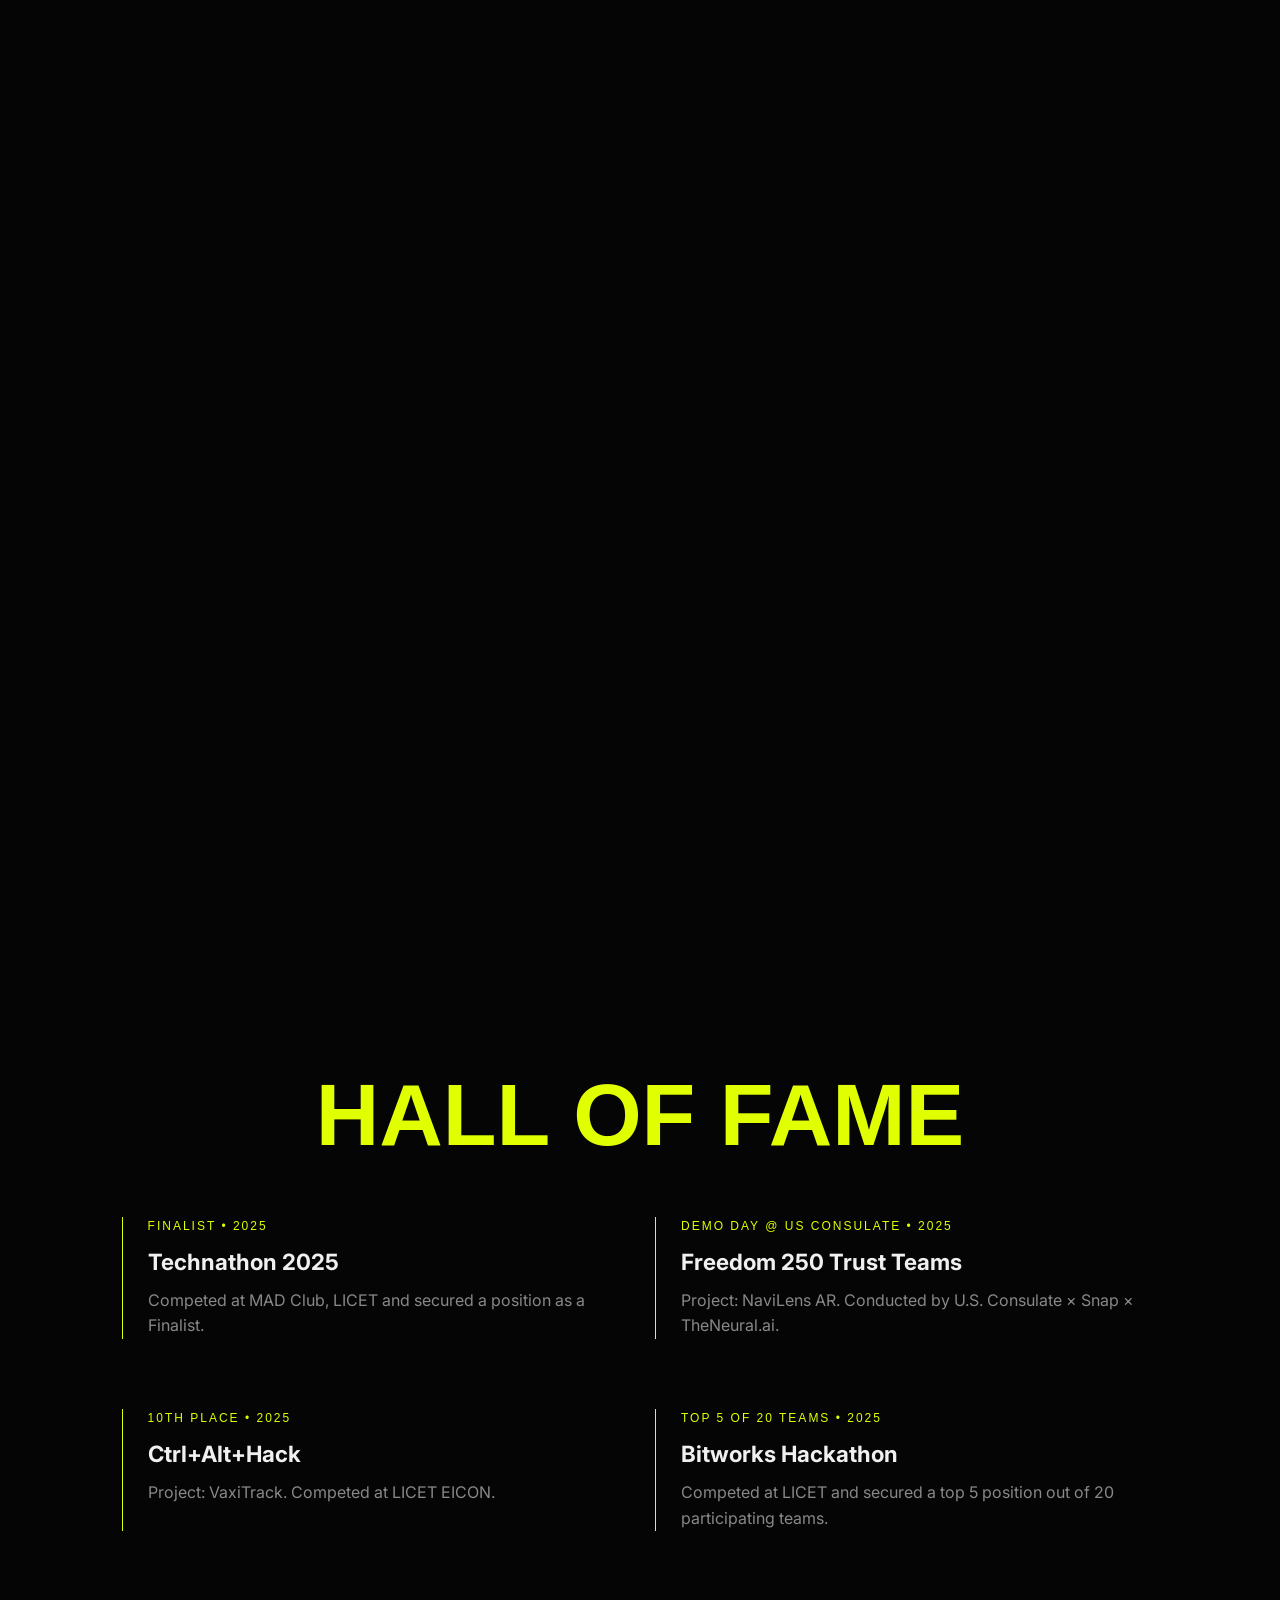
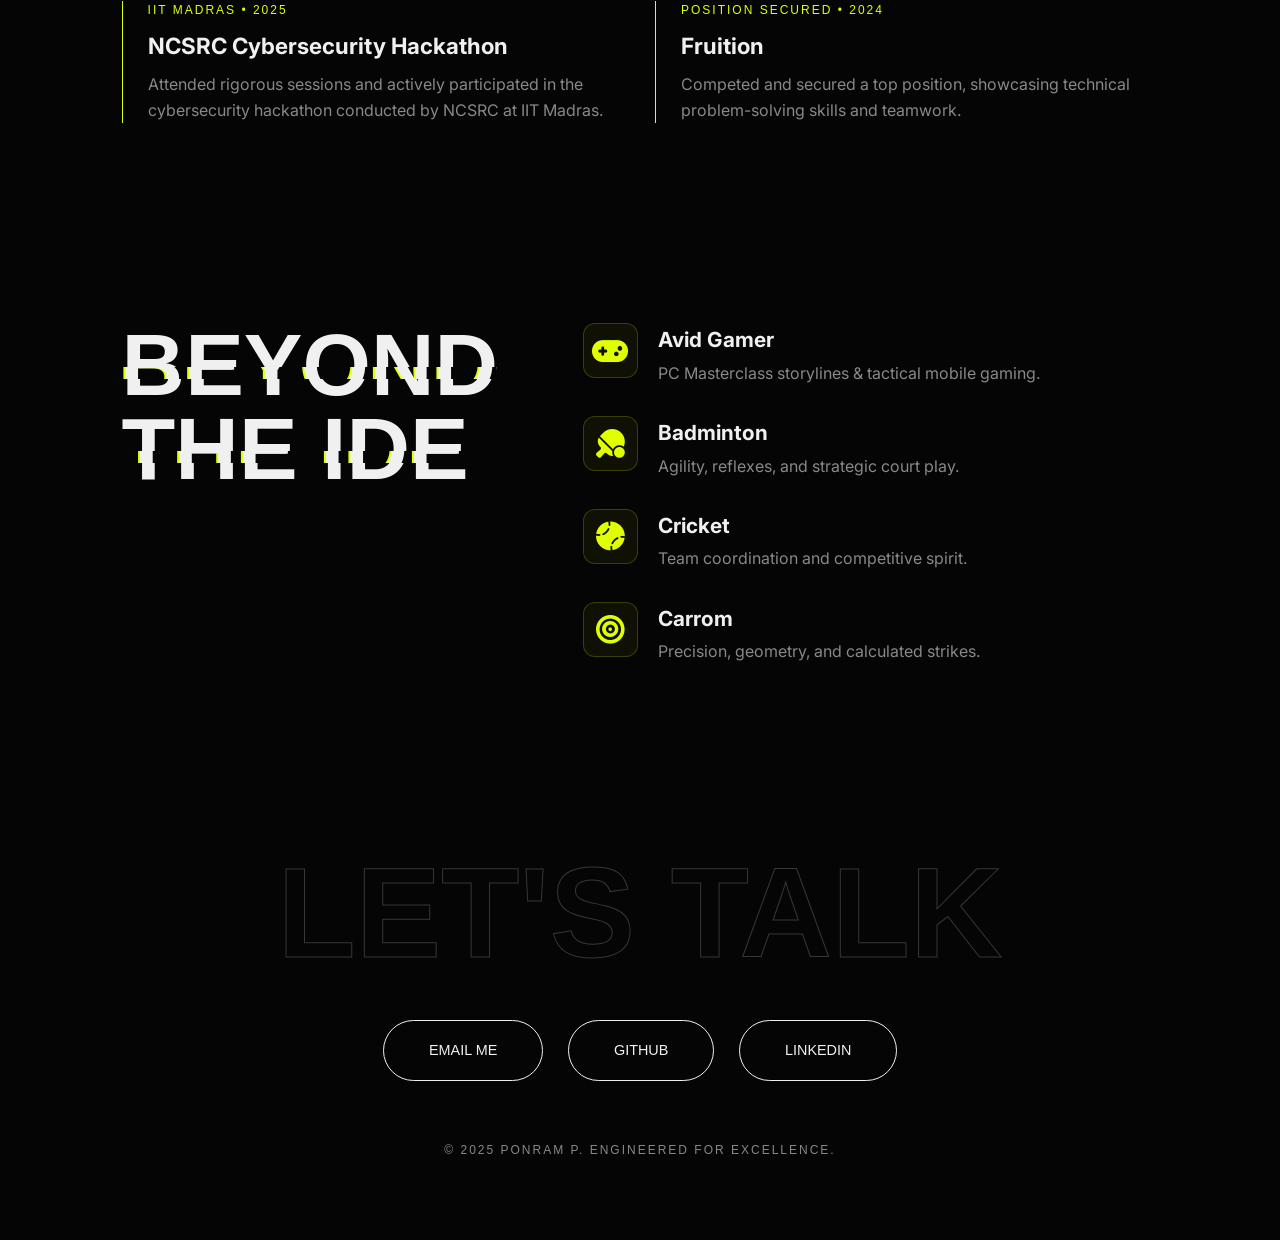
==== commit c5a4f695: "Initial commit" ====
--- a/index.html
+++ b/index.html
@@ -1,5 +1,5 @@
 <!DOCTYPE html>
-<html lang="en">
+<html lang="en" class="pre-kira">
 <head>
   <meta charset="UTF-8" />
   <meta name="viewport" content="width=device-width, initial-scale=1" />
@@ -12,6 +12,11 @@
   
   <link rel="stylesheet" href="https://cdnjs.cloudflare.com/ajax/libs/font-awesome/6.4.0/css/all.min.css">
   <link rel="stylesheet" href="css/style.css" />
+  <link rel="stylesheet" href="css/motion.css" />
+  <!-- `html.pre-kira` (set on the root tag) hides nav until the Kira sequence
+       completes. With JS disabled that class never gets removed, so force
+       nav visible for that case specifically. -->
+  <noscript><style>html.pre-kira nav, html.pre-kira #back-to-top { opacity: 1 !important; pointer-events: auto !important; }</style></noscript>
 </head>
 <body>
 
@@ -24,6 +29,14 @@
       <span class="preloader-sans">PONRAM</span>
       <span class="preloader-serif">P.</span>
     </div>
+  </div>
+
+  <!-- Cinematic hook: dark screen -> "Every story begins with a name." -> fades to
+       full black and hands off to the scroll-driven Kira sequence below. -->
+  <div class="intro-seq" id="intro-seq" role="region" aria-label="Opening sequence">
+    <p class="intro-line" id="intro-line">Every story begins with a name.</p>
+    <div class="intro-veil" id="intro-veil" aria-hidden="true"></div>
+    <button class="intro-skip" id="intro-skip" type="button">SKIP</button>
   </div>
 
   <!-- Grain Noise SVG Filter -->
@@ -71,7 +84,25 @@
   <main id="smooth-wrapper">
     <div id="smooth-content">
       
-      <!-- Hero Cinematic Scroll & Shatter Sequence -->
+      <!-- Kira / Death Note cinematic reveal — scroll-driven, full black at rest.
+           Nav and the Hero name stay hidden (html.pre-kira) until this completes. -->
+      <div id="kira-scroll-wrapper" class="kira-scroll-wrapper">
+        <section id="KiraIntro" class="kira-pinned-section" aria-label="Opening cinematic">
+          <div class="kira-frames" id="kira-frames">
+            <picture><source srcset="images/1.webp" type="image/webp"><img src="images/1.jpg" id="kira-img-1" class="kira-frame-img" alt="" fetchpriority="high"></picture>
+            <picture><source srcset="images/2.webp" type="image/webp"><img src="images/2.jpg" id="kira-img-2" class="kira-frame-img" alt=""></picture>
+            <picture><source srcset="images/3.webp" type="image/webp"><img src="images/3.jpg" id="kira-img-3" class="kira-frame-img" alt=""></picture>
+            <picture><source srcset="images/4.webp" type="image/webp"><img src="images/4.jpg" id="kira-img-4" class="kira-frame-img" alt=""></picture>
+            <picture><source srcset="images/5.webp" type="image/webp"><img src="images/5.jpg" id="kira-img-5" class="kira-frame-img" alt="A name being written in a notebook by lamplight"></picture>
+          </div>
+          <div class="kira-vignette" id="kira-vignette" aria-hidden="true"></div>
+          <div class="kira-scroll-hint" id="kira-scroll-hint">
+            <span>SCROLL</span>
+            <div class="line"></div>
+          </div>
+        </section>
+      </div><!-- /kira-scroll-wrapper -->
+
       <div id="hero-scroll-wrapper" class="hero-scroll-wrapper">
         <section id="Intro" class="hero-pinned-section" aria-label="Hero">
           
@@ -94,8 +125,6 @@
           <!-- Hero Centered Typography Box -->
           <div class="hero-content-box" id="hero-content-box">
             <div class="hero-title-group" id="hero-title-group">
-              <span class="hero-name-left" id="hero-name-left">PONR</span>
-              <span class="hero-name-right" id="hero-name-right">AM <span>P.</span></span>
               <span class="hero-name-left" id="hero-name-left">PONRAM</span>
               <span class="hero-name-right" id="hero-name-right"><span>P.</span></span>
             </div>
@@ -106,20 +135,6 @@
             </div>
           </div>
 
-          <!-- Centered Cinematic Video Container with Canvas -->
-          <div class="hero-video-container" id="hero-video-container">
-            <canvas id="hero-canvas"></canvas>
-            <video id="hero-video" src="Anime_character_writing_in_notebook_202608292252.mp4" muted playsinline preload="auto" style="display: none;"></video>
-          <!-- Centered Cinematic Images Container (5 Stage Images) -->
-          <div class="hero-images-container" id="hero-images-container">
-            <img src="images/1.png" id="hero-img-1" class="hero-stage-img" alt="Wide Desk Lamp">
-            <img src="images/2.png" id="hero-img-2" class="hero-stage-img" alt="Notebook Resting">
-            <img src="images/3.png" id="hero-img-3" class="hero-stage-img" alt="Poised Pen">
-            <img src="images/4.png" id="hero-img-4" class="hero-stage-img" alt="Mid-Writing">
-            <img src="images/5.png" id="hero-img-5" class="hero-stage-img" alt="Completed Writing">
-          </div>
-
-          <!-- Dark Overlay for transition into About -->
           <!-- Persistent Right Dots -->
           <div class="hero-right-dots" id="hero-right-dots">
             <div class="dot active" data-stage="0"></div>
@@ -131,9 +146,6 @@
             <div class="dot" data-stage="6"></div>
           </div>
 
-          <!-- About Me Reveal (Stage 7) -->
-          <div class="about-me-reveal" id="about-me-reveal">ABOUT ME</div>
-
           <!-- Dark Vignette Overlay for transition into About -->
           <div class="hero-vignette-overlay" id="hero-vignette-overlay"></div>
 
@@ -172,25 +184,35 @@
 
       <!-- About Section -->
       <section id="About" class="about section compact-section">
-        <div class="container split-grid">
-          <div class="left-col gs-reveal">
-            <h2 class="massive-title">THE<br>ARCHITECT</h2>
-          </div>
-          <div class="right-col gs-reveal">
-            <p class="lead-text reveal-text">Engineering solutions through precise logic and creativity.</p>
-            
-            <div class="info-block">
-              <span class="meta">ENROLLED: 2024</span>
-              <h3>Loyola ICAM College of Engineering & Technology</h3>
-              <p>Bachelor's in Computer Science & Engineering. Building a rigorous foundation in algorithms and systems architecture.</p>
-            </div>
-            
-            <div class="info-block">
-              <span class="meta">TUTICORIN</span>
-              <h3>The Vikasa School</h3>
-              <p>Completed higher secondary education with a strong academic foundation.</p>
-            </div>
-          </div>
+        <div class="about-grid">
+
+          <div class="about-copy">
+            <span class="about-eyebrow">ABOUT</span>
+            <h2 class="massive-title about-title">THE<br>ARCHITECT</h2>
+            <p class="lead-text about-lead">Engineering solutions through precise logic and creativity.</p>
+
+            <div class="about-info">
+              <div class="info-block">
+                <span class="meta">ENROLLED: 2024</span>
+                <h3>Loyola ICAM College of Engineering &amp; Technology</h3>
+                <p>Bachelor's in Computer Science &amp; Engineering. Building a rigorous foundation in algorithms and systems architecture.</p>
+              </div>
+
+              <div class="info-block">
+                <span class="meta">TUTICORIN</span>
+                <h3>The Vikasa School</h3>
+                <p>Completed higher secondary education with a strong academic foundation.</p>
+              </div>
+            </div>
+          </div>
+
+          <div class="about-portrait" id="about-portrait">
+            <div class="about-portrait-mask" id="about-portrait-mask">
+              <img src="images/profile.jpeg" alt="Ponram P" class="about-portrait-img"
+                   id="about-portrait-img" width="1029" height="1280" loading="lazy" decoding="async">
+            </div>
+          </div>
+
         </div>
       </section>
 
@@ -434,9 +456,9 @@
   <script src="https://cdnjs.cloudflare.com/ajax/libs/gsap/3.12.2/gsap.min.js"></script>
   <script src="https://cdnjs.cloudflare.com/ajax/libs/gsap/3.12.2/ScrollTrigger.min.js"></script>
   <script src="https://cdnjs.cloudflare.com/ajax/libs/vanilla-tilt/1.8.1/vanilla-tilt.min.js"></script>
-  <script src="https://unpkg.com/typed.js@2.1.0/dist/typed.umd.js"></script>
   <script src="https://unpkg.com/split-type@0.3.4/umd/index.min.js"></script>
   <script src="https://cdnjs.cloudflare.com/ajax/libs/three.js/r128/three.min.js"></script>
+  <script src="js/motion.js"></script>
   <script src="js/script.js"></script>
 
 </body>
--- a/css/motion.css
+++ b/css/motion.css
@@ -0,0 +1,843 @@
+/* ═══════════════════════════════════════════════════════════════════════════
+   MOTION LAYER
+   Loaded after css/style.css. Contains ONLY animation / interaction styling
+   plus the styles for hero sub-elements that shipped without any CSS.
+   Nothing here changes copy, layout intent, colours or typography choices.
+
+     M0  Motion tokens
+     M1  Hero sub-elements (previously unstyled)
+     M2  Reveal / mask primitives
+     M3  Navigation interaction
+     M4  Buttons, links & card micro-interactions
+     M5  Custom cursor states
+     M6  Projects: static fallback (mobile / reduced motion)
+     M7  Reduced motion & touch fallbacks
+   ═══════════════════════════════════════════════════════════════════════════ */
+
+/* ── M0. Motion tokens ──────────────────────────────────────────────────── */
+:root {
+  --ease-expo-out: cubic-bezier(0.16, 1, 0.3, 1);
+  --ease-expo-in-out: cubic-bezier(0.87, 0, 0.13, 1);
+  --ease-quart-in-out: cubic-bezier(0.77, 0, 0.175, 1);
+  --dur-fast: 0.35s;
+  --dur-mid: 0.6s;
+  --dur-slow: 0.9s;
+}
+
+/* ── M1. Hero sub-elements ─────────────────────────────────────────────────
+   These exist in the markup but had no styling at all, so they rendered as
+   unstyled flow text stacked on top of the hero. Styled here to the
+   portfolio's existing identity (Syncopate / #e0ff00 / #888).            */
+
+.hero-left-sidebar {
+  position: absolute;
+  top: 0;
+  left: 5%;
+  bottom: 0;
+  z-index: 4;
+  display: flex;
+  flex-direction: column;
+  align-items: flex-start;
+  width: min(260px, 24vw);
+  padding: 118px 0 34px;
+  pointer-events: none;
+}
+
+.hero-progress-group {
+  display: flex;
+  flex-direction: column;
+  gap: 4px;
+}
+
+.hero-progress-percent {
+  font-family: var(--font-display);
+  font-size: 1.5rem;
+  font-weight: 700;
+  line-height: 1;
+  color: var(--accent);
+  font-variant-numeric: tabular-nums;
+}
+
+.hero-progress-label {
+  font-family: var(--font-display);
+  font-size: 0.58rem;
+  letter-spacing: 2.5px;
+  color: var(--text-secondary);
+  text-transform: uppercase;
+  min-height: 1.2em;
+}
+
+/* The gap between the two name halves is set in `em`, which resolved against
+   the group's inherited 16px rather than the display size — leaving
+   "PONRAM" and "P." touching. Match the group to the name's own scale. */
+.hero-title-group {
+  font-size: clamp(3.2rem, 9.5vw, 10rem);
+  gap: 0.24em;
+}
+
+/* ── Hero: text stripped back to the name ─────────────────────────────────
+   Requested: the opening screen shows the name and nothing else. Both copies
+   of the tagline are hidden (the sidebar block repeated the centred one word
+   for word). To bring them back, delete these two rules. */
+.hero-meta-box,
+.hero-sidebar-static { display: none; }
+
+/* With the static block gone, the scroll cue holds the bottom of the column */
+.hero-left-sidebar .hero-scroll-hint { margin-top: auto; }
+
+.hero-sidebar-static {
+  margin-top: auto;
+  margin-bottom: 30px;
+}
+
+.sidebar-eyebrow {
+  font-family: var(--font-display);
+  font-size: 0.6rem;
+  letter-spacing: 3px;
+  color: var(--accent);
+  text-transform: uppercase;
+  margin-bottom: 10px;
+}
+
+.sidebar-tagline {
+  font-size: 0.8rem;
+  line-height: 1.55;
+  color: var(--text-secondary);
+  font-weight: 300;
+}
+
+.hero-scroll-hint {
+  display: flex;
+  align-items: center;
+  gap: 12px;
+  font-family: var(--font-display);
+  font-size: 0.62rem;
+  letter-spacing: 2.5px;
+  color: var(--text-secondary);
+  will-change: opacity;
+}
+
+.hero-scroll-hint .line {
+  width: 52px;
+  height: 1px;
+  background: var(--text-secondary);
+  transform-origin: left center;
+}
+
+/* Vertical stage dots */
+.hero-right-dots {
+  position: absolute;
+  top: 50%;
+  right: 5%;
+  transform: translateY(-50%);
+  z-index: 4;
+  display: flex;
+  flex-direction: column;
+  gap: 14px;
+  pointer-events: none;
+}
+
+.hero-right-dots .dot {
+  width: 6px;
+  height: 6px;
+  border-radius: 50%;
+  background: rgba(255, 255, 255, 0.22);
+  transition: background var(--dur-fast) var(--ease-expo-out),
+              transform var(--dur-fast) var(--ease-expo-out);
+}
+
+.hero-right-dots .dot.active {
+  background: var(--accent);
+  transform: scale(1.9);
+}
+
+/* "ABOUT ME" hand-off — must sit above the vignette (z-index 5) */
+.about-me-reveal {
+  position: absolute;
+  top: 50%;
+  left: 50%;
+  z-index: 6;
+  margin: 0;
+  font-family: var(--font-display);
+  font-size: clamp(1.6rem, 5vw, 3.4rem);
+  font-weight: 700;
+  letter-spacing: 0.12em;
+  text-transform: uppercase;
+  color: var(--text-primary);
+  white-space: nowrap;
+  opacity: 0;
+  pointer-events: none;
+  will-change: transform, opacity;
+}
+
+/* The legacy video/canvas box is unused (opacity:0) — keep it fully inert */
+.hero-video-container { pointer-events: none; }
+
+/* The wrapper's fixed 500vh had to be kept in sync by hand with the pin
+   length, and any mismatch became dead scroll after the sequence ended.
+   ScrollTrigger's pin-spacer already reserves exactly the right height, so
+   let the wrapper size to it. Without JS the hero is simply one screen. */
+.hero-scroll-wrapper { height: auto; }
+
+/* There are two identical SCROLL affordances in the hero: one inside the
+   sidebar, one standalone — both pinned to the bottom-left, so they printed
+   on top of each other. Show exactly one at every breakpoint: the sidebar's
+   above 768px, the standalone one below (where the sidebar is hidden). */
+.hero-scroll-indicator { display: none; }
+@media (max-width: 768px) {
+  .hero-scroll-indicator { display: flex; }
+}
+
+@media (max-width: 1024px) {
+  .hero-left-sidebar { width: min(210px, 30vw); padding-top: 104px; }
+  .sidebar-tagline { font-size: 0.75rem; }
+}
+
+@media (max-width: 768px) {
+  /* The sidebar text duplicates the centred hero meta verbatim, so hiding it
+     on small screens crowds nothing and loses no unique content. */
+  .hero-left-sidebar,
+  .hero-right-dots { display: none; }
+  /* NOTE: the frame stack is full-bleed on every breakpoint now. It must NOT
+     get a fixed width here — combined with `inset: 0` that over-constrains the
+     box and collapses the frame to a ~150px sliver. */
+
+}
+
+/* ── M2. Reveal / mask primitives ─────────────────────────────────────────
+   Mask wrappers are injected by js/motion.js. The padding/negative-margin
+   pair stops overflow:hidden from clipping descenders (g, y, p).        */
+
+.pm-line-mask {
+  display: block;
+  overflow: hidden;
+  padding-bottom: 0.14em;
+  margin-bottom: -0.14em;
+}
+.pm-line-mask > .line { display: block; will-change: transform; }
+
+.pm-mask-words .word {
+  overflow: hidden;
+  padding-bottom: 0.14em;
+  margin-bottom: -0.14em;
+}
+.pm-mask-words .char { will-change: transform; }
+
+.pm-anim { will-change: transform, opacity; }
+
+/* Release the GPU hint once an element has finished revealing. These need to
+   out-specify the rules above, or every split line keeps a layer forever. */
+.pm-done,
+.pm-line-mask > .line.pm-done,
+.pm-mask-words .char.pm-done { will-change: auto; }
+
+/* ── M3. Navigation interaction ───────────────────────────────────────── */
+nav {
+  transform: translateY(0);
+  transition: transform var(--dur-mid) var(--ease-expo-out);
+  will-change: transform;
+}
+nav.nav-hidden { transform: translateY(-101%); }
+
+.nav-links a {
+  position: relative;
+  display: inline-block;
+  padding-bottom: 4px;
+  transition: color var(--dur-fast) var(--ease-expo-out),
+              opacity var(--dur-fast) var(--ease-expo-out);
+}
+.nav-links a::after {
+  content: "";
+  position: absolute;
+  left: 0;
+  bottom: 0;
+  width: 100%;
+  height: 1px;
+  background: var(--accent);
+  transform: scaleX(0);
+  transform-origin: right center;
+  transition: transform 0.55s var(--ease-expo-in-out);
+}
+.nav-links a:hover::after,
+.nav-links a:focus-visible::after,
+.nav-links a.is-active::after {
+  transform: scaleX(1);
+  transform-origin: left center;
+}
+.nav-links a.is-active { color: var(--accent); }
+
+/* Dim the siblings of the hovered link — reference-style focus pull */
+@media (hover: hover) and (min-width: 1025px) {
+  .nav-links:hover a:not(:hover) { opacity: 0.45; }
+}
+
+.logo { transition: opacity var(--dur-fast) var(--ease-expo-out); }
+
+/* ── M4. Buttons, links & card micro-interactions ─────────────────────── */
+
+/* Contact buttons: accent panel wipes up from the bottom edge */
+.magnetic-btn {
+  position: relative;
+  overflow: hidden;
+  z-index: 0;
+  background: transparent;
+  will-change: transform;
+  transition: color 0.5s var(--ease-expo-in-out),
+              border-color 0.5s var(--ease-expo-in-out);
+}
+.magnetic-btn::before {
+  content: "";
+  position: absolute;
+  inset: 0;
+  z-index: -1;
+  background: var(--accent);
+  transform: translateY(101%);
+  transition: transform 0.6s var(--ease-expo-in-out);
+}
+.magnetic-btn:hover,
+.magnetic-btn:focus-visible {
+  background: transparent;
+  color: var(--bg-color);
+  border-color: var(--accent);
+}
+.magnetic-btn:hover::before,
+.magnetic-btn:focus-visible::before { transform: translateY(0); }
+
+/* Back-to-top */
+#back-to-top {
+  transition: opacity var(--dur-fast) var(--ease-expo-out),
+              transform var(--dur-fast) var(--ease-expo-out),
+              visibility var(--dur-fast);
+}
+#back-to-top:hover { transform: translateY(-5px) scale(1.06); }
+#back-to-top i { transition: transform var(--dur-fast) var(--ease-expo-out); }
+#back-to-top:hover i { transform: translateY(-2px); }
+
+/* Bento boxes & info blocks */
+.bento-box {
+  transition: border-color var(--dur-mid) var(--ease-expo-out),
+              transform var(--dur-mid) var(--ease-expo-out),
+              background var(--dur-mid) var(--ease-expo-out);
+}
+.info-block {
+  transition: border-color var(--dur-mid) var(--ease-expo-out),
+              padding-left var(--dur-mid) var(--ease-expo-out);
+}
+@media (hover: hover) and (min-width: 1025px) {
+  .info-block.standout:hover { padding-left: 32px; }
+}
+
+/* Hobby rows */
+.hobby-list li { transition: transform var(--dur-mid) var(--ease-expo-out); }
+.hobby-icon {
+  transition: transform var(--dur-mid) var(--ease-expo-out),
+              background var(--dur-mid) var(--ease-expo-out),
+              border-color var(--dur-mid) var(--ease-expo-out);
+}
+@media (hover: hover) and (min-width: 1025px) {
+  .hobby-list li:hover { transform: translateX(10px); }
+  .hobby-list li:hover .hobby-icon {
+    transform: scale(1.08) rotate(-4deg);
+    background: rgba(224, 255, 0, 0.12);
+    border-color: var(--accent);
+  }
+}
+
+.stat-item { transition: transform var(--dur-mid) var(--ease-expo-out); }
+.cg-btn { will-change: transform; }
+
+/* The marquee row is full-width and drifts horizontally with scroll, so its
+   section has to clip it. `clip` (not `hidden`) keeps vertical overflow
+   visible and creates no scroll container, so ScrollTrigger pinning elsewhere
+   on the page is unaffected. */
+.expertise { overflow-x: clip; }
+
+/* Scroll progress: transform instead of width — no layout on every frame */
+#scroll-progress {
+  width: 100%;
+  transform: scaleX(0);
+  transform-origin: 0 50%;
+  transition: none;
+  will-change: transform;
+}
+
+/* ── M5. Custom cursor states ─────────────────────────────────────────── */
+.cursor,
+.cursor-follower { will-change: transform; }
+
+.cursor { transition: opacity var(--dur-fast) var(--ease-expo-out); }
+.cursor.is-hidden { opacity: 0; }
+
+.cursor-follower {
+  display: flex;
+  align-items: center;
+  justify-content: center;
+  transition: width var(--dur-fast) var(--ease-expo-out),
+              height var(--dur-fast) var(--ease-expo-out),
+              background var(--dur-fast) var(--ease-expo-out),
+              border-color var(--dur-fast) var(--ease-expo-out);
+}
+
+.cursor-label {
+  font-family: var(--font-display);
+  font-size: 0.5rem;
+  font-weight: 700;
+  letter-spacing: 1.5px;
+  color: var(--bg-color);
+  opacity: 0;
+  transform: scale(0.7);
+  transition: opacity var(--dur-fast) var(--ease-expo-out),
+              transform var(--dur-fast) var(--ease-expo-out);
+  pointer-events: none;
+  white-space: nowrap;
+}
+
+.cursor-follower.is-link { border-color: var(--accent); }
+.cursor-follower.is-label {
+  background: var(--accent);
+  border-color: var(--accent);
+}
+.cursor-follower.is-label .cursor-label { opacity: 1; transform: scale(1); }
+
+/* ── M6. Projects: static fallback (mobile / reduced motion) ───────────
+   The scroll-driven 3D orbit is desktop-only. Without this the Projects
+   section rendered as 600vh of empty space on phones. Same six projects,
+   same images, same links — just presented as a list.                  */
+
+html.pm-cg-static .circle-gallery {
+  height: auto;
+  overflow: visible;
+}
+html.pm-cg-static .circle-gallery-pin {
+  height: auto;
+  display: block;
+  perspective: none;
+  padding: 70px 5% 80px;
+}
+html.pm-cg-static .cg-img,
+html.pm-cg-static .cg-center-ui { display: none !important; }
+
+html.pm-cg-static .cg-phrase {
+  position: static;
+  opacity: 1 !important;
+  transform: none !important;
+  max-width: 720px;
+  margin: 0 auto 50px;
+}
+html.pm-cg-static .cg-phrase .word {
+  opacity: 1 !important;
+  filter: none !important;
+}
+
+.cg-static-list {
+  display: grid;
+  grid-template-columns: repeat(auto-fit, minmax(270px, 1fr));
+  gap: 26px;
+  max-width: 1200px;
+  margin: 0 auto;
+}
+.cg-static-card {
+  display: block;
+  text-decoration: none;
+  color: inherit;
+  border: 1px solid rgba(255, 255, 255, 0.09);
+  border-radius: 14px;
+  overflow: hidden;
+  background: rgba(255, 255, 255, 0.02);
+  transition: border-color var(--dur-mid) var(--ease-expo-out),
+              transform var(--dur-mid) var(--ease-expo-out);
+}
+.cg-static-card:hover { border-color: var(--accent); transform: translateY(-4px); }
+.cg-static-media {
+  display: block;
+  width: 100%;
+  aspect-ratio: 3 / 2;
+  overflow: hidden;
+}
+.cg-static-media img {
+  width: 100%;
+  height: 100%;
+  object-fit: cover;
+  display: block;
+  transition: transform 0.7s var(--ease-expo-out);
+}
+.cg-static-card:hover .cg-static-media img { transform: scale(1.05); }
+.cg-static-body { padding: 20px 22px 24px; }
+.cg-static-num {
+  font-family: var(--font-display);
+  font-size: 0.66rem;
+  letter-spacing: 2px;
+  color: var(--accent);
+  display: block;
+  margin-bottom: 8px;
+}
+.cg-static-title {
+  font-family: var(--font-display);
+  font-size: 1rem;
+  font-weight: 700;
+  letter-spacing: 0.5px;
+  line-height: 1.3;
+  color: var(--text-primary);
+  margin-bottom: 12px;
+}
+.cg-static-cta {
+  font-family: var(--font-display);
+  font-size: 0.62rem;
+  letter-spacing: 2px;
+  color: var(--text-secondary);
+  display: inline-flex;
+  align-items: center;
+  gap: 8px;
+  transition: color var(--dur-fast) var(--ease-expo-out);
+}
+.cg-static-card:hover .cg-static-cta { color: var(--accent); }
+.cg-static-cta span { transition: transform var(--dur-fast) var(--ease-expo-out); }
+.cg-static-card:hover .cg-static-cta span { transform: translateX(5px); }
+
+/* ── M7. Reduced motion & touch fallbacks ─────────────────────────────── */
+
+/* Touch / no-hover devices: never hide the system cursor, never run the
+   custom one, and drop the always-on particle canvas + grain. */
+@media (hover: none), (pointer: coarse) {
+  body, a, button, .magnetic-btn { cursor: auto !important; }
+  .cursor, .cursor-follower { display: none !important; }
+  #bg-canvas { display: none !important; }
+  .grain-overlay { display: none !important; }
+}
+
+/* Reduced motion turns the pinned cinematic sequence into one static screen.
+   The frame can no longer sit *behind* the name (nothing moves it out of the
+   way), so the hero stacks: title, supporting copy, then the final frame. */
+html.pm-reduced .hero-scroll-wrapper { height: auto !important; }
+html.pm-reduced #Intro.hero-pinned-section {
+  height: auto;
+  min-height: 100vh;
+  gap: 44px;
+  padding: 130px 5% 70px !important;
+}
+html.pm-reduced .hero-content-box {
+  position: static;
+  height: auto;
+  width: auto;
+}
+/* The sidebar's progress readout is meaningless without a scroll sequence and
+   its tagline repeats the centred copy verbatim. */
+html.pm-reduced .hero-left-sidebar { display: none; }
+html.pm-reduced .hero-scroll-hint,
+html.pm-reduced .hero-scroll-indicator,
+html.pm-reduced .hero-right-dots,
+html.pm-reduced .about-me-reveal,
+html.pm-reduced .hero-vignette-overlay { display: none !important; }
+html.pm-reduced .grain-overlay,
+html.pm-reduced #bg-canvas,
+html.pm-reduced .cursor,
+html.pm-reduced .cursor-follower { display: none !important; }
+html.pm-reduced body,
+html.pm-reduced a,
+html.pm-reduced button { cursor: auto !important; }
+html.pm-reduced .scene-3d-overlay { opacity: 1 !important; transform: none !important; }
+
+@media (prefers-reduced-motion: reduce) {
+  *,
+  *::before,
+  *::after {
+    animation-duration: 0.001ms !important;
+    animation-iteration-count: 1 !important;
+    transition-duration: 0.001ms !important;
+    transition-delay: 0ms !important;
+    scroll-behavior: auto !important;
+  }
+  .marquee { animation: none !important; transform: none !important; }
+  .glitch::before,
+  .glitch::after { animation: none !important; display: none !important; }
+  .cursor, .cursor-follower, .grain-overlay, #bg-canvas { display: none !important; }
+  body, a, button, .magnetic-btn { cursor: auto !important; }
+  nav.nav-hidden { transform: none !important; }
+}
+
+/* ═══════════════════════════════════════════════════════════════════════════
+   M8  CINEMATIC INTRO  (dark screen → opening line → Death Note video → Hero)
+   ═══════════════════════════════════════════════════════════════════════════ */
+
+/* The preloader spelled out "PONRAM P." before the video writes it, which gave
+   away the whole reveal. The intro sequence is the loading screen now. */
+#loader { display: none !important; }
+
+.intro-seq {
+  position: fixed;
+  inset: 0;
+  z-index: 100000;
+  background: #000;
+  display: flex;
+  align-items: center;
+  justify-content: center;
+  overflow: hidden;
+}
+.intro-seq.is-done { display: none; }
+
+/* Page is locked while the sequence runs */
+html.intro-active,
+html.intro-active body { overflow: hidden !important; }
+
+.intro-line {
+  position: relative;
+  z-index: 2;
+  margin: 0;
+  max-width: min(920px, 86vw);
+  text-align: center;
+  font-family: var(--font-main);
+  font-weight: 300;
+  font-size: clamp(1.45rem, 4.1vw, 3.3rem);
+  line-height: 1.3;
+  letter-spacing: -0.01em;
+  color: var(--text-primary);
+  text-wrap: balance;
+}
+.intro-line .line { display: block; }
+.intro-line .word {
+  display: inline-block;
+  will-change: transform, opacity, filter;
+}
+
+/* Final darkness that carries the hook into the Kira sequence */
+.intro-veil {
+  position: absolute;
+  inset: 0;
+  z-index: 3;
+  background: #050505;
+  opacity: 0;
+  pointer-events: none;
+  will-change: opacity;
+}
+
+.intro-skip {
+  position: absolute;
+  z-index: 4;
+  bottom: clamp(22px, 4vh, 44px);
+  right: clamp(18px, 4vw, 48px);
+  padding: 11px 22px;
+  border: 1px solid rgba(255, 255, 255, 0.26);
+  border-radius: 40px;
+  background: transparent;
+  color: var(--text-secondary);
+  font-family: var(--font-display);
+  font-size: 0.6rem;
+  letter-spacing: 2.5px;
+  cursor: pointer;
+  opacity: 0;
+  transition: color var(--dur-fast) var(--ease-expo-out),
+              background var(--dur-fast) var(--ease-expo-out),
+              border-color var(--dur-fast) var(--ease-expo-out),
+              opacity 0.5s var(--ease-expo-out);
+}
+.intro-skip:hover,
+.intro-skip:focus-visible {
+  color: var(--bg-color);
+  background: var(--accent);
+  border-color: var(--accent);
+}
+
+@media (max-width: 768px) {
+  .intro-line { font-size: clamp(1.3rem, 6.4vw, 2.1rem); }
+}
+
+/* The stage read-out and dots narrated the old 5-frame Hero sequence —
+   Hero is just the name now, nothing left for them to report. */
+.hero-progress-group,
+.hero-right-dots { display: none; }
+
+
+/* ═══════════════════════════════════════════════════════════════════════════
+   M10  KIRA / DEATH NOTE SEQUENCE — scroll-driven, full black at rest
+   ═══════════════════════════════════════════════════════════════════════════
+   Pinned like the Hero (same proven pattern: `wrapper { height:auto }`, JS
+   reserves scroll distance via ScrollTrigger's pin-spacer). At rest — before
+   the visitor scrolls a pixel — every frame is at opacity 0, so the section
+   is pure black. Nothing else is drawn over it: no name, no chrome. Nav and
+   the Hero name stay hidden (`html.pre-kira`, toggled in script.js) for the
+   same reason, until this section's scroll range is behind the visitor. */
+
+.kira-scroll-wrapper { position: relative; width: 100%; height: auto; overflow-x: clip; }
+
+.kira-pinned-section {
+  position: relative;
+  width: 100%;
+  height: 100vh;
+  overflow: hidden;
+  background: #000;
+}
+
+.kira-frames { position: absolute; inset: 0; z-index: 1; }
+.kira-frames picture { display: contents; }
+
+.kira-frame-img {
+  position: absolute;
+  inset: 0;
+  width: 100%;
+  height: 100%;
+  object-fit: cover;
+  object-position: center;
+  display: block;
+  opacity: 0;
+  will-change: opacity, transform;
+  backface-visibility: hidden;
+  transform-origin: 50% 50%;
+}
+
+.kira-vignette {
+  position: absolute;
+  inset: 0;
+  z-index: 3;
+  background: #050505;
+  opacity: 0;
+  pointer-events: none;
+  will-change: opacity;
+}
+
+.kira-scroll-hint {
+  position: absolute;
+  bottom: clamp(28px, 6vh, 56px);
+  left: 50%;
+  transform: translateX(-50%);
+  z-index: 4;
+  display: flex;
+  flex-direction: column;
+  align-items: center;
+  gap: 12px;
+  font-family: var(--font-display);
+  font-size: 0.6rem;
+  letter-spacing: 3px;
+  color: var(--text-secondary);
+  opacity: 0;
+  pointer-events: none;
+  will-change: opacity;
+}
+.kira-scroll-hint .line {
+  width: 1px;
+  height: 36px;
+  background: var(--text-secondary);
+}
+
+@media (max-width: 768px) {
+  /* Portrait viewports crop a 16:9 frame hard. The writing sits centre-left
+     through the close-ups, so bias the crop that way rather than centring. */
+  #kira-img-1 { object-position: 56% center; }
+  #kira-img-2 { object-position: 48% center; }
+  #kira-img-3 { object-position: 44% center; }
+  #kira-img-4 { object-position: 36% center; }
+  #kira-img-5 { object-position: 40% center; }
+}
+
+/* Persistent chrome stays hidden until the visitor has scrolled the Kira
+   sequence to (or past) its end. `html.pre-kira` is the default state, set
+   before the sequence's own JS runs, so nav can never flash in early. */
+html.pre-kira nav,
+html.pre-kira #back-to-top,
+html.pre-kira #scroll-progress {
+  opacity: 0 !important;
+  pointer-events: none !important;
+}
+/* Adds an opacity fade to each element's own transition list rather than a
+   blanket rule — a shared shorthand would silently drop `nav`'s transform
+   transition and `#scroll-progress`'s deliberate `transition:none` (that one
+   updates every scroll frame 1:1; animating it would make it visibly lag). */
+nav { transition: transform var(--dur-mid) var(--ease-expo-out), opacity 0.5s var(--ease-expo-out); }
+/* #back-to-top already transitions opacity via its M4 rule — nothing to add. */
+#scroll-progress { transition: opacity 0.4s var(--ease-expo-out); }
+
+/* Reduced motion: no pinned reveal — skip straight to the Hero, same as the
+   opening line already does. */
+html.pm-reduced .kira-scroll-wrapper { display: none; }
+
+
+/* ═══════════════════════════════════════════════════════════════════════════
+   M9  ABOUT — editorial composition (copy left, portrait right)
+   ═══════════════════════════════════════════════════════════════════════════ */
+
+.about.section {
+  padding-left: 0;
+  padding-right: 0;
+  overflow-x: clip; /* the portrait bleeds to the right edge */
+}
+
+.about-grid {
+  display: grid;
+  grid-template-columns: minmax(0, 1fr) minmax(0, 0.8fr);
+  align-items: center;
+  gap: clamp(34px, 5vw, 92px);
+  width: 100%;
+  /* Aligns the copy with the 1400px container used by every other section,
+     while the portrait column runs on to the viewport edge. */
+  padding-left: calc(max(0px, (100vw - 1400px) / 2) + 70px);
+}
+
+.about-copy { max-width: 640px; }
+
+.about-eyebrow {
+  display: inline-block;
+  font-family: var(--font-display);
+  font-size: 0.62rem;
+  font-weight: 700;
+  letter-spacing: 4px;
+  text-transform: uppercase;
+  color: var(--accent);
+  margin-bottom: 22px;
+}
+
+.about-title { margin-bottom: 26px; }
+.about-lead { margin-bottom: 36px; }
+.about-info .info-block:last-child { margin-bottom: 0; }
+
+.about-portrait {
+  position: relative;
+  will-change: transform;
+}
+
+.about-portrait-mask {
+  position: relative;
+  width: 100%;
+  height: clamp(460px, 80vh, 860px);
+  overflow: hidden;
+  background: #0b0b0b;
+  /* The curved left edge from the reference composition — an arch, not a
+     semicircle, so it reads as a shaped column rather than a pill. */
+  border-radius: clamp(130px, 17vw, 250px) 0 0 clamp(130px, 17vw, 250px);
+  will-change: clip-path;
+}
+
+.about-portrait-img {
+  width: 100%;
+  height: 100%;
+  display: block;
+  object-fit: cover;
+  /* Portrait source (1029x1280); the face sits upper-centre. */
+  object-position: 55% 22%;
+  will-change: transform;
+  backface-visibility: hidden;
+}
+
+@media (hover: hover) and (min-width: 1025px) {
+  .about-portrait-mask { cursor: none; }
+}
+
+@media (max-width: 900px) {
+  .about-grid {
+    grid-template-columns: 1fr;
+    gap: 44px;
+    padding-left: 0;
+  }
+  .about-copy {
+    max-width: none;
+    padding: 0 5%;
+  }
+  .about-portrait-mask {
+    height: clamp(340px, 56vh, 520px);
+    border-radius: clamp(90px, 22vw, 170px) 0 0 clamp(90px, 22vw, 170px);
+  }
+}
+
+/* Reduced motion: the composition stays, the choreography does not. */
+html.pm-reduced .about-portrait-mask { clip-path: none !important; }
+html.pm-reduced .about-portrait-img { transform: none !important; }
+html.pm-reduced .about-portrait { transform: none !important; }
+html.pm-reduced .intro-seq { display: none !important; }
